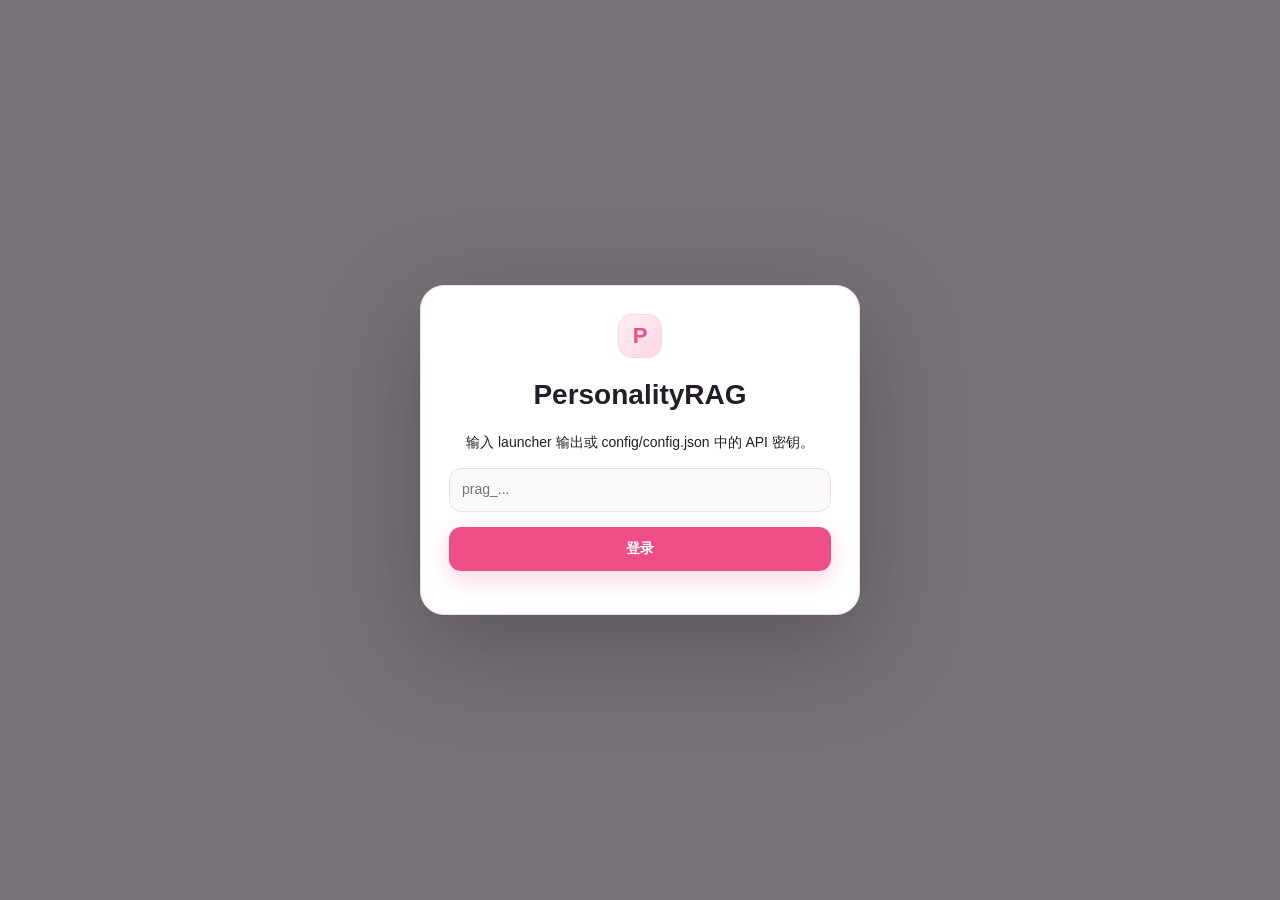
==== static/index.html @ 4445140e "release: initial PersonalityRAG v0.1.0" ====
<!doctype html>
<html lang="zh">
<head>
  <meta charset="utf-8">
  <meta name="viewport" content="width=device-width,initial-scale=1">
  <title>PersonalityRAG</title>
  <link rel="stylesheet" href="/static/styles.css">
</head>
<body>
  <div id="login" class="login-overlay">
    <form id="login-form" class="login-card">
      <div class="brand-mark">P</div>
      <h1>PersonalityRAG</h1>
      <p data-i18n="loginHint">输入 launcher 输出或 config/config.json 中的 API 密钥。</p>
      <input id="api-key" type="password" autocomplete="current-password" placeholder="prag_...">
      <button class="primary" type="submit" data-i18n="login">登录</button>
      <div id="login-error" class="error"></div>
    </form>
  </div>

  <div id="app" class="app hidden">
    <aside class="sidebar">
      <div class="brand">
        <div class="brand-mark">P</div>
        <div><strong>PersonalityRAG</strong><small>v0.1.0</small></div>
      </div>
      <button id="sidebar-current-library" class="sidebar-library hidden" type="button">
        <span data-i18n="currentLibrary">当前记忆库</span>
        <strong id="sidebar-library-name">—</strong>
        <small id="sidebar-library-id">—</small>
        <em id="sidebar-library-provider">—</em>
      </button>
      <nav>
        <button class="nav active" data-page="libraries"><span>◫</span><b data-i18n="libraries">记忆库</b></button>
        <button class="nav" data-page="providers"><span>⌘</span><b data-i18n="providers">模型提供商</b></button>
        <button class="nav" data-page="graph"><span>✦</span><b data-i18n="graph">知识图谱</b></button>
        <button class="nav" data-page="memory"><span>▣</span><b data-i18n="memory">记忆管理</b></button>
        <button class="nav" data-page="recall"><span>⌕</span><b data-i18n="recall">召回测试</b></button>
        <button class="nav" data-page="system"><span>⚙</span><b data-i18n="system">系统概览</b></button>
        <button class="nav" data-page="settings"><span>◉</span><b data-i18n="settings">基础设置</b></button>
        <button class="nav" data-page="logs"><span>☷</span><b data-i18n="logs">日志与任务列表</b></button>
      </nav>
      <div class="sidebar-bottom">
        <button id="theme-toggle" class="nav"><span>☼</span><b data-i18n="theme">切换主题</b></button>
        <select id="language" aria-label="language">
          <option value="zh">中文</option>
          <option value="en">English</option>
          <option value="ru">Русский</option>
        </select>
        <small class="license-note">AGPL-3.0 · 基于 LivingMemory v2.3.5</small>
      </div>
    </aside>

    <main>
      <header class="topbar">
        <div>
          <p class="eyebrow" data-i18n="serviceEyebrow">人格记忆服务</p>
          <h1 id="page-title">知识图谱</h1>
        </div>
        <div class="top-actions">
          <button id="library-context" class="context-chip hidden" type="button"></button>
          <span id="service-state" class="pill success" data-i18n="online">在线</span>
          <button id="logout" class="ghost" data-i18n="logout">退出</button>
        </div>
      </header>

      <section id="page-libraries" class="page active">
        <div class="page-heading">
          <div>
            <h2 data-i18n="libraryManagement">记忆库管理</h2>
            <p data-i18n="libraryManagementHint">每个记忆库拥有独立数据库、索引、缓存和模型绑定。</p>
          </div>
          <div class="row-actions">
            <button id="libraries-refresh" class="ghost" data-i18n="refresh">刷新</button>
            <button id="library-create" class="primary" data-i18n="createLibrary">新增记忆库</button>
          </div>
        </div>
        <div id="library-cards" class="card-grid"></div>
      </section>

      <section id="page-providers" class="page">
        <div class="page-heading">
          <div>
            <h2 data-i18n="providerManagement">模型提供商</h2>
            <p data-i18n="providerManagementHint">统一管理可供不同记忆库绑定的 Embedding Provider。</p>
          </div>
          <div class="row-actions">
            <button id="providers-refresh" class="ghost" data-i18n="refresh">刷新</button>
            <button id="provider-create" class="primary" data-i18n="createProvider">新增模型提供商</button>
          </div>
        </div>
        <div id="provider-cards" class="card-grid provider-grid"></div>
      </section>

      <section id="page-graph" class="page">
        <div class="page-heading">
          <div>
            <h2 data-i18n="graph">知识图谱</h2>
            <p data-i18n="graphPageHint">查看当前记忆库的关系网络，可手动刷新最新导入或重建后的图谱。</p>
          </div>
          <button id="graph-refresh" class="ghost" data-i18n="refresh">刷新</button>
        </div>
        <div id="graph-stats" class="stats four"></div>
        <div class="panel graph-panel">
          <div class="toolbar">
            <input id="graph-query" data-i18n-placeholder="graphQuery" placeholder="输入人物、主题、事实或整句">
            <input id="graph-memory-id" type="number" data-i18n-placeholder="memoryId" placeholder="记忆 ID">
            <input id="graph-session" data-i18n-placeholder="sessionOptional" placeholder="session_id（可选）">
            <button id="graph-search" class="primary" data-i18n="searchGraph">检索图谱</button>
            <button id="graph-overview" class="ghost" data-i18n="overview">最近概览</button>
          </div>
          <div id="graph-canvas" class="graph-canvas"><div class="empty" data-i18n="loading">加载中…</div></div>
          <div id="graph-legend" class="legend"></div>
        </div>
      </section>

      <section id="page-memory" class="page">
        <div class="panel">
          <div class="toolbar memory-toolbar">
            <input id="memory-keyword" data-i18n-placeholder="memorySearch" placeholder="搜索正文、元数据或 ID">
            <input id="memory-persona" data-i18n-placeholder="personaOptional" placeholder="persona_id（可选）">
            <select id="memory-sort">
              <option value="created_desc" data-i18n="sortNewest">最新优先</option>
              <option value="created_asc" data-i18n="sortOldest">最早优先</option>
              <option value="importance_desc" data-i18n="sortImportanceDesc">重要性从高到低</option>
              <option value="importance_asc" data-i18n="sortImportanceAsc">重要性从低到高</option>
            </select>
            <button id="memory-refresh" class="ghost" data-i18n="refresh">刷新</button>
            <button id="memory-create" class="primary" data-i18n="createMemory">新增记忆</button>
          </div>
          <div class="table-wrap">
            <table>
              <thead>
                <tr>
                  <th>ID</th>
                  <th data-i18n="content">内容</th>
                  <th data-i18n="persona">人格</th>
                  <th data-i18n="importance">重要性</th>
                  <th data-i18n="status">状态</th>
                  <th data-i18n="actions">操作</th>
                </tr>
              </thead>
              <tbody id="memory-rows"></tbody>
            </table>
          </div>
          <div class="pagination">
            <button id="memory-prev" class="ghost" data-i18n="previousPage">上一页</button>
            <span id="memory-page-info"></span>
            <button id="memory-next" class="ghost" data-i18n="nextPage">下一页</button>
          </div>
        </div>
      </section>

      <section id="page-recall" class="page">
        <div class="page-heading">
          <div>
            <h2 data-i18n="recall">召回测试</h2>
            <p data-i18n="recallPageHint">用当前记忆库执行混合召回，刷新会重新运行上一次查询。</p>
          </div>
          <button id="recall-refresh" class="ghost" data-i18n="refresh">刷新</button>
        </div>
        <div class="panel recall-form">
          <textarea id="recall-query" rows="4" data-i18n-placeholder="recallQuery" placeholder="输入要回忆的问题、人物、关系或事件"></textarea>
          <div class="toolbar">
            <label><span data-i18n="topKLabel">召回条数</span><input id="recall-k" type="number" min="1" max="50" value="10"></label>
            <input id="recall-persona" data-i18n-placeholder="personaOptional" placeholder="persona_id（可选）">
            <input id="recall-session" data-i18n-placeholder="sessionRecallOptional" placeholder="session_id（当前配置不启用过滤）">
            <button id="run-recall" class="primary" data-i18n="runRecall">运行召回</button>
          </div>
        </div>
        <div id="recall-summary" class="recall-summary"></div>
        <div id="recall-results" class="result-list"></div>
      </section>

      <section id="page-system" class="page">
        <div class="page-heading">
          <div>
            <h2 data-i18n="system">系统概览</h2>
            <p data-i18n="systemPageHint">查看当前记忆库统计、索引代次、备份与完整性状态。</p>
          </div>
          <button id="system-refresh" class="ghost" data-i18n="refresh">刷新</button>
        </div>
        <div id="system-stats" class="stats six"></div>
        <div class="system-grid">
          <div class="panel">
            <div class="panel-title">
              <h2 data-i18n="currentProviderBinding">当前模型绑定</h2>
              <div class="row-actions">
                <button id="go-providers" class="ghost" data-i18n="manageProviders">管理 Provider</button>
                <button id="change-provider" class="primary" data-i18n="changeProvider">切换并重建</button>
              </div>
            </div>
            <pre id="provider-status" data-i18n="loading">加载中…</pre>
          </div>
          <div class="panel">
            <div class="panel-title">
              <h2 data-i18n="indexGeneration">索引代次</h2>
              <button id="rebuild-index" class="primary" data-i18n="rebuild">完全重建</button>
            </div>
            <pre id="index-status" data-i18n="loading">加载中…</pre>
            <div id="job-progress" class="progress hidden"><div></div><span></span></div>
          </div>
          <div class="panel">
            <h2 data-i18n="importanceDistribution">重要性分布</h2>
            <div id="importance-chart" class="bars"></div>
          </div>
          <div class="panel">
            <h2 data-i18n="atomTypes">原子类型</h2>
            <div id="atom-chart" class="bars"></div>
          </div>
          <div class="panel wide">
            <div class="panel-title">
              <h2 data-i18n="backups">备份与迁移归档</h2>
              <button id="integrity-check" class="ghost" data-i18n="integrity">完整性检查</button>
            </div>
            <div id="backup-list" class="backup-list"></div>
            <pre id="integrity-result" class="hidden"></pre>
          </div>
        </div>
      </section>

      <section id="page-settings" class="page">
        <div class="page-heading">
          <div>
            <h2 data-i18n="settingsTitle">基础设置</h2>
            <p data-i18n="settingsHint">管理 WebUI 登录方式和访问端口。端口修改会在下次启动生效；API Token 仍可作为脚本 Bearer 凭据。</p>
          </div>
          <button id="settings-refresh" class="ghost" data-i18n="refresh">刷新</button>
        </div>
        <form id="settings-form" class="panel settings-panel">
          <div class="settings-grid">
            <label><span data-i18n="currentAccessUrl">当前 WebUI 地址</span><input id="settings-access-url" readonly></label>
            <label><span data-i18n="configuredPort">配置端口</span><input id="settings-port" type="number" min="1" max="65535"></label>
            <label><span data-i18n="actualPort">本次实际端口</span><input id="settings-actual-port" readonly></label>
            <label><span data-i18n="loginMode">登录方式</span><input id="settings-login-mode" readonly></label>
            <label><span data-i18n="newLoginPassword">新登录密码</span><input id="settings-password" type="password" autocomplete="new-password" data-i18n-placeholder="passwordKeepPlaceholder" placeholder="留空保持不变"></label>
            <label class="switch-row"><span data-i18n="clearLoginPassword">清除登录密码，恢复 API Token 登录</span><input id="settings-clear-password" type="checkbox"></label>
          </div>
          <p id="settings-note" class="form-help"></p>
          <footer>
            <button class="primary" type="submit" data-i18n="saveSettings">保存基础设置</button>
          </footer>
        </form>
      </section>

      <section id="page-logs" class="page">
        <div class="page-heading">
          <div>
            <h2 data-i18n="logsTitle">日志与任务列表</h2>
            <p data-i18n="logsHint">实时记录检索、写入、迁移、索引重建和模型连接等关键行为；本地文件会自动轮转限制大小。</p>
          </div>
          <button id="logs-refresh" class="ghost" data-i18n="refresh">刷新</button>
        </div>
        <div class="panel task-panel">
          <div class="panel-title">
            <div>
              <h2 data-i18n="taskListTitle">任务列表</h2>
              <p data-i18n="taskListHint">索引重建、记忆库复制和记忆导入会排队执行，同一时间只运行一个任务。</p>
            </div>
            <div class="task-tabs">
              <button id="tasks-active-tab" class="log-filter active" type="button" data-task-scope="active" data-i18n="activeTasks">进行中</button>
              <button id="tasks-finished-tab" class="log-filter" type="button" data-task-scope="finished" data-i18n="finishedTasks">已结束任务</button>
            </div>
          </div>
          <div id="task-list" class="task-list"></div>
        </div>
        <div class="panel log-panel">
          <div class="log-toolbar">
            <div class="log-filter-group">
              <button class="log-filter active" type="button" data-log-level="DEBUG">Debug</button>
              <button class="log-filter active" type="button" data-log-level="INFO">Info</button>
              <button class="log-filter active" type="button" data-log-level="WARN">Warn</button>
              <button class="log-filter active" type="button" data-log-level="ERROR">Error</button>
            </div>
            <div class="log-toolbar-actions">
              <label class="switch-text">
                <span id="log-auto-scroll-label" data-i18n="logAutoScrollOn">自动滚动已开启</span>
                <span class="switch"><input id="log-auto-scroll" type="checkbox" checked><i></i></span>
              </label>
              <div id="log-meta" class="log-meta" data-i18n="logsRealtime">实时日志</div>
              <button id="logs-clear" class="ghost" type="button" data-i18n="clearLogs">清空实时日志</button>
            </div>
          </div>
          <div id="log-console" class="log-console" aria-live="polite"></div>
        </div>
      </section>
    </main>
  </div>

  <div id="modal" class="modal-overlay hidden">
    <form id="memory-form" class="modal">
      <header><h2 id="modal-title">记忆详情</h2><button id="modal-close" type="button" class="icon">×</button></header>
      <input id="form-id" type="hidden">
      <label><span data-i18n="content">内容</span><textarea id="form-content" rows="6" required></textarea></label>
      <div class="form-grid">
        <label><span data-i18n="personaField">人格 ID</span><input id="form-persona"></label>
        <label><span data-i18n="sessionField">会话 ID</span><input id="form-session"></label>
        <label><span data-i18n="importanceField">重要性</span><input id="form-importance" type="number" min="0" max="1" step="0.05" value="0.5"></label>
        <label><span data-i18n="statusField">状态</span><select id="form-status"><option value="active" data-i18n="statusActive">正常</option><option value="archived" data-i18n="statusArchived">归档</option><option value="deleted" data-i18n="statusDeleted">删除</option></select></label>
        <label><span data-i18n="memoryTypeField">记忆类型</span><input id="form-type" value="GENERAL"></label>
        <label><span data-i18n="topicsField">主题</span><input id="form-topics" data-i18n-placeholder="commaSeparated" placeholder="逗号分隔"></label>
        <label><span data-i18n="participantsField">参与者</span><input id="form-participants" data-i18n-placeholder="commaSeparated" placeholder="逗号分隔"></label>
        <label><span data-i18n="factsField">关键事实</span><input id="form-facts" data-i18n-placeholder="commaSeparated" placeholder="逗号分隔"></label>
      </div>
      <footer>
        <button id="modal-cancel" type="button" class="ghost" data-i18n="cancel">取消</button>
        <button class="primary" data-i18n="save">保存并重建索引</button>
      </footer>
    </form>
  </div>

  <div id="library-modal" class="modal-overlay hidden">
    <form id="library-form" class="modal compact-modal">
      <header><h2 id="library-modal-title" data-i18n="createLibrary">新增记忆库</h2><button type="button" class="icon modal-dismiss">×</button></header>
      <input id="library-original-id" type="hidden">
      <div class="form-grid">
        <label><span data-i18n="libraryId">记忆库 ID</span><input id="library-id" required placeholder="例如 role_memory"></label>
        <label><span data-i18n="displayName">显示名称</span><input id="library-name" required placeholder="例如 贝雷特"></label>
        <label><span data-i18n="defaultPersonaOptional">默认人格 ID（可选）</span><input id="library-persona" placeholder="仅用于预填，不限制库内人格"></label>
        <label id="library-provider-field"><span data-i18n="providerManagement">模型提供商</span><select id="library-provider" required></select></label>
      </div>
      <p class="form-help" data-i18n="providerSwitchEditHint">编辑时可选择新的模型提供商；若发生变化，保存后会对该记忆库启动全量索引重建。</p>
      <label><span data-i18n="description">描述</span><textarea id="library-description" rows="3"></textarea></label>
      <footer>
        <button type="button" class="ghost modal-dismiss" data-i18n="cancel">取消</button>
        <button class="primary" data-i18n="savePlain">保存</button>
      </footer>
    </form>
  </div>

  <div id="provider-type-modal" class="modal-overlay hidden">
    <div class="modal provider-type-modal">
      <header><h2 data-i18n="selectProviderType">选择模型提供商类型</h2><button type="button" class="icon modal-dismiss">×</button></header>
      <div id="provider-type-cards" class="provider-type-grid"></div>
      <footer><button type="button" class="ghost modal-dismiss" data-i18n="cancel">取消</button></footer>
    </div>
  </div>

  <div id="provider-modal" class="modal-overlay hidden">
    <form id="provider-form" class="modal provider-modal">
      <header><h2 id="provider-modal-title">编辑模型提供商</h2><button type="button" class="icon modal-dismiss">×</button></header>
      <div id="provider-hint" class="info-banner"></div>
      <input id="provider-original-id" type="hidden">
      <input id="provider-type" type="hidden">
      <div class="provider-form-rows">
        <label><span>Provider ID</span><input id="provider-id" required></label>
        <label><span data-i18n="displayName">显示名称</span><input id="provider-name" required></label>
        <label class="switch-row"><span data-i18n="enabled">启用</span><input id="provider-enabled" type="checkbox"></label>
        <label id="provider-api-key-row"><span data-i18n="apiKey">API Key</span><input id="provider-api-key" type="password" autocomplete="new-password" data-i18n-placeholder="keepSecretPlaceholder" placeholder="留空保持原值"></label>
        <label id="provider-clear-key-row" class="switch-row"><span data-i18n="clearApiKey">清除已有 API Key</span><input id="provider-clear-key" type="checkbox"></label>
        <label><span data-i18n="apiBaseUrl">API Base URL</span><input id="provider-api-base" required></label>
        <label><span data-i18n="embeddingModel">嵌入模型</span><input id="provider-model" required></label>
        <label>
          <span data-i18n="embeddingDimension">嵌入维度</span>
          <div class="inline-field"><input id="provider-dimensions" type="number" min="0"><button id="provider-detect-dimension" class="ghost" type="button" data-i18n="autoDetect">自动检测</button></div>
          <small data-i18n="dimensionHelp">0 表示自动检测。vLLM 不会把此值作为 dimensions 参数发送。</small>
        </label>
        <label><span data-i18n="timeoutSeconds">超时时间（秒）</span><input id="provider-timeout" type="number" min="1"></label>
        <label><span data-i18n="proxyAddress">代理地址</span><input id="provider-proxy" data-i18n-placeholder="proxyPlaceholder" placeholder="例如 http://127.0.0.1:7890"></label>
        <label><span data-i18n="batchSize">批量大小</span><input id="provider-batch" type="number" min="1"></label>
        <label><span data-i18n="concurrency">并发数</span><input id="provider-concurrency" type="number" min="1"></label>
        <label><span data-i18n="maxRetries">最大重试次数</span><input id="provider-retries" type="number" min="1"></label>
      </div>
      <pre id="provider-test-result" class="hidden"></pre>
      <footer>
        <button id="provider-draft-test" type="button" class="ghost" data-i18n="testConfig">测试配置</button>
        <button type="button" class="ghost modal-dismiss" data-i18n="cancel">取消</button>
        <button class="primary" data-i18n="savePlain">保存</button>
      </footer>
    </form>
  </div>

  <div id="provider-switch-modal" class="modal-overlay hidden">
    <form id="provider-switch-form" class="modal compact-modal">
      <header><h2 data-i18n="switchProviderTitle">切换模型并重建索引</h2><button type="button" class="icon modal-dismiss">×</button></header>
      <p data-i18n="switchProviderHint">重建期间继续使用当前索引；新索引完整验证通过后才会原子切换。</p>
      <label><span data-i18n="targetProvider">目标模型提供商</span><select id="provider-switch-select" required></select></label>
      <footer>
        <button type="button" class="ghost modal-dismiss" data-i18n="cancel">取消</button>
        <button class="primary" data-i18n="startFullRebuild">开始完整重建</button>
      </footer>
    </form>
  </div>
  <div id="import-modal" class="modal-overlay hidden">
    <form id="import-form" class="modal compact-modal">
      <header><h2 id="import-modal-title" data-i18n="importMemory">导入记忆</h2><button type="button" class="icon modal-dismiss">×</button></header>
      <p data-i18n="importMemoryHint">仅空记忆库可导入 LivingMemory 的 livingmemory.db；导入后会自动重建索引。</p>
      <input id="import-library-id" type="hidden">
      <label id="import-drop-zone" class="drop-zone">
        <span data-i18n="dropLivingMemoryDb">拖入 livingmemory.db，或点击选择文件</span>
        <input id="import-file" type="file" accept=".db" required>
      </label>
      <div id="import-file-name" class="subtle"></div>
      <footer>
        <button type="button" class="ghost modal-dismiss" data-i18n="cancel">取消</button>
        <button class="primary" data-i18n="startImport">开始导入</button>
      </footer>
    </form>
  </div>
  <div id="confirm-modal" class="modal-overlay hidden">
    <div class="modal compact-modal confirm-modal">
      <header><h2 id="confirm-title">请确认</h2><button type="button" class="icon" id="confirm-close">×</button></header>
      <p id="confirm-message"></p>
      <footer>
        <button type="button" class="ghost" id="confirm-cancel" data-i18n="cancel">取消</button>
        <button type="button" class="primary" id="confirm-ok" data-i18n="confirmAction">确认</button>
      </footer>
    </div>
  </div>
  <div id="toast" class="toast"></div>
  <script type="module" src="/static/app.js"></script>
</body>
</html>
---- static/styles.css ----
:root{
  --bg:#f7f6f9;--panel:#fff;--panel-soft:#fbf8fb;--text:#241d29;--muted:#827487;
  --line:#eadfe7;--accent:#ef4d86;--accent2:#7162d4;--success:#229c76;--danger:#d9365e;
  --shadow:0 18px 55px rgba(71,43,69,.08);
  --log-bg:#fff;--log-text:#2b2330;--log-row:rgba(36,29,41,.08);--log-badge-bg:#f5edf4
}
[data-theme="dark"]{
  --bg:#17131b;--panel:#211b25;--panel-soft:#2a222e;--text:#f7edf5;--muted:#b8a6b7;
  --line:#3b303e;--accent:#ff5b96;--accent2:#a594ff;--success:#54d7aa;--danger:#ff6b8f;
  --shadow:0 18px 60px rgba(0,0,0,.3);
  --log-bg:#1f1723;--log-text:#f7edf5;--log-row:rgba(255,255,255,.06);--log-badge-bg:rgba(255,255,255,.08)
}
*{box-sizing:border-box}
body{margin:0;background:var(--bg);color:var(--text);font:14px/1.55 Inter,"Microsoft YaHei",sans-serif}
button,input,textarea,select{font:inherit}
button{cursor:pointer}
.hidden{display:none!important}
.app{display:grid;grid-template-columns:250px 1fr;min-height:100vh}
.sidebar{position:sticky;top:0;height:100vh;padding:24px 18px;background:var(--panel);border-right:1px solid var(--line);display:flex;flex-direction:column}
.brand{display:flex;gap:12px;align-items:center;padding:0 10px 30px}.brand strong{display:block;font-size:18px}.brand small{display:block;color:var(--muted)}
.brand-mark{width:44px;height:44px;border-radius:14px;background:linear-gradient(135deg,#fff0f5,#ffd4e3);color:var(--accent);display:grid;place-items:center;font-size:22px;font-weight:900;border:1px solid #f4d5e1}
.sidebar-library{width:100%;border:1px solid var(--line);background:linear-gradient(135deg,rgba(239,77,134,.10),rgba(113,98,212,.06));color:var(--text);border-radius:18px;padding:13px 14px;margin:0 0 18px;text-align:left;display:grid;gap:3px;box-shadow:0 12px 30px rgba(239,77,134,.08)}
.sidebar-library:hover{border-color:var(--accent);box-shadow:0 14px 36px rgba(239,77,134,.16)}
.sidebar-library span{font-size:11px;letter-spacing:.12em;color:var(--accent);font-weight:900}.sidebar-library strong{font-size:17px;line-height:1.25;overflow:hidden;text-overflow:ellipsis;white-space:nowrap}.sidebar-library small,.sidebar-library em{font-size:11px;color:var(--muted);font-style:normal;overflow:hidden;text-overflow:ellipsis;white-space:nowrap}
nav{display:grid;gap:8px}.nav{border:0;background:transparent;color:var(--muted);display:flex;align-items:center;gap:13px;padding:12px 14px;border-radius:13px;text-align:left}.nav span{font-size:22px;width:26px}.nav b{font-weight:650}.nav:hover,.nav.active{background:#f7edf2;color:var(--accent)}
[data-theme="dark"] .nav:hover,[data-theme="dark"] .nav.active{background:#37232d}
.sidebar-bottom{margin-top:auto;display:grid;gap:10px}.sidebar-bottom select{width:100%}
.license-note{color:var(--muted);font-size:10px;text-align:center}
main{min-width:0}.topbar{height:104px;padding:22px 34px;display:flex;justify-content:space-between;align-items:center;background:var(--panel);border-bottom:1px solid var(--line)}.topbar h1{margin:0;font-size:28px}.eyebrow{margin:0;color:var(--accent);font-size:11px;font-weight:800;letter-spacing:.16em}.top-actions{display:flex;gap:12px;align-items:center}
.page{display:none;padding:26px 34px 50px}.page.active{display:block}
.page-heading{display:flex;align-items:flex-start;justify-content:space-between;gap:20px;margin-bottom:20px}.page-heading h2{font-size:28px;margin:0 0 6px}.page-heading p{margin:0;color:var(--muted)}
.context-chip{border:1px solid var(--line);background:var(--panel-soft);color:var(--text);border-radius:14px;padding:8px 12px;text-align:left;max-width:420px}.context-chip strong,.context-chip small{display:block}.context-chip small{color:var(--muted);white-space:nowrap;overflow:hidden;text-overflow:ellipsis}
.panel{background:var(--panel);border:1px solid var(--line);border-radius:20px;padding:20px;box-shadow:var(--shadow)}
.card-grid{display:grid;grid-template-columns:repeat(auto-fill,minmax(330px,1fr));gap:18px}.provider-grid{grid-template-columns:repeat(auto-fill,minmax(360px,1fr))}
.management-card{position:relative;background:var(--panel);border:1px solid var(--line);border-radius:22px;padding:20px;box-shadow:var(--shadow);overflow:hidden}.management-card.library-card{cursor:pointer}.management-card.library-card:focus-visible{outline:3px solid rgba(239,77,134,.24);outline-offset:3px}.management-card.active-card{border-color:var(--accent);box-shadow:0 18px 55px rgba(239,77,134,.14)}.management-card header{display:flex;align-items:flex-start;justify-content:space-between;gap:12px;margin-bottom:16px}.management-card h3{font-size:21px;margin:0}.management-card .subtle{color:var(--muted);font-size:12px}.management-card .card-description{min-height:42px;color:var(--muted)}.management-card .card-actions{display:flex;gap:8px;flex-wrap:wrap;margin-top:16px}.management-card .card-actions button{padding:7px 11px}.card-metrics{display:grid;grid-template-columns:repeat(3,1fr);gap:8px;margin:14px 0}.mini-metric{background:var(--panel-soft);border:1px solid var(--line);border-radius:12px;padding:9px}.mini-metric strong,.mini-metric span{display:block}.mini-metric span{font-size:11px;color:var(--muted)}
.provider-card-head{display:flex;align-items:center;gap:13px}.provider-logo{width:58px;height:58px;object-fit:contain;padding:7px;border-radius:16px;background:var(--panel-soft);border:1px solid var(--line)}.provider-meta{display:grid;grid-template-columns:110px 1fr;gap:7px 12px;margin:14px 0}.provider-meta dt{color:var(--muted)}.provider-meta dd{margin:0;overflow-wrap:anywhere}.switch{position:relative;width:48px;height:27px;display:inline-block}.switch input{display:none}.switch i{position:absolute;inset:0;background:#d8d3da;border-radius:20px;transition:.2s}.switch i:after{content:"";position:absolute;width:21px;height:21px;left:3px;top:3px;background:white;border-radius:50%;transition:.2s;box-shadow:0 2px 7px rgba(0,0,0,.2)}.switch input:checked+i{background:var(--success)}.switch input:checked+i:after{transform:translateX(21px)}
.status-dot{display:inline-flex;align-items:center;gap:6px;color:var(--muted)}.status-dot:before{content:"";width:8px;height:8px;border-radius:50%;background:#aaa}.status-dot.available{color:var(--success)}.status-dot.available:before{background:var(--success)}.status-dot.unavailable{color:var(--danger)}.status-dot.unavailable:before{background:var(--danger)}.status-dot.pending{color:#b7791f}.status-dot.pending:before{background:#d69e2e}
.toolbar{display:flex;gap:10px;align-items:center;flex-wrap:wrap;margin-bottom:18px}.toolbar input{flex:1;min-width:160px}.toolbar label{display:flex;align-items:center;gap:8px;color:var(--muted)}
input,textarea,select{border:1px solid var(--line);background:var(--panel-soft);color:var(--text);border-radius:12px;padding:10px 12px;outline:none}textarea{width:100%;resize:vertical}input:focus,textarea:focus,select:focus{border-color:var(--accent);box-shadow:0 0 0 3px rgba(239,77,134,.12)}
button.primary,button.ghost{border-radius:12px;padding:10px 15px;font-weight:750;border:1px solid transparent}
button.primary{background:var(--accent);color:#fff;box-shadow:0 9px 22px rgba(239,77,134,.22)}button.primary:hover{filter:brightness(.96)}
button.ghost{background:var(--panel);color:var(--text);border-color:var(--line)}button.ghost:hover{border-color:var(--accent);color:var(--accent)}button.import-library{color:#f6a23a;border-color:rgba(246,162,58,.32)}button.import-library:hover{border-color:#f6a23a;color:#ffb95c;box-shadow:0 12px 28px rgba(246,162,58,.12)}
.stats{display:grid;gap:14px;margin-bottom:20px}.stats.four{grid-template-columns:repeat(4,1fr)}.stats.six{grid-template-columns:repeat(6,1fr)}
.stat{background:var(--panel);border:1px solid var(--line);border-radius:18px;padding:18px}.stat strong{display:block;font-size:27px}.stat span{color:var(--muted)}
.pill{display:inline-flex;border-radius:999px;padding:7px 11px;background:var(--panel-soft);border:1px solid var(--line)}.pill.success{color:var(--success)}.pill.warning{color:#b7791f}.pill.danger{color:var(--danger)}
.graph-canvas{height:600px;border-radius:16px;background:radial-gradient(circle at 50% 40%,rgba(239,77,134,.07),transparent 45%),var(--panel-soft);overflow:hidden;position:relative}.graph-canvas svg{width:100%;height:100%;cursor:grab;touch-action:none}.graph-canvas.dragging svg{cursor:grabbing}.graph-node text{font-size:11px;fill:var(--text);user-select:none;pointer-events:none}.graph-node circle{stroke:var(--panel);stroke-width:3}.graph-edge{stroke:var(--line);stroke-width:1.2}.graph-node{cursor:move}.empty{height:100%;display:grid;place-items:center;color:var(--muted)}
.legend{display:flex;gap:12px;margin-top:12px;color:var(--muted)}.legend i{width:10px;height:10px;border-radius:50%;display:inline-block}
.table-wrap{overflow:auto}table{width:100%;border-collapse:collapse;min-width:850px}th,td{text-align:left;padding:13px 12px;border-bottom:1px solid var(--line)}th{color:var(--muted);font-size:12px}.memory-text{max-width:540px;white-space:nowrap;overflow:hidden;text-overflow:ellipsis}.row-actions{display:flex;gap:7px}.row-actions button{padding:6px 10px}.danger{color:var(--danger)!important}.pagination{display:flex;justify-content:center;gap:15px;align-items:center;padding-top:18px}
.recall-form{margin-bottom:18px}.recall-summary{color:var(--muted);margin:10px 0}.result-list{display:grid;gap:13px}.result{background:var(--panel);border:1px solid var(--line);border-radius:17px;padding:18px}.result header{display:flex;gap:10px;align-items:center;margin-bottom:10px}.rank{font-weight:900;color:var(--accent)}.score{margin-left:auto;background:#edf8f4;color:var(--success);border-radius:999px;padding:4px 9px}.result details{margin-top:12px;color:var(--muted)}pre{white-space:pre-wrap;overflow:auto;background:var(--panel-soft);border-radius:13px;padding:14px;border:1px solid var(--line)}
.system-grid{display:grid;grid-template-columns:1fr 1fr;gap:18px}.system-grid .wide{grid-column:1/-1}.panel-title{display:flex;align-items:center;justify-content:space-between;gap:12px}.panel-title h2,.panel h2{margin:0 0 16px;font-size:18px}.panel-title h2{margin:0}
.bars{display:grid;gap:9px}.bar-row{display:grid;grid-template-columns:80px 1fr 45px;gap:10px;align-items:center}.bar-track{height:9px;background:var(--line);border-radius:9px;overflow:hidden}.bar-fill{height:100%;background:linear-gradient(90deg,var(--accent),var(--accent2))}
.backup-list{display:grid;gap:8px}.backup-item{display:grid;grid-template-columns:1fr auto auto;gap:14px;padding:12px;border-bottom:1px solid var(--line)}.backup-item small{color:var(--muted)}
.progress{position:relative;height:34px;background:var(--panel-soft);border-radius:10px;overflow:hidden;margin-top:12px}.progress div{height:100%;background:rgba(239,77,134,.25);width:0}.progress span{position:absolute;inset:0;display:grid;place-items:center;font-weight:700}
.task-panel{display:grid;gap:14px;margin-bottom:18px}.task-tabs{display:flex;gap:8px;flex-wrap:wrap}.task-list{display:grid;gap:10px}.task-item{display:grid;gap:8px;border:1px solid var(--line);background:var(--panel-soft);border-radius:16px;padding:13px}.task-head{display:flex;justify-content:space-between;gap:12px;align-items:flex-start}.task-title{display:flex;gap:8px;align-items:center;font-weight:900}.task-meta{color:var(--muted);font-size:12px;display:flex;gap:10px;flex-wrap:wrap}.task-progress{position:relative;height:20px;border-radius:999px;background:var(--line);overflow:hidden}.task-progress div{height:100%;width:0;background:linear-gradient(90deg,var(--accent),var(--accent2));transition:width .2s}.task-progress span{position:absolute;inset:0;display:grid;place-items:center;font-size:11px;font-weight:900;color:var(--text)}.task-status-completed .task-title{color:var(--success)}.task-status-failed .task-title,.task-status-cancelled .task-title{color:var(--danger)}.task-empty{color:var(--muted);border:1px dashed var(--line);border-radius:16px;padding:20px;text-align:center}
.log-panel{display:grid;gap:14px}.log-toolbar{display:flex;align-items:center;justify-content:space-between;gap:14px;flex-wrap:wrap}.log-filter-group,.log-toolbar-actions{display:flex;gap:8px;align-items:center;flex-wrap:wrap}.log-filter{border:1px solid var(--line);background:var(--panel);color:var(--muted);border-radius:999px;padding:7px 11px;font-weight:800}.log-filter.active{border-color:var(--accent);background:#fff0f6;color:var(--accent)}[data-theme="dark"] .log-filter.active{background:#3b2330}.switch-text{display:flex;gap:8px;align-items:center;color:var(--muted);font-weight:650}.log-meta{color:var(--muted);font-size:12px}.log-console{height:62vh;min-height:420px;overflow:auto;background:var(--log-bg);color:var(--log-text);border:1px solid var(--line);border-radius:18px;padding:14px;font-family:"Cascadia Mono","JetBrains Mono",Consolas,monospace;font-size:12px;line-height:1.6}.log-entry{display:grid;grid-template-columns:58px 1fr;gap:10px;border-bottom:1px solid var(--log-row);padding:5px 0}.log-entry-level{font-weight:900;text-align:center;border-radius:8px;padding:0 6px;background:var(--log-badge-bg)}.log-entry-line{white-space:pre-wrap;overflow-wrap:anywhere}.log-debug .log-entry-level{color:#6675ff}.log-info .log-entry-level{color:var(--success)}.log-warn .log-entry-level{color:#b7791f}.log-error .log-entry-level{color:var(--danger)}[data-theme="dark"] .log-debug .log-entry-level{color:#a8b3ff}[data-theme="dark"] .log-info .log-entry-level{color:#79e6bf}[data-theme="dark"] .log-warn .log-entry-level{color:#ffd36a}[data-theme="dark"] .log-error .log-entry-level{color:#ff88a8}.log-empty{height:100%;display:grid;place-items:center;color:var(--muted)}
.login-overlay,.modal-overlay{position:fixed;inset:0;background:rgba(28,18,27,.58);backdrop-filter:blur(12px);z-index:20;display:grid;place-items:center;padding:20px}.login-card,.modal{width:min(680px,100%);background:var(--panel);border:1px solid var(--line);border-radius:24px;padding:28px;box-shadow:0 30px 100px rgba(0,0,0,.26)}.login-card{max-width:440px;text-align:center;display:grid;gap:15px}.login-card .brand-mark{margin:auto}.login-card h1,.login-card p{margin:0}.error{color:var(--danger)}
.modal{max-height:90vh;overflow:auto}.modal header,.modal footer{display:flex;align-items:center;justify-content:space-between}.modal header{margin-bottom:18px}.modal footer{justify-content:flex-end;gap:10px;margin-top:20px}.modal label{display:grid;gap:7px;color:var(--muted);margin-bottom:12px}.form-grid{display:grid;grid-template-columns:1fr 1fr;gap:0 14px}.settings-panel footer{display:flex;justify-content:flex-end}.settings-grid{display:grid;grid-template-columns:1fr 1fr;gap:14px}.settings-grid label{display:grid;gap:7px;color:var(--muted)}.settings-grid .switch-row{align-content:end}.settings-grid .switch-row input{width:22px;height:22px}.icon{border:0;background:transparent;color:var(--text);font-size:28px}.confirm-modal p{margin:0;color:var(--muted);font-size:15px;line-height:1.8}.confirm-modal.danger #confirm-ok{background:var(--danger);box-shadow:0 9px 22px rgba(217,54,94,.22)}.toast{position:fixed;left:50%;top:22px;background:var(--success);color:#fff;border-radius:12px;padding:12px 18px;opacity:0;transform:translate(-50%,-14px);transition:.2s;pointer-events:none;z-index:40;box-shadow:0 13px 34px rgba(0,0,0,.18);font-weight:800;max-width:min(860px,calc(100vw - 36px));text-align:center}.toast.error{background:#ef4444;color:#fff}.toast.success{background:#10b981;color:#fff}.toast.show{opacity:1;transform:translate(-50%,0)}
.form-help{margin:4px 0 14px;color:var(--muted);font-size:12px}
.compact-modal{max-width:720px}.provider-modal{width:min(900px,100%)}.provider-form-rows{display:grid;gap:0}.provider-form-rows>label{grid-template-columns:230px 1fr;align-items:center;border-bottom:1px solid var(--line);padding:11px 4px;margin:0}.provider-form-rows>label>small{grid-column:2;color:var(--muted)}.provider-form-rows .switch-row input{width:22px;height:22px}.inline-field{display:flex;gap:9px}.inline-field input{flex:1}.info-banner{padding:13px 15px;border-left:5px solid #21bfd0;background:rgba(33,191,208,.12);color:#1694a3;border-radius:10px;margin-bottom:14px}.provider-type-grid{display:grid;grid-template-columns:repeat(3,1fr);gap:15px}.provider-type-card{border:1px solid var(--line);background:var(--panel);border-radius:18px;padding:18px;text-align:left;transition:.2s}.provider-type-card:hover{border-color:var(--accent);transform:translateY(-3px)}.provider-type-card img{width:72px;height:72px;float:right;object-fit:contain}.provider-type-card b{font-size:17px}.provider-type-card p{color:var(--muted);clear:both;padding-top:10px}.modal-overlay label>span{color:var(--text);font-weight:650}
.drop-zone{border:2px dashed var(--line);border-radius:18px;padding:24px;text-align:center;background:var(--panel-soft);transition:.2s}.drop-zone:hover,.drop-zone.drag-over{border-color:var(--accent);background:rgba(239,77,134,.08)}.drop-zone input{display:none}
@media(max-width:1050px){.stats.six{grid-template-columns:repeat(3,1fr)}.stats.four{grid-template-columns:repeat(2,1fr)}}
@media(max-width:760px){.app{grid-template-columns:1fr}.sidebar{position:static;height:auto}.sidebar nav{grid-template-columns:repeat(3,1fr)}.nav{justify-content:center}.nav b,.sidebar-bottom{display:none}.sidebar-library{margin:0 0 14px}.topbar{height:auto;padding:18px}.page{padding:18px}.system-grid{grid-template-columns:1fr}.stats.six,.stats.four{grid-template-columns:1fr 1fr}.form-grid,.settings-grid{grid-template-columns:1fr}.page-heading{align-items:stretch;flex-direction:column}.provider-type-grid{grid-template-columns:1fr}.provider-form-rows>label{grid-template-columns:1fr}.provider-form-rows>label>small{grid-column:1}.card-grid,.provider-grid{grid-template-columns:1fr}.context-chip{display:none!important}.log-console{height:55vh;min-height:300px}.log-entry{grid-template-columns:1fr}}
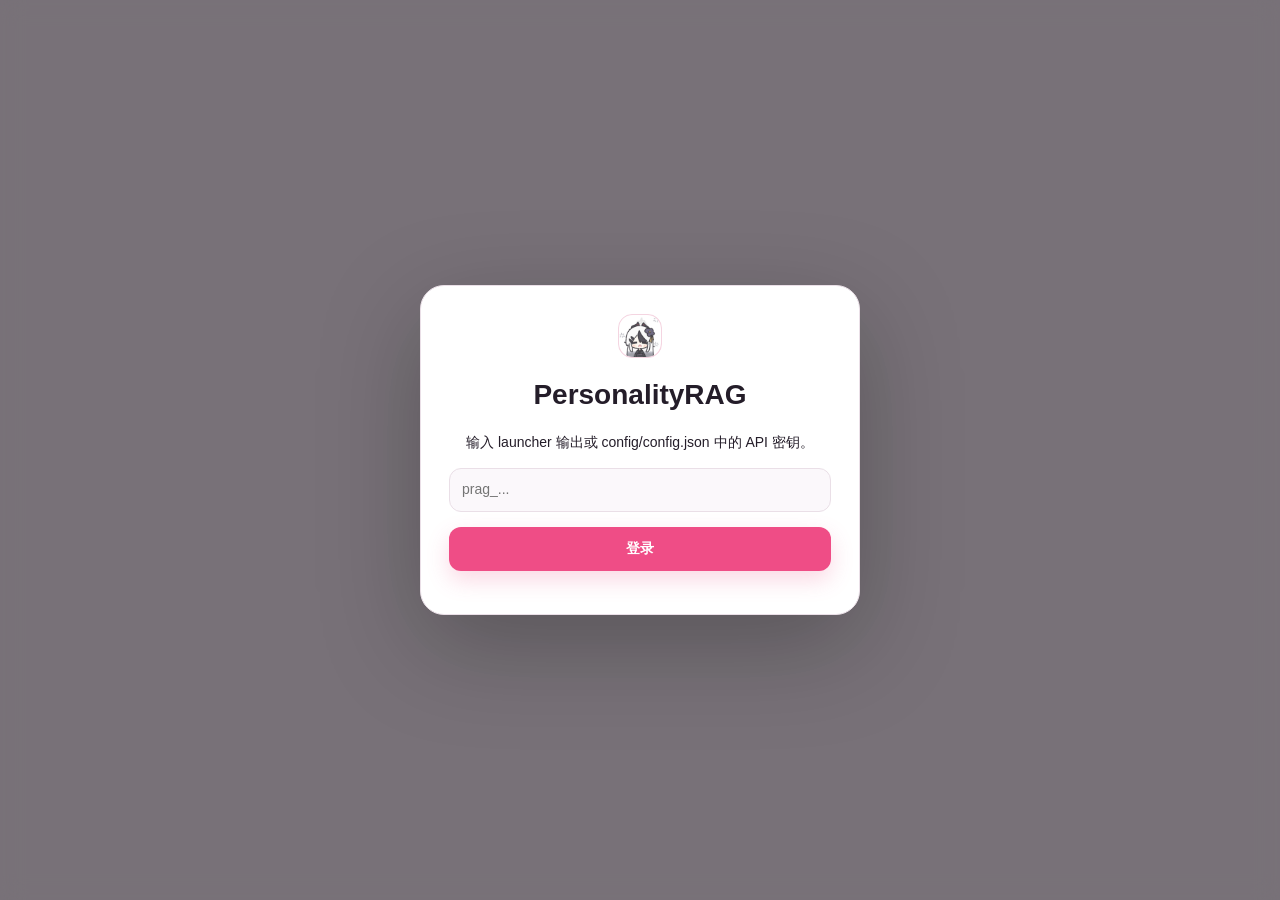
==== commit 08f403b8: "release: publish Windows v0.1.0 cleanup" ====
--- a/static/index.html
+++ b/static/index.html
@@ -4,12 +4,13 @@
   <meta charset="utf-8">
   <meta name="viewport" content="width=device-width,initial-scale=1">
   <title>PersonalityRAG</title>
-  <link rel="stylesheet" href="/static/styles.css">
+  <link rel="icon" type="image/png" href="/favicon.ico">
+  <link rel="stylesheet" href="/static/styles.css?v=20260704-provider-switch-recall-fix">
 </head>
 <body>
   <div id="login" class="login-overlay">
     <form id="login-form" class="login-card">
-      <div class="brand-mark">P</div>
+      <div class="brand-mark"><img src="/static/logo.png" alt="PersonalityRAG"></div>
       <h1>PersonalityRAG</h1>
       <p data-i18n="loginHint">输入 launcher 输出或 config/config.json 中的 API 密钥。</p>
       <input id="api-key" type="password" autocomplete="current-password" placeholder="prag_...">
@@ -21,7 +22,7 @@
   <div id="app" class="app hidden">
     <aside class="sidebar">
       <div class="brand">
-        <div class="brand-mark">P</div>
+        <div class="brand-mark"><img src="/static/logo.png" alt="PersonalityRAG"></div>
         <div><strong>PersonalityRAG</strong><small>v0.1.0</small></div>
       </div>
       <button id="sidebar-current-library" class="sidebar-library hidden" type="button">
@@ -31,14 +32,14 @@
         <em id="sidebar-library-provider">—</em>
       </button>
       <nav>
-        <button class="nav active" data-page="libraries"><span>◫</span><b data-i18n="libraries">记忆库</b></button>
-        <button class="nav" data-page="providers"><span>⌘</span><b data-i18n="providers">模型提供商</b></button>
-        <button class="nav" data-page="graph"><span>✦</span><b data-i18n="graph">知识图谱</b></button>
-        <button class="nav" data-page="memory"><span>▣</span><b data-i18n="memory">记忆管理</b></button>
+        <button class="nav active" data-page="libraries"><span class="nav-ico"><svg viewBox="0 0 1024 1024" xmlns="http://www.w3.org/2000/svg" aria-hidden="true"><path d="M937.407352 331.085604L511.999488 118.390387 86.591625 331.085604l425.407863 212.695217L937.407352 331.085604zM511.999488 188.985212l284.211405 142.100392L511.999488 473.184973 227.788083 331.085604 511.999488 188.985212zM852.191106 448.012663l85.216245 42.594097L511.999488 703.301977 86.591625 490.606761l85.216245-42.594097 340.191618 170.07656L852.191106 448.012663zM852.191106 607.534843l85.216245 42.594097L511.999488 862.823134 86.591625 650.128941l85.216245-42.594097 340.191618 170.075537L852.191106 607.534843z"></path></svg></span><b data-i18n="libraries">记忆库</b></button>
+        <button class="nav" data-page="providers"><span class="nav-ico"><svg viewBox="0 0 1024 1024" xmlns="http://www.w3.org/2000/svg" aria-hidden="true"><path d="M53.333333 384a32 32 0 0 0 64 0h-64z m853.333334 0a32 32 0 0 0 64 0h-64zM117.333333 384V298.666667h-64v85.333333h64z m0-85.333333c0-56.746667 18.773333-101.546667 49.28-132.053334C197.162667 136.106667 241.92 117.333333 298.666667 117.333333v-64c-71.253333 0-133.12 23.893333-177.28 68.053334C77.226667 165.504 53.333333 227.413333 53.333333 298.666667h64zM298.666667 117.333333h426.666666v-64H298.666667v64z m426.666666 0c56.746667 0 101.546667 18.773333 132.053334 49.28C887.893333 197.162667 906.666667 241.92 906.666667 298.666667h64c0-71.253333-23.893333-133.12-68.053334-177.28C858.496 77.226667 796.586667 53.333333 725.333333 53.333333v64zM906.666667 298.666667v85.333333h64V298.666667h-64zM117.333333 640a32 32 0 1 0-64 0h64z m853.333334 0a32 32 0 0 0-64 0h64z m-917.333334 0v85.333333h64v-85.333333h-64z m0 85.333333c0 71.253333 23.893333 133.12 68.053334 177.28C165.504 946.773333 227.413333 970.666667 298.666667 970.666667v-64c-56.746667 0-101.546667-18.773333-132.053334-49.28C136.106667 826.837333 117.333333 782.08 117.333333 725.333333h-64zM298.666667 970.666667h426.666666v-64H298.666667v64z m426.666666 0c71.253333 0 133.12-23.893333 177.28-68.053334C946.773333 858.496 970.666667 796.586667 970.666667 725.333333h-64c0 56.746667-18.773333 101.546667-49.28 132.053334-30.549333 30.506667-75.306667 49.28-132.053334 49.28v64zM970.666667 725.333333v-85.333333h-64v85.333333h64zM301.909333 367.402667a32 32 0 0 0-32.085333 55.381333l32.085333-55.381333zM512 526.08l-16.042667 27.690667a32 32 0 0 0 32.085334 0L512 526.08z m240.469333-102.442667a32 32 0 0 0-32.085333-55.381333l32.085333 55.381333z m-482.645333-0.853333l226.133333 130.986667 32.085334-55.381334-226.133334-130.986666-32.085333 55.381333z m258.218667 130.986667l224.426666-130.133334-32.085333-55.381333-224.426667 130.133333 32.085334 55.381334z"></path><path d="M480 758.186667a32 32 0 0 0 64 0h-64z m64-232.533334a32 32 0 1 0-64 0h64z m0 232.533334v-232.533334h-64v232.533334h64z"></path><path d="M459.093333 268.373333l15.573334 27.946667 0.341333-0.170667-15.914667-27.776z m-136.533333 75.946667l15.530667 27.989333-15.530667-27.989333z m0 335.786667l15.573333-27.946667-0.213333-0.128-15.36 28.074667z m136.533333 75.946666l15.616-27.946666h-0.042666l-15.573334 27.946666z m106.24 0l15.445334 28.032 0.128-0.085333-15.573334-27.946667z m136.533334-75.946666l-15.530667-27.989334 15.530667 27.989334z m0-335.786667l-15.573334 27.946667 0.213334 0.128 15.36-28.074667z m-136.533334-75.946667l-15.786666 27.861334 0.213333 0.085333 15.573333-27.946667z m-121.813333-27.946666l-136.533333 75.946666 31.146666 55.893334 136.533334-75.946667-31.146667-55.893333z m-136.533333 75.946666c-21.504 11.946667-39.296 31.701333-51.626667 52.565334-12.373333 20.906667-21.12 46.08-21.12 70.954666h64c0-10.581333 4.053333-24.618667 12.202667-38.4 8.106667-13.781333 18.474667-24.106667 27.648-29.184l-31.061334-55.978666zM234.24 439.893333v144.64h64v-144.64h-64z m0 144.64c0 24.746667 8.533333 49.92 20.906667 70.869334 12.288 20.949333 30.165333 40.789333 52.053333 52.778666l30.72-56.149333c-9.258667-5.077333-19.541333-15.36-27.605333-29.013333-8.064-13.738667-12.074667-27.818667-12.074667-38.485334h-64z m72.746667 123.52l136.533333 75.946667 31.146667-55.893333-136.533334-75.946667-31.146666 55.893333z m136.533333 75.946667c20.48 11.434667 45.397333 16.213333 68.522667 16.213333 23.168 0 48.128-4.778667 68.693333-16.128l-30.848-56.064c-8.832 4.864-22.485333 8.192-37.845333 8.192s-28.8-3.328-37.333334-8.106666l-31.232 55.893333z m137.386667 0l136.533333-75.946667-31.146667-55.893333-136.533333 75.946667 31.146667 55.893333z m136.533333-75.946667c21.504-11.946667 39.338667-31.701333 51.626667-52.565333 12.373333-20.906667 21.12-46.08 21.12-70.954667h-64c0 10.581333-4.053333 24.618667-12.202667 38.4-8.106667 13.781333-18.474667 24.106667-27.648 29.184l31.061333 55.978667zM790.186667 584.533333v-144.64h-64v144.64h64z m0-144.64c0-24.746667-8.533333-49.92-20.906667-70.869333-12.288-20.949333-30.165333-40.789333-52.053333-52.778667l-30.72 56.149334c9.258667 5.077333 19.541333 15.36 27.605333 29.013333 8.064 13.738667 12.074667 27.818667 12.074667 38.485333h64z m-72.746667-123.52l-136.533333-75.946666-31.146667 55.893333 136.533333 75.946667 31.146667-55.893334z m-136.362667-75.861333c-20.650667-11.690667-45.738667-16.64-69.034666-16.64-23.253333 0-48.298667 4.949333-68.864 16.725333l31.829333 55.552c8.448-4.864 21.76-8.277333 37.034667-8.277333 15.232 0 28.757333 3.413333 37.546666 8.362667l31.488-55.722667z"></path></svg></span><b data-i18n="providers">模型提供商</b></button>
+        <button class="nav" data-page="graph"><span class="nav-ico"><svg viewBox="0 0 1024 1024" xmlns="http://www.w3.org/2000/svg" aria-hidden="true"><path d="M490.212766 381.276596c102.28017 0 185.191489 82.911319 185.191489 185.191489s-82.911319 185.191489-185.191489 185.191489-185.191489-82.911319-185.191489-185.191489 82.911319-185.191489 185.191489-185.191489z m0 54.468085c-72.192 0-130.723404 58.531404-130.723404 130.723404s58.531404 130.723404 130.723404 130.723404 130.723404-58.531404 130.723404-130.723404-58.531404-130.723404-130.723404-130.723404zM795.234043 795.234043a98.042553 98.042553 0 1 1 0 196.085106 98.042553 98.042553 0 0 1 0-196.085106z m0 54.468085a43.574468 43.574468 0 1 0 0 87.148936 43.574468 43.574468 0 0 0 0-87.148936zM163.404255 729.87234a98.042553 98.042553 0 1 1 0 196.085107 98.042553 98.042553 0 0 1 0-196.085107z m0 54.468086a43.574468 43.574468 0 1 0 0 87.148936 43.574468 43.574468 0 0 0 0-87.148936zM206.978723 141.617021a98.042553 98.042553 0 1 1 0 196.085107 98.042553 98.042553 0 0 1 0-196.085107z m0 54.468085a43.574468 43.574468 0 1 0 0 87.148937 43.574468 43.574468 0 0 0 0-87.148937z"></path><path d="M263.189787 263.778043l150.081362 172.663829-41.112511 35.731064-150.081361-172.66383zM622.679149 655.948255l150.081362 172.66383-41.112511 35.731064-150.081362-172.66383zM359.957787 636.873532L177.239149 774.547064l32.789787 43.509106 182.685958-137.684425zM718.924255 241.053957L571.882213 416.299574l41.722553 35.012086 147.052936-175.245617z"></path><path d="M806.12766 32.680851c72.192 0 130.723404 58.531404 130.723404 130.723404s-58.531404 130.723404-130.723404 130.723405-130.723404-58.531404-130.723405-130.723405S733.93566 32.680851 806.12766 32.680851z m0 54.468085a76.255319 76.255319 0 1 0 0 152.510638 76.255319 76.255319 0 0 0 0-152.510638z"></path></svg></span><b data-i18n="graph">知识图谱</b></button>
+        <button class="nav" data-page="memory"><span class="nav-ico"><svg viewBox="0 0 1024 1024" xmlns="http://www.w3.org/2000/svg" aria-hidden="true"><path d="M505.398652 376.952234l-1.033539 0c-7.968485 0-15.149025 3.338025-20.302395 8.465812-5.656837 5.133927-8.988722 12.340049-8.988722 19.785625l0 1.549286c0 7.710612 3.331885 15.149025 8.988722 20.276812 5.15337 5.39794 11.830443 8.730848 20.043499 8.730848l0.257873 0c8.214079 0 15.652492-2.808976 20.805862-8.730848 5.398964-5.126764 8.743128-12.075013 9.234315-19.772322l0-0.503467c0-8.497535-3.577478-15.679098-9.234315-21.335934C520.017604 380.290259 513.367137 377.448538 505.398652 376.952234z"></path><path d="M630.982882 349.462137l26.733874-15.149025-13.870916-24.408923-26.979468 15.149025c-7.968485 4.894474-19.023262 3.874237-26.203802-3.074012-14.645558-15.679098-34.160008-27.225061-54.965869-32.351825l-0.503467 0c-9.517771-2.311649-16.957207-10.810207-16.957207-21.335934l0-30.828123-27.496238 0 0 29.54285c0.529049 10.286274-6.148024 19.779486-16.440437 22.620184-21.063735 5.126764-40.049135 16.672728-55.728232 32.351825l-0.271176 0c-6.677073 6.677073-17.460674 8.471952-26.191522 3.074012l-26.694989-15.149025-13.883195 24.408923 26.720571 15.149025c8.730848 4.6366 12.837376 15.149025 10.022261 24.648376-6.185886 21.328771-5.928013 43.426045 0 64.99427 2.815115 8.994861-1.291412 19.282159-10.022261 24.14491l-26.720571 15.414061 13.883195 24.14491 26.694989-15.414061c8.471952-4.862751 19.514449-3.835352 26.462698 3.603061 15.149025 15.420201 34.160008 26.701129 54.707996 31.854499l0.529049 0c9.751085 2.551102 16.931624 11.048637 16.931624 21.303188l0 30.828123 27.754111 0-0.257873-29.271674c-0.503467-10.55131 6.148024-19.779486 16.699334-22.859637 20.805862-4.630461 40.591487-16.434298 55.728232-31.854499 6.690376-6.942109 17.73185-8.465812 26.203802-3.074012l26.979468 15.149025 13.870916-24.408923-26.733874-15.414061c-8.459672-4.862751-12.824073-14.883989-9.751085-24.14491 5.656837-21.568225 5.656837-43.665499-0.503467-64.99427l0.503467 0C618.157785 365.141234 622.252033 354.589924 630.982882 349.462137zM577.050552 408.27666c0 19.282159-8.214079 36.982286-21.051455 49.580209-13.095249 13.367449-31.357172 21.334911-51.633984 21.334911l-1.291412 0c-19.514449-0.265036-36.975123-8.736988-49.839105-21.334911-13.340843-13.095249-21.568225-31.085996-21.568225-51.103912l0-1.814322c0.529049-19.520589 8.730848-37.485753 21.568225-50.348712 12.862959-12.831236 31.357172-20.799722 51.130518-20.799722l1.794879 0c19.514449 0.522909 36.975123 8.465812 49.839105 21.070898 13.340843 13.095249 21.568225 31.589462 21.568225 51.891857L577.050552 408.27666z"></path><path d="M715.678866 672.154583c45.977147-52.156894 91.166349-109.414969 118.92046-173.647899 31.344892-71.909773 36.471656-144.614655 12.837376-219.869616-22.071691-69.857021-61.629639-131.512243-120.211872-175.959547C669.184949 57.985646 599.315648 36.159548 526.359033 32.81436c-69.340251-2.570545-142.568043 6.160303-204.985628 37.511335-57.019645 29.271674-99.651604 73.466222-124.82289 133.043109-7.18054 17.71957-13.340843 36.213783-17.706267 54.733579-2.841721 14.883989-7.477298 43.665499-2.841721 58.052161 1.020236 3.577478 2.053776 6.909363 2.570545 10.254551 1.033539 4.894474 1.794879 8.994861 2.557242 13.883195 0.529049 5.133927 1.033539 10.783601 1.033539 16.182564 0.51677 5.656837 0 11.803837-0.503467 17.460674-0.762363 2.311649-4.6366 8.994861-6.160303 11.811l-0.787946 1.026376c-6.4192 9.757225-13.857613 19.779486-20.805862 29.800723l-5.656837 7.18054c-12.5662 16.434298-33.372062 42.638099-35.154661 63.702857l-0.271176 3.080152 0.271176 2.311649c1.252527 13.890358 7.439436 25.700335 17.951861 34.69622l0.529049 0.497327c5.39794 4.100388 11.545964 7.445576 17.96414 10.022261-2.311649 8.465812-3.331885 16.963347-2.815115 25.436322 0 12.33391 3.345188 24.641213 9.234315 35.193547-3.577478 8.988722-4.597715 17.96414-3.577478 27.986401 1.523703 11.803837 6.690376 25.959232 14.128789 36.484959 2.053776 2.808976 4.365424 5.126764 6.677073 8.465812l0.503467 0.522909c2.311649 2.317789 3.861958 4.868891 5.656837 6.683213-3.848655 9.995655-6.948249 16.937764-7.981788 25.668613l0 1.821485c-2.040473 13.328563 0 26.191522 6.185886 38.008662 6.677073 13.095249 17.96414 22.588461 30.29805 30.820959 35.464723 21.832238 66.783009 25.939789 107.903545 26.701129 46.209438 0.787946 47.229674 22.614044 51.362808 68.068282 2.053776 23.12365 2.053776 44.950771 2.053776 68.068282 0 19.514449 17.587564 29.520337 36.484959 36.226063 69.418023 24.63405 140.354632 19.476587 208.727859 6.711865 34.870182-6.510274 158.698418-57.308217 138.234341-98.447173-16.502859-33.177634-12.789281-26.680663-22.320355-62.900585-9.221012-35.193547-17.460674-71.154573-22.083971-106.605993-1.033539-7.710612-3.074012-21.309328-1.033539-29.013801C708.213847 680.626535 713.870684 674.472372 715.678866 672.154583zM706.005552 481.736742l-35.45142 61.656245c-6.160303 9.763364-19.527752 13.625322-29.807886 7.968485l-1.020236-0.787946-30.828123-17.700127c-13.870916 11.545964-30.040177 20.805862-47.242977 26.960025l0 36.484959c0 12.308327-9.259898 21.826098-21.593807 21.826098l0 0.503467L468.913693 618.647949c-12.075013-0.503467-21.309328-10.022261-21.309328-22.329565L447.604364 559.833425c-17.460674-6.154163-33.397644-15.414061-47.526433-26.960025l-31.589462 18.488073c-10.55131 5.656837-23.879873 1.794879-29.794583-7.968485l-1.033539-2.053776-34.663474-59.60247c-5.91471-10.512425-2.311649-23.879873 7.942903-29.794583l0.529049-0.23843 31.331589-17.990746c-2.815115-18.229177-2.815115-36.477796 0-54.44296l-31.331589-18.494213c-10.783601-6.185886-14.387685-19.017122-8.471952-29.800723l35.697013-61.649082c5.91471-10.022261 19.243273-13.870916 29.794583-7.710612l0.762363 0.522909 30.828123 17.971303c14.128789-11.81714 30.065759-20.805862 47.526433-27.489074l0-36.452213c0-11.842723 9.492188-21.864984 21.309328-21.864984l71.148433 0c12.33391 0 21.593807 10.022261 21.593807 21.864984l0 36.452213c17.202801 6.683213 33.372062 15.671934 47.242977 27.489074l31.848359-18.494213c10.280134-6.160303 23.918759-2.311649 29.807886 7.710612l0.762363 2.311649 34.689057 59.337433c6.160303 10.783601 2.543939 23.614837-7.710612 29.800723l-0.51677 0.232291-31.331589 18.261922 1.020236 4.623297c1.562589 14.891152 1.562589 30.569226 0 44.685735l-1.020236 5.133927 31.848359 18.229177C708.317201 457.856869 712.165856 471.224318 706.005552 481.736742z"></path></svg></span><b data-i18n="memory">记忆管理</b></button>
         <button class="nav" data-page="recall"><span>⌕</span><b data-i18n="recall">召回测试</b></button>
-        <button class="nav" data-page="system"><span>⚙</span><b data-i18n="system">系统概览</b></button>
-        <button class="nav" data-page="settings"><span>◉</span><b data-i18n="settings">基础设置</b></button>
-        <button class="nav" data-page="logs"><span>☷</span><b data-i18n="logs">日志与任务列表</b></button>
+        <button class="nav" data-page="system"><span class="nav-ico"><svg viewBox="0 0 1024 1024" xmlns="http://www.w3.org/2000/svg" aria-hidden="true"><path d="M979.84 771.2H44.16C19.84 771.2 0 751.36 0 727.04V97.28c0-24.32 19.84-44.16 44.16-44.16h936.32c24.32 0 44.16 19.84 44.16 44.16v629.76c-0.64 24.32-20.48 44.16-44.8 44.16zM68.48 702.72h887.68V121.6H68.48v581.12zM160 902.4h700.16v68.48H160z"></path><path d="M474.24 736.64h68.48v199.68h-68.48z m3.2-200.32L369.28 420.48l-72.96 90.24H153.6v-67.84h110.08L365.44 316.8l94.72 100.48L576.64 179.2l115.84 263.68h138.88v67.84H647.68l-74.24-169.6z"></path></svg></span><b data-i18n="system">系统概览</b></button>
+        <button class="nav" data-page="settings"><span class="nav-ico"><svg viewBox="0 0 1024 1024" xmlns="http://www.w3.org/2000/svg" aria-hidden="true"><path d="M897.536 614.4a70.314667 70.314667 0 0 1-0.853333 23.552 130.730667 130.730667 0 0 1-8.192 27.648 122.368 122.368 0 0 1-13.824 25.6 49.322667 49.322667 0 0 1-17.066667 16.213333 39.936 39.936 0 0 1-17.066667 4.949334 51.2 51.2 0 0 1-17.066666-3.242667 146.944 146.944 0 0 0-20.309334-4.608 92.16 92.16 0 0 0-24.746666 0 112.981333 112.981333 0 0 0-25.258667 5.290667 46.933333 46.933333 0 0 0-21.504 13.824 79.872 79.872 0 0 0-22.698667 46.250666A91.648 91.648 0 0 0 716.8 819.2a30.378667 30.378667 0 0 1-2.56 32.426667 62.293333 62.293333 0 0 1-15.36 13.482666 165.717333 165.717333 0 0 1-23.210667 12.458667A138.069333 138.069333 0 0 1 648.533333 887.466667a102.4 102.4 0 0 1-24.234666 3.242666 20.48 20.48 0 0 1-13.824-5.632 32.597333 32.597333 0 0 1-9.045334-12.288 100.181333 100.181333 0 0 0-30.378666-43.52 75.264 75.264 0 0 0-50.005334-18.261333 77.312 77.312 0 0 0-50.005333 18.261333 100.010667 100.010667 0 0 0-31.232 42.666667 28.501333 28.501333 0 0 1-12.288 14.336 36.522667 36.522667 0 0 1-17.066667 4.437333 92.501333 92.501333 0 0 1-25.6-4.096 257.536 257.536 0 0 1-28.501333-10.069333 131.242667 131.242667 0 0 1-25.6-14.336 68.266667 68.266667 0 0 1-17.066667-16.213333 24.064 24.064 0 0 1-4.437333-13.482667 48.810667 48.810667 0 0 1 5.973333-21.504A81.066667 81.066667 0 0 0 320.853333 768a73.557333 73.557333 0 0 0-20.821333-44.202667 51.2 51.2 0 0 0-26.965333-16.213333 108.202667 108.202667 0 0 0-30.890667-2.901333 136.533333 136.533333 0 0 0-34.133333 6.485333 33.109333 33.109333 0 0 1-22.869334-1.536 36.181333 36.181333 0 0 1-17.066666-15.189333A143.701333 143.701333 0 0 1 153.6 668.501333a165.888 165.888 0 0 1-9.386667-29.184A69.290667 69.290667 0 0 1 142.336 614.4a25.429333 25.429333 0 0 1 17.066667-22.698667 115.2 115.2 0 0 0 43.861333-32.085333A74.24 74.24 0 0 0 221.866667 509.610667 71.168 71.168 0 0 0 202.581333 460.8a123.392 123.392 0 0 0-43.861333-31.744 21.504 21.504 0 0 1-12.288-11.776 40.106667 40.106667 0 0 1-4.778667-19.114667A95.914667 95.914667 0 0 1 144.896 375.466667 144.896 144.896 0 0 1 153.6 349.525333a121.173333 121.173333 0 0 1 12.117333-22.357333 48.298667 48.298667 0 0 1 15.018667-15.018667 18.090667 18.090667 0 0 1 12.629333-3.242666 66.56 66.56 0 0 1 13.482667 3.242666 96.768 96.768 0 0 0 51.2 5.973334 82.261333 82.261333 0 0 0 46.762667-23.04 56.832 56.832 0 0 0 14.165333-24.064 127.829333 127.829333 0 0 0 5.290667-27.989334 124.586667 124.586667 0 0 0 0-25.258666c0-7.509333-1.536-12.970667-2.048-16.213334a100.522667 100.522667 0 0 1-2.901334-11.434666 17.066667 17.066667 0 0 1 1.194667-11.264 46.250667 46.250667 0 0 1 17.066667-19.968 136.533333 136.533333 0 0 1 27.136-14.165334A162.816 162.816 0 0 1 393.557333 136.533333a105.130667 105.130667 0 0 1 22.016-2.901333 20.821333 20.821333 0 0 1 17.066667 6.826667 39.424 39.424 0 0 1 8.533333 14.336 97.28 97.28 0 0 0 29.354667 38.570666 73.216 73.216 0 0 0 47.957333 17.066667 83.797333 83.797333 0 0 0 50.346667-15.872A85.333333 85.333333 0 0 0 599.210667 153.6a56.32 56.32 0 0 1 10.24-13.482667 19.626667 19.626667 0 0 1 14.165333-6.826666A102.4 102.4 0 0 1 648.533333 136.533333a172.032 172.032 0 0 1 26.453334 8.874667 103.253333 103.253333 0 0 1 23.893333 14.677333 81.237333 81.237333 0 0 1 17.066667 19.456 19.114667 19.114667 0 0 1 2.389333 14.336 51.2 51.2 0 0 1-3.242667 10.922667 86.528 86.528 0 0 0-6.485333 49.664 80.896 80.896 0 0 0 23.552 45.397333 73.045333 73.045333 0 0 0 47.957333 21.504 106.325333 106.325333 0 0 0 52.906667-9.216 23.722667 23.722667 0 0 1 15.701333-3.242666 24.576 24.576 0 0 1 15.872 7.168 96.768 96.768 0 0 1 21.674667 34.133333 193.706667 193.706667 0 0 1 12.458667 46.762667 27.648 27.648 0 0 1-4.437334 21.504 29.184 29.184 0 0 1-12.629333 10.069333 96.426667 96.426667 0 0 0-42.666667 32.256 78.677333 78.677333 0 0 0-17.066666 51.2 81.408 81.408 0 0 0 14.336 47.616 83.285333 83.285333 0 0 0 39.424 29.696 56.661333 56.661333 0 0 1 9.728 6.485333 36.522667 36.522667 0 0 1 12.117333 18.602667z m-378.026667 73.216a175.616 175.616 0 0 0 125.610667-51.2 180.565333 180.565333 0 0 0 37.546667-57.344 179.712 179.712 0 0 0 0-136.533333 177.152 177.152 0 0 0-163.498667-107.690667 170.666667 170.666667 0 0 0-68.266667 13.824 176.981333 176.981333 0 0 0-93.866666 93.866667 177.664 177.664 0 0 0 0 137.386666 183.125333 183.125333 0 0 0 37.717333 56.490667 175.274667 175.274667 0 0 0 56.149333 38.229333 170.666667 170.666667 0 0 0 68.266667 13.824z"></path></svg></span><b data-i18n="settings">基础设置</b></button>
+        <button class="nav" data-page="logs"><span class="nav-ico"><svg viewBox="0 0 1024 1024" xmlns="http://www.w3.org/2000/svg" aria-hidden="true"><path d="M0 102.4v819.2a102.4 102.4 0 0 0 102.4 102.4h819.2a102.4 102.4 0 0 0 102.4-102.4V102.4a102.4 102.4 0 0 0-102.4-102.4H102.4a102.4 102.4 0 0 0-102.4 102.4z m114.5856 838.8096a31.232 31.232 0 0 1-31.232-31.0784V248.832H940.544v661.4016a30.976 30.976 0 0 1-31.1296 30.976H114.5856z"></path><path d="M372.4288 358.4h457.4208v82.7904H372.4288V358.4z m0 196.096h457.4208v82.7392H372.4288V554.496z m0 195.8912h457.4208v82.7904H372.4288v-82.7904zM274.2272 460.8v-18.2784H252.928V347.136h-16.7424a73.728 73.728 0 0 1-26.4192 9.5232v13.9776h20.5824v71.8848h-24.4224V460.8h68.352z m1.8432 186.368v-19.0464H251.392c-5.2224 0-12.7488 0.6144-18.432 1.2288 20.736-20.2752 37.7856-42.3936 37.7856-62.976 0-21.1968-14.2848-35.0208-35.7888-35.0208-15.5136 0-25.6 6.144-36.096 17.2032l12.288 12.288c5.6832-6.2976 12.5952-11.6736 20.8896-11.6736 10.752 0 17.0496 6.912 17.0496 18.432 0 17.5104-18.2784 38.912-49.152 66.56v13.0048h76.1856z m-39.936 199.424c21.6576 0 39.936-12.1344 39.936-33.024 0-14.8992-9.8304-24.4224-22.7328-27.9552v-0.768c12.1344-4.7616 19.0464-13.6704 19.0464-25.9584 0-19.5072-14.848-30.2592-36.864-30.2592-13.312 0-24.2688 5.376-34.0992 13.9776l11.52 13.824c6.7584-6.144 13.3632-9.984 21.504-10.1376 9.728 0.1536 15.2064 5.376 15.2064 14.2848 0 10.1376-6.7584 17.3568-27.648 17.3568v16.2816c24.7296 0 31.3344 6.912 31.3344 18.1248 0 10.1376-7.8336 15.8208-19.3536 15.8208-10.24 0-18.5856-5.0688-25.344-11.6736l-10.5984 14.2848c7.9872 9.0624 20.1216 15.8208 38.0928 15.8208z"></path></svg></span><b data-i18n="logs">日志与任务列表</b></button>
       </nav>
       <div class="sidebar-bottom">
         <button id="theme-toggle" class="nav"><span>☼</span><b data-i18n="theme">切换主题</b></button>
@@ -47,14 +48,14 @@
           <option value="en">English</option>
           <option value="ru">Русский</option>
         </select>
-        <small class="license-note">AGPL-3.0 · 基于 LivingMemory v2.3.5</small>
+        <small class="license-note">AGPL-3.0 · 基于 LivingMemory DB v8</small>
       </div>
     </aside>
 
     <main>
       <header class="topbar">
         <div>
-          <p class="eyebrow" data-i18n="serviceEyebrow">人格记忆服务</p>
+          <p class="eyebrow" data-i18n="serviceEyebrow">人格记忆库</p>
           <h1 id="page-title">知识图谱</h1>
         </div>
         <div class="top-actions">
@@ -88,6 +89,24 @@
             <button id="providers-refresh" class="ghost" data-i18n="refresh">刷新</button>
             <button id="provider-create" class="primary" data-i18n="createProvider">新增模型提供商</button>
           </div>
+        </div>
+        <div class="provider-kind-tabs" role="tablist" aria-label="Provider kind">
+          <button class="provider-kind-tab active" type="button" data-provider-kind="embedding" aria-selected="true">
+            <span class="provider-kind-tab-ico" aria-hidden="true">
+              <svg viewBox="0 0 24 24">
+                <path d="M8.44 4.22a1 1 0 0 1 0 1.41L5.07 9l3.37 3.37a1 1 0 1 1-1.41 1.41L3 9.71a1 1 0 0 1 0-1.42l4.03-4.07a1 1 0 0 1 1.41 0Zm7.12 0a1 1 0 0 1 1.41 0L21 8.29a1 1 0 0 1 0 1.42l-4.03 4.07a1 1 0 0 1-1.41-1.41L18.93 9l-3.37-3.37a1 1 0 0 1 0-1.41ZM10.72 18.86a1 1 0 0 1-.68-1.24l2-12a1 1 0 0 1 1.97.32l-2 12a1 1 0 0 1-1.29.82Z"></path>
+              </svg>
+            </span>
+            <span class="provider-kind-tab-label" data-i18n="providerKindEmbedding">Embedding</span>
+          </button>
+          <button class="provider-kind-tab" type="button" data-provider-kind="rerank" aria-selected="false">
+            <span class="provider-kind-tab-ico" aria-hidden="true">
+              <svg viewBox="0 0 24 24">
+                <path d="M7 4a1 1 0 0 1 1 1v10.59l2.3-2.29a1 1 0 1 1 1.4 1.41l-4 3.99a1 1 0 0 1-1.4 0l-4-3.99a1 1 0 0 1 1.4-1.41L6 15.59V5a1 1 0 0 1 1-1Zm10 1.41L14.7 7.7a1 1 0 0 1-1.4-1.41l4-3.99a1 1 0 0 1 1.4 0l4 3.99a1 1 0 0 1-1.4 1.41L18 5.41V19a1 1 0 1 1-2 0V5.41Z"></path>
+              </svg>
+            </span>
+            <span class="provider-kind-tab-label" data-i18n="providerKindRerank">Rerank</span>
+          </button>
         </div>
         <div id="provider-cards" class="card-grid provider-grid"></div>
       </section>
@@ -111,6 +130,13 @@
           </div>
           <div id="graph-canvas" class="graph-canvas"><div class="empty" data-i18n="loading">加载中…</div></div>
           <div id="graph-legend" class="legend"></div>
+          <div id="graph-peek-overlay" class="graph-peek-overlay hidden"></div>
+          <aside id="graph-peek-panel" class="graph-peek-panel" aria-live="polite">
+            <button id="graph-peek-close" class="graph-peek-close" type="button" aria-label="关闭">×</button>
+            <span id="graph-peek-badge" class="graph-peek-badge">node</span>
+            <h3 id="graph-peek-title">节点详情</h3>
+            <div id="graph-peek-body" class="graph-peek-body"></div>
+          </aside>
         </div>
       </section>
 
@@ -119,12 +145,38 @@
           <div class="toolbar memory-toolbar">
             <input id="memory-keyword" data-i18n-placeholder="memorySearch" placeholder="搜索正文、元数据或 ID">
             <input id="memory-persona" data-i18n-placeholder="personaOptional" placeholder="persona_id（可选）">
+            <input id="memory-session" data-i18n-placeholder="sessionOptional" placeholder="session_id（可选）">
+            <select id="memory-status">
+              <option value="" data-i18n="filterStatusAll">全部状态</option>
+              <option value="active" data-i18n="statusActive">正常</option>
+              <option value="archived" data-i18n="statusArchived">归档</option>
+              <option value="deleted" data-i18n="statusDeleted">删除</option>
+            </select>
+            <select id="memory-type">
+              <option value="" data-i18n="filterTypeAll">全部类型</option>
+              <option value="GENERAL" data-i18n="typeGeneral">通用</option>
+              <option value="FACT" data-i18n="typeFact">事实</option>
+              <option value="EVENT" data-i18n="typeEvent">事件</option>
+              <option value="PREFERENCE" data-i18n="typePreference">偏好</option>
+              <option value="OPINION" data-i18n="typeOpinion">观点</option>
+              <option value="FACTUAL" data-i18n="typeFactual">事实型</option>
+              <option value="EPISODIC" data-i18n="typeEpisodic">情节型</option>
+              <option value="RELATIONAL" data-i18n="typeRelational">关系型</option>
+              <option value="PLANNED" data-i18n="typePlanned">计划型</option>
+            </select>
             <select id="memory-sort">
+              <option value="updated_desc" data-i18n="sortUpdatedDesc">最近更新</option>
+              <option value="type_asc" data-i18n="sortTypeAsc">类型 A-Z</option>
               <option value="created_desc" data-i18n="sortNewest">最新优先</option>
               <option value="created_asc" data-i18n="sortOldest">最早优先</option>
               <option value="importance_desc" data-i18n="sortImportanceDesc">重要性从高到低</option>
               <option value="importance_asc" data-i18n="sortImportanceAsc">重要性从低到高</option>
             </select>
+            <select id="memory-page-size">
+              <option value="20" data-i18n="perPage20">20 条/页</option>
+              <option value="50" data-i18n="perPage50">50 条/页</option>
+              <option value="100" data-i18n="perPage100">100 条/页</option>
+            </select>
             <button id="memory-refresh" class="ghost" data-i18n="refresh">刷新</button>
             <button id="memory-create" class="primary" data-i18n="createMemory">新增记忆</button>
           </div>
@@ -133,11 +185,11 @@
               <thead>
                 <tr>
                   <th>ID</th>
-                  <th data-i18n="content">内容</th>
-                  <th data-i18n="persona">人格</th>
+                  <th data-i18n="memorySummary">摘要</th>
+                  <th data-i18n="typeLabel">类型</th>
                   <th data-i18n="importance">重要性</th>
                   <th data-i18n="status">状态</th>
-                  <th data-i18n="actions">操作</th>
+                  <th data-i18n="createdAt">创建时间</th>
                 </tr>
               </thead>
               <tbody id="memory-rows"></tbody>
@@ -149,6 +201,13 @@
             <button id="memory-next" class="ghost" data-i18n="nextPage">下一页</button>
           </div>
         </div>
+        <div id="memory-detail-overlay" class="memory-detail-overlay hidden"></div>
+        <aside id="memory-detail-panel" class="memory-detail-panel" aria-live="polite">
+          <button id="memory-detail-close" class="memory-detail-close" type="button" aria-label="关闭">×</button>
+          <span id="memory-detail-badge" class="memory-detail-badge">memory</span>
+          <h3 id="memory-detail-title">记忆详情</h3>
+          <div id="memory-detail-body" class="memory-detail-body"></div>
+        </aside>
       </section>
 
       <section id="page-recall" class="page">
@@ -161,11 +220,28 @@
         </div>
         <div class="panel recall-form">
           <textarea id="recall-query" rows="4" data-i18n-placeholder="recallQuery" placeholder="输入要回忆的问题、人物、关系或事件"></textarea>
-          <div class="toolbar">
-            <label><span data-i18n="topKLabel">召回条数</span><input id="recall-k" type="number" min="1" max="50" value="10"></label>
+          <div class="toolbar recall-toolbar">
+            <label id="recall-k-control" class="recall-k-control">
+              <span data-i18n="topKLabel">嵌入召回条数</span>
+              <div class="recall-k-slider">
+                <input id="recall-k" type="range" min="1" max="50" value="5">
+                <output id="recall-k-value" for="recall-k">5</output>
+              </div>
+            </label>
+            <label id="recall-rerank-k-control" class="recall-k-control">
+              <span data-i18n="rerankKLabel">重排输出条数</span>
+              <div class="recall-k-slider">
+                <input id="recall-rerank-k" type="range" min="1" max="50" value="5">
+                <output id="recall-rerank-k-value" for="recall-rerank-k">5</output>
+              </div>
+            </label>
             <input id="recall-persona" data-i18n-placeholder="personaOptional" placeholder="persona_id（可选）">
             <input id="recall-session" data-i18n-placeholder="sessionRecallOptional" placeholder="session_id（当前配置不启用过滤）">
-            <button id="run-recall" class="primary" data-i18n="runRecall">运行召回</button>
+            <button id="run-recall" class="primary" data-i18n="runRecall">执行召回</button>
+          </div>
+          <div class="recall-view-tabs log-filter-group" role="tablist" aria-label="Recall result view">
+            <button id="recall-view-embedding" class="log-filter active" type="button" data-recall-view="embedding" data-i18n="recallOnlyEmbedding">仅嵌入召回</button>
+            <button id="recall-view-rerank" class="log-filter" type="button" data-recall-view="rerank" data-i18n="recallWithRerank">重排后</button>
           </div>
         </div>
         <div id="recall-summary" class="recall-summary"></div>
@@ -180,24 +256,43 @@
           </div>
           <button id="system-refresh" class="ghost" data-i18n="refresh">刷新</button>
         </div>
-        <div id="system-stats" class="stats six"></div>
+        <div id="system-version-stats" class="stats two"></div>
+        <section class="panel system-stats-panel">
+          <div class="panel-copy">
+            <h2 data-i18n="selectedLibraryStatsTitle">当前选中记忆库相关信息</h2>
+            <p class="panel-hint" data-i18n="selectedLibraryStatsHint">以下七项统计仅对应当前选中的记忆库，不代表全部记忆库总量。</p>
+          </div>
+          <div id="system-stats" class="stats seven"></div>
+        </section>
         <div class="system-grid">
           <div class="panel">
             <div class="panel-title">
               <h2 data-i18n="currentProviderBinding">当前模型绑定</h2>
               <div class="row-actions">
                 <button id="go-providers" class="ghost" data-i18n="manageProviders">管理 Provider</button>
-                <button id="change-provider" class="primary" data-i18n="changeProvider">切换并重建</button>
               </div>
             </div>
-            <pre id="provider-status" data-i18n="loading">加载中…</pre>
+            <div id="system-provider-panel" class="system-panel system-provider-panel system-panel-collapsed">
+              <div id="system-provider-primary" class="system-panel-primary system-provider-primary">
+                <pre id="provider-status" data-i18n="loading">加载中…</pre>
+              </div>
+              <button id="system-provider-toggle" class="library-expand-toggle system-panel-toggle system-provider-toggle hidden" type="button" title="展开更多信息" aria-label="展开更多信息" aria-expanded="false">
+                <svg viewBox="0 0 240 24" aria-hidden="true"><circle cx="24" cy="12" r="4.5"/><circle cx="120" cy="12" r="4.5"/><circle cx="216" cy="12" r="4.5"/></svg>
+              </button>
+            </div>
           </div>
           <div class="panel">
             <div class="panel-title">
               <h2 data-i18n="indexGeneration">索引代次</h2>
-              <button id="rebuild-index" class="primary" data-i18n="rebuild">完全重建</button>
-            </div>
-            <pre id="index-status" data-i18n="loading">加载中…</pre>
+            </div>
+            <div id="system-index-panel" class="system-panel system-index-panel system-panel-collapsed">
+              <div id="system-index-primary" class="system-panel-primary system-index-primary">
+                <pre id="index-status" data-i18n="loading">加载中…</pre>
+              </div>
+              <button id="system-index-toggle" class="library-expand-toggle system-panel-toggle system-index-toggle hidden" type="button" title="展开更多信息" aria-label="展开更多信息" aria-expanded="false">
+                <svg viewBox="0 0 240 24" aria-hidden="true"><circle cx="24" cy="12" r="4.5"/><circle cx="120" cy="12" r="4.5"/><circle cx="216" cy="12" r="4.5"/></svg>
+              </button>
+            </div>
             <div id="job-progress" class="progress hidden"><div></div><span></span></div>
           </div>
           <div class="panel">
@@ -223,22 +318,29 @@
         <div class="page-heading">
           <div>
             <h2 data-i18n="settingsTitle">基础设置</h2>
-            <p data-i18n="settingsHint">管理 WebUI 登录方式和访问端口。端口修改会在下次启动生效；API Token 仍可作为脚本 Bearer 凭据。</p>
+            <p data-i18n="settingsHint">管理 WebUI 登录方式、WebUI 端口和记忆库接入端口。端口修改会在下次启动生效；API Token 仍可作为脚本 Bearer 凭据。</p>
           </div>
           <button id="settings-refresh" class="ghost" data-i18n="refresh">刷新</button>
         </div>
+        <dl class="panel settings-info-grid">
+          <dt data-i18n="currentAccessUrl">当前 WebUI 地址</dt><dd id="settings-access-url">—</dd>
+          <dt data-i18n="actualPort">WebUI 本次实际端口</dt><dd id="settings-actual-port">—</dd>
+          <dt data-i18n="currentApiAccessUrl">记忆库接入地址</dt><dd id="settings-api-access-url">—</dd>
+          <dt data-i18n="actualAccessPort">记忆库接入本次实际端口</dt><dd id="settings-actual-access-port">—</dd>
+          <dt data-i18n="loginMode">登录方式</dt><dd id="settings-login-mode">—</dd>
+        </dl>
         <form id="settings-form" class="panel settings-panel">
           <div class="settings-grid">
-            <label><span data-i18n="currentAccessUrl">当前 WebUI 地址</span><input id="settings-access-url" readonly></label>
-            <label><span data-i18n="configuredPort">配置端口</span><input id="settings-port" type="number" min="1" max="65535"></label>
-            <label><span data-i18n="actualPort">本次实际端口</span><input id="settings-actual-port" readonly></label>
-            <label><span data-i18n="loginMode">登录方式</span><input id="settings-login-mode" readonly></label>
+            <label class="settings-wide"><span data-i18n="accessBaseUrl">服务接入端点 URL</span><input id="settings-access-base-url" type="url" spellcheck="false" autocomplete="off" inputmode="url" data-i18n-placeholder="accessBaseUrlPlaceholder" placeholder="http://127.0.0.1"></label>
+            <label><span data-i18n="configuredPort">WebUI 配置端口</span><input id="settings-port" type="number" min="1" max="65535"></label>
+            <label><span data-i18n="configuredAccessPort">记忆库接入配置端口</span><input id="settings-access-port" type="number" min="1" max="65535"></label>
             <label><span data-i18n="newLoginPassword">新登录密码</span><input id="settings-password" type="password" autocomplete="new-password" data-i18n-placeholder="passwordKeepPlaceholder" placeholder="留空保持不变"></label>
             <label class="switch-row"><span data-i18n="clearLoginPassword">清除登录密码，恢复 API Token 登录</span><input id="settings-clear-password" type="checkbox"></label>
           </div>
           <p id="settings-note" class="form-help"></p>
           <footer>
             <button class="primary" type="submit" data-i18n="saveSettings">保存基础设置</button>
+            <button class="ghost" type="button" id="settings-restart" data-i18n="restartService">重启</button>
           </footer>
         </form>
       </section>
@@ -310,14 +412,15 @@
   </div>
 
   <div id="library-modal" class="modal-overlay hidden">
-    <form id="library-form" class="modal compact-modal">
+    <form id="library-form" class="modal compact-modal library-modal-panel">
       <header><h2 id="library-modal-title" data-i18n="createLibrary">新增记忆库</h2><button type="button" class="icon modal-dismiss">×</button></header>
       <input id="library-original-id" type="hidden">
-      <div class="form-grid">
-        <label><span data-i18n="libraryId">记忆库 ID</span><input id="library-id" required placeholder="例如 role_memory"></label>
+      <div class="form-grid library-form-grid">
+        <label><span data-i18n="libraryId">记忆库 ID</span><input id="library-id" required placeholder="例如 role_memory"><small id="library-id-readonly-note" class="form-help hidden" data-i18n="defaultLibraryIdLocked">默认记忆库 ID 已锁定，不可修改。</small></label>
         <label><span data-i18n="displayName">显示名称</span><input id="library-name" required placeholder="例如 贝雷特"></label>
         <label><span data-i18n="defaultPersonaOptional">默认人格 ID（可选）</span><input id="library-persona" placeholder="仅用于预填，不限制库内人格"></label>
-        <label id="library-provider-field"><span data-i18n="providerManagement">模型提供商</span><select id="library-provider" required></select></label>
+        <label id="library-provider-field"><span data-i18n="embeddingProvider">嵌入模型提供商</span><select id="library-provider" required></select></label>
+        <label id="library-rerank-provider-field" class="library-form-right"><span data-i18n="rerankProviderOptional">重排模型提供商（可选）</span><select id="library-rerank-provider"></select></label>
       </div>
       <p class="form-help" data-i18n="providerSwitchEditHint">编辑时可选择新的模型提供商；若发生变化，保存后会对该记忆库启动全量索引重建。</p>
       <label><span data-i18n="description">描述</span><textarea id="library-description" rows="3"></textarea></label>
@@ -328,6 +431,35 @@
     </form>
   </div>
 
+  <div id="library-psk-modal" class="modal-overlay hidden">
+    <form id="library-psk-form" class="modal compact-modal">
+      <header><h2 id="library-psk-title">记忆库接入密钥</h2><button type="button" class="icon modal-dismiss">×</button></header>
+      <input id="library-psk-id" type="hidden">
+      <p id="library-psk-hint" class="form-help">输入鉴权密码后生成该记忆库专属的 psk- 密钥。密钥由记忆库 ID 派生，ID 改变后会自动变化。</p>
+      <label id="library-psk-password-row"><span>鉴权密码</span><input id="library-psk-password" type="password" autocomplete="current-password" required></label>
+      <div id="library-psk-result" class="psk-result hidden">
+        <span>记忆库 ID</span>
+        <div class="psk-value-row">
+          <code id="library-psk-libid"></code>
+          <button id="library-psk-libid-copy" type="button" class="ghost icon-copy-btn" title="复制 ID" aria-label="复制 ID">
+            <svg viewBox="0 0 1024 1024" aria-hidden="true"><path d="M704 384v512H192V384h512m32-64h-576a32 32 0 0 0-32 32v576a32 32 0 0 0 32 32h576a32 32 0 0 0 32-32v-576a32 32 0 0 0-32-32z"/><path d="M320 512m32 0l192 0q32 0 32 32l0 0q0 32-32 32l-192 0q-32 0-32-32l0 0q0-32 32-32Z"/><path d="M320 704m32 0l192 0q32 0 32 32l0 0q0 32-32 32l-192 0q-32 0-32-32l0 0q0-32 32-32Z"/><path d="M928 128h-576a32 32 0 0 0-32 32V256h64V192h512v576h-64v64h96a32 32 0 0 0 32-32v-640a32 32 0 0 0-32-32z"/></svg>
+          </button>
+        </div>
+        <span>接入密钥</span>
+        <div class="psk-value-row">
+          <code id="library-psk-value"></code>
+          <button id="library-psk-copy" type="button" class="ghost icon-copy-btn" title="复制密钥" aria-label="复制密钥">
+            <svg viewBox="0 0 1024 1024" aria-hidden="true"><path d="M704 384v512H192V384h512m32-64h-576a32 32 0 0 0-32 32v576a32 32 0 0 0 32 32h576a32 32 0 0 0 32-32v-576a32 32 0 0 0-32-32z"/><path d="M320 512m32 0l192 0q32 0 32 32l0 0q0 32-32 32l-192 0q-32 0-32-32l0 0q0-32 32-32Z"/><path d="M320 704m32 0l192 0q32 0 32 32l0 0q0 32-32 32l-192 0q-32 0-32-32l0 0q0-32 32-32Z"/><path d="M928 128h-576a32 32 0 0 0-32 32V256h64V192h512v576h-64v64h96a32 32 0 0 0 32-32v-640a32 32 0 0 0-32-32z"/></svg>
+          </button>
+        </div>
+      </div>
+      <footer>
+        <button id="library-psk-cancel" type="button" class="ghost modal-dismiss" data-i18n="cancel">取消</button>
+        <button id="library-psk-submit" class="primary">显示密钥</button>
+      </footer>
+    </form>
+  </div>
+
   <div id="provider-type-modal" class="modal-overlay hidden">
     <div class="modal provider-type-modal">
       <header><h2 data-i18n="selectProviderType">选择模型提供商类型</h2><button type="button" class="icon modal-dismiss">×</button></header>
@@ -343,22 +475,43 @@
       <input id="provider-original-id" type="hidden">
       <input id="provider-type" type="hidden">
       <div class="provider-form-rows">
-        <label><span>Provider ID</span><input id="provider-id" required></label>
+        <label class="switch-row provider-switch-row">
+          <span data-i18n="enabled">启用</span>
+          <span class="switch" aria-label="启用 Provider">
+            <input id="provider-enabled" type="checkbox">
+            <i></i>
+          </span>
+        </label>
+        <label><span>Provider ID</span><input id="provider-id" required><small id="provider-id-readonly-note" class="form-help hidden">该 Provider 已被记忆库引用，Provider ID 已锁定。</small></label>
         <label><span data-i18n="displayName">显示名称</span><input id="provider-name" required></label>
-        <label class="switch-row"><span data-i18n="enabled">启用</span><input id="provider-enabled" type="checkbox"></label>
         <label id="provider-api-key-row"><span data-i18n="apiKey">API Key</span><input id="provider-api-key" type="password" autocomplete="new-password" data-i18n-placeholder="keepSecretPlaceholder" placeholder="留空保持原值"></label>
         <label id="provider-clear-key-row" class="switch-row"><span data-i18n="clearApiKey">清除已有 API Key</span><input id="provider-clear-key" type="checkbox"></label>
         <label><span data-i18n="apiBaseUrl">API Base URL</span><input id="provider-api-base" required></label>
-        <label><span data-i18n="embeddingModel">嵌入模型</span><input id="provider-model" required></label>
-        <label>
+        <label id="provider-api-suffix-row" class="hidden"><span>API Suffix</span><input id="provider-api-suffix" placeholder="/v1/rerank"></label>
+        <label id="provider-model-row"><span id="provider-model-label" data-i18n="embeddingModel">嵌入模型</span><input id="provider-model" required></label>
+        <label id="provider-dimensions-row">
           <span data-i18n="embeddingDimension">嵌入维度</span>
           <div class="inline-field"><input id="provider-dimensions" type="number" min="0"><button id="provider-detect-dimension" class="ghost" type="button" data-i18n="autoDetect">自动检测</button></div>
           <small data-i18n="dimensionHelp">0 表示自动检测。vLLM 不会把此值作为 dimensions 参数发送。</small>
         </label>
+        <label id="provider-context-row">
+          <span data-i18n="maxContextTokens">最大上下文长度</span>
+          <div class="inline-field">
+            <input id="provider-max-context" type="number" min="0">
+            <button id="provider-detect-context" class="ghost" type="button" data-i18n="detectMaxContextTokens">Probe max context length</button>
+          </div>
+          <input id="provider-max-context-source" type="hidden">
+          <small id="provider-context-help" data-i18n="maxContextHelp">0 表示未知；若保存时能自动探测到，将锁定为探测值。</small>
+        </label>
+        <label id="provider-return-documents-row" class="switch-row hidden"><span>Return Documents</span><input id="provider-return-documents" type="checkbox"></label>
+        <label id="provider-instruct-row" class="hidden"><span>Instruct</span><input id="provider-instruct" placeholder="可选的 rerank 指令"></label>
+        <label id="provider-model-endpoint-row" class="hidden"><span>Model Endpoint</span><input id="provider-model-endpoint" placeholder="/reranking"></label>
+        <label id="provider-truncate-row" class="hidden"><span>Truncate</span><input id="provider-truncate" placeholder="NONE / END"></label>
+        <label id="provider-launch-model-row" class="switch-row hidden"><span>Launch Model If Needed</span><input id="provider-launch-model" type="checkbox"></label>
         <label><span data-i18n="timeoutSeconds">超时时间（秒）</span><input id="provider-timeout" type="number" min="1"></label>
         <label><span data-i18n="proxyAddress">代理地址</span><input id="provider-proxy" data-i18n-placeholder="proxyPlaceholder" placeholder="例如 http://127.0.0.1:7890"></label>
-        <label><span data-i18n="batchSize">批量大小</span><input id="provider-batch" type="number" min="1"></label>
-        <label><span data-i18n="concurrency">并发数</span><input id="provider-concurrency" type="number" min="1"></label>
+        <label id="provider-batch-row"><span data-i18n="batchSize">批量大小</span><input id="provider-batch" type="number" min="1"></label>
+        <label id="provider-concurrency-row"><span data-i18n="concurrency">并发数</span><input id="provider-concurrency" type="number" min="1"></label>
         <label><span data-i18n="maxRetries">最大重试次数</span><input id="provider-retries" type="number" min="1"></label>
       </div>
       <pre id="provider-test-result" class="hidden"></pre>
@@ -370,17 +523,6 @@
     </form>
   </div>
 
-  <div id="provider-switch-modal" class="modal-overlay hidden">
-    <form id="provider-switch-form" class="modal compact-modal">
-      <header><h2 data-i18n="switchProviderTitle">切换模型并重建索引</h2><button type="button" class="icon modal-dismiss">×</button></header>
-      <p data-i18n="switchProviderHint">重建期间继续使用当前索引；新索引完整验证通过后才会原子切换。</p>
-      <label><span data-i18n="targetProvider">目标模型提供商</span><select id="provider-switch-select" required></select></label>
-      <footer>
-        <button type="button" class="ghost modal-dismiss" data-i18n="cancel">取消</button>
-        <button class="primary" data-i18n="startFullRebuild">开始完整重建</button>
-      </footer>
-    </form>
-  </div>
   <div id="import-modal" class="modal-overlay hidden">
     <form id="import-form" class="modal compact-modal">
       <header><h2 id="import-modal-title" data-i18n="importMemory">导入记忆</h2><button type="button" class="icon modal-dismiss">×</button></header>
@@ -407,7 +549,39 @@
       </footer>
     </div>
   </div>
+  <div id="restart-screen" class="restart-screen hidden" aria-live="polite" aria-busy="true">
+    <div class="restart-screen-bg"></div>
+    <section class="restart-card" role="status">
+      <div class="restart-brand">
+        <div class="restart-logo-shell">
+          <span class="restart-logo-ring restart-logo-ring-a"></span>
+          <span class="restart-logo-ring restart-logo-ring-b"></span>
+          <div class="brand-mark restart-brand-mark"><img src="/static/logo.png" alt="PersonalityRAG"></div>
+        </div>
+        <div class="restart-brand-copy">
+          <span class="restart-eyebrow">PersonalityRAG</span>
+          <strong id="restart-phase" data-i18n="restartPhaseStopping">正在停止旧实例</strong>
+        </div>
+      </div>
+      <h2 id="restart-title" data-i18n="restartTitle">正在重启 PersonalityRAG</h2>
+      <p id="restart-message" data-i18n="restartMessage">正在关闭旧实例并等待新的 WebUI 恢复连接。若端口已改动，界面会自动跳转到新地址。</p>
+      <dl class="restart-meta">
+        <div>
+          <dt data-i18n="restartTargetLabel">目标 WebUI</dt>
+          <dd id="restart-target-url">—</dd>
+        </div>
+        <div>
+          <dt data-i18n="restartStatusLabel">重启状态</dt>
+          <dd id="restart-status-detail">—</dd>
+        </div>
+      </dl>
+      <p id="restart-elapsed" class="restart-elapsed">—</p>
+      <div class="restart-actions">
+        <a id="restart-open-link" class="ghost hidden" href="/" data-i18n="restartOpenNow">立即打开</a>
+      </div>
+    </section>
+  </div>
   <div id="toast" class="toast"></div>
-  <script type="module" src="/static/app.js"></script>
+  <script type="module" src="/static/app.js?v=20260704-low-context-provider-switch"></script>
 </body>
 </html>
--- a/static/styles.css
+++ b/static/styles.css
@@ -1,16 +1,23 @@
 :root{
-  --bg:#f7f6f9;--panel:#fff;--panel-soft:#fbf8fb;--text:#241d29;--muted:#827487;
+  --bg:#f7f6f9;--panel:#fff;--panel-soft:#fbf8fb;--panel-rgb:255,255,255;--text:#241d29;--muted:#827487;
   --line:#eadfe7;--accent:#ef4d86;--accent2:#7162d4;--success:#229c76;--danger:#d9365e;
+  --graph-edge:#5b6472;--graph-edge-active:#3f4753;
   --shadow:0 18px 55px rgba(71,43,69,.08);
-  --log-bg:#fff;--log-text:#2b2330;--log-row:rgba(36,29,41,.08);--log-badge-bg:#f5edf4
+  --log-bg:#fff;--log-text:#2b2330;--log-row:rgba(36,29,41,.08);--log-badge-bg:#f5edf4;
+  --scrollbar-thumb:rgba(63,54,70,.46);--scrollbar-thumb-hover:rgba(49,41,56,.62);--scrollbar-thumb-active:rgba(37,30,44,.76)
 }
 [data-theme="dark"]{
-  --bg:#17131b;--panel:#211b25;--panel-soft:#2a222e;--text:#f7edf5;--muted:#b8a6b7;
+  --bg:#17131b;--panel:#211b25;--panel-soft:#2a222e;--panel-rgb:33,27,37;--text:#f7edf5;--muted:#b8a6b7;
   --line:#3b303e;--accent:#ff5b96;--accent2:#a594ff;--success:#54d7aa;--danger:#ff6b8f;
+  --graph-edge:#d7dde8;--graph-edge-active:#f2f5fb;
   --shadow:0 18px 60px rgba(0,0,0,.3);
-  --log-bg:#1f1723;--log-text:#f7edf5;--log-row:rgba(255,255,255,.06);--log-badge-bg:rgba(255,255,255,.08)
+  --log-bg:#1f1723;--log-text:#f7edf5;--log-row:rgba(255,255,255,.06);--log-badge-bg:rgba(255,255,255,.08);
+  --scrollbar-thumb:rgba(247,237,245,.48);--scrollbar-thumb-hover:rgba(247,237,245,.66);--scrollbar-thumb-active:rgba(255,248,252,.82)
 }
+:root{--motion-smooth:cubic-bezier(.22,1,.36,1);--motion-standard:cubic-bezier(.2,.8,.2,1)}
 *{box-sizing:border-box}
+:where(.log-console,.graph-peek-panel,.table-wrap,pre,.memory-detail-panel,.memory-detail-json,.modal,.used-lib-list,textarea){scrollbar-width:thin;scrollbar-color:var(--scrollbar-thumb) var(--scrollbar-surface,var(--panel-soft))}:where(.log-console,.graph-peek-panel,.table-wrap,pre,.memory-detail-panel,.memory-detail-json,.modal,.used-lib-list,textarea)::-webkit-scrollbar{width:12px;height:12px}:where(.log-console,.graph-peek-panel,.table-wrap,pre,.memory-detail-panel,.memory-detail-json,.modal,.used-lib-list,textarea)::-webkit-scrollbar-track{background:var(--scrollbar-surface,var(--panel-soft));border-radius:999px}:where(.log-console,.graph-peek-panel,.table-wrap,pre,.memory-detail-panel,.memory-detail-json,.modal,.used-lib-list,textarea)::-webkit-scrollbar-thumb{background:var(--scrollbar-thumb);border:3px solid var(--scrollbar-surface,var(--panel-soft));border-radius:999px;background-clip:padding-box}:where(.log-console,.graph-peek-panel,.table-wrap,pre,.memory-detail-panel,.memory-detail-json,.modal,.used-lib-list,textarea)::-webkit-scrollbar-thumb:hover{background:var(--scrollbar-thumb-hover)}:where(.log-console,.graph-peek-panel,.table-wrap,pre,.memory-detail-panel,.memory-detail-json,.modal,.used-lib-list,textarea)::-webkit-scrollbar-thumb:active{background:var(--scrollbar-thumb-active)}:where(.log-console,.graph-peek-panel,.table-wrap,pre,.memory-detail-panel,.memory-detail-json,.modal,.used-lib-list,textarea)::-webkit-scrollbar-corner{background:var(--scrollbar-surface,var(--panel-soft))}
+.log-console{--scrollbar-surface:var(--log-bg)}.graph-peek-panel,.table-wrap,.memory-detail-panel,.modal{--scrollbar-surface:var(--panel)}pre,.memory-detail-json,textarea,.used-lib-list{--scrollbar-surface:var(--panel-soft)}
 body{margin:0;background:var(--bg);color:var(--text);font:14px/1.55 Inter,"Microsoft YaHei",sans-serif}
 button,input,textarea,select{font:inherit}
 button{cursor:pointer}
@@ -18,11 +25,11 @@
 .app{display:grid;grid-template-columns:250px 1fr;min-height:100vh}
 .sidebar{position:sticky;top:0;height:100vh;padding:24px 18px;background:var(--panel);border-right:1px solid var(--line);display:flex;flex-direction:column}
 .brand{display:flex;gap:12px;align-items:center;padding:0 10px 30px}.brand strong{display:block;font-size:18px}.brand small{display:block;color:var(--muted)}
-.brand-mark{width:44px;height:44px;border-radius:14px;background:linear-gradient(135deg,#fff0f5,#ffd4e3);color:var(--accent);display:grid;place-items:center;font-size:22px;font-weight:900;border:1px solid #f4d5e1}
+.brand-mark{width:44px;height:44px;border-radius:14px;background:linear-gradient(135deg,#fff0f5,#ffd4e3);color:var(--accent);display:grid;place-items:center;font-size:22px;font-weight:900;border:1px solid #f4d5e1;overflow:hidden}.brand-mark img{width:100%;height:100%;object-fit:cover;display:block;border-radius:inherit}
 .sidebar-library{width:100%;border:1px solid var(--line);background:linear-gradient(135deg,rgba(239,77,134,.10),rgba(113,98,212,.06));color:var(--text);border-radius:18px;padding:13px 14px;margin:0 0 18px;text-align:left;display:grid;gap:3px;box-shadow:0 12px 30px rgba(239,77,134,.08)}
 .sidebar-library:hover{border-color:var(--accent);box-shadow:0 14px 36px rgba(239,77,134,.16)}
 .sidebar-library span{font-size:11px;letter-spacing:.12em;color:var(--accent);font-weight:900}.sidebar-library strong{font-size:17px;line-height:1.25;overflow:hidden;text-overflow:ellipsis;white-space:nowrap}.sidebar-library small,.sidebar-library em{font-size:11px;color:var(--muted);font-style:normal;overflow:hidden;text-overflow:ellipsis;white-space:nowrap}
-nav{display:grid;gap:8px}.nav{border:0;background:transparent;color:var(--muted);display:flex;align-items:center;gap:13px;padding:12px 14px;border-radius:13px;text-align:left}.nav span{font-size:22px;width:26px}.nav b{font-weight:650}.nav:hover,.nav.active{background:#f7edf2;color:var(--accent)}
+nav{display:grid;gap:8px}.nav{border:0;background:transparent;color:var(--muted);display:flex;align-items:center;gap:13px;padding:12px 14px;border-radius:13px;text-align:left}.nav span{font-size:22px;width:26px;display:inline-flex;align-items:center;justify-content:center}.nav span svg{width:22px;height:22px;display:block;fill:currentColor}.nav b{font-weight:650}.nav:hover,.nav.active{background:#f7edf2;color:var(--accent)}
 [data-theme="dark"] .nav:hover,[data-theme="dark"] .nav.active{background:#37232d}
 .sidebar-bottom{margin-top:auto;display:grid;gap:10px}.sidebar-bottom select{width:100%}
 .license-note{color:var(--muted);font-size:10px;text-align:center}
@@ -31,32 +38,149 @@
 .page-heading{display:flex;align-items:flex-start;justify-content:space-between;gap:20px;margin-bottom:20px}.page-heading h2{font-size:28px;margin:0 0 6px}.page-heading p{margin:0;color:var(--muted)}
 .context-chip{border:1px solid var(--line);background:var(--panel-soft);color:var(--text);border-radius:14px;padding:8px 12px;text-align:left;max-width:420px}.context-chip strong,.context-chip small{display:block}.context-chip small{color:var(--muted);white-space:nowrap;overflow:hidden;text-overflow:ellipsis}
 .panel{background:var(--panel);border:1px solid var(--line);border-radius:20px;padding:20px;box-shadow:var(--shadow)}
-.card-grid{display:grid;grid-template-columns:repeat(auto-fill,minmax(330px,1fr));gap:18px}.provider-grid{grid-template-columns:repeat(auto-fill,minmax(360px,1fr))}
-.management-card{position:relative;background:var(--panel);border:1px solid var(--line);border-radius:22px;padding:20px;box-shadow:var(--shadow);overflow:hidden}.management-card.library-card{cursor:pointer}.management-card.library-card:focus-visible{outline:3px solid rgba(239,77,134,.24);outline-offset:3px}.management-card.active-card{border-color:var(--accent);box-shadow:0 18px 55px rgba(239,77,134,.14)}.management-card header{display:flex;align-items:flex-start;justify-content:space-between;gap:12px;margin-bottom:16px}.management-card h3{font-size:21px;margin:0}.management-card .subtle{color:var(--muted);font-size:12px}.management-card .card-description{min-height:42px;color:var(--muted)}.management-card .card-actions{display:flex;gap:8px;flex-wrap:wrap;margin-top:16px}.management-card .card-actions button{padding:7px 11px}.card-metrics{display:grid;grid-template-columns:repeat(3,1fr);gap:8px;margin:14px 0}.mini-metric{background:var(--panel-soft);border:1px solid var(--line);border-radius:12px;padding:9px}.mini-metric strong,.mini-metric span{display:block}.mini-metric span{font-size:11px;color:var(--muted)}
-.provider-card-head{display:flex;align-items:center;gap:13px}.provider-logo{width:58px;height:58px;object-fit:contain;padding:7px;border-radius:16px;background:var(--panel-soft);border:1px solid var(--line)}.provider-meta{display:grid;grid-template-columns:110px 1fr;gap:7px 12px;margin:14px 0}.provider-meta dt{color:var(--muted)}.provider-meta dd{margin:0;overflow-wrap:anywhere}.switch{position:relative;width:48px;height:27px;display:inline-block}.switch input{display:none}.switch i{position:absolute;inset:0;background:#d8d3da;border-radius:20px;transition:.2s}.switch i:after{content:"";position:absolute;width:21px;height:21px;left:3px;top:3px;background:white;border-radius:50%;transition:.2s;box-shadow:0 2px 7px rgba(0,0,0,.2)}.switch input:checked+i{background:var(--success)}.switch input:checked+i:after{transform:translateX(21px)}
+.card-grid{display:grid;grid-template-columns:repeat(auto-fill,minmax(330px,1fr));gap:18px;align-items:start}.provider-grid{grid-template-columns:repeat(auto-fill,minmax(360px,1fr))}
+.management-card{position:relative;background:var(--panel);border:1px solid var(--line);border-radius:22px;padding:20px;box-shadow:var(--shadow);overflow:hidden}.management-card.library-card{cursor:pointer}.management-card.library-card:focus-visible{outline:3px solid rgba(239,77,134,.24);outline-offset:3px}.management-card.active-card{border-color:var(--accent);box-shadow:0 18px 55px rgba(239,77,134,.14)}.management-card header{display:flex;align-items:flex-start;justify-content:space-between;gap:12px;margin-bottom:16px}.management-card h3{font-size:21px;margin:0}.management-card .subtle{color:var(--muted);font-size:12px}.management-card .card-description{min-height:42px;color:var(--muted)}.management-card .card-actions{display:flex;gap:8px;flex-wrap:wrap;margin-top:16px}.management-card .card-actions button{padding:7px 11px}.card-metrics{display:grid;grid-template-columns:repeat(3,1fr);gap:8px;margin:14px 0}.mini-metric{background:var(--panel-soft);border:1px solid var(--line);border-radius:12px;padding:9px}.mini-metric strong,.mini-metric span{display:block}.mini-metric span{font-size:11px;color:var(--muted)}.compat-warning{color:#f6a23a!important;font-weight:800}
+.provider-card-head{display:flex;align-items:center;gap:13px}.provider-logo{width:58px;height:58px;display:grid;place-items:center;padding:9px;border-radius:16px;background:var(--panel-soft);border:1px solid var(--line)}.provider-logo svg{width:100%;height:100%}.provider-logo svg path,.provider-type-icon svg path{fill:#707070}[data-theme="dark"] .provider-logo svg path,[data-theme="dark"] .provider-type-icon svg path{fill:#fff}.provider-meta{display:grid;grid-template-columns:110px 1fr;gap:7px 12px;margin:14px 0;--used-lib-list-offset:-55px;--used-lib-rerank-list-offset:-155px}.provider-meta dt{color:var(--muted)}.provider-meta dd{margin:0;min-width:0;overflow-wrap:anywhere}.used-lib-row{display:inline-flex;align-items:flex-start;gap:7px;flex-wrap:nowrap;width:100%;max-width:100%;min-width:0}.used-lib-jump{appearance:none;border:none;background:none;color:inherit;font:inherit;padding:0;cursor:pointer;text-align:left}.used-lib-jump:hover{color:var(--accent)}.used-lib-jump:focus-visible{outline:2px solid var(--accent);outline-offset:3px;border-radius:8px}.used-lib-plain,.used-lib-first-btn{font-weight:600}.used-lib-first-btn{display:inline-block;max-width:100%;overflow:hidden;text-overflow:ellipsis;white-space:nowrap}.used-lib-dd{display:inline-flex;flex-direction:column;align-items:flex-start;justify-content:flex-start;flex:0 0 auto;position:relative}.used-lib-dd summary{list-style:none;cursor:pointer;display:inline-flex;align-items:center;gap:7px;outline:none}.used-lib-dd summary::-webkit-details-marker{display:none}.used-lib-count{font-size:11px;font-weight:700;color:var(--accent);background:rgba(239,77,134,.12);border-radius:999px;padding:1px 8px}.used-lib-caret{font-size:18px;line-height:1;color:var(--muted);transition:transform .15s}.used-lib-dd[open] .used-lib-caret{transform:rotate(180deg)}.used-lib-list{list-style:none;margin:8px 0 0 var(--used-lib-list-offset);padding:6px;display:none;gap:2px;background:var(--panel-soft);border:1px solid var(--line);border-radius:12px;max-height:160px;overflow:auto;position:static;min-width:180px;max-width:min(260px,calc(100vw - 96px));box-shadow:0 12px 24px rgba(0,0,0,.12)}.used-lib-list.used-lib-list-rerank{margin-left:var(--used-lib-rerank-list-offset)}.used-lib-dd[open] .used-lib-list{display:grid}.used-lib-list li{padding:0;border-radius:8px;font-size:13px}.used-lib-list li:hover{background:var(--panel)}.used-lib-list .used-lib-jump{display:block;width:100%;padding:5px 9px}.switch{position:relative;width:48px;height:27px;display:inline-block}.switch input{display:none}.switch i{position:absolute;inset:0;background:#d8d3da;border-radius:20px;transition:.2s}.switch i:after{content:"";position:absolute;width:21px;height:21px;left:3px;top:3px;background:white;border-radius:50%;transition:.2s;box-shadow:0 2px 7px rgba(0,0,0,.2)}.switch input:checked+i{background:var(--accent)}.switch input:checked+i:after{transform:translateX(21px)}
 .status-dot{display:inline-flex;align-items:center;gap:6px;color:var(--muted)}.status-dot:before{content:"";width:8px;height:8px;border-radius:50%;background:#aaa}.status-dot.available{color:var(--success)}.status-dot.available:before{background:var(--success)}.status-dot.unavailable{color:var(--danger)}.status-dot.unavailable:before{background:var(--danger)}.status-dot.pending{color:#b7791f}.status-dot.pending:before{background:#d69e2e}
+.used-lib-caret{transition:transform .28s var(--motion-smooth),color .28s var(--motion-smooth)}
+.used-lib-list{max-height:0;opacity:0;transform:translateY(-6px);overflow:hidden;scrollbar-gutter:stable;transition:max-height .32s var(--motion-smooth),opacity .26s var(--motion-standard),transform .32s var(--motion-smooth),padding-top .32s var(--motion-smooth),padding-bottom .32s var(--motion-smooth),border-color .26s var(--motion-standard);will-change:max-height,opacity,transform}
+.used-lib-dd[open] .used-lib-list,.used-lib-dd.used-lib-dd-closing .used-lib-list{display:grid}
+.used-lib-dd[open]:not(.used-lib-dd-opening):not(.used-lib-dd-closing) .used-lib-list{max-height:160px;opacity:1;transform:translateY(0)}
+.used-lib-dd[open]:not(.used-lib-dd-opening):not(.used-lib-dd-closing):not(.used-lib-dd-animating) .used-lib-list{overflow:auto}
+.used-lib-dd.used-lib-dd-opening .used-lib-list,.used-lib-dd.used-lib-dd-closing .used-lib-list{max-height:0;opacity:0;transform:translateY(-6px);padding-top:0;padding-bottom:0;border-color:transparent;pointer-events:none}
+.used-lib-dd.used-lib-dd-closing .used-lib-caret{transform:rotate(0deg)}
 .toolbar{display:flex;gap:10px;align-items:center;flex-wrap:wrap;margin-bottom:18px}.toolbar input{flex:1;min-width:160px}.toolbar label{display:flex;align-items:center;gap:8px;color:var(--muted)}
 input,textarea,select{border:1px solid var(--line);background:var(--panel-soft);color:var(--text);border-radius:12px;padding:10px 12px;outline:none}textarea{width:100%;resize:vertical}input:focus,textarea:focus,select:focus{border-color:var(--accent);box-shadow:0 0 0 3px rgba(239,77,134,.12)}
-button.primary,button.ghost{border-radius:12px;padding:10px 15px;font-weight:750;border:1px solid transparent}
+input.readonly-lock{background:rgba(var(--panel-rgb),.42);border-color:rgba(239,77,134,.28);color:var(--muted);cursor:not-allowed;box-shadow:inset 0 0 0 1px rgba(239,77,134,.08)}input.readonly-lock:focus{border-color:rgba(239,77,134,.28);box-shadow:inset 0 0 0 1px rgba(239,77,134,.08)}
+button.primary,button.ghost,a.ghost{border-radius:12px;padding:10px 15px;font-weight:750;border:1px solid transparent}
 button.primary{background:var(--accent);color:#fff;box-shadow:0 9px 22px rgba(239,77,134,.22)}button.primary:hover{filter:brightness(.96)}
-button.ghost{background:var(--panel);color:var(--text);border-color:var(--line)}button.ghost:hover{border-color:var(--accent);color:var(--accent)}button.import-library{color:#f6a23a;border-color:rgba(246,162,58,.32)}button.import-library:hover{border-color:#f6a23a;color:#ffb95c;box-shadow:0 12px 28px rgba(246,162,58,.12)}
-.stats{display:grid;gap:14px;margin-bottom:20px}.stats.four{grid-template-columns:repeat(4,1fr)}.stats.six{grid-template-columns:repeat(6,1fr)}
+button.ghost,a.ghost{background:var(--panel);color:var(--text);border-color:var(--line)}button.ghost:hover,a.ghost:hover{border-color:var(--accent);color:var(--accent)}button.import-library{color:#f6a23a;border-color:rgba(246,162,58,.32)}button.import-library:hover{border-color:#f6a23a;color:#ffb95c;box-shadow:0 12px 28px rgba(246,162,58,.12)}
+.stats{display:grid;gap:14px;margin-bottom:20px}.stats.two{grid-template-columns:repeat(2,1fr)}.stats.four{grid-template-columns:repeat(4,1fr)}.stats.six{grid-template-columns:repeat(6,1fr)}.stats.seven{grid-template-columns:repeat(7,1fr)}
 .stat{background:var(--panel);border:1px solid var(--line);border-radius:18px;padding:18px}.stat strong{display:block;font-size:27px}.stat span{color:var(--muted)}
 .pill{display:inline-flex;border-radius:999px;padding:7px 11px;background:var(--panel-soft);border:1px solid var(--line)}.pill.success{color:var(--success)}.pill.warning{color:#b7791f}.pill.danger{color:var(--danger)}
-.graph-canvas{height:600px;border-radius:16px;background:radial-gradient(circle at 50% 40%,rgba(239,77,134,.07),transparent 45%),var(--panel-soft);overflow:hidden;position:relative}.graph-canvas svg{width:100%;height:100%;cursor:grab;touch-action:none}.graph-canvas.dragging svg{cursor:grabbing}.graph-node text{font-size:11px;fill:var(--text);user-select:none;pointer-events:none}.graph-node circle{stroke:var(--panel);stroke-width:3}.graph-edge{stroke:var(--line);stroke-width:1.2}.graph-node{cursor:move}.empty{height:100%;display:grid;place-items:center;color:var(--muted)}
+.graph-canvas{height:600px;border-radius:16px;background:radial-gradient(circle at 50% 40%,rgba(239,77,134,.07),transparent 45%),var(--panel-soft);overflow:hidden;position:relative;user-select:none}.graph-surface{width:100%;height:100%;display:block;cursor:grab;touch-action:none}.graph-surface.dragging{cursor:grabbing}.empty{height:100%;display:grid;place-items:center;color:var(--muted)}.graph-peek-overlay{position:fixed;inset:0;background:rgba(20,20,28,.28);backdrop-filter:blur(4px);z-index:50}.graph-peek-panel{position:fixed;top:0;right:0;width:min(420px,92vw);height:100vh;background:var(--panel);color:var(--text);border-left:1px solid var(--line);box-shadow:-24px 0 60px rgba(0,0,0,.18);z-index:51;transform:translateX(105%);transition:transform .22s ease;padding:36px 28px;overflow:auto}.graph-peek-panel.visible{transform:translateX(0)}.graph-peek-close{position:absolute;top:20px;right:20px;border:0;background:transparent;color:var(--muted);font-size:34px;line-height:1;padding:0}.graph-peek-badge{display:inline-flex;border-radius:999px;background:var(--panel-soft);border:1px solid var(--line);padding:5px 10px;color:var(--accent);font-weight:800;text-transform:lowercase}.graph-peek-badge.fact{color:#b7791f}.graph-peek-badge.person{color:#2f9e8b}.graph-peek-badge.topic{color:#7367d8}.graph-peek-badge.summary{color:#c8648d}.graph-peek-panel h3{font-size:22px;margin:14px 0 24px;line-height:1.35}.peek-meta-grid{display:grid;grid-template-columns:1fr 1fr;gap:18px;margin-bottom:22px}.peek-meta-item span{display:block;color:var(--muted);font-size:12px;margin-bottom:6px}.peek-meta-item strong{font-size:18px}.peek-detail-list{display:grid;grid-template-columns:92px 1fr;gap:12px 18px;border-top:1px solid var(--line);padding-top:20px}.peek-detail-list dt{color:var(--muted)}.peek-detail-list dd{margin:0;overflow-wrap:anywhere}.peek-memory-summary{font-size:15px;line-height:1.8;background:var(--panel-soft);border:1px solid var(--line);border-radius:16px;padding:14px}
 .legend{display:flex;gap:12px;margin-top:12px;color:var(--muted)}.legend i{width:10px;height:10px;border-radius:50%;display:inline-block}
-.table-wrap{overflow:auto}table{width:100%;border-collapse:collapse;min-width:850px}th,td{text-align:left;padding:13px 12px;border-bottom:1px solid var(--line)}th{color:var(--muted);font-size:12px}.memory-text{max-width:540px;white-space:nowrap;overflow:hidden;text-overflow:ellipsis}.row-actions{display:flex;gap:7px}.row-actions button{padding:6px 10px}.danger{color:var(--danger)!important}.pagination{display:flex;justify-content:center;gap:15px;align-items:center;padding-top:18px}
-.recall-form{margin-bottom:18px}.recall-summary{color:var(--muted);margin:10px 0}.result-list{display:grid;gap:13px}.result{background:var(--panel);border:1px solid var(--line);border-radius:17px;padding:18px}.result header{display:flex;gap:10px;align-items:center;margin-bottom:10px}.rank{font-weight:900;color:var(--accent)}.score{margin-left:auto;background:#edf8f4;color:var(--success);border-radius:999px;padding:4px 9px}.result details{margin-top:12px;color:var(--muted)}pre{white-space:pre-wrap;overflow:auto;background:var(--panel-soft);border-radius:13px;padding:14px;border:1px solid var(--line)}
+.table-wrap{overflow:auto}table{width:100%;border-collapse:collapse;min-width:850px}th,td{text-align:left;padding:13px 12px;border-bottom:1px solid var(--line)}th{color:var(--muted);font-size:12px}.memory-text{max-width:540px;white-space:nowrap;overflow:hidden;text-overflow:ellipsis}.memory-row{cursor:pointer;transition:background .16s ease}.memory-row:hover{background:rgba(239,77,134,.06)}.memory-id{font-family:ui-monospace,SFMono-Regular,Menlo,Consolas,monospace;color:var(--muted);font-weight:700}.memory-summary-cell{min-width:320px;max-width:760px}.memory-summary-text{white-space:nowrap;overflow:hidden;text-overflow:ellipsis;font-weight:700}.memory-summary-meta{margin-top:4px;color:var(--muted);font-size:12px}.memory-type-tag,.memory-status-pill{display:inline-flex;align-items:center;gap:6px;border-radius:999px;padding:4px 9px;font-size:12px;font-weight:800;background:var(--panel-soft);border:1px solid var(--line);white-space:nowrap}.memory-status-pill.active{color:var(--success);background:rgba(16,185,129,.1);border-color:rgba(16,185,129,.18)}.memory-status-pill.archived{color:#d69e2e;background:rgba(214,158,46,.1);border-color:rgba(214,158,46,.2)}.memory-status-pill.deleted{color:var(--danger);background:rgba(217,54,94,.1);border-color:rgba(217,54,94,.2)}.memory-status-pill::before{content:"";width:7px;height:7px;border-radius:50%;background:currentColor}.memory-importance{display:grid;grid-template-columns:minmax(88px,1fr)auto;align-items:center;gap:10px;min-width:150px}.memory-importance-track{height:7px;border-radius:999px;background:var(--panel-soft);overflow:hidden}.memory-importance-fill{height:100%;border-radius:999px;background:var(--muted)}.memory-importance-fill.medium{background:#f59e0b}.memory-importance-fill.high{background:#4f6dff}.memory-importance span{color:var(--muted);font-size:12px;font-weight:800}.row-actions{display:flex;gap:7px}.row-actions button{padding:6px 10px}.danger{color:var(--danger)!important}.pagination{display:flex;justify-content:center;gap:15px;align-items:center;padding-top:18px}
+.provider-kind-tabs{display:flex;align-items:flex-end;gap:26px;overflow:auto;margin:2px 0 22px;padding:0 2px 2px;border-bottom:1px solid rgba(239,77,134,.14);scrollbar-width:none}.provider-kind-tabs::-webkit-scrollbar{display:none}.provider-kind-tab{position:relative;display:inline-flex;align-items:center;gap:12px;padding:14px 2px 16px;border:0;border-radius:0;background:transparent;color:var(--muted);font-size:18px;font-weight:850;letter-spacing:.01em;white-space:nowrap;transition:color .18s ease,opacity .18s ease,transform .18s ease}.provider-kind-tab:hover{color:var(--text);opacity:1}.provider-kind-tab:focus-visible{outline:2px solid rgba(239,77,134,.22);outline-offset:8px;color:var(--text);border-radius:10px}.provider-kind-tab:focus-visible::after{opacity:1;transform:scaleX(.82)}.provider-kind-tab::after{content:"";position:absolute;left:0;right:0;bottom:-2px;height:3px;border-radius:999px;background:linear-gradient(90deg,var(--accent),rgba(239,77,134,.45));opacity:0;transform:scaleX(.35);transform-origin:center;transition:opacity .18s ease,transform .18s ease}.provider-kind-tab.active{color:var(--text)}.provider-kind-tab.active::after{opacity:1;transform:scaleX(1)}.provider-kind-tab-ico{width:24px;height:24px;display:inline-grid;place-items:center;color:currentColor;opacity:.94;transition:transform .18s ease,color .18s ease}.provider-kind-tab-ico svg{width:100%;height:100%;display:block;fill:currentColor}.provider-kind-tab.active .provider-kind-tab-ico{color:var(--accent);transform:translateY(-1px)}.provider-kind-tab-label{display:inline-block}.recall-form{margin-bottom:18px}.recall-toolbar{align-items:end}.recall-view-tabs{margin-top:4px}.recall-k-control{min-width:280px}.recall-k-slider{display:grid;grid-template-columns:minmax(180px,1fr) 34px;gap:14px;align-items:center}.recall-k-slider input[type="range"]{width:100%;padding:0;border:0;background:transparent;box-shadow:none;accent-color:var(--accent)}.recall-k-slider output{font-weight:900;color:var(--text);text-align:right}.recall-summary{color:var(--muted);margin:10px 0}.recall-summary strong{color:var(--text)}.recall-summary .danger{font-weight:800}.result-list{display:grid;gap:13px}.result{background:var(--panel);border:1px solid var(--line);border-radius:17px;padding:18px}.result header{display:flex;gap:10px;align-items:center;margin-bottom:10px}.rank{font-weight:900;color:var(--accent)}.score{margin-left:auto;background:#edf8f4;color:var(--success);border-radius:999px;padding:4px 9px}.result details{margin-top:12px;color:var(--muted)}pre{white-space:pre-wrap;overflow:auto;background:var(--panel-soft);border-radius:13px;padding:14px;border:1px solid var(--line)}
+.panel-copy{display:grid;gap:6px;margin-bottom:16px}.panel-hint{margin:0;color:var(--muted);font-size:13px;line-height:1.6}.system-stats-panel{margin-bottom:20px}.system-stats-panel .stats{margin-bottom:0}
 .system-grid{display:grid;grid-template-columns:1fr 1fr;gap:18px}.system-grid .wide{grid-column:1/-1}.panel-title{display:flex;align-items:center;justify-content:space-between;gap:12px}.panel-title h2,.panel h2{margin:0 0 16px;font-size:18px}.panel-title h2{margin:0}
+.system-panel{position:relative;padding-bottom:42px}.system-panel-primary{position:relative;overflow:hidden;transition:max-height .24s ease}.system-panel-primary pre{margin:0;overflow:hidden}.system-panel.system-panel-collapsed .system-panel-primary{max-height:var(--system-panel-collapsed-height,50vh)}.system-panel.system-panel-expanded .system-panel-primary{max-height:4000px}.system-panel.system-panel-collapsed .system-panel-primary::after{content:"";position:absolute;left:-20px;right:-20px;bottom:0;height:52px;background:linear-gradient(to bottom,rgba(var(--panel-rgb),0) 0%,rgba(var(--panel-rgb),.12) 28%,rgba(var(--panel-rgb),.62) 68%,rgba(var(--panel-rgb),1) 100%);pointer-events:none}.system-panel-toggle{bottom:4px}
+.system-panel-primary{transition:max-height .44s var(--motion-smooth);will-change:max-height}.system-panel-primary pre{transition:transform .38s var(--motion-smooth),opacity .3s var(--motion-standard)}.system-panel.system-panel-collapsed .system-panel-primary pre{transform:translateY(-2px);opacity:.96}.system-panel.system-panel-expanded .system-panel-primary pre{transform:translateY(0);opacity:1}.system-panel.system-panel-collapsed .system-panel-primary::after{transition:opacity .32s var(--motion-standard)}.system-panel-toggle{transition:opacity .28s var(--motion-standard),color .28s var(--motion-standard),transform .28s var(--motion-smooth)}
 .bars{display:grid;gap:9px}.bar-row{display:grid;grid-template-columns:80px 1fr 45px;gap:10px;align-items:center}.bar-track{height:9px;background:var(--line);border-radius:9px;overflow:hidden}.bar-fill{height:100%;background:linear-gradient(90deg,var(--accent),var(--accent2))}
 .backup-list{display:grid;gap:8px}.backup-item{display:grid;grid-template-columns:1fr auto auto;gap:14px;padding:12px;border-bottom:1px solid var(--line)}.backup-item small{color:var(--muted)}
 .progress{position:relative;height:34px;background:var(--panel-soft);border-radius:10px;overflow:hidden;margin-top:12px}.progress div{height:100%;background:rgba(239,77,134,.25);width:0}.progress span{position:absolute;inset:0;display:grid;place-items:center;font-weight:700}
 .task-panel{display:grid;gap:14px;margin-bottom:18px}.task-tabs{display:flex;gap:8px;flex-wrap:wrap}.task-list{display:grid;gap:10px}.task-item{display:grid;gap:8px;border:1px solid var(--line);background:var(--panel-soft);border-radius:16px;padding:13px}.task-head{display:flex;justify-content:space-between;gap:12px;align-items:flex-start}.task-title{display:flex;gap:8px;align-items:center;font-weight:900}.task-meta{color:var(--muted);font-size:12px;display:flex;gap:10px;flex-wrap:wrap}.task-progress{position:relative;height:20px;border-radius:999px;background:var(--line);overflow:hidden}.task-progress div{height:100%;width:0;background:linear-gradient(90deg,var(--accent),var(--accent2));transition:width .2s}.task-progress span{position:absolute;inset:0;display:grid;place-items:center;font-size:11px;font-weight:900;color:var(--text)}.task-status-completed .task-title{color:var(--success)}.task-status-failed .task-title,.task-status-cancelled .task-title{color:var(--danger)}.task-empty{color:var(--muted);border:1px dashed var(--line);border-radius:16px;padding:20px;text-align:center}
 .log-panel{display:grid;gap:14px}.log-toolbar{display:flex;align-items:center;justify-content:space-between;gap:14px;flex-wrap:wrap}.log-filter-group,.log-toolbar-actions{display:flex;gap:8px;align-items:center;flex-wrap:wrap}.log-filter{border:1px solid var(--line);background:var(--panel);color:var(--muted);border-radius:999px;padding:7px 11px;font-weight:800}.log-filter.active{border-color:var(--accent);background:#fff0f6;color:var(--accent)}[data-theme="dark"] .log-filter.active{background:#3b2330}.switch-text{display:flex;gap:8px;align-items:center;color:var(--muted);font-weight:650}.log-meta{color:var(--muted);font-size:12px}.log-console{height:62vh;min-height:420px;overflow:auto;background:var(--log-bg);color:var(--log-text);border:1px solid var(--line);border-radius:18px;padding:14px;font-family:"Cascadia Mono","JetBrains Mono",Consolas,monospace;font-size:12px;line-height:1.6}.log-entry{display:grid;grid-template-columns:58px 1fr;gap:10px;border-bottom:1px solid var(--log-row);padding:5px 0}.log-entry-level{font-weight:900;text-align:center;border-radius:8px;padding:0 6px;background:var(--log-badge-bg)}.log-entry-line{white-space:pre-wrap;overflow-wrap:anywhere}.log-debug .log-entry-level{color:#6675ff}.log-info .log-entry-level{color:var(--success)}.log-warn .log-entry-level{color:#b7791f}.log-error .log-entry-level{color:var(--danger)}[data-theme="dark"] .log-debug .log-entry-level{color:#a8b3ff}[data-theme="dark"] .log-info .log-entry-level{color:#79e6bf}[data-theme="dark"] .log-warn .log-entry-level{color:#ffd36a}[data-theme="dark"] .log-error .log-entry-level{color:#ff88a8}.log-empty{height:100%;display:grid;place-items:center;color:var(--muted)}
 .login-overlay,.modal-overlay{position:fixed;inset:0;background:rgba(28,18,27,.58);backdrop-filter:blur(12px);z-index:20;display:grid;place-items:center;padding:20px}.login-card,.modal{width:min(680px,100%);background:var(--panel);border:1px solid var(--line);border-radius:24px;padding:28px;box-shadow:0 30px 100px rgba(0,0,0,.26)}.login-card{max-width:440px;text-align:center;display:grid;gap:15px}.login-card .brand-mark{margin:auto}.login-card h1,.login-card p{margin:0}.error{color:var(--danger)}
-.modal{max-height:90vh;overflow:auto}.modal header,.modal footer{display:flex;align-items:center;justify-content:space-between}.modal header{margin-bottom:18px}.modal footer{justify-content:flex-end;gap:10px;margin-top:20px}.modal label{display:grid;gap:7px;color:var(--muted);margin-bottom:12px}.form-grid{display:grid;grid-template-columns:1fr 1fr;gap:0 14px}.settings-panel footer{display:flex;justify-content:flex-end}.settings-grid{display:grid;grid-template-columns:1fr 1fr;gap:14px}.settings-grid label{display:grid;gap:7px;color:var(--muted)}.settings-grid .switch-row{align-content:end}.settings-grid .switch-row input{width:22px;height:22px}.icon{border:0;background:transparent;color:var(--text);font-size:28px}.confirm-modal p{margin:0;color:var(--muted);font-size:15px;line-height:1.8}.confirm-modal.danger #confirm-ok{background:var(--danger);box-shadow:0 9px 22px rgba(217,54,94,.22)}.toast{position:fixed;left:50%;top:22px;background:var(--success);color:#fff;border-radius:12px;padding:12px 18px;opacity:0;transform:translate(-50%,-14px);transition:.2s;pointer-events:none;z-index:40;box-shadow:0 13px 34px rgba(0,0,0,.18);font-weight:800;max-width:min(860px,calc(100vw - 36px));text-align:center}.toast.error{background:#ef4444;color:#fff}.toast.success{background:#10b981;color:#fff}.toast.show{opacity:1;transform:translate(-50%,0)}
+.memory-detail-overlay{position:fixed;inset:0;background:rgba(18,16,24,.34);backdrop-filter:blur(5px);z-index:50}.memory-detail-panel{position:fixed;top:0;right:0;width:min(760px,96vw);height:100vh;background:var(--panel);color:var(--text);border-left:1px solid var(--line);box-shadow:-24px 0 70px rgba(0,0,0,.24);z-index:51;transform:translateX(105%);transition:transform .22s ease;padding:34px 28px;overflow:auto}.memory-detail-panel.visible{transform:translateX(0)}.memory-detail-close{position:absolute;top:18px;right:22px;border:0;background:transparent;color:var(--muted);font-size:34px;line-height:1;padding:0}.memory-detail-badge{display:inline-flex;border-radius:999px;background:var(--panel-soft);border:1px solid var(--line);padding:5px 10px;color:var(--accent);font-weight:850;text-transform:uppercase;font-size:12px;letter-spacing:0}.memory-detail-panel h3{font-size:25px;margin:14px 44px 24px 0;line-height:1.35}.memory-detail-body{display:grid;gap:20px}.memory-detail-top{display:flex;align-items:center;justify-content:space-between;gap:12px;flex-wrap:wrap}.memory-detail-header{display:flex;align-items:center;gap:10px;flex-wrap:wrap}.memory-detail-actions{display:flex;justify-content:flex-end;gap:8px;flex-wrap:wrap}.memory-detail-section{display:grid;gap:10px}.memory-detail-section-title{color:var(--muted);font-size:13px;font-weight:850}.memory-detail-content{white-space:pre-wrap;line-height:1.78;background:var(--panel-soft);border:1px solid var(--line);border-radius:14px;padding:16px;overflow-wrap:anywhere}.memory-detail-meta-grid{display:grid;grid-template-columns:repeat(2,minmax(0,1fr));gap:12px}.memory-detail-meta-item{background:var(--panel-soft);border:1px solid var(--line);border-radius:14px;padding:12px;min-width:0}.memory-detail-meta-item span{display:block;color:var(--muted);font-size:12px;margin-bottom:6px;font-weight:750}.memory-detail-meta-item strong{font-size:14px;overflow-wrap:anywhere}.memory-detail-list{display:grid;gap:8px}.memory-detail-list-item{background:var(--panel-soft);border:1px solid var(--line);border-radius:12px;padding:10px;line-height:1.6}.memory-detail-tags{display:flex;gap:7px;flex-wrap:wrap}.memory-detail-tag{border-radius:999px;background:var(--panel-soft);border:1px solid var(--line);padding:5px 10px;color:var(--muted);font-size:12px;font-weight:800}.memory-detail-graph{display:grid;place-items:center;min-height:170px;background:var(--panel-soft);border:1px solid var(--line);border-radius:14px;overflow:hidden}.memory-detail-graph svg{width:100%;height:180px;display:block}.memory-detail-empty{color:var(--muted);padding:28px;text-align:center}.memory-detail-edit-area{min-height:190px}.memory-detail-edit-grid{display:grid;grid-template-columns:1fr 1fr;gap:12px}.memory-detail-edit-grid label{display:grid;gap:7px;color:var(--muted);font-weight:750}.memory-detail-edit-grid .wide{grid-column:1/-1}.memory-detail-slider{display:flex;gap:12px;align-items:center}.memory-detail-slider input{flex:1}.memory-detail-slider strong{min-width:42px;text-align:right}.memory-detail-json{white-space:pre-wrap;overflow:auto;max-height:260px;background:var(--panel-soft);border:1px solid var(--line);border-radius:14px;padding:12px;font-size:12px;color:var(--muted)}
+.modal{max-height:90vh;overflow:auto}.modal header,.modal footer{display:flex;align-items:center;justify-content:space-between}.modal header{margin-bottom:18px}.modal footer{justify-content:flex-end;gap:10px;margin-top:20px}.modal label{display:grid;gap:7px;color:var(--muted);margin-bottom:12px}.form-grid{display:grid;grid-template-columns:1fr 1fr;gap:0 14px}.settings-info-grid{display:grid;grid-template-columns:auto 1fr;gap:6px 24px;margin-bottom:18px;font-size:14px}.settings-info-grid dt{color:var(--muted);font-weight:600;white-space:nowrap;padding:6px 0}.settings-info-grid dd{margin:0;padding:6px 0;color:var(--text);overflow-wrap:anywhere}.settings-panel footer{display:flex;justify-content:flex-end;gap:10px;flex-wrap:wrap}.settings-panel #settings-restart{order:-1;color:var(--accent);border-color:rgba(239,77,134,.28)}.settings-panel #settings-restart:hover{color:var(--accent);border-color:var(--accent);box-shadow:0 12px 28px rgba(239,77,134,.12)}.settings-grid{display:grid;grid-template-columns:1fr 1fr;gap:14px}.settings-grid label{display:grid;gap:7px;color:var(--muted)}.settings-grid .settings-wide{grid-column:1/-1}.settings-grid .switch-row{align-content:end}.settings-grid .switch-row input{width:22px;height:22px}.icon{border:0;background:transparent;color:var(--text);font-size:28px}#confirm-modal{z-index:90}.confirm-modal p{margin:0;color:var(--muted);font-size:15px;line-height:1.8}.confirm-modal.danger #confirm-ok{background:var(--danger);box-shadow:0 9px 22px rgba(217,54,94,.22)}.toast{position:fixed;left:50%;top:22px;background:var(--success);color:#fff;border-radius:12px;padding:12px 18px;opacity:0;transform:translate(-50%,-14px);transition:.2s;pointer-events:none;z-index:95;box-shadow:0 13px 34px rgba(0,0,0,.18);font-weight:800;max-width:min(860px,calc(100vw - 36px));text-align:center}.toast.error{background:#ef4444;color:#fff}.toast.success{background:#10b981;color:#fff}.toast.show{opacity:1;transform:translate(-50%,0)}
 .form-help{margin:4px 0 14px;color:var(--muted);font-size:12px}
-.compact-modal{max-width:720px}.provider-modal{width:min(900px,100%)}.provider-form-rows{display:grid;gap:0}.provider-form-rows>label{grid-template-columns:230px 1fr;align-items:center;border-bottom:1px solid var(--line);padding:11px 4px;margin:0}.provider-form-rows>label>small{grid-column:2;color:var(--muted)}.provider-form-rows .switch-row input{width:22px;height:22px}.inline-field{display:flex;gap:9px}.inline-field input{flex:1}.info-banner{padding:13px 15px;border-left:5px solid #21bfd0;background:rgba(33,191,208,.12);color:#1694a3;border-radius:10px;margin-bottom:14px}.provider-type-grid{display:grid;grid-template-columns:repeat(3,1fr);gap:15px}.provider-type-card{border:1px solid var(--line);background:var(--panel);border-radius:18px;padding:18px;text-align:left;transition:.2s}.provider-type-card:hover{border-color:var(--accent);transform:translateY(-3px)}.provider-type-card img{width:72px;height:72px;float:right;object-fit:contain}.provider-type-card b{font-size:17px}.provider-type-card p{color:var(--muted);clear:both;padding-top:10px}.modal-overlay label>span{color:var(--text);font-weight:650}
+.restart-screen{position:fixed;inset:0;z-index:70;display:grid;place-items:center;padding:28px;overflow:hidden;background:var(--bg)}body.restarting{overflow:hidden}.restart-screen-bg{position:absolute;inset:-8%;background:
+radial-gradient(circle at 18% 18%,rgba(239,77,134,.22),transparent 32%),
+radial-gradient(circle at 82% 20%,rgba(113,98,212,.16),transparent 30%),
+radial-gradient(circle at 50% 78%,rgba(34,156,118,.12),transparent 28%),
+linear-gradient(160deg,rgba(var(--panel-rgb),.96),rgba(var(--panel-rgb),.78));filter:saturate(1.05)}.restart-screen-bg:before,.restart-screen-bg:after{content:"";position:absolute;border-radius:999px;border:1px solid rgba(255,255,255,.18);opacity:.45}.restart-screen-bg:before{width:42vw;height:42vw;min-width:300px;min-height:300px;left:-10vw;top:-12vw}.restart-screen-bg:after{width:32vw;height:32vw;min-width:220px;min-height:220px;right:-8vw;bottom:-10vw}.restart-card{position:relative;z-index:1;width:min(720px,100%);padding:28px;border-radius:28px;border:1px solid var(--line);background:linear-gradient(180deg,rgba(var(--panel-rgb),.96),rgba(var(--panel-rgb),.88));box-shadow:0 32px 110px rgba(33,18,34,.22);backdrop-filter:blur(18px)}.restart-brand{display:flex;align-items:center;gap:18px;margin-bottom:22px}.restart-logo-shell{position:relative;width:96px;height:96px;display:grid;place-items:center;flex:0 0 auto}.restart-logo-ring{position:absolute;inset:0;border-radius:50%;border:1px solid rgba(239,77,134,.22);animation:restartPulse 2.8s ease-in-out infinite}.restart-logo-ring-b{inset:10px;border-color:rgba(113,98,212,.26);animation-duration:2.1s;animation-direction:reverse}.restart-brand-mark{width:72px;height:72px;border-radius:22px;box-shadow:0 18px 42px rgba(239,77,134,.18)}.restart-brand-copy{display:grid;gap:5px}.restart-eyebrow{font-size:11px;letter-spacing:.18em;text-transform:uppercase;color:var(--accent);font-weight:900}.restart-brand-copy strong{font-size:22px;line-height:1.2}.restart-card h2{margin:0 0 10px;font-size:32px;line-height:1.08}.restart-card p{margin:0;color:var(--muted)}.restart-meta{display:grid;grid-template-columns:1fr 1fr;gap:14px;margin:24px 0 14px}.restart-meta div{padding:14px 15px;border-radius:18px;background:rgba(var(--panel-rgb),.62);border:1px solid var(--line)}.restart-meta dt{font-size:11px;letter-spacing:.12em;text-transform:uppercase;color:var(--accent);font-weight:900;margin-bottom:6px}.restart-meta dd{margin:0;font-size:15px;line-height:1.6;overflow-wrap:anywhere}.restart-elapsed{font-size:13px;color:var(--muted)}.restart-actions{display:flex;justify-content:flex-end;margin-top:20px}.restart-actions .ghost{text-decoration:none;display:inline-flex;align-items:center}.restart-actions .ghost.hidden{display:none!important}
+@keyframes restartPulse{0%,100%{transform:scale(.96);opacity:.38}50%{transform:scale(1.03);opacity:.78}}
+.compact-modal{max-width:720px}.library-modal-panel{--library-modal-width:860px;--library-form-left-col:minmax(220px,.82fr);--library-form-right-col:minmax(340px,1.18fr);width:min(var(--library-modal-width),100%);max-width:var(--library-modal-width)}.library-form-grid{grid-template-columns:var(--library-form-left-col) var(--library-form-right-col);gap:0 18px}.library-form-grid .library-form-wide{grid-column:1/-1}.library-form-grid .library-form-right{grid-column:2}.provider-modal{width:min(900px,100%)}.provider-form-rows{display:grid;gap:0}.provider-form-rows>label{grid-template-columns:230px 1fr;align-items:center;border-bottom:1px solid var(--line);padding:11px 4px;margin:0}.provider-form-rows>label>small{grid-column:2;color:var(--muted)}.provider-form-rows .switch-row input{width:22px;height:22px}.provider-form-rows .provider-switch-row .switch{justify-self:start}.provider-form-rows .provider-switch-row .switch input{width:auto;height:auto}.inline-field{display:flex;gap:9px}.inline-field input{flex:1}.info-banner{padding:13px 15px;border-left:5px solid #21bfd0;background:rgba(33,191,208,.12);color:#1694a3;border-radius:10px;margin-bottom:14px}.provider-type-grid{display:grid;grid-template-columns:repeat(3,1fr);gap:15px}.provider-type-card{border:1px solid var(--line);background:var(--panel);border-radius:18px;padding:18px;text-align:left;transition:.2s;color:var(--text)}.provider-type-card:hover{border-color:var(--accent);transform:translateY(-3px)}.provider-type-card .provider-type-icon{width:72px;height:72px;float:right;display:inline-grid;place-items:center}.provider-type-card .provider-type-icon svg{width:100%;height:100%}.provider-type-card b{font-size:17px}.provider-type-card p{color:var(--muted);clear:both;padding-top:10px}.modal-overlay label>span{color:var(--text);font-weight:650}
 .drop-zone{border:2px dashed var(--line);border-radius:18px;padding:24px;text-align:center;background:var(--panel-soft);transition:.2s}.drop-zone:hover,.drop-zone.drag-over{border-color:var(--accent);background:rgba(239,77,134,.08)}.drop-zone input{display:none}
-@media(max-width:1050px){.stats.six{grid-template-columns:repeat(3,1fr)}.stats.four{grid-template-columns:repeat(2,1fr)}}
-@media(max-width:760px){.app{grid-template-columns:1fr}.sidebar{position:static;height:auto}.sidebar nav{grid-template-columns:repeat(3,1fr)}.nav{justify-content:center}.nav b,.sidebar-bottom{display:none}.sidebar-library{margin:0 0 14px}.topbar{height:auto;padding:18px}.page{padding:18px}.system-grid{grid-template-columns:1fr}.stats.six,.stats.four{grid-template-columns:1fr 1fr}.form-grid,.settings-grid{grid-template-columns:1fr}.page-heading{align-items:stretch;flex-direction:column}.provider-type-grid{grid-template-columns:1fr}.provider-form-rows>label{grid-template-columns:1fr}.provider-form-rows>label>small{grid-column:1}.card-grid,.provider-grid{grid-template-columns:1fr}.context-chip{display:none!important}.log-console{height:55vh;min-height:300px}.log-entry{grid-template-columns:1fr}}
+.icon-only-action{width:42px;height:42px;display:inline-grid;place-items:center;padding:0!important}.icon-only-action svg{width:21px;height:21px;fill:currentColor}
+.library-card{
+  position:relative;
+  display:flex;
+  flex-direction:column;
+  min-height:0;
+  padding-bottom:42px;
+}
+.library-card.library-card-collapsed,.library-card.library-card-expanded{height:auto}
+.library-card-primary{
+  position:relative;
+  overflow:hidden;
+  transition:max-height .44s var(--motion-smooth);
+  will-change:max-height;
+}
+.library-card.library-card-collapsed .library-card-primary{max-height:332px}
+.library-card.library-card-expanded .library-card-primary{max-height:1400px}
+.library-card-primary::after{
+    content:"";
+    position:absolute;
+    left:-20px;
+    right:-20px;
+    bottom:0;
+    height:46px;
+    background:linear-gradient(
+      to bottom,
+      rgba(var(--panel-rgb),0) 0%,
+      rgba(var(--panel-rgb),.12) 28%,
+      rgba(var(--panel-rgb),.58) 68%,
+      rgba(var(--panel-rgb),1) 100%
+    );
+    opacity:0;
+    transition:opacity .32s var(--motion-standard);
+    pointer-events:none;
+  }
+.library-card.library-card-collapsed .library-card-primary::after{opacity:1}
+.library-card-summary-meta{margin-bottom:0}
+.library-card-extra{margin-top:2px;transition:opacity .32s var(--motion-standard),transform .38s var(--motion-smooth)}
+.library-card.library-card-collapsed .library-card-extra{opacity:.82;transform:translateY(-3px)}
+.library-card.library-card-expanded .library-card-extra{opacity:1;transform:translateY(0)}
+.library-card-extra-inner{padding-top:0}
+.library-card-actions{
+  margin-top:16px!important;
+  display:grid;
+  grid-template-columns:repeat(4,max-content);
+  grid-auto-flow:row;
+  gap:10px 12px;
+  width:max-content;
+  max-width:100%;
+  min-height:0;
+  align-content:start;
+  justify-content:start;
+  justify-items:start;
+  position:relative;
+  z-index:1;
+}
+.library-expand-toggle{
+  position:absolute;
+  left:50%;
+  bottom:2px;
+  width:168px;
+  height:18px;
+  border:0;
+  background:transparent;
+  color:var(--muted);
+  display:flex;
+  align-items:flex-end;
+  justify-content:center;
+  padding:0;
+  opacity:.72;
+  transform:translateX(-50%);
+  transition:opacity .28s var(--motion-standard),color .28s var(--motion-standard),transform .28s var(--motion-smooth);
+  z-index:1;
+}
+.library-expand-toggle:hover{opacity:1;color:var(--accent)}
+.library-expand-toggle.expanded{opacity:1;color:var(--accent);transform:translateX(-50%) translateY(-1px)}
+.library-expand-toggle svg{width:156px;height:14px;display:block}
+.library-expand-toggle svg circle,.library-expand-toggle svg path{fill:currentColor}
+.key-library-fab{
+  position:absolute!important;
+  right:9px;
+  bottom:9px;
+  width:36px;
+  height:36px;
+  border-radius:50%!important;
+  display:inline-grid;
+  place-items:center;
+  padding:0!important;
+  color:#f6a23a!important;
+  border:2px solid rgba(246,162,58,.32)!important;
+  background:var(--panel)!important;
+  transition:.2s;
+  z-index:2;
+}
+.key-library-fab svg{width:17px;height:17px;fill:#f6a23a}
+.key-library-fab:hover{border-color:#f6a23a!important;background:rgba(246,162,58,.10)!important;box-shadow:0 4px 16px rgba(246,162,58,.18)}
+.key-library-fab:hover svg{fill:#ffb95c}
+.psk-result{display:grid;gap:8px;background:var(--panel-soft);border:1px solid var(--line);border-radius:16px;padding:14px;margin-top:12px}.psk-result span{color:var(--muted);font-weight:800}.psk-result code{display:block;white-space:pre-wrap;overflow-wrap:anywhere;background:var(--panel);border:1px solid var(--line);border-radius:12px;padding:12px;color:var(--accent)}.psk-value-row{display:flex;gap:8px;align-items:stretch}.psk-value-row code{flex:1;margin:0}.icon-copy-btn{flex:0 0 auto;width:46px;display:grid;place-items:center;padding:0!important}.icon-copy-btn svg{width:20px;height:20px}.icon-copy-btn svg path{fill:#000}[data-theme="dark"] .icon-copy-btn svg path{fill:#fff}.provider-id-line{display:inline-flex;align-items:center;gap:7px}.id-copy-btn{border:0;background:transparent;cursor:pointer;padding:0;width:20px;height:20px;display:inline-grid;place-items:center;border-radius:6px;transition:.15s;opacity:.65}.id-copy-btn svg{width:14px;height:14px}.id-copy-btn svg path{fill:#000}[data-theme="dark"] .id-copy-btn svg path{fill:#fff}.id-copy-btn:hover{opacity:1;background:var(--panel-soft)}
+@media(prefers-reduced-motion:reduce){*,*::before,*::after{transition-duration:.01ms!important;animation-duration:.01ms!important;animation-iteration-count:1!important;scroll-behavior:auto!important}.used-lib-list,.library-card-primary,.system-panel-primary{will-change:auto!important}}
+@media(max-width:1050px){.stats.six,.stats.seven{grid-template-columns:repeat(3,1fr)}.stats.four{grid-template-columns:repeat(2,1fr)}}
+@media(max-width:760px){.app{grid-template-columns:1fr}.sidebar{position:static;height:auto}.sidebar nav{grid-template-columns:repeat(3,1fr)}.nav{justify-content:center}.nav b,.sidebar-bottom{display:none}.sidebar-library{margin:0 0 14px}.topbar{height:auto;padding:18px}.page{padding:18px}.system-grid{grid-template-columns:1fr}.stats.six,.stats.seven,.stats.four,.stats.two{grid-template-columns:1fr 1fr}.form-grid,.settings-grid,.restart-meta,.memory-detail-meta-grid,.memory-detail-edit-grid{grid-template-columns:1fr}.library-form-grid .library-form-right{grid-column:auto}.page-heading{align-items:stretch;flex-direction:column}.provider-kind-tabs{gap:18px;margin:0 0 18px}.provider-kind-tab{padding:12px 2px 14px;font-size:16px}.provider-kind-tab-ico{width:22px;height:22px}.provider-type-grid{grid-template-columns:1fr}.provider-form-rows>label{grid-template-columns:1fr}.provider-form-rows>label>small{grid-column:1}.card-grid,.provider-grid{grid-template-columns:1fr}.context-chip{display:none!important}.log-console{height:55vh;min-height:300px}.log-entry{grid-template-columns:1fr}.library-card{padding-bottom:38px}.library-card.library-card-collapsed .library-card-primary{max-height:288px}.library-card-actions{margin-top:16px!important;display:flex;flex-wrap:wrap;width:auto;max-width:none}.library-expand-toggle{width:150px;bottom:2px}.library-expand-toggle svg{width:138px;height:14px}.key-library-fab{right:8px;bottom:8px}.memory-detail-panel{width:100vw;padding:24px 20px}.memory-detail-panel h3{font-size:23px}.restart-screen{padding:18px}.restart-card{padding:22px}.restart-brand{align-items:flex-start}.restart-card h2{font-size:27px}}
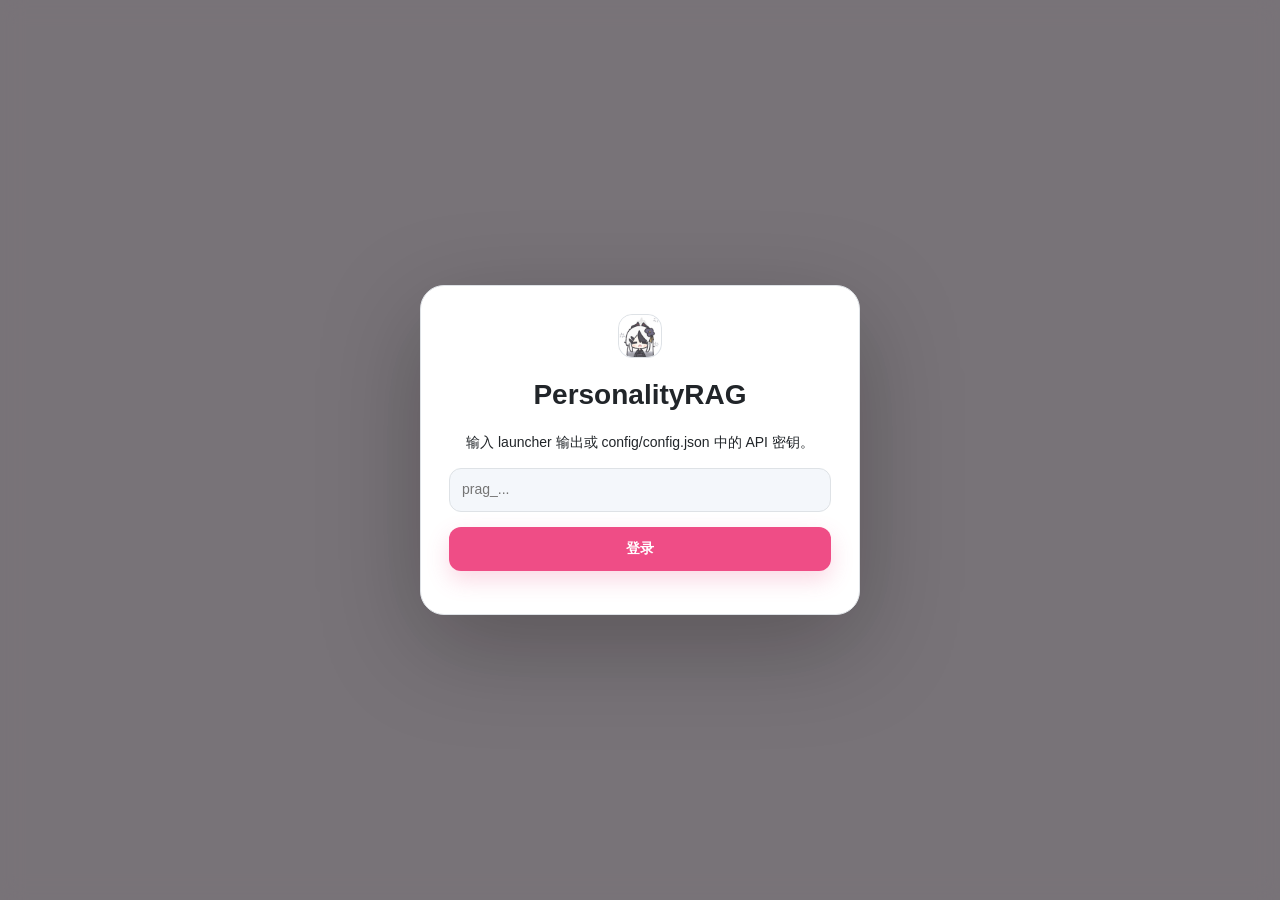
==== commit b6c5c14f: "release: publish PersonalityRAG v0.1.0" ====
--- a/static/index.html
+++ b/static/index.html
@@ -5,7 +5,7 @@
   <meta name="viewport" content="width=device-width,initial-scale=1">
   <title>PersonalityRAG</title>
   <link rel="icon" type="image/png" href="/favicon.ico">
-  <link rel="stylesheet" href="/static/styles.css?v=20260704-provider-switch-recall-fix">
+  <link rel="stylesheet" href="/static/styles.css">
 </head>
 <body>
   <div id="login" class="login-overlay">
@@ -40,6 +40,7 @@
         <button class="nav" data-page="system"><span class="nav-ico"><svg viewBox="0 0 1024 1024" xmlns="http://www.w3.org/2000/svg" aria-hidden="true"><path d="M979.84 771.2H44.16C19.84 771.2 0 751.36 0 727.04V97.28c0-24.32 19.84-44.16 44.16-44.16h936.32c24.32 0 44.16 19.84 44.16 44.16v629.76c-0.64 24.32-20.48 44.16-44.8 44.16zM68.48 702.72h887.68V121.6H68.48v581.12zM160 902.4h700.16v68.48H160z"></path><path d="M474.24 736.64h68.48v199.68h-68.48z m3.2-200.32L369.28 420.48l-72.96 90.24H153.6v-67.84h110.08L365.44 316.8l94.72 100.48L576.64 179.2l115.84 263.68h138.88v67.84H647.68l-74.24-169.6z"></path></svg></span><b data-i18n="system">系统概览</b></button>
         <button class="nav" data-page="settings"><span class="nav-ico"><svg viewBox="0 0 1024 1024" xmlns="http://www.w3.org/2000/svg" aria-hidden="true"><path d="M897.536 614.4a70.314667 70.314667 0 0 1-0.853333 23.552 130.730667 130.730667 0 0 1-8.192 27.648 122.368 122.368 0 0 1-13.824 25.6 49.322667 49.322667 0 0 1-17.066667 16.213333 39.936 39.936 0 0 1-17.066667 4.949334 51.2 51.2 0 0 1-17.066666-3.242667 146.944 146.944 0 0 0-20.309334-4.608 92.16 92.16 0 0 0-24.746666 0 112.981333 112.981333 0 0 0-25.258667 5.290667 46.933333 46.933333 0 0 0-21.504 13.824 79.872 79.872 0 0 0-22.698667 46.250666A91.648 91.648 0 0 0 716.8 819.2a30.378667 30.378667 0 0 1-2.56 32.426667 62.293333 62.293333 0 0 1-15.36 13.482666 165.717333 165.717333 0 0 1-23.210667 12.458667A138.069333 138.069333 0 0 1 648.533333 887.466667a102.4 102.4 0 0 1-24.234666 3.242666 20.48 20.48 0 0 1-13.824-5.632 32.597333 32.597333 0 0 1-9.045334-12.288 100.181333 100.181333 0 0 0-30.378666-43.52 75.264 75.264 0 0 0-50.005334-18.261333 77.312 77.312 0 0 0-50.005333 18.261333 100.010667 100.010667 0 0 0-31.232 42.666667 28.501333 28.501333 0 0 1-12.288 14.336 36.522667 36.522667 0 0 1-17.066667 4.437333 92.501333 92.501333 0 0 1-25.6-4.096 257.536 257.536 0 0 1-28.501333-10.069333 131.242667 131.242667 0 0 1-25.6-14.336 68.266667 68.266667 0 0 1-17.066667-16.213333 24.064 24.064 0 0 1-4.437333-13.482667 48.810667 48.810667 0 0 1 5.973333-21.504A81.066667 81.066667 0 0 0 320.853333 768a73.557333 73.557333 0 0 0-20.821333-44.202667 51.2 51.2 0 0 0-26.965333-16.213333 108.202667 108.202667 0 0 0-30.890667-2.901333 136.533333 136.533333 0 0 0-34.133333 6.485333 33.109333 33.109333 0 0 1-22.869334-1.536 36.181333 36.181333 0 0 1-17.066666-15.189333A143.701333 143.701333 0 0 1 153.6 668.501333a165.888 165.888 0 0 1-9.386667-29.184A69.290667 69.290667 0 0 1 142.336 614.4a25.429333 25.429333 0 0 1 17.066667-22.698667 115.2 115.2 0 0 0 43.861333-32.085333A74.24 74.24 0 0 0 221.866667 509.610667 71.168 71.168 0 0 0 202.581333 460.8a123.392 123.392 0 0 0-43.861333-31.744 21.504 21.504 0 0 1-12.288-11.776 40.106667 40.106667 0 0 1-4.778667-19.114667A95.914667 95.914667 0 0 1 144.896 375.466667 144.896 144.896 0 0 1 153.6 349.525333a121.173333 121.173333 0 0 1 12.117333-22.357333 48.298667 48.298667 0 0 1 15.018667-15.018667 18.090667 18.090667 0 0 1 12.629333-3.242666 66.56 66.56 0 0 1 13.482667 3.242666 96.768 96.768 0 0 0 51.2 5.973334 82.261333 82.261333 0 0 0 46.762667-23.04 56.832 56.832 0 0 0 14.165333-24.064 127.829333 127.829333 0 0 0 5.290667-27.989334 124.586667 124.586667 0 0 0 0-25.258666c0-7.509333-1.536-12.970667-2.048-16.213334a100.522667 100.522667 0 0 1-2.901334-11.434666 17.066667 17.066667 0 0 1 1.194667-11.264 46.250667 46.250667 0 0 1 17.066667-19.968 136.533333 136.533333 0 0 1 27.136-14.165334A162.816 162.816 0 0 1 393.557333 136.533333a105.130667 105.130667 0 0 1 22.016-2.901333 20.821333 20.821333 0 0 1 17.066667 6.826667 39.424 39.424 0 0 1 8.533333 14.336 97.28 97.28 0 0 0 29.354667 38.570666 73.216 73.216 0 0 0 47.957333 17.066667 83.797333 83.797333 0 0 0 50.346667-15.872A85.333333 85.333333 0 0 0 599.210667 153.6a56.32 56.32 0 0 1 10.24-13.482667 19.626667 19.626667 0 0 1 14.165333-6.826666A102.4 102.4 0 0 1 648.533333 136.533333a172.032 172.032 0 0 1 26.453334 8.874667 103.253333 103.253333 0 0 1 23.893333 14.677333 81.237333 81.237333 0 0 1 17.066667 19.456 19.114667 19.114667 0 0 1 2.389333 14.336 51.2 51.2 0 0 1-3.242667 10.922667 86.528 86.528 0 0 0-6.485333 49.664 80.896 80.896 0 0 0 23.552 45.397333 73.045333 73.045333 0 0 0 47.957333 21.504 106.325333 106.325333 0 0 0 52.906667-9.216 23.722667 23.722667 0 0 1 15.701333-3.242666 24.576 24.576 0 0 1 15.872 7.168 96.768 96.768 0 0 1 21.674667 34.133333 193.706667 193.706667 0 0 1 12.458667 46.762667 27.648 27.648 0 0 1-4.437334 21.504 29.184 29.184 0 0 1-12.629333 10.069333 96.426667 96.426667 0 0 0-42.666667 32.256 78.677333 78.677333 0 0 0-17.066666 51.2 81.408 81.408 0 0 0 14.336 47.616 83.285333 83.285333 0 0 0 39.424 29.696 56.661333 56.661333 0 0 1 9.728 6.485333 36.522667 36.522667 0 0 1 12.117333 18.602667z m-378.026667 73.216a175.616 175.616 0 0 0 125.610667-51.2 180.565333 180.565333 0 0 0 37.546667-57.344 179.712 179.712 0 0 0 0-136.533333 177.152 177.152 0 0 0-163.498667-107.690667 170.666667 170.666667 0 0 0-68.266667 13.824 176.981333 176.981333 0 0 0-93.866666 93.866667 177.664 177.664 0 0 0 0 137.386666 183.125333 183.125333 0 0 0 37.717333 56.490667 175.274667 175.274667 0 0 0 56.149333 38.229333 170.666667 170.666667 0 0 0 68.266667 13.824z"></path></svg></span><b data-i18n="settings">基础设置</b></button>
         <button class="nav" data-page="logs"><span class="nav-ico"><svg viewBox="0 0 1024 1024" xmlns="http://www.w3.org/2000/svg" aria-hidden="true"><path d="M0 102.4v819.2a102.4 102.4 0 0 0 102.4 102.4h819.2a102.4 102.4 0 0 0 102.4-102.4V102.4a102.4 102.4 0 0 0-102.4-102.4H102.4a102.4 102.4 0 0 0-102.4 102.4z m114.5856 838.8096a31.232 31.232 0 0 1-31.232-31.0784V248.832H940.544v661.4016a30.976 30.976 0 0 1-31.1296 30.976H114.5856z"></path><path d="M372.4288 358.4h457.4208v82.7904H372.4288V358.4z m0 196.096h457.4208v82.7392H372.4288V554.496z m0 195.8912h457.4208v82.7904H372.4288v-82.7904zM274.2272 460.8v-18.2784H252.928V347.136h-16.7424a73.728 73.728 0 0 1-26.4192 9.5232v13.9776h20.5824v71.8848h-24.4224V460.8h68.352z m1.8432 186.368v-19.0464H251.392c-5.2224 0-12.7488 0.6144-18.432 1.2288 20.736-20.2752 37.7856-42.3936 37.7856-62.976 0-21.1968-14.2848-35.0208-35.7888-35.0208-15.5136 0-25.6 6.144-36.096 17.2032l12.288 12.288c5.6832-6.2976 12.5952-11.6736 20.8896-11.6736 10.752 0 17.0496 6.912 17.0496 18.432 0 17.5104-18.2784 38.912-49.152 66.56v13.0048h76.1856z m-39.936 199.424c21.6576 0 39.936-12.1344 39.936-33.024 0-14.8992-9.8304-24.4224-22.7328-27.9552v-0.768c12.1344-4.7616 19.0464-13.6704 19.0464-25.9584 0-19.5072-14.848-30.2592-36.864-30.2592-13.312 0-24.2688 5.376-34.0992 13.9776l11.52 13.824c6.7584-6.144 13.3632-9.984 21.504-10.1376 9.728 0.1536 15.2064 5.376 15.2064 14.2848 0 10.1376-6.7584 17.3568-27.648 17.3568v16.2816c24.7296 0 31.3344 6.912 31.3344 18.1248 0 10.1376-7.8336 15.8208-19.3536 15.8208-10.24 0-18.5856-5.0688-25.344-11.6736l-10.5984 14.2848c7.9872 9.0624 20.1216 15.8208 38.0928 15.8208z"></path></svg></span><b data-i18n="logs">日志与任务列表</b></button>
+        <button class="nav" data-page="files"><span class="nav-ico"><svg viewBox="0 0 24 24" aria-hidden="true"><path d="M3 6.5A2.5 2.5 0 0 1 5.5 4H10l2 2h6.5A2.5 2.5 0 0 1 21 8.5v8A2.5 2.5 0 0 1 18.5 19h-13A2.5 2.5 0 0 1 3 16.5v-10Z"></path></svg></span><b data-i18n="files">文件管理</b></button>
       </nav>
       <div class="sidebar-bottom">
         <button id="theme-toggle" class="nav"><span>☼</span><b data-i18n="theme">切换主题</b></button>
@@ -163,6 +164,9 @@
               <option value="EPISODIC" data-i18n="typeEpisodic">情节型</option>
               <option value="RELATIONAL" data-i18n="typeRelational">关系型</option>
               <option value="PLANNED" data-i18n="typePlanned">计划型</option>
+              <option value="GROUP_CHAT" data-i18n="typeGroupChat">群聊</option>
+              <option value="PRIVATE_CHAT" data-i18n="typePrivateChat">私聊</option>
+              <option value="MANUAL" data-i18n="typeManual">手动写入</option>
             </select>
             <select id="memory-sort">
               <option value="updated_desc" data-i18n="sortUpdatedDesc">最近更新</option>
@@ -314,7 +318,52 @@
         </div>
       </section>
 
-      <section id="page-settings" class="page">
+      <section id="page-files" class="page file-page">
+        <div class="page-heading">
+          <div>
+            <h2 data-i18n="filesTitle">文件管理</h2>
+            <p data-i18n="filesHint">浏览 PersonalityRAG 程序目录和运行数据目录。源码、配置、数据库与索引受只读保护。</p>
+          </div>
+          <div id="file-root-switcher" class="file-root-switcher hidden">
+            <label for="file-root-select" data-i18n="fileRootLabel">目录范围</label>
+            <select id="file-root-select"></select>
+          </div>
+        </div>
+        <section class="panel file-panel">
+          <div class="file-toolbar">
+            <div class="file-tool-buttons">
+              <button id="file-up" class="file-tool-button" type="button" title="返回上级"><svg viewBox="0 0 24 24"><path d="m6 14 6-6 6 6"></path><path d="M12 8v10"></path></svg></button>
+              <button id="file-create" class="file-tool-button" type="button" title="新建"><svg viewBox="0 0 24 24"><path d="M12 5v14M5 12h14"></path></svg></button>
+              <button id="file-refresh" class="file-tool-button" type="button" title="刷新"><svg viewBox="0 0 24 24"><path d="M20 11a8 8 0 1 0-2.3 5.7"></path><path d="M20 5v6h-6"></path></svg></button>
+              <button id="file-upload-toggle" class="file-tool-button" type="button" title="上传文件"><svg viewBox="0 0 24 24"><path d="M12 16V4m-4 4 4-4 4 4M5 15v4h14v-4"></path></svg></button>
+              <button id="file-delete-selected" class="file-tool-button file-batch-button danger hidden" type="button"><svg viewBox="0 0 24 24"><path d="M4.8 7h14.4M9.4 7V4.8h5.2V7M7 7.2 7.7 20h8.6l.7-12.8"></path></svg><span data-i18n="delete">删除</span></button>
+              <button id="file-move-selected" class="file-tool-button file-batch-button hidden" type="button"><svg viewBox="0 0 24 24"><path d="m12 3.8 3.2 3.2-3.2 3.2M12 13.8l3.2 3.2-3.2 3.2M3.8 12 7 8.8l3.2 3.2M13.8 12l3.2-3.2 3.2 3.2"></path></svg><span data-i18n="fileMove">移动</span></button>
+              <button id="file-download-selected" class="file-tool-button file-batch-button hidden" type="button"><svg viewBox="0 0 24 24"><path d="M12 4.6v10.1m-4.6-4.7 4.6 4.6 4.6-4.6M5.2 15.7v2.6c0 1 .8 1.9 1.9 1.9h9.8c1 0 1.9-.8 1.9-1.9v-2.6"></path></svg><span data-i18n="fileDownload">下载</span></button>
+            </div>
+            <div class="file-toolbar-status">
+              <div id="file-breadcrumb" class="file-breadcrumb"></div>
+              <p><span id="file-current-path">/</span><span class="file-selected-meta"><span data-i18n="fileSelected">已选择</span> <b id="file-selected-count">0</b></span></p>
+            </div>
+          </div>
+          <label id="file-upload-zone" class="file-upload-zone hidden">
+            <svg viewBox="0 0 24 24" aria-hidden="true"><path d="M12 16V4m-4 4 4-4 4 4M5 15v4h14v-4"></path></svg>
+            <strong data-i18n="fileUploadDrop">拖入文件，或点击选择文件</strong>
+            <small data-i18n="fileUploadLimit">单次最多 20 个文件，单文件不超过 100 MiB</small>
+            <input id="file-upload-input" type="file" multiple>
+          </label>
+          <div class="file-table-shell">
+            <table class="file-table">
+              <thead><tr>
+                <th class="file-select-cell"><input id="file-select-all" class="file-checkbox" type="checkbox" aria-label="选择全部文件"></th>
+                <th data-i18n="fileName">名称</th><th data-i18n="fileSize">大小</th><th data-i18n="fileModified">修改时间</th><th data-i18n="fileType">类型</th><th data-i18n="fileActions">操作</th>
+              </tr></thead>
+              <tbody id="file-table-body"><tr><td colspan="6" class="file-table-message" data-i18n="fileLoading">正在读取目录…</td></tr></tbody>
+            </table>
+          </div>
+        </section>
+      </section>
+
+      <section id="page-settings" class="page settings-page">
         <div class="page-heading">
           <div>
             <h2 data-i18n="settingsTitle">基础设置</h2>
@@ -338,11 +387,32 @@
             <label class="switch-row"><span data-i18n="clearLoginPassword">清除登录密码，恢复 API Token 登录</span><input id="settings-clear-password" type="checkbox"></label>
           </div>
           <p id="settings-note" class="form-help"></p>
+        </form>
+        <section class="panel settings-panel runtime-residency-panel">
+          <div>
+            <h3 data-i18n="runtimeResidencyTitle">记忆库空闲内存驻留策略</h3>
+            <p class="form-help" data-i18n="runtimeResidencyHint">默认库永久常驻；非默认库会在空闲后释放索引和模型连接，并按最近最少使用顺序控制常驻数量。</p>
+          </div>
+          <div class="settings-grid">
+            <label><span data-i18n="runtimeIdleMinutes">非默认库空闲回收分钟数</span><input id="settings-runtime-idle-minutes" type="number" min="1" step="1"></label>
+            <label><span data-i18n="runtimeMaxNonDefault">非默认库最大常驻数量</span><input id="settings-runtime-max-non-default" type="number" min="1" step="1"></label>
+          </div>
+        </section>
+        <section class="panel settings-panel backup-migration-panel">
+          <div>
+            <h3 data-i18n="backupMigrationTitle">备份与迁移</h3>
+            <p class="form-help" data-i18n="backupMigrationHint">导出或导入 PersonalityRAG 全局配置、记忆库快照和模型提供商设置。配置包包含敏感数据，必须设置配置验证密码。</p>
+          </div>
           <footer>
-            <button class="primary" type="submit" data-i18n="saveSettings">保存基础设置</button>
-            <button class="ghost" type="button" id="settings-restart" data-i18n="restartService">重启</button>
+            <button class="ghost" type="button" id="backup-migration-import" data-i18n="importConfigPackage">导入配置</button>
+            <button class="primary" type="button" id="backup-migration-export" data-i18n="exportConfigPackage">导出配置</button>
           </footer>
-        </form>
+          <input id="backup-migration-import-file" class="hidden" type="file" accept=".prag">
+        </section>
+        <div class="settings-primary-actions settings-page-actions">
+          <button class="ghost" type="button" id="settings-restart" data-i18n="restartService">重启</button>
+          <button class="primary" type="submit" form="settings-form" data-i18n="saveSettings">保存基础设置</button>
+        </div>
       </section>
 
       <section id="page-logs" class="page">
@@ -357,19 +427,26 @@
           <div class="panel-title">
             <div>
               <h2 data-i18n="taskListTitle">任务列表</h2>
-              <p data-i18n="taskListHint">索引重建、记忆库复制和记忆导入会排队执行，同一时间只运行一个任务。</p>
+              <p data-i18n="taskListHint">所有本体任务按全局串行队列依次执行，同一时间只运行一个任务。</p>
             </div>
             <div class="task-tabs">
               <button id="tasks-active-tab" class="log-filter active" type="button" data-task-scope="active" data-i18n="activeTasks">进行中</button>
               <button id="tasks-finished-tab" class="log-filter" type="button" data-task-scope="finished" data-i18n="finishedTasks">已结束任务</button>
             </div>
           </div>
-          <div id="task-list" class="task-list"></div>
+          <div id="task-history-panel" class="task-history-panel">
+            <div id="task-history-primary" class="task-history-primary">
+              <div id="task-list" class="task-list"></div>
+            </div>
+            <button id="task-history-toggle" class="library-expand-toggle task-history-toggle hidden" type="button" title="展开更多信息" aria-label="展开更多信息" aria-expanded="false">
+              <svg viewBox="0 0 240 24" aria-hidden="true"><circle cx="24" cy="12" r="4.5"/><circle cx="120" cy="12" r="4.5"/><circle cx="216" cy="12" r="4.5"/></svg>
+            </button>
+          </div>
         </div>
         <div class="panel log-panel">
           <div class="log-toolbar">
             <div class="log-filter-group">
-              <button class="log-filter active" type="button" data-log-level="DEBUG">Debug</button>
+              <button class="log-filter" type="button" data-log-level="DEBUG">Debug</button>
               <button class="log-filter active" type="button" data-log-level="INFO">Info</button>
               <button class="log-filter active" type="button" data-log-level="WARN">Warn</button>
               <button class="log-filter active" type="button" data-log-level="ERROR">Error</button>
@@ -416,14 +493,98 @@
       <header><h2 id="library-modal-title" data-i18n="createLibrary">新增记忆库</h2><button type="button" class="icon modal-dismiss">×</button></header>
       <input id="library-original-id" type="hidden">
       <div class="form-grid library-form-grid">
-        <label><span data-i18n="libraryId">记忆库 ID</span><input id="library-id" required placeholder="例如 role_memory"><small id="library-id-readonly-note" class="form-help hidden" data-i18n="defaultLibraryIdLocked">默认记忆库 ID 已锁定，不可修改。</small></label>
+        <label><span data-i18n="libraryId">记忆库 ID</span><input id="library-id" required title="只能使用[a-zA-Z0-9_-]中的字符来命名ID" placeholder="例如 role_memory"><small id="library-id-readonly-note" class="form-help hidden" data-i18n="defaultLibraryIdLocked">默认记忆库 ID 已锁定，不可修改。</small></label>
         <label><span data-i18n="displayName">显示名称</span><input id="library-name" required placeholder="例如 贝雷特"></label>
         <label><span data-i18n="defaultPersonaOptional">默认人格 ID（可选）</span><input id="library-persona" placeholder="仅用于预填，不限制库内人格"></label>
         <label id="library-provider-field"><span data-i18n="embeddingProvider">嵌入模型提供商</span><select id="library-provider" required></select></label>
         <label id="library-rerank-provider-field" class="library-form-right"><span data-i18n="rerankProviderOptional">重排模型提供商（可选）</span><select id="library-rerank-provider"></select></label>
+        <label class="library-form-wide"><span data-i18n="description">描述</span><textarea id="library-description" rows="3"></textarea></label>
       </div>
       <p class="form-help" data-i18n="providerSwitchEditHint">编辑时可选择新的模型提供商；若发生变化，保存后会对该记忆库启动全量索引重建。</p>
-      <label><span data-i18n="description">描述</span><textarea id="library-description" rows="3"></textarea></label>
+      <section class="library-form-wide library-settings-section">
+        <h3>会话管理</h3>
+        <p class="form-help">管理用户会话状态和对话历史的缓存行为；平台捕获开关由适配器负责，本体负责 conversations.db 的储存与裁剪。</p>
+        <div class="settings-rows">
+          <label><span class="setting-copy"><strong>最大缓存会话数</strong><small>内存中同时保留的最大会话数（LRU 淘汰）。超出后最久未使用的会话从缓存移除，但数据仍保存在数据库中。</small></span><input id="library-conversation-max-sessions" type="number" min="1" step="1"></label>
+          <label><span class="setting-copy"><strong>会话空闲超时（秒）</strong><small>会话超过此时间无活动后从缓存移除。默认 3600（1 小时）。</small></span><input id="library-conversation-session-ttl" type="number" min="60" step="1"></label>
+          <label><span class="setting-copy"><strong>上下文窗口大小（条）</strong><small>传给 LLM 的最大历史消息条数。越大上下文越丰富，但消耗 token 越多。建议 20-100。</small></span><input id="library-conversation-context-window-size" type="number" min="1" max="1000" step="1"></label>
+          <label><span class="setting-copy"><strong>单会话最大历史消息数</strong><small>数据库中每个会话保留的历史消息上限。超过后只会删除已经完成总结的最旧消息，避免丢失未总结上下文。</small></span><input id="library-conversation-max-messages" type="number" min="1" step="1"></label>
+          <label><span class="setting-copy"><strong>历史消息批量清理数量</strong><small>会话历史超过上限后，每次至少尝试删除的旧已总结消息数量。值过小会导致超限后每轮只删少量消息。</small></span><input id="library-conversation-cleanup-batch-size" type="number" min="1" step="1"></label>
+        </div>
+      </section>
+      <section class="library-form-wide library-settings-section">
+        <h3>记忆召回</h3>
+        <p class="form-help">控制当前记忆库的库级召回语义；适配器或 API 调用方可在请求时单独传入嵌入候选条数，本体侧不再持久化同名设置。</p>
+        <div class="settings-rows">
+          <label><span class="setting-copy"><strong>重要性权重</strong><small>混合评分中记忆重要性的占比系数。值越大，重要性高的记忆越优先被召回。</small></span><input id="library-importance-weight" type="number" min="0" max="10" step="0.1"></label>
+          <label class="switch-row"><span class="setting-copy"><strong>启用短期检索缓存</strong><small>短时间内相同会话和相同查询会复用检索结果，降低连续追问时的 SQLite/FAISS 开销。</small></span><span class="switch"><input id="library-search-cache-enabled" type="checkbox"><i></i></span></label>
+          <label><span class="setting-copy"><strong>检索缓存 TTL 秒数</strong><small>缓存保留时间。写入、更新、删除记忆时会自动失效。设为 0 可关闭缓存。</small></span><input id="library-search-cache-ttl" type="number" min="0" max="600" step="1"></label>
+          <label><span class="setting-copy"><strong>检索缓存最大条目数</strong><small>限制内存中保留的检索结果数量。超过上限时自动淘汰最久未使用的结果。</small></span><input id="library-search-cache-max-size" type="number" min="0" max="10000" step="1"></label>
+        </div>
+      </section>
+      <section class="library-form-wide library-settings-section">
+        <h3>记忆隔离设置</h3>
+        <p class="form-help">控制当前记忆库召回时是否按请求中的人格和会话字段过滤；具体 persona_id / session_id 由适配器或 API 调用方提供。</p>
+        <div class="settings-rows">
+          <label class="switch-row"><span class="setting-copy"><strong>按人格隔离记忆</strong><small>开启后只召回与当前人格相关的记忆，不同人格的记忆互不干扰。</small></span><span class="switch"><input id="library-persona-filtering" type="checkbox"><i></i></span></label>
+          <label class="switch-row"><span class="setting-copy"><strong>按会话隔离记忆</strong><small>开启后每个会话的记忆独立召回，不同会话之间不共享记忆。</small></span><span class="switch"><input id="library-session-filtering" type="checkbox"><i></i></span></label>
+        </div>
+      </section>
+      <section class="library-form-wide library-settings-section">
+        <h3>检索融合策略</h3>
+        <p class="form-help">BM25 和向量检索结果的融合参数（内部使用 RRF 算法）。</p>
+        <div class="settings-rows">
+          <label><span class="setting-copy"><strong>RRF 融合参数 k</strong><small>值越小越强调排名靠前的结果，值越大融合越平滑。推荐 30-120，默认 60。</small></span><input id="library-rrf-k" type="number" min="1" max="1000" step="1"></label>
+        </div>
+      </section>
+      <section class="library-form-wide library-settings-section">
+        <h3>图记忆双路检索</h3>
+        <p class="form-help">启用后会同时维护文档路和图路，两边都支持关键词与向量检索，再统一融合召回结果。</p>
+        <div class="settings-rows">
+          <label class="switch-row"><span class="setting-copy"><strong>启用图记忆检索</strong><small>开启后自动构建图节点、边和图向量索引。建议开启。</small></span><span class="switch"><input id="library-graph-enabled" type="checkbox"><i></i></span></label>
+          <label><span class="setting-copy"><strong>文档路权重</strong><small>文档路融合分数在最终双路排序中的占比。</small></span><input id="library-document-route-weight" type="number" min="0" max="1" step="0.01"></label>
+          <label><span class="setting-copy"><strong>图路权重</strong><small>图路融合分数在最终双路排序中的占比。</small></span><input id="library-graph-route-weight" type="number" min="0" max="1" step="0.01"></label>
+          <label><span class="setting-copy"><strong>双路命中加分</strong><small>同一记忆同时被文档路和图路命中时增加的额外分数。</small></span><input id="library-cross-route-bonus" type="number" min="0" max="0.5" step="0.01"></label>
+          <label><span class="setting-copy"><strong>图邻居扩展上限</strong><small>图关键词检索时从命中节点扩展到邻居条目的最大候选数。</small></span><input id="library-graph-expansion-limit" type="number" min="1" max="200" step="1"></label>
+          <label><span class="setting-copy"><strong>图扩展跳数</strong><small>图关键词检索从命中节点向外扩展的跳数。默认 1；设为 2 可召回间接关联，但会增加少量查询开销。</small></span><input id="library-graph-expansion-hops" type="number" min="1" max="2" step="1"></label>
+          <label><span class="setting-copy"><strong>二跳扩展权重</strong><small>二跳图候选的分数权重。值越高，间接关系越容易进入最终召回。</small></span><input id="library-graph-second-hop-weight" type="number" min="0" max="1" step="0.01"></label>
+          <label class="switch-row"><span class="setting-copy"><strong>动态路由权重</strong><small>根据查询中的关系、时间、定义类意图，自动调整文档路和图路权重。</small></span><span class="switch"><input id="library-dynamic-route-weighting" type="checkbox"><i></i></span></label>
+          <label><span class="setting-copy"><strong>每条记忆最大主题数</strong><small>从一条记忆中最多提取多少个 topics 节点。</small></span><input id="library-graph-max-topics" type="number" min="1" max="20" step="1"></label>
+          <label><span class="setting-copy"><strong>每条记忆最大参与者数</strong><small>从一条记忆中最多提取多少个 participants 节点。</small></span><input id="library-graph-max-participants" type="number" min="1" max="30" step="1"></label>
+          <label><span class="setting-copy"><strong>每条记忆最大事实数</strong><small>从一条记忆中最多提取多少条 key_facts 进入图索引。</small></span><input id="library-graph-max-facts" type="number" min="1" max="30" step="1"></label>
+          <label class="switch-row"><span class="setting-copy"><strong>启用记忆原子化</strong><small>开启后每条 key_fact 独立为一个记忆原子，拥有自己的存活时间和衰减曲线。关闭则完全回退到原来的粗粒度行为。</small></span><span class="switch"><input id="library-atom-enabled" type="checkbox"><i></i></span></label>
+          <label><span class="setting-copy"><strong>原子维护间隔(小时)</strong><small>生命周期管理器每隔多少小时执行一次过期/遗忘检查。</small></span><input id="library-atom-maintenance-interval" type="number" min="1" max="168" step="1"></label>
+          <label><span class="setting-copy"><strong>原子遗忘延迟(天)</strong><small>过期原子在多少天后从检索索引中彻底移除。</small></span><input id="library-atom-forget-delay" type="number" min="1" max="90" step="1"></label>
+          <label><span class="setting-copy"><strong>遗忘原子物理清理延迟(天)</strong><small>已从检索索引移除的遗忘原子，在多少天后从数据库物理删除以回收存储空间。</small></span><input id="library-atom-purge-delay" type="number" min="1" max="365" step="1"></label>
+        </div>
+      </section>
+      <section class="library-form-wide library-settings-section">
+        <h3 data-i18n="importanceDecayTitle">重要性衰减</h3>
+        <p class="form-help" data-i18n="importanceDecayHint">随时间逐步降低旧记忆的重要性，防止旧信息长期占据高权重</p>
+        <div class="settings-rows">
+          <label><span class="setting-copy"><strong data-i18n="decayRateDaily">每日衰减率</strong><small>每天对记忆重要性的衰减比例。0.01 表示每天降低 1%。设为 0 可禁用衰减。</small></span><input id="library-decay-rate" type="number" min="0" max="1" step="0.01"></label>
+          <label><span class="setting-copy"><strong data-i18n="accessDecayWindowDays">访问强化窗口(天)</strong><small>在该窗口内被访问过的记忆，会根据访问次数降低有效衰减率。</small></span><input id="library-access-decay-window-days" type="number" min="1" step="1"></label>
+          <label><span class="setting-copy"><strong data-i18n="accessDecayMaxCount">访问强化次数上限</strong><small>达到该访问次数时获得最大衰减保护；超过后不会继续增强。</small></span><input id="library-access-decay-max-count" type="number" min="1" step="1"></label>
+          <label><span class="setting-copy"><strong data-i18n="accessCountDecayMultiplier">访问次数保留比例</strong><small>每次每日衰减后访问次数按该比例回落，避免旧热点记忆永久不衰减。</small></span><input id="library-access-count-decay-multiplier" type="number" min="0" max="1" step="0.05"></label>
+        </div>
+      </section>
+      <section class="library-form-wide library-settings-section">
+        <h3 data-i18n="backupSettingsTitle">定期备份</h3>
+        <p class="form-help" data-i18n="backupSettingsHint">每日自动备份记忆数据库，防止数据意外丢失</p>
+        <div class="settings-rows">
+          <label class="switch-row"><span class="setting-copy"><strong data-i18n="backupEnabled">启用每日自动备份</strong><small>每日衰减任务执行后自动备份数据库。建议开启。</small></span><span class="switch"><input id="library-backup-enabled" type="checkbox"><i></i></span></label>
+          <label><span class="setting-copy"><strong data-i18n="backupKeepDays">备份保留天数</strong><small>超过该天数的旧备份文件将被自动删除。默认保留 7 天。</small></span><input id="library-backup-keep-days" type="number" min="1" step="1"></label>
+        </div>
+      </section>
+      <section class="library-form-wide library-settings-section">
+        <h3 data-i18n="cleanupSettingsTitle">自动清理设置</h3>
+        <p class="form-help" data-i18n="cleanupSettingsHint">定期清理时间久远且重要性低的旧记忆，控制记忆库规模</p>
+        <div class="settings-rows">
+          <label class="switch-row"><span class="setting-copy"><strong data-i18n="autoCleanupEnabled">启用每日自动清理</strong><small>每日重要性衰减后自动清理符合条件的旧记忆。</small></span><span class="switch"><input id="library-auto-cleanup-enabled" type="checkbox"><i></i></span></label>
+          <label><span class="setting-copy"><strong data-i18n="cleanupDaysThreshold">清理天数阈值（天）</strong><small>记忆创建超过该天数后进入清理候选。需同时满足重要性低于阈值才会被删除。</small></span><input id="library-cleanup-days-threshold" type="number" min="1" step="1"></label>
+          <label><span class="setting-copy"><strong data-i18n="cleanupImportanceThreshold">清理重要性阈值</strong><small>重要性低于该值的旧记忆才会被清理。0.3 表示重要性低于 30% 的记忆。</small></span><input id="library-cleanup-importance-threshold" type="number" min="0" max="1" step="0.05"></label>
+        </div>
+      </section>
       <footer>
         <button type="button" class="ghost modal-dismiss" data-i18n="cancel">取消</button>
         <button class="primary" data-i18n="savePlain">保存</button>
@@ -482,7 +643,7 @@
             <i></i>
           </span>
         </label>
-        <label><span>Provider ID</span><input id="provider-id" required><small id="provider-id-readonly-note" class="form-help hidden">该 Provider 已被记忆库引用，Provider ID 已锁定。</small></label>
+        <label><span>Provider ID</span><input id="provider-id" required title="只能使用[a-zA-Z0-9_-]中的字符来命名ID"><small id="provider-id-readonly-note" class="form-help hidden">该 Provider 已被记忆库引用，Provider ID 已锁定。</small></label>
         <label><span data-i18n="displayName">显示名称</span><input id="provider-name" required></label>
         <label id="provider-api-key-row"><span data-i18n="apiKey">API Key</span><input id="provider-api-key" type="password" autocomplete="new-password" data-i18n-placeholder="keepSecretPlaceholder" placeholder="留空保持原值"></label>
         <label id="provider-clear-key-row" class="switch-row"><span data-i18n="clearApiKey">清除已有 API Key</span><input id="provider-clear-key" type="checkbox"></label>
@@ -506,13 +667,24 @@
         <label id="provider-return-documents-row" class="switch-row hidden"><span>Return Documents</span><input id="provider-return-documents" type="checkbox"></label>
         <label id="provider-instruct-row" class="hidden"><span>Instruct</span><input id="provider-instruct" placeholder="可选的 rerank 指令"></label>
         <label id="provider-model-endpoint-row" class="hidden"><span>Model Endpoint</span><input id="provider-model-endpoint" placeholder="/reranking"></label>
-        <label id="provider-truncate-row" class="hidden"><span>Truncate</span><input id="provider-truncate" placeholder="NONE / END"></label>
+        <label id="provider-truncate-row" class="hidden"><span data-i18n="truncateLabel">截断策略</span><input id="provider-truncate" placeholder="NONE / END"></label>
         <label id="provider-launch-model-row" class="switch-row hidden"><span>Launch Model If Needed</span><input id="provider-launch-model" type="checkbox"></label>
         <label><span data-i18n="timeoutSeconds">超时时间（秒）</span><input id="provider-timeout" type="number" min="1"></label>
         <label><span data-i18n="proxyAddress">代理地址</span><input id="provider-proxy" data-i18n-placeholder="proxyPlaceholder" placeholder="例如 http://127.0.0.1:7890"></label>
-        <label id="provider-batch-row"><span data-i18n="batchSize">批量大小</span><input id="provider-batch" type="number" min="1"></label>
-        <label id="provider-concurrency-row"><span data-i18n="concurrency">并发数</span><input id="provider-concurrency" type="number" min="1"></label>
-        <label><span data-i18n="maxRetries">最大重试次数</span><input id="provider-retries" type="number" min="1"></label>
+        <section id="provider-index-rebuild-section" class="provider-settings-block">
+          <h3>索引重建</h3>
+          <p class="subtle">控制该 Embedding Provider 重建索引时的读取批量、Embedding 请求速率和失败容忍度；引用同一 Provider 的记忆库共用此设置。</p>
+          <div class="settings-rows">
+            <label id="provider-batch-row"><span class="setting-copy"><strong>读取批量</strong><small>每批从 documents / graph_entries 读取的条目数。越大内存峰值越高、失败时影响的条数越多，建议 25-100。</small></span><input id="provider-batch" type="number" min="1"></label>
+            <label id="provider-index-embedding-batch-row"><span class="setting-copy"><strong>Embedding 批量</strong><small>单次 Embedding API 请求包含的文本数量。服务商 TPM 限流严格时继续调小。</small></span><input id="provider-index-embedding-batch" type="number" min="1"></label>
+            <label id="provider-concurrency-row"><span class="setting-copy"><strong>Embedding 并发</strong><small>批量 Embedding 内部并发上限。为避免触发 API 限流，默认 1。</small></span><input id="provider-concurrency" type="number" min="1"></label>
+            <label><span class="setting-copy"><strong>批次重试次数</strong><small>单个 Embedding 批次失败后的最大重试次数。</small></span><input id="provider-retries" type="number" min="1"></label>
+            <label id="provider-index-retry-delay-row"><span class="setting-copy"><strong>重试等待秒数</strong><small>批次失败后的指数退避基础等待时间。遇到 429/TPM 限流时会至少等待 30 秒。</small></span><input id="provider-index-retry-delay" type="number" min="0" step="0.1"></label>
+            <label id="provider-index-batch-delay-row"><span class="setting-copy"><strong>读取批次间隔秒数</strong><small>每个 documents / graph_entries 读取批次之间的额外等待时间，用于主动降低整体重建速率。</small></span><input id="provider-index-batch-delay" type="number" min="0" step="0.1"></label>
+            <label id="provider-index-request-delay-row"><span class="setting-copy"><strong>Embedding 请求间隔秒数</strong><small>每个 Embedding API 子请求之间的等待时间。频繁触发 429/TPM 时优先增大此项。</small></span><input id="provider-index-request-delay" type="number" min="0" step="0.1"></label>
+            <label id="provider-index-failure-ratio-row"><span class="setting-copy"><strong>允许失败比例</strong><small>全量向量重建时，失败比例不超过该值才允许切换新索引。0.02 表示最多允许 2% 失败。</small></span><input id="provider-index-failure-ratio" type="number" min="0" max="1" step="0.01"></label>
+          </div>
+        </section>
       </div>
       <pre id="provider-test-result" class="hidden"></pre>
       <footer>
@@ -526,18 +698,76 @@
   <div id="import-modal" class="modal-overlay hidden">
     <form id="import-form" class="modal compact-modal">
       <header><h2 id="import-modal-title" data-i18n="importMemory">导入记忆</h2><button type="button" class="icon modal-dismiss">×</button></header>
-      <p data-i18n="importMemoryHint">仅空记忆库可导入 LivingMemory 的 livingmemory.db；导入后会自动重建索引。</p>
+      <p data-i18n="importMemoryHint">仅空记忆库可导入 LivingMemory 的 livingmemory.db；可选导入 conversations.db 消息记录；导入后会自动重建索引。</p>
       <input id="import-library-id" type="hidden">
       <label id="import-drop-zone" class="drop-zone">
         <span data-i18n="dropLivingMemoryDb">拖入 livingmemory.db，或点击选择文件</span>
         <input id="import-file" type="file" accept=".db" required>
       </label>
       <div id="import-file-name" class="subtle"></div>
+      <label id="import-conversations-drop-zone" class="drop-zone">
+        <span data-i18n="dropConversationsDb">可选：拖入 conversations.db，或点击选择消息记录文件</span>
+        <input id="import-conversations-file" type="file" accept=".db">
+      </label>
+      <div id="import-conversations-file-name" class="subtle"></div>
       <footer>
         <button type="button" class="ghost modal-dismiss" data-i18n="cancel">取消</button>
         <button class="primary" data-i18n="startImport">开始导入</button>
       </footer>
     </form>
+  </div>
+  <div id="file-create-modal" class="modal-overlay hidden">
+    <form id="file-create-form" class="modal compact-modal file-create-modal">
+      <header><h2 data-i18n="fileCreateTitle">新建文件或目录</h2><button type="button" class="icon" data-file-modal-close="file-create-modal">×</button></header>
+      <div class="file-create-tabs"><button class="active" type="button" data-file-create-type="file" data-i18n="fileTypeFile">文件</button><button type="button" data-file-create-type="directory" data-i18n="fileTypeDirectory">目录</button></div>
+      <label><span data-i18n="fileName">名称</span><input id="file-create-name" autocomplete="off"></label>
+      <footer><button type="button" class="ghost" data-file-modal-close="file-create-modal" data-i18n="cancel">取消</button><button class="primary" data-i18n="fileCreate">新建</button></footer>
+    </form>
+  </div>
+  <div id="file-rename-modal" class="modal-overlay hidden">
+    <form id="file-rename-form" class="modal compact-modal">
+      <header><h2 data-i18n="fileRenameTitle">重命名</h2><button type="button" class="icon" data-file-modal-close="file-rename-modal">×</button></header>
+      <label><span data-i18n="fileNewName">新名称</span><input id="file-rename-name" autocomplete="off"></label>
+      <footer><button type="button" class="ghost" data-file-modal-close="file-rename-modal" data-i18n="cancel">取消</button><button class="primary" data-i18n="fileRename">重命名</button></footer>
+    </form>
+  </div>
+  <div id="file-move-modal" class="modal-overlay hidden">
+    <form id="file-move-form" class="modal compact-modal file-move-modal">
+      <header><h2 data-i18n="fileMoveTitle">选择移动目标</h2><button type="button" class="icon" data-file-modal-close="file-move-modal">×</button></header>
+      <div id="file-move-tree" class="file-move-tree"></div>
+      <p class="form-help"><span data-i18n="fileMoveSelected">当前选择</span>：<b id="file-move-selected-path">/</b></p>
+      <footer><button type="button" class="ghost" data-file-modal-close="file-move-modal" data-i18n="cancel">取消</button><button class="primary" data-i18n="fileMove">移动</button></footer>
+    </form>
+  </div>
+  <div id="file-preview-modal" class="modal-overlay hidden">
+    <div class="modal file-preview-modal">
+      <header><h2 id="file-preview-title" data-i18n="filePreview">文件预览</h2><button type="button" class="icon" data-file-modal-close="file-preview-modal">×</button></header>
+      <p id="file-preview-meta" class="form-help"></p>
+      <pre id="file-preview-content" class="file-preview-content"></pre>
+      <footer><button type="button" class="ghost" data-file-modal-close="file-preview-modal" data-i18n="close">关闭</button></footer>
+    </div>
+  </div>
+  <div id="file-edit-modal" class="modal-overlay hidden file-edit-overlay">
+    <div class="modal file-edit-modal">
+      <header><div><h2 id="file-edit-title" data-i18n="fileEdit">编辑文件</h2><span id="file-edit-path" class="file-edit-path">/</span></div><button type="button" class="icon" data-file-modal-close="file-edit-modal">×</button></header>
+      <p class="form-help" data-i18n="fileEditShortcut">按 Ctrl/Cmd + S 保存</p>
+      <div class="file-edit-body"><pre id="file-edit-lines" aria-hidden="true">1</pre><textarea id="file-edit-content" spellcheck="false"></textarea></div>
+      <footer><button type="button" class="ghost" data-file-modal-close="file-edit-modal" data-i18n="cancel">取消</button><button id="file-edit-save" type="button" class="primary" data-i18n="savePlain">保存</button></footer>
+    </div>
+  </div>
+  <div id="file-auth-modal" class="modal-overlay hidden">
+    <form id="file-auth-form" class="modal compact-modal">
+      <header><h2 data-i18n="fileAuthTitle">文件管理验证</h2><button type="button" class="icon modal-dismiss">×</button></header>
+      <p id="file-auth-message" class="form-help"></p>
+      <label><span data-i18n="filePasswordLabel">WebUI 登录/文件管理验证密码</span><input id="file-auth-password" type="password" autocomplete="current-password"></label>
+      <footer><button type="button" class="ghost modal-dismiss" data-i18n="cancel">取消</button><button class="primary" data-i18n="confirmAction">确认</button></footer>
+    </form>
+  </div>
+  <div id="file-image-viewer" class="file-image-viewer hidden" role="dialog" aria-modal="true" aria-label="图片预览">
+    <div class="file-image-viewer-topbar"><span id="file-image-viewer-count">1 / 1</span><strong id="file-image-viewer-name"></strong><button id="file-image-close" type="button" aria-label="关闭">×</button></div>
+    <button id="file-image-prev" class="file-image-nav file-image-prev" type="button" aria-label="上一张">‹</button>
+    <div class="file-image-stage"><img id="file-image-viewer-image" alt=""></div>
+    <button id="file-image-next" class="file-image-nav file-image-next" type="button" aria-label="下一张">›</button>
   </div>
   <div id="confirm-modal" class="modal-overlay hidden">
     <div class="modal compact-modal confirm-modal">
@@ -549,6 +779,56 @@
       </footer>
     </div>
   </div>
+  <div id="backup-password-modal" class="modal-overlay hidden">
+    <form id="backup-password-form" class="modal compact-modal">
+      <header><h2 id="backup-password-title" data-i18n="configPasswordTitle">配置验证密码</h2><button type="button" class="icon modal-dismiss">×</button></header>
+      <p id="backup-password-hint" class="form-help" data-i18n="configPasswordHint">请输入配置验证密码。该密码仅用于加密或解密 .prag 配置包。</p>
+      <label><span data-i18n="configPasswordLabel">请输入配置验证密码</span><input id="backup-password-input" type="password" autocomplete="new-password"></label>
+      <footer>
+        <button type="button" class="ghost modal-dismiss" data-i18n="cancel">取消</button>
+        <button class="primary" data-i18n="confirmAction">确认</button>
+      </footer>
+    </form>
+  </div>
+  <div id="backup-export-scope-modal" class="modal-overlay hidden">
+    <form id="backup-export-scope-form" class="modal compact-modal backup-export-modal">
+      <header class="backup-export-modal-header">
+        <div class="backup-export-modal-heading">
+          <p class="eyebrow backup-export-modal-eyebrow">PersonalityRAG Config</p>
+          <h2 data-i18n="exportScopeTitle">配置导出范围</h2>
+          <p class="backup-export-modal-hint form-help" data-i18n="exportScopeHint">全局基础配置会始终导出。可按需附加记忆库快照和模型提供商设置。</p>
+        </div>
+        <button type="button" class="icon modal-dismiss backup-export-modal-close">×</button>
+      </header>
+      <div class="backup-export-options">
+        <label class="backup-export-option" for="backup-export-libraries">
+          <input id="backup-export-libraries" class="backup-export-checkbox" type="checkbox" checked>
+          <div class="backup-export-option-main">
+            <span class="backup-export-option-check" aria-hidden="true"></span>
+            <div class="backup-export-option-text">
+              <strong data-i18n="exportLibrariesSnapshot">导出记忆库快照</strong>
+            </div>
+          </div>
+        </label>
+        <label class="backup-export-option" for="backup-export-providers">
+          <input id="backup-export-providers" class="backup-export-checkbox" type="checkbox" checked>
+          <div class="backup-export-option-main">
+            <span class="backup-export-option-check" aria-hidden="true"></span>
+            <div class="backup-export-option-text">
+              <strong data-i18n="exportProvidersSnapshot">导出提供商设置</strong>
+            </div>
+          </div>
+        </label>
+      </div>
+      <footer class="backup-export-modal-footer">
+        <button type="button" class="ghost modal-dismiss" data-i18n="cancel">取消</button>
+        <button class="primary" data-i18n="exportConfigPackage">导出配置</button>
+      </footer>
+      <div id="backup-export-busy" class="backup-export-busy hidden" aria-live="polite" aria-busy="true">
+        <strong data-i18n="configPackageExporting">正在导出配置...</strong>
+      </div>
+    </form>
+  </div>
   <div id="restart-screen" class="restart-screen hidden" aria-live="polite" aria-busy="true">
     <div class="restart-screen-bg"></div>
     <section class="restart-card" role="status">
@@ -582,6 +862,6 @@
     </section>
   </div>
   <div id="toast" class="toast"></div>
-  <script type="module" src="/static/app.js?v=20260704-low-context-provider-switch"></script>
+  <script type="module" src="/static/app.js"></script>
 </body>
 </html>
--- a/static/styles.css
+++ b/static/styles.css
@@ -1,10 +1,10 @@
 :root{
-  --bg:#f7f6f9;--panel:#fff;--panel-soft:#fbf8fb;--panel-rgb:255,255,255;--text:#241d29;--muted:#827487;
-  --line:#eadfe7;--accent:#ef4d86;--accent2:#7162d4;--success:#229c76;--danger:#d9365e;
+  --bg:#f8f9fa;--panel:#fff;--panel-soft:#f4f7fb;--panel-rgb:255,255,255;--text:#212529;--muted:#6c757d;
+  --line:#dee2e6;--accent:#ef4d86;--accent2:#7162d4;--success:#229c76;--danger:#d9365e;
   --graph-edge:#5b6472;--graph-edge-active:#3f4753;
-  --shadow:0 18px 55px rgba(71,43,69,.08);
-  --log-bg:#fff;--log-text:#2b2330;--log-row:rgba(36,29,41,.08);--log-badge-bg:#f5edf4;
-  --scrollbar-thumb:rgba(63,54,70,.46);--scrollbar-thumb-hover:rgba(49,41,56,.62);--scrollbar-thumb-active:rgba(37,30,44,.76)
+  --shadow:0 14px 38px rgba(15,23,42,.06);
+  --log-bg:#fff;--log-text:#212529;--log-row:rgba(15,23,42,.08);--log-badge-bg:#f4f7fb;
+  --scrollbar-thumb:rgba(108,117,125,.34);--scrollbar-thumb-hover:rgba(108,117,125,.52);--scrollbar-thumb-active:rgba(73,80,87,.7)
 }
 [data-theme="dark"]{
   --bg:#17131b;--panel:#211b25;--panel-soft:#2a222e;--panel-rgb:33,27,37;--text:#f7edf5;--muted:#b8a6b7;
@@ -25,12 +25,16 @@
 .app{display:grid;grid-template-columns:250px 1fr;min-height:100vh}
 .sidebar{position:sticky;top:0;height:100vh;padding:24px 18px;background:var(--panel);border-right:1px solid var(--line);display:flex;flex-direction:column}
 .brand{display:flex;gap:12px;align-items:center;padding:0 10px 30px}.brand strong{display:block;font-size:18px}.brand small{display:block;color:var(--muted)}
-.brand-mark{width:44px;height:44px;border-radius:14px;background:linear-gradient(135deg,#fff0f5,#ffd4e3);color:var(--accent);display:grid;place-items:center;font-size:22px;font-weight:900;border:1px solid #f4d5e1;overflow:hidden}.brand-mark img{width:100%;height:100%;object-fit:cover;display:block;border-radius:inherit}
-.sidebar-library{width:100%;border:1px solid var(--line);background:linear-gradient(135deg,rgba(239,77,134,.10),rgba(113,98,212,.06));color:var(--text);border-radius:18px;padding:13px 14px;margin:0 0 18px;text-align:left;display:grid;gap:3px;box-shadow:0 12px 30px rgba(239,77,134,.08)}
-.sidebar-library:hover{border-color:var(--accent);box-shadow:0 14px 36px rgba(239,77,134,.16)}
+.brand-mark{width:44px;height:44px;border-radius:14px;background:linear-gradient(135deg,#fff,#eef4fb);color:var(--accent);display:grid;place-items:center;font-size:22px;font-weight:900;border:1px solid var(--line);overflow:hidden}.brand-mark img{width:100%;height:100%;object-fit:cover;display:block;border-radius:inherit}
+.sidebar-library{width:100%;border:1px solid var(--line);background:linear-gradient(135deg,#fff,rgba(237,242,255,.9));color:var(--text);border-radius:18px;padding:13px 14px;margin:0 0 18px;text-align:left;display:grid;gap:3px;box-shadow:0 12px 30px rgba(15,23,42,.05)}
+.sidebar-library:hover{border-color:var(--accent);box-shadow:0 16px 34px rgba(15,23,42,.08)}
 .sidebar-library span{font-size:11px;letter-spacing:.12em;color:var(--accent);font-weight:900}.sidebar-library strong{font-size:17px;line-height:1.25;overflow:hidden;text-overflow:ellipsis;white-space:nowrap}.sidebar-library small,.sidebar-library em{font-size:11px;color:var(--muted);font-style:normal;overflow:hidden;text-overflow:ellipsis;white-space:nowrap}
-nav{display:grid;gap:8px}.nav{border:0;background:transparent;color:var(--muted);display:flex;align-items:center;gap:13px;padding:12px 14px;border-radius:13px;text-align:left}.nav span{font-size:22px;width:26px;display:inline-flex;align-items:center;justify-content:center}.nav span svg{width:22px;height:22px;display:block;fill:currentColor}.nav b{font-weight:650}.nav:hover,.nav.active{background:#f7edf2;color:var(--accent)}
+nav{display:grid;gap:8px}.nav{border:0;background:transparent;color:var(--muted);display:flex;align-items:center;gap:13px;padding:12px 14px;border-radius:13px;text-align:left}.nav span{font-size:22px;width:26px;display:inline-flex;align-items:center;justify-content:center}.nav span svg{width:22px;height:22px;display:block;fill:currentColor}.nav b{font-weight:650}.nav:hover,.nav.active{background:#edf2ff;color:var(--accent)}
 [data-theme="dark"] .nav:hover,[data-theme="dark"] .nav.active{background:#37232d}
+[data-theme="dark"] .brand-mark{background:linear-gradient(135deg,#fff0f5,#ffd4e3);border-color:#f4d5e1}
+[data-theme="dark"] .sidebar-library{background:linear-gradient(135deg,rgba(239,77,134,.10),rgba(113,98,212,.06));box-shadow:0 12px 30px rgba(239,77,134,.08)}
+[data-theme="dark"] .sidebar-library:hover{box-shadow:0 14px 36px rgba(239,77,134,.16)}
+[data-theme="dark"] .graph-canvas{background:radial-gradient(circle at 50% 40%,rgba(239,77,134,.07),transparent 45%),var(--panel-soft)}
 .sidebar-bottom{margin-top:auto;display:grid;gap:10px}.sidebar-bottom select{width:100%}
 .license-note{color:var(--muted);font-size:10px;text-align:center}
 main{min-width:0}.topbar{height:104px;padding:22px 34px;display:flex;justify-content:space-between;align-items:center;background:var(--panel);border-bottom:1px solid var(--line)}.topbar h1{margin:0;font-size:28px}.eyebrow{margin:0;color:var(--accent);font-size:11px;font-weight:800;letter-spacing:.16em}.top-actions{display:flex;gap:12px;align-items:center}
@@ -50,30 +54,29 @@
 .used-lib-dd.used-lib-dd-opening .used-lib-list,.used-lib-dd.used-lib-dd-closing .used-lib-list{max-height:0;opacity:0;transform:translateY(-6px);padding-top:0;padding-bottom:0;border-color:transparent;pointer-events:none}
 .used-lib-dd.used-lib-dd-closing .used-lib-caret{transform:rotate(0deg)}
 .toolbar{display:flex;gap:10px;align-items:center;flex-wrap:wrap;margin-bottom:18px}.toolbar input{flex:1;min-width:160px}.toolbar label{display:flex;align-items:center;gap:8px;color:var(--muted)}
-input,textarea,select{border:1px solid var(--line);background:var(--panel-soft);color:var(--text);border-radius:12px;padding:10px 12px;outline:none}textarea{width:100%;resize:vertical}input:focus,textarea:focus,select:focus{border-color:var(--accent);box-shadow:0 0 0 3px rgba(239,77,134,.12)}
-input.readonly-lock{background:rgba(var(--panel-rgb),.42);border-color:rgba(239,77,134,.28);color:var(--muted);cursor:not-allowed;box-shadow:inset 0 0 0 1px rgba(239,77,134,.08)}input.readonly-lock:focus{border-color:rgba(239,77,134,.28);box-shadow:inset 0 0 0 1px rgba(239,77,134,.08)}
+input,textarea,select{border:1px solid var(--line);background:var(--panel-soft);color:var(--text);border-radius:12px;padding:10px 12px;outline:none}textarea{width:100%;resize:vertical}input:focus,textarea:focus,select:focus{border-color:var(--accent);box-shadow:0 0 0 3px rgba(239,77,134,.12)}input[type="number"]{color-scheme:light}[data-theme="dark"] input[type="number"]{color-scheme:dark}input.readonly-lock{background:rgba(var(--panel-rgb),.42);border-color:rgba(239,77,134,.28);color:var(--muted);cursor:not-allowed;box-shadow:inset 0 0 0 1px rgba(239,77,134,.08)}input.readonly-lock:focus{border-color:rgba(239,77,134,.28);box-shadow:inset 0 0 0 1px rgba(239,77,134,.08)}
 button.primary,button.ghost,a.ghost{border-radius:12px;padding:10px 15px;font-weight:750;border:1px solid transparent}
 button.primary{background:var(--accent);color:#fff;box-shadow:0 9px 22px rgba(239,77,134,.22)}button.primary:hover{filter:brightness(.96)}
 button.ghost,a.ghost{background:var(--panel);color:var(--text);border-color:var(--line)}button.ghost:hover,a.ghost:hover{border-color:var(--accent);color:var(--accent)}button.import-library{color:#f6a23a;border-color:rgba(246,162,58,.32)}button.import-library:hover{border-color:#f6a23a;color:#ffb95c;box-shadow:0 12px 28px rgba(246,162,58,.12)}
 .stats{display:grid;gap:14px;margin-bottom:20px}.stats.two{grid-template-columns:repeat(2,1fr)}.stats.four{grid-template-columns:repeat(4,1fr)}.stats.six{grid-template-columns:repeat(6,1fr)}.stats.seven{grid-template-columns:repeat(7,1fr)}
 .stat{background:var(--panel);border:1px solid var(--line);border-radius:18px;padding:18px}.stat strong{display:block;font-size:27px}.stat span{color:var(--muted)}
 .pill{display:inline-flex;border-radius:999px;padding:7px 11px;background:var(--panel-soft);border:1px solid var(--line)}.pill.success{color:var(--success)}.pill.warning{color:#b7791f}.pill.danger{color:var(--danger)}
-.graph-canvas{height:600px;border-radius:16px;background:radial-gradient(circle at 50% 40%,rgba(239,77,134,.07),transparent 45%),var(--panel-soft);overflow:hidden;position:relative;user-select:none}.graph-surface{width:100%;height:100%;display:block;cursor:grab;touch-action:none}.graph-surface.dragging{cursor:grabbing}.empty{height:100%;display:grid;place-items:center;color:var(--muted)}.graph-peek-overlay{position:fixed;inset:0;background:rgba(20,20,28,.28);backdrop-filter:blur(4px);z-index:50}.graph-peek-panel{position:fixed;top:0;right:0;width:min(420px,92vw);height:100vh;background:var(--panel);color:var(--text);border-left:1px solid var(--line);box-shadow:-24px 0 60px rgba(0,0,0,.18);z-index:51;transform:translateX(105%);transition:transform .22s ease;padding:36px 28px;overflow:auto}.graph-peek-panel.visible{transform:translateX(0)}.graph-peek-close{position:absolute;top:20px;right:20px;border:0;background:transparent;color:var(--muted);font-size:34px;line-height:1;padding:0}.graph-peek-badge{display:inline-flex;border-radius:999px;background:var(--panel-soft);border:1px solid var(--line);padding:5px 10px;color:var(--accent);font-weight:800;text-transform:lowercase}.graph-peek-badge.fact{color:#b7791f}.graph-peek-badge.person{color:#2f9e8b}.graph-peek-badge.topic{color:#7367d8}.graph-peek-badge.summary{color:#c8648d}.graph-peek-panel h3{font-size:22px;margin:14px 0 24px;line-height:1.35}.peek-meta-grid{display:grid;grid-template-columns:1fr 1fr;gap:18px;margin-bottom:22px}.peek-meta-item span{display:block;color:var(--muted);font-size:12px;margin-bottom:6px}.peek-meta-item strong{font-size:18px}.peek-detail-list{display:grid;grid-template-columns:92px 1fr;gap:12px 18px;border-top:1px solid var(--line);padding-top:20px}.peek-detail-list dt{color:var(--muted)}.peek-detail-list dd{margin:0;overflow-wrap:anywhere}.peek-memory-summary{font-size:15px;line-height:1.8;background:var(--panel-soft);border:1px solid var(--line);border-radius:16px;padding:14px}
+.graph-canvas{height:600px;border-radius:16px;background:radial-gradient(circle at 50% 40%,rgba(76,110,245,.035),transparent 46%),#fff;overflow:hidden;position:relative;user-select:none}.graph-surface{width:100%;height:100%;display:block;cursor:grab;touch-action:none}.graph-surface.dragging{cursor:grabbing}.empty{height:100%;display:grid;place-items:center;color:var(--muted)}.graph-peek-overlay{position:fixed;inset:0;background:rgba(20,20,28,.28);backdrop-filter:blur(4px);z-index:50}.graph-peek-panel{position:fixed;top:0;right:0;width:min(420px,92vw);height:100vh;background:var(--panel);color:var(--text);border-left:1px solid var(--line);box-shadow:-24px 0 60px rgba(0,0,0,.18);z-index:51;transform:translateX(105%);transition:transform .22s ease;padding:36px 28px;overflow:auto}.graph-peek-panel.visible{transform:translateX(0)}.graph-peek-close{position:absolute;top:20px;right:20px;border:0;background:transparent;color:var(--muted);font-size:34px;line-height:1;padding:0}.graph-peek-badge{display:inline-flex;border-radius:999px;background:var(--panel-soft);border:1px solid var(--line);padding:5px 10px;color:var(--accent);font-weight:800;text-transform:lowercase}.graph-peek-badge.fact{color:#b7791f}.graph-peek-badge.person{color:#59c2ff}.graph-peek-badge.topic{color:#5d35c7}.graph-peek-badge.summary{color:#c8648d}.graph-peek-panel h3{font-size:22px;margin:14px 0 24px;line-height:1.35}.peek-meta-grid{display:grid;grid-template-columns:1fr 1fr;gap:18px;margin-bottom:22px}.peek-meta-item span{display:block;color:var(--muted);font-size:12px;margin-bottom:6px}.peek-meta-item strong{font-size:18px}.peek-detail-list{display:grid;grid-template-columns:92px 1fr;gap:12px 18px;border-top:1px solid var(--line);padding-top:20px}.peek-detail-list dt{color:var(--muted)}.peek-detail-list dd{margin:0;overflow-wrap:anywhere}.peek-memory-summary{font-size:15px;line-height:1.8;background:var(--panel-soft);border:1px solid var(--line);border-radius:16px;padding:14px}
 .legend{display:flex;gap:12px;margin-top:12px;color:var(--muted)}.legend i{width:10px;height:10px;border-radius:50%;display:inline-block}
 .table-wrap{overflow:auto}table{width:100%;border-collapse:collapse;min-width:850px}th,td{text-align:left;padding:13px 12px;border-bottom:1px solid var(--line)}th{color:var(--muted);font-size:12px}.memory-text{max-width:540px;white-space:nowrap;overflow:hidden;text-overflow:ellipsis}.memory-row{cursor:pointer;transition:background .16s ease}.memory-row:hover{background:rgba(239,77,134,.06)}.memory-id{font-family:ui-monospace,SFMono-Regular,Menlo,Consolas,monospace;color:var(--muted);font-weight:700}.memory-summary-cell{min-width:320px;max-width:760px}.memory-summary-text{white-space:nowrap;overflow:hidden;text-overflow:ellipsis;font-weight:700}.memory-summary-meta{margin-top:4px;color:var(--muted);font-size:12px}.memory-type-tag,.memory-status-pill{display:inline-flex;align-items:center;gap:6px;border-radius:999px;padding:4px 9px;font-size:12px;font-weight:800;background:var(--panel-soft);border:1px solid var(--line);white-space:nowrap}.memory-status-pill.active{color:var(--success);background:rgba(16,185,129,.1);border-color:rgba(16,185,129,.18)}.memory-status-pill.archived{color:#d69e2e;background:rgba(214,158,46,.1);border-color:rgba(214,158,46,.2)}.memory-status-pill.deleted{color:var(--danger);background:rgba(217,54,94,.1);border-color:rgba(217,54,94,.2)}.memory-status-pill::before{content:"";width:7px;height:7px;border-radius:50%;background:currentColor}.memory-importance{display:grid;grid-template-columns:minmax(88px,1fr)auto;align-items:center;gap:10px;min-width:150px}.memory-importance-track{height:7px;border-radius:999px;background:var(--panel-soft);overflow:hidden}.memory-importance-fill{height:100%;border-radius:999px;background:var(--muted)}.memory-importance-fill.medium{background:#f59e0b}.memory-importance-fill.high{background:#4f6dff}.memory-importance span{color:var(--muted);font-size:12px;font-weight:800}.row-actions{display:flex;gap:7px}.row-actions button{padding:6px 10px}.danger{color:var(--danger)!important}.pagination{display:flex;justify-content:center;gap:15px;align-items:center;padding-top:18px}
-.provider-kind-tabs{display:flex;align-items:flex-end;gap:26px;overflow:auto;margin:2px 0 22px;padding:0 2px 2px;border-bottom:1px solid rgba(239,77,134,.14);scrollbar-width:none}.provider-kind-tabs::-webkit-scrollbar{display:none}.provider-kind-tab{position:relative;display:inline-flex;align-items:center;gap:12px;padding:14px 2px 16px;border:0;border-radius:0;background:transparent;color:var(--muted);font-size:18px;font-weight:850;letter-spacing:.01em;white-space:nowrap;transition:color .18s ease,opacity .18s ease,transform .18s ease}.provider-kind-tab:hover{color:var(--text);opacity:1}.provider-kind-tab:focus-visible{outline:2px solid rgba(239,77,134,.22);outline-offset:8px;color:var(--text);border-radius:10px}.provider-kind-tab:focus-visible::after{opacity:1;transform:scaleX(.82)}.provider-kind-tab::after{content:"";position:absolute;left:0;right:0;bottom:-2px;height:3px;border-radius:999px;background:linear-gradient(90deg,var(--accent),rgba(239,77,134,.45));opacity:0;transform:scaleX(.35);transform-origin:center;transition:opacity .18s ease,transform .18s ease}.provider-kind-tab.active{color:var(--text)}.provider-kind-tab.active::after{opacity:1;transform:scaleX(1)}.provider-kind-tab-ico{width:24px;height:24px;display:inline-grid;place-items:center;color:currentColor;opacity:.94;transition:transform .18s ease,color .18s ease}.provider-kind-tab-ico svg{width:100%;height:100%;display:block;fill:currentColor}.provider-kind-tab.active .provider-kind-tab-ico{color:var(--accent);transform:translateY(-1px)}.provider-kind-tab-label{display:inline-block}.recall-form{margin-bottom:18px}.recall-toolbar{align-items:end}.recall-view-tabs{margin-top:4px}.recall-k-control{min-width:280px}.recall-k-slider{display:grid;grid-template-columns:minmax(180px,1fr) 34px;gap:14px;align-items:center}.recall-k-slider input[type="range"]{width:100%;padding:0;border:0;background:transparent;box-shadow:none;accent-color:var(--accent)}.recall-k-slider output{font-weight:900;color:var(--text);text-align:right}.recall-summary{color:var(--muted);margin:10px 0}.recall-summary strong{color:var(--text)}.recall-summary .danger{font-weight:800}.result-list{display:grid;gap:13px}.result{background:var(--panel);border:1px solid var(--line);border-radius:17px;padding:18px}.result header{display:flex;gap:10px;align-items:center;margin-bottom:10px}.rank{font-weight:900;color:var(--accent)}.score{margin-left:auto;background:#edf8f4;color:var(--success);border-radius:999px;padding:4px 9px}.result details{margin-top:12px;color:var(--muted)}pre{white-space:pre-wrap;overflow:auto;background:var(--panel-soft);border-radius:13px;padding:14px;border:1px solid var(--line)}
+.provider-kind-tabs{display:flex;align-items:flex-end;gap:26px;overflow:auto;margin:2px 0 22px;padding:0 2px 2px;border-bottom:1px solid rgba(239,77,134,.14);scrollbar-width:none}.provider-kind-tabs::-webkit-scrollbar{display:none}.provider-kind-tab{position:relative;display:inline-flex;align-items:center;gap:12px;padding:14px 2px 16px;border:0;border-radius:0;background:transparent;color:var(--muted);font-size:18px;font-weight:850;letter-spacing:.01em;white-space:nowrap;transition:color .18s ease,opacity .18s ease,transform .18s ease}.provider-kind-tab:hover{color:var(--text);opacity:1}.provider-kind-tab:focus-visible{outline:2px solid rgba(239,77,134,.22);outline-offset:8px;color:var(--text);border-radius:10px}.provider-kind-tab:focus-visible::after{opacity:1;transform:scaleX(.82)}.provider-kind-tab::after{content:"";position:absolute;left:0;right:0;bottom:-2px;height:3px;border-radius:999px;background:linear-gradient(90deg,var(--accent),rgba(239,77,134,.45));opacity:0;transform:scaleX(.35);transform-origin:center;transition:opacity .18s ease,transform .18s ease}.provider-kind-tab.active{color:var(--text)}.provider-kind-tab.active::after{opacity:1;transform:scaleX(1)}.provider-kind-tab-ico{width:24px;height:24px;display:inline-grid;place-items:center;color:currentColor;opacity:.94;transition:transform .18s ease,color .18s ease}.provider-kind-tab-ico svg{width:100%;height:100%;display:block;fill:currentColor}.provider-kind-tab.active .provider-kind-tab-ico{color:var(--accent);transform:translateY(-1px)}.provider-kind-tab-label{display:inline-block}.recall-form{margin-bottom:18px}.recall-toolbar{align-items:end}.recall-view-tabs{margin-top:4px}.recall-k-control{min-width:280px}.recall-k-slider{display:grid;grid-template-columns:minmax(180px,1fr) 34px;gap:14px;align-items:center}.recall-k-slider input[type="range"]{width:100%;padding:0;border:0;background:transparent;box-shadow:none;accent-color:var(--accent)}.recall-k-slider output{font-weight:900;color:var(--text);text-align:right}.recall-summary{color:var(--muted);margin:10px 0}.recall-summary strong{color:var(--text)}.recall-summary .danger{font-weight:800}.result-list{display:grid;gap:13px}.result{background:var(--panel);border:1px solid var(--line);border-radius:17px;padding:18px}.result header{display:flex;gap:10px;align-items:center;margin-bottom:10px}.rank{font-weight:900;color:var(--accent)}.score{margin-left:auto;flex-shrink:0;padding:8px 16px;border-radius:999px;font-size:14px;font-weight:900}.score-high{background:#f0fff8;border:1px solid #c9f2dd;color:#38a36a}.score-mid{background:#fff8f0;border:1px solid #f2e0c9;color:#c48a2a}.score-low{background:#fff0f0;border:1px solid #f2c9c9;color:#d04040}.result details{margin-top:12px;color:var(--muted)}pre{white-space:pre-wrap;overflow:auto;background:var(--panel-soft);border-radius:13px;padding:14px;border:1px solid var(--line)}
 .panel-copy{display:grid;gap:6px;margin-bottom:16px}.panel-hint{margin:0;color:var(--muted);font-size:13px;line-height:1.6}.system-stats-panel{margin-bottom:20px}.system-stats-panel .stats{margin-bottom:0}
-.system-grid{display:grid;grid-template-columns:1fr 1fr;gap:18px}.system-grid .wide{grid-column:1/-1}.panel-title{display:flex;align-items:center;justify-content:space-between;gap:12px}.panel-title h2,.panel h2{margin:0 0 16px;font-size:18px}.panel-title h2{margin:0}
-.system-panel{position:relative;padding-bottom:42px}.system-panel-primary{position:relative;overflow:hidden;transition:max-height .24s ease}.system-panel-primary pre{margin:0;overflow:hidden}.system-panel.system-panel-collapsed .system-panel-primary{max-height:var(--system-panel-collapsed-height,50vh)}.system-panel.system-panel-expanded .system-panel-primary{max-height:4000px}.system-panel.system-panel-collapsed .system-panel-primary::after{content:"";position:absolute;left:-20px;right:-20px;bottom:0;height:52px;background:linear-gradient(to bottom,rgba(var(--panel-rgb),0) 0%,rgba(var(--panel-rgb),.12) 28%,rgba(var(--panel-rgb),.62) 68%,rgba(var(--panel-rgb),1) 100%);pointer-events:none}.system-panel-toggle{bottom:4px}
+.system-grid{display:grid;grid-template-columns:minmax(0,1fr) minmax(0,1fr);gap:18px}.system-grid>.panel{min-width:0}.system-grid .wide{grid-column:1/-1}.panel-title{display:flex;align-items:center;justify-content:space-between;gap:12px}.panel-title h2,.panel h2{margin:0 0 16px;font-size:18px}.panel-title h2{margin:0}
+.system-panel{position:relative;min-width:0;padding-bottom:42px}.system-panel-primary{position:relative;min-width:0;overflow:hidden;transition:max-height .24s ease}.system-panel-primary pre{margin:0;min-width:0;max-width:100%;overflow:hidden;overflow-wrap:anywhere;word-break:break-word}.system-panel.system-panel-collapsed .system-panel-primary{max-height:var(--system-panel-collapsed-height,50vh)}.system-panel.system-panel-expanded .system-panel-primary{max-height:4000px}.system-panel.system-panel-collapsed .system-panel-primary::after{content:"";position:absolute;left:-20px;right:-20px;bottom:0;height:52px;background:linear-gradient(to bottom,rgba(var(--panel-rgb),0) 0%,rgba(var(--panel-rgb),.12) 28%,rgba(var(--panel-rgb),.62) 68%,rgba(var(--panel-rgb),1) 100%);pointer-events:none}.system-panel-toggle{bottom:4px}
 .system-panel-primary{transition:max-height .44s var(--motion-smooth);will-change:max-height}.system-panel-primary pre{transition:transform .38s var(--motion-smooth),opacity .3s var(--motion-standard)}.system-panel.system-panel-collapsed .system-panel-primary pre{transform:translateY(-2px);opacity:.96}.system-panel.system-panel-expanded .system-panel-primary pre{transform:translateY(0);opacity:1}.system-panel.system-panel-collapsed .system-panel-primary::after{transition:opacity .32s var(--motion-standard)}.system-panel-toggle{transition:opacity .28s var(--motion-standard),color .28s var(--motion-standard),transform .28s var(--motion-smooth)}
 .bars{display:grid;gap:9px}.bar-row{display:grid;grid-template-columns:80px 1fr 45px;gap:10px;align-items:center}.bar-track{height:9px;background:var(--line);border-radius:9px;overflow:hidden}.bar-fill{height:100%;background:linear-gradient(90deg,var(--accent),var(--accent2))}
 .backup-list{display:grid;gap:8px}.backup-item{display:grid;grid-template-columns:1fr auto auto;gap:14px;padding:12px;border-bottom:1px solid var(--line)}.backup-item small{color:var(--muted)}
 .progress{position:relative;height:34px;background:var(--panel-soft);border-radius:10px;overflow:hidden;margin-top:12px}.progress div{height:100%;background:rgba(239,77,134,.25);width:0}.progress span{position:absolute;inset:0;display:grid;place-items:center;font-weight:700}
-.task-panel{display:grid;gap:14px;margin-bottom:18px}.task-tabs{display:flex;gap:8px;flex-wrap:wrap}.task-list{display:grid;gap:10px}.task-item{display:grid;gap:8px;border:1px solid var(--line);background:var(--panel-soft);border-radius:16px;padding:13px}.task-head{display:flex;justify-content:space-between;gap:12px;align-items:flex-start}.task-title{display:flex;gap:8px;align-items:center;font-weight:900}.task-meta{color:var(--muted);font-size:12px;display:flex;gap:10px;flex-wrap:wrap}.task-progress{position:relative;height:20px;border-radius:999px;background:var(--line);overflow:hidden}.task-progress div{height:100%;width:0;background:linear-gradient(90deg,var(--accent),var(--accent2));transition:width .2s}.task-progress span{position:absolute;inset:0;display:grid;place-items:center;font-size:11px;font-weight:900;color:var(--text)}.task-status-completed .task-title{color:var(--success)}.task-status-failed .task-title,.task-status-cancelled .task-title{color:var(--danger)}.task-empty{color:var(--muted);border:1px dashed var(--line);border-radius:16px;padding:20px;text-align:center}
+.task-panel{display:grid;gap:14px;margin-bottom:18px}.task-tabs{display:flex;gap:8px;flex-wrap:wrap}.task-history-panel{position:relative;min-width:0;padding-bottom:42px}.task-history-primary{position:relative;min-width:0;overflow:hidden;transition:max-height .44s var(--motion-smooth);will-change:max-height}.task-history-panel.task-history-panel-collapsed .task-history-primary{max-height:var(--task-history-collapsed-height,320px)}.task-history-panel.task-history-panel-expanded .task-history-primary{max-height:4000px}.task-history-panel.task-history-panel-collapsed .task-history-primary::after{content:"";position:absolute;left:-20px;right:-20px;bottom:0;height:52px;background:linear-gradient(to bottom,rgba(var(--panel-rgb),0) 0%,rgba(var(--panel-rgb),.12) 28%,rgba(var(--panel-rgb),.62) 68%,rgba(var(--panel-rgb),1) 100%);opacity:1;pointer-events:none;transition:opacity .32s var(--motion-standard)}.task-history-panel.task-history-panel-expanded .task-history-primary::after{opacity:0}.task-list{display:grid;gap:10px;transition:transform .38s var(--motion-smooth),opacity .3s var(--motion-standard)}.task-history-panel.task-history-panel-collapsed .task-list{transform:translateY(-2px);opacity:.96}.task-history-panel.task-history-panel-expanded .task-list{transform:translateY(0);opacity:1}.task-item{display:grid;gap:8px;border:1px solid var(--line);background:var(--panel-soft);border-radius:16px;padding:13px}.task-head{display:flex;justify-content:space-between;gap:12px;align-items:flex-start}.task-title{display:flex;gap:8px;align-items:center;font-weight:900}.task-meta{color:var(--muted);font-size:12px;display:flex;gap:10px;flex-wrap:wrap}.task-progress{position:relative;height:20px;border-radius:999px;background:var(--line);overflow:hidden}.task-progress div{height:100%;width:0;background:linear-gradient(90deg,var(--accent),var(--accent2));transition:width .2s}.task-progress span{position:absolute;inset:0;display:grid;place-items:center;font-size:11px;font-weight:900;color:var(--text)}.task-status-completed .task-title{color:var(--success)}.task-status-failed .task-title,.task-status-cancelled .task-title{color:var(--danger)}.task-empty{color:var(--muted);border:1px dashed var(--line);border-radius:16px;padding:20px;text-align:center}.task-history-toggle{bottom:4px}
 .log-panel{display:grid;gap:14px}.log-toolbar{display:flex;align-items:center;justify-content:space-between;gap:14px;flex-wrap:wrap}.log-filter-group,.log-toolbar-actions{display:flex;gap:8px;align-items:center;flex-wrap:wrap}.log-filter{border:1px solid var(--line);background:var(--panel);color:var(--muted);border-radius:999px;padding:7px 11px;font-weight:800}.log-filter.active{border-color:var(--accent);background:#fff0f6;color:var(--accent)}[data-theme="dark"] .log-filter.active{background:#3b2330}.switch-text{display:flex;gap:8px;align-items:center;color:var(--muted);font-weight:650}.log-meta{color:var(--muted);font-size:12px}.log-console{height:62vh;min-height:420px;overflow:auto;background:var(--log-bg);color:var(--log-text);border:1px solid var(--line);border-radius:18px;padding:14px;font-family:"Cascadia Mono","JetBrains Mono",Consolas,monospace;font-size:12px;line-height:1.6}.log-entry{display:grid;grid-template-columns:58px 1fr;gap:10px;border-bottom:1px solid var(--log-row);padding:5px 0}.log-entry-level{font-weight:900;text-align:center;border-radius:8px;padding:0 6px;background:var(--log-badge-bg)}.log-entry-line{white-space:pre-wrap;overflow-wrap:anywhere}.log-debug .log-entry-level{color:#6675ff}.log-info .log-entry-level{color:var(--success)}.log-warn .log-entry-level{color:#b7791f}.log-error .log-entry-level{color:var(--danger)}[data-theme="dark"] .log-debug .log-entry-level{color:#a8b3ff}[data-theme="dark"] .log-info .log-entry-level{color:#79e6bf}[data-theme="dark"] .log-warn .log-entry-level{color:#ffd36a}[data-theme="dark"] .log-error .log-entry-level{color:#ff88a8}.log-empty{height:100%;display:grid;place-items:center;color:var(--muted)}
 .login-overlay,.modal-overlay{position:fixed;inset:0;background:rgba(28,18,27,.58);backdrop-filter:blur(12px);z-index:20;display:grid;place-items:center;padding:20px}.login-card,.modal{width:min(680px,100%);background:var(--panel);border:1px solid var(--line);border-radius:24px;padding:28px;box-shadow:0 30px 100px rgba(0,0,0,.26)}.login-card{max-width:440px;text-align:center;display:grid;gap:15px}.login-card .brand-mark{margin:auto}.login-card h1,.login-card p{margin:0}.error{color:var(--danger)}
-.memory-detail-overlay{position:fixed;inset:0;background:rgba(18,16,24,.34);backdrop-filter:blur(5px);z-index:50}.memory-detail-panel{position:fixed;top:0;right:0;width:min(760px,96vw);height:100vh;background:var(--panel);color:var(--text);border-left:1px solid var(--line);box-shadow:-24px 0 70px rgba(0,0,0,.24);z-index:51;transform:translateX(105%);transition:transform .22s ease;padding:34px 28px;overflow:auto}.memory-detail-panel.visible{transform:translateX(0)}.memory-detail-close{position:absolute;top:18px;right:22px;border:0;background:transparent;color:var(--muted);font-size:34px;line-height:1;padding:0}.memory-detail-badge{display:inline-flex;border-radius:999px;background:var(--panel-soft);border:1px solid var(--line);padding:5px 10px;color:var(--accent);font-weight:850;text-transform:uppercase;font-size:12px;letter-spacing:0}.memory-detail-panel h3{font-size:25px;margin:14px 44px 24px 0;line-height:1.35}.memory-detail-body{display:grid;gap:20px}.memory-detail-top{display:flex;align-items:center;justify-content:space-between;gap:12px;flex-wrap:wrap}.memory-detail-header{display:flex;align-items:center;gap:10px;flex-wrap:wrap}.memory-detail-actions{display:flex;justify-content:flex-end;gap:8px;flex-wrap:wrap}.memory-detail-section{display:grid;gap:10px}.memory-detail-section-title{color:var(--muted);font-size:13px;font-weight:850}.memory-detail-content{white-space:pre-wrap;line-height:1.78;background:var(--panel-soft);border:1px solid var(--line);border-radius:14px;padding:16px;overflow-wrap:anywhere}.memory-detail-meta-grid{display:grid;grid-template-columns:repeat(2,minmax(0,1fr));gap:12px}.memory-detail-meta-item{background:var(--panel-soft);border:1px solid var(--line);border-radius:14px;padding:12px;min-width:0}.memory-detail-meta-item span{display:block;color:var(--muted);font-size:12px;margin-bottom:6px;font-weight:750}.memory-detail-meta-item strong{font-size:14px;overflow-wrap:anywhere}.memory-detail-list{display:grid;gap:8px}.memory-detail-list-item{background:var(--panel-soft);border:1px solid var(--line);border-radius:12px;padding:10px;line-height:1.6}.memory-detail-tags{display:flex;gap:7px;flex-wrap:wrap}.memory-detail-tag{border-radius:999px;background:var(--panel-soft);border:1px solid var(--line);padding:5px 10px;color:var(--muted);font-size:12px;font-weight:800}.memory-detail-graph{display:grid;place-items:center;min-height:170px;background:var(--panel-soft);border:1px solid var(--line);border-radius:14px;overflow:hidden}.memory-detail-graph svg{width:100%;height:180px;display:block}.memory-detail-empty{color:var(--muted);padding:28px;text-align:center}.memory-detail-edit-area{min-height:190px}.memory-detail-edit-grid{display:grid;grid-template-columns:1fr 1fr;gap:12px}.memory-detail-edit-grid label{display:grid;gap:7px;color:var(--muted);font-weight:750}.memory-detail-edit-grid .wide{grid-column:1/-1}.memory-detail-slider{display:flex;gap:12px;align-items:center}.memory-detail-slider input{flex:1}.memory-detail-slider strong{min-width:42px;text-align:right}.memory-detail-json{white-space:pre-wrap;overflow:auto;max-height:260px;background:var(--panel-soft);border:1px solid var(--line);border-radius:14px;padding:12px;font-size:12px;color:var(--muted)}
-.modal{max-height:90vh;overflow:auto}.modal header,.modal footer{display:flex;align-items:center;justify-content:space-between}.modal header{margin-bottom:18px}.modal footer{justify-content:flex-end;gap:10px;margin-top:20px}.modal label{display:grid;gap:7px;color:var(--muted);margin-bottom:12px}.form-grid{display:grid;grid-template-columns:1fr 1fr;gap:0 14px}.settings-info-grid{display:grid;grid-template-columns:auto 1fr;gap:6px 24px;margin-bottom:18px;font-size:14px}.settings-info-grid dt{color:var(--muted);font-weight:600;white-space:nowrap;padding:6px 0}.settings-info-grid dd{margin:0;padding:6px 0;color:var(--text);overflow-wrap:anywhere}.settings-panel footer{display:flex;justify-content:flex-end;gap:10px;flex-wrap:wrap}.settings-panel #settings-restart{order:-1;color:var(--accent);border-color:rgba(239,77,134,.28)}.settings-panel #settings-restart:hover{color:var(--accent);border-color:var(--accent);box-shadow:0 12px 28px rgba(239,77,134,.12)}.settings-grid{display:grid;grid-template-columns:1fr 1fr;gap:14px}.settings-grid label{display:grid;gap:7px;color:var(--muted)}.settings-grid .settings-wide{grid-column:1/-1}.settings-grid .switch-row{align-content:end}.settings-grid .switch-row input{width:22px;height:22px}.icon{border:0;background:transparent;color:var(--text);font-size:28px}#confirm-modal{z-index:90}.confirm-modal p{margin:0;color:var(--muted);font-size:15px;line-height:1.8}.confirm-modal.danger #confirm-ok{background:var(--danger);box-shadow:0 9px 22px rgba(217,54,94,.22)}.toast{position:fixed;left:50%;top:22px;background:var(--success);color:#fff;border-radius:12px;padding:12px 18px;opacity:0;transform:translate(-50%,-14px);transition:.2s;pointer-events:none;z-index:95;box-shadow:0 13px 34px rgba(0,0,0,.18);font-weight:800;max-width:min(860px,calc(100vw - 36px));text-align:center}.toast.error{background:#ef4444;color:#fff}.toast.success{background:#10b981;color:#fff}.toast.show{opacity:1;transform:translate(-50%,0)}
+.memory-detail-overlay{position:fixed;inset:0;background:rgba(18,16,24,.34);backdrop-filter:blur(5px);z-index:50}.memory-detail-panel{position:fixed;top:0;right:0;width:min(760px,96vw);height:100vh;background:var(--panel);color:var(--text);border-left:1px solid var(--line);box-shadow:-24px 0 70px rgba(0,0,0,.24);z-index:51;transform:translateX(105%);transition:transform .22s ease;padding:34px 28px;overflow:auto}.memory-detail-panel.visible{transform:translateX(0)}.memory-detail-close{position:absolute;top:18px;right:22px;border:0;background:transparent;color:var(--muted);font-size:34px;line-height:1;padding:0}.memory-detail-badge{display:inline-flex;border-radius:999px;background:var(--panel-soft);border:1px solid var(--line);padding:5px 10px;color:var(--accent);font-weight:850;text-transform:uppercase;font-size:12px;letter-spacing:0}.memory-detail-panel h3{font-size:25px;margin:14px 44px 24px 0;line-height:1.35}.memory-detail-body{display:grid;gap:20px}.memory-detail-top{display:flex;align-items:center;justify-content:space-between;gap:12px;flex-wrap:wrap}.memory-detail-header{display:flex;align-items:center;gap:10px;flex-wrap:wrap}.memory-detail-actions{display:flex;justify-content:flex-end;gap:8px;flex-wrap:wrap}.memory-detail-section{display:grid;gap:10px}.memory-detail-section-title{color:var(--muted);font-size:13px;font-weight:850}.memory-detail-content{white-space:pre-wrap;line-height:1.78;background:var(--panel-soft);border:1px solid var(--line);border-radius:14px;padding:16px;overflow-wrap:anywhere}.memory-detail-meta-grid{display:grid;grid-template-columns:repeat(2,minmax(0,1fr));gap:12px}.memory-detail-meta-item{background:var(--panel-soft);border:1px solid var(--line);border-radius:14px;padding:12px;min-width:0}.memory-detail-meta-item span{display:block;color:var(--muted);font-size:12px;margin-bottom:6px;font-weight:750}.memory-detail-meta-item strong{font-size:14px;overflow-wrap:anywhere}.memory-persona-value{display:flex;align-items:center;justify-content:space-between;gap:10px}.memory-persona-value code{min-width:0;overflow-wrap:anywhere}.memory-persona-value .ghost{padding:6px 9px;flex:0 0 auto}.memory-detail-list{display:grid;gap:8px}.memory-detail-list-item{background:var(--panel-soft);border:1px solid var(--line);border-radius:12px;padding:10px;line-height:1.6}.memory-detail-tags{display:flex;gap:7px;flex-wrap:wrap}.memory-detail-tag{border-radius:999px;background:var(--panel-soft);border:1px solid var(--line);padding:5px 10px;color:var(--muted);font-size:12px;font-weight:800}.memory-detail-graph{display:grid;place-items:center;min-height:170px;background:var(--panel-soft);border:1px solid var(--line);border-radius:14px;overflow:hidden}.memory-detail-graph svg{width:100%;height:180px;display:block}.memory-detail-empty{color:var(--muted);padding:28px;text-align:center}.memory-detail-edit-area{min-height:190px}.memory-detail-edit-grid{display:grid;grid-template-columns:1fr 1fr;gap:12px}.memory-detail-edit-grid label{display:grid;gap:7px;color:var(--muted);font-weight:750}.memory-detail-edit-grid .wide{grid-column:1/-1}.memory-detail-slider{display:flex;gap:12px;align-items:center}.memory-detail-slider input{flex:1}.memory-detail-slider strong{min-width:42px;text-align:right}.memory-detail-json{white-space:pre-wrap;overflow:auto;max-height:260px;background:var(--panel-soft);border:1px solid var(--line);border-radius:14px;padding:12px;font-size:12px;color:var(--muted)}
+.modal{max-height:90vh;overflow:auto}.modal header,.modal footer{display:flex;align-items:center;justify-content:space-between}.modal header{margin-bottom:18px}.modal footer{justify-content:flex-end;gap:10px;margin-top:20px}.library-modal-panel>footer{position:sticky;bottom:-28px;margin:-28px;margin-top:20px;padding:28px 28px 28px;background:var(--panel);border-radius:0 0 24px 24px;z-index:2}.library-modal-panel>footer::before{content:"";position:absolute;left:0;right:0;bottom:100%;height:46px;background:linear-gradient(to bottom,rgba(var(--panel-rgb),0) 0%,rgba(var(--panel-rgb),.12) 28%,rgba(var(--panel-rgb),.58) 68%,rgba(var(--panel-rgb),1) 100%);pointer-events:none}.modal label{display:grid;gap:7px;color:var(--muted);margin-bottom:12px}.form-grid{display:grid;grid-template-columns:1fr 1fr;gap:0 14px}.settings-info-grid{display:grid;grid-template-columns:auto 1fr;gap:6px 24px;margin-bottom:18px;font-size:14px}.settings-info-grid dt{color:var(--muted);font-weight:600;white-space:nowrap;padding:6px 0}.settings-info-grid dd{margin:0;padding:6px 0;color:var(--text);overflow-wrap:anywhere}.settings-page{padding-bottom:144px}.settings-panel footer{display:flex;justify-content:flex-end;gap:10px;flex-wrap:wrap}.settings-primary-actions{display:flex;justify-content:flex-end;gap:10px;flex-wrap:wrap;z-index:12;isolation:isolate}.settings-page-actions{position:fixed;left:250px;right:0;bottom:0;padding:24px 24px 24px;background:rgba(var(--panel-rgb),.92);border-top:1px solid var(--line);box-shadow:0 -18px 48px rgba(33,18,34,.18);backdrop-filter:blur(18px)}.settings-page-actions::before{content:"";position:absolute;left:0;right:0;bottom:100%;height:56px;background:linear-gradient(to bottom,rgba(var(--panel-rgb),0) 0%,rgba(var(--panel-rgb),.12) 28%,rgba(var(--panel-rgb),.58) 68%,rgba(var(--panel-rgb),1) 100%);pointer-events:none}.settings-primary-actions>*{position:relative;z-index:1}.settings-page-actions #settings-restart,.settings-panel #settings-restart{order:-1;color:var(--accent);border-color:rgba(239,77,134,.28)}.settings-page-actions #settings-restart:hover,.settings-panel #settings-restart:hover{color:var(--accent);border-color:var(--accent);box-shadow:0 12px 28px rgba(239,77,134,.12)}.settings-grid{display:grid;grid-template-columns:1fr 1fr;gap:14px}.settings-grid label{display:grid;gap:7px;color:var(--muted)}.settings-grid .settings-wide{grid-column:1/-1}.settings-grid .switch-row{align-content:end}.settings-grid .switch-row input{width:22px;height:22px}.icon{border:0;background:transparent;color:var(--text);font-size:28px}#confirm-modal{z-index:90}.confirm-modal p{margin:0;color:var(--muted);font-size:15px;line-height:1.8}.confirm-modal.danger #confirm-ok{background:var(--danger);box-shadow:0 9px 22px rgba(217,54,94,.22)}.toast{position:fixed;left:50%;top:22px;background:var(--success);color:#fff;border-radius:12px;padding:12px 18px;opacity:0;transform:translate(-50%,-14px);transition:.2s;pointer-events:none;z-index:95;box-shadow:0 13px 34px rgba(0,0,0,.18);font-weight:800;max-width:min(860px,calc(100vw - 36px));text-align:center}.toast.error{background:#ef4444;color:#fff}.toast.success{background:#10b981;color:#fff}.toast.show{opacity:1;transform:translate(-50%,0)}
 .form-help{margin:4px 0 14px;color:var(--muted);font-size:12px}
 .restart-screen{position:fixed;inset:0;z-index:70;display:grid;place-items:center;padding:28px;overflow:hidden;background:var(--bg)}body.restarting{overflow:hidden}.restart-screen-bg{position:absolute;inset:-8%;background:
 radial-gradient(circle at 18% 18%,rgba(239,77,134,.22),transparent 32%),
@@ -81,7 +84,42 @@
 radial-gradient(circle at 50% 78%,rgba(34,156,118,.12),transparent 28%),
 linear-gradient(160deg,rgba(var(--panel-rgb),.96),rgba(var(--panel-rgb),.78));filter:saturate(1.05)}.restart-screen-bg:before,.restart-screen-bg:after{content:"";position:absolute;border-radius:999px;border:1px solid rgba(255,255,255,.18);opacity:.45}.restart-screen-bg:before{width:42vw;height:42vw;min-width:300px;min-height:300px;left:-10vw;top:-12vw}.restart-screen-bg:after{width:32vw;height:32vw;min-width:220px;min-height:220px;right:-8vw;bottom:-10vw}.restart-card{position:relative;z-index:1;width:min(720px,100%);padding:28px;border-radius:28px;border:1px solid var(--line);background:linear-gradient(180deg,rgba(var(--panel-rgb),.96),rgba(var(--panel-rgb),.88));box-shadow:0 32px 110px rgba(33,18,34,.22);backdrop-filter:blur(18px)}.restart-brand{display:flex;align-items:center;gap:18px;margin-bottom:22px}.restart-logo-shell{position:relative;width:96px;height:96px;display:grid;place-items:center;flex:0 0 auto}.restart-logo-ring{position:absolute;inset:0;border-radius:50%;border:1px solid rgba(239,77,134,.22);animation:restartPulse 2.8s ease-in-out infinite}.restart-logo-ring-b{inset:10px;border-color:rgba(113,98,212,.26);animation-duration:2.1s;animation-direction:reverse}.restart-brand-mark{width:72px;height:72px;border-radius:22px;box-shadow:0 18px 42px rgba(239,77,134,.18)}.restart-brand-copy{display:grid;gap:5px}.restart-eyebrow{font-size:11px;letter-spacing:.18em;text-transform:uppercase;color:var(--accent);font-weight:900}.restart-brand-copy strong{font-size:22px;line-height:1.2}.restart-card h2{margin:0 0 10px;font-size:32px;line-height:1.08}.restart-card p{margin:0;color:var(--muted)}.restart-meta{display:grid;grid-template-columns:1fr 1fr;gap:14px;margin:24px 0 14px}.restart-meta div{padding:14px 15px;border-radius:18px;background:rgba(var(--panel-rgb),.62);border:1px solid var(--line)}.restart-meta dt{font-size:11px;letter-spacing:.12em;text-transform:uppercase;color:var(--accent);font-weight:900;margin-bottom:6px}.restart-meta dd{margin:0;font-size:15px;line-height:1.6;overflow-wrap:anywhere}.restart-elapsed{font-size:13px;color:var(--muted)}.restart-actions{display:flex;justify-content:flex-end;margin-top:20px}.restart-actions .ghost{text-decoration:none;display:inline-flex;align-items:center}.restart-actions .ghost.hidden{display:none!important}
 @keyframes restartPulse{0%,100%{transform:scale(.96);opacity:.38}50%{transform:scale(1.03);opacity:.78}}
-.compact-modal{max-width:720px}.library-modal-panel{--library-modal-width:860px;--library-form-left-col:minmax(220px,.82fr);--library-form-right-col:minmax(340px,1.18fr);width:min(var(--library-modal-width),100%);max-width:var(--library-modal-width)}.library-form-grid{grid-template-columns:var(--library-form-left-col) var(--library-form-right-col);gap:0 18px}.library-form-grid .library-form-wide{grid-column:1/-1}.library-form-grid .library-form-right{grid-column:2}.provider-modal{width:min(900px,100%)}.provider-form-rows{display:grid;gap:0}.provider-form-rows>label{grid-template-columns:230px 1fr;align-items:center;border-bottom:1px solid var(--line);padding:11px 4px;margin:0}.provider-form-rows>label>small{grid-column:2;color:var(--muted)}.provider-form-rows .switch-row input{width:22px;height:22px}.provider-form-rows .provider-switch-row .switch{justify-self:start}.provider-form-rows .provider-switch-row .switch input{width:auto;height:auto}.inline-field{display:flex;gap:9px}.inline-field input{flex:1}.info-banner{padding:13px 15px;border-left:5px solid #21bfd0;background:rgba(33,191,208,.12);color:#1694a3;border-radius:10px;margin-bottom:14px}.provider-type-grid{display:grid;grid-template-columns:repeat(3,1fr);gap:15px}.provider-type-card{border:1px solid var(--line);background:var(--panel);border-radius:18px;padding:18px;text-align:left;transition:.2s;color:var(--text)}.provider-type-card:hover{border-color:var(--accent);transform:translateY(-3px)}.provider-type-card .provider-type-icon{width:72px;height:72px;float:right;display:inline-grid;place-items:center}.provider-type-card .provider-type-icon svg{width:100%;height:100%}.provider-type-card b{font-size:17px}.provider-type-card p{color:var(--muted);clear:both;padding-top:10px}.modal-overlay label>span{color:var(--text);font-weight:650}
+.compact-modal{max-width:720px}.library-modal-panel{--library-modal-width:860px;--library-form-left-col:minmax(220px,.82fr);--library-form-right-col:minmax(340px,1.18fr);width:min(var(--library-modal-width),100%);max-width:var(--library-modal-width)}.library-form-grid{grid-template-columns:var(--library-form-left-col) var(--library-form-right-col);gap:0 18px;align-items:start}.library-form-grid .library-form-wide{grid-column:1/-1}.library-form-grid .library-form-right{grid-column:2}.provider-modal{width:min(900px,100%)}.provider-modal>footer{position:sticky;bottom:-28px;margin:-28px;margin-top:20px;padding:28px 28px 28px;background:var(--panel);border-radius:0 0 24px 24px;z-index:2}.provider-modal>footer::before{content:"";position:absolute;left:0;right:0;bottom:100%;height:46px;background:linear-gradient(to bottom,rgba(var(--panel-rgb),0) 0%,rgba(var(--panel-rgb),.12) 28%,rgba(var(--panel-rgb),.58) 68%,rgba(var(--panel-rgb),1) 100%);pointer-events:none}.provider-form-rows{display:grid;gap:0}.provider-form-rows>label{grid-template-columns:230px 1fr;align-items:center;border-bottom:1px solid var(--line);padding:11px 4px;margin:0}.provider-form-rows>label>small{grid-column:2;color:var(--muted)}.provider-form-rows .switch-row input{width:22px;height:22px}.provider-form-rows .provider-switch-row .switch{justify-self:start}.provider-form-rows .provider-switch-row .switch input{width:auto;height:auto}.inline-field{display:flex;gap:9px}.inline-field input{flex:1}.info-banner{padding:13px 15px;border-left:5px solid #21bfd0;background:rgba(33,191,208,.12);color:#1694a3;border-radius:10px;margin-bottom:14px}.provider-type-grid{display:grid;grid-template-columns:repeat(3,1fr);gap:15px}.provider-type-card{border:1px solid var(--line);background:var(--panel);border-radius:18px;padding:18px;text-align:left;transition:.2s;color:var(--text)}.provider-type-card:hover{border-color:var(--accent);transform:translateY(-3px)}.provider-type-card .provider-type-icon{width:72px;height:72px;float:right;display:inline-grid;place-items:center}.provider-type-card .provider-type-icon svg{width:100%;height:100%}.provider-type-card b{font-size:17px}.provider-type-card p{color:var(--muted);clear:both;padding-top:10px}.modal-overlay label>span{color:var(--text);font-weight:650}
+.backup-export-modal{width:min(760px,100%);max-width:760px;padding:34px 40px 32px;border-radius:32px;background:linear-gradient(180deg,rgba(var(--panel-rgb),.98),rgba(var(--panel-rgb),.94));box-shadow:0 36px 110px rgba(33,18,34,.22)}
+.backup-export-modal-header{align-items:flex-start!important;gap:18px;margin-bottom:0!important}
+.backup-export-modal-heading{display:grid;gap:10px;min-width:0}
+.backup-export-modal-eyebrow{font-size:12px;letter-spacing:.18em}
+.backup-export-modal h2{margin:0;font-size:clamp(36px,4vw,54px);line-height:1.02;letter-spacing:-.04em}
+.backup-export-modal-hint{margin:0!important;max-width:52ch;font-size:15px;line-height:1.8}
+.backup-export-modal-close{width:58px;height:58px;flex:0 0 58px;display:grid;place-items:center;border:1px solid var(--line);border-radius:999px;background:rgba(var(--panel-rgb),.72);box-shadow:0 14px 30px rgba(33,18,34,.08);font-size:34px;line-height:1;padding:0;transition:transform .18s ease,box-shadow .18s ease,border-color .18s ease,color .18s ease,background .18s ease}
+.backup-export-modal-close:hover{transform:translateY(-2px);border-color:rgba(239,77,134,.32);color:var(--accent);box-shadow:0 18px 36px rgba(239,77,134,.14)}
+.backup-export-options{margin-top:26px;padding-top:22px;border-top:1px solid rgba(239,77,134,.14);display:grid;gap:16px}
+.backup-export-option{position:relative;display:block;margin:0!important;color:inherit!important;cursor:pointer}
+.backup-export-checkbox{position:absolute;opacity:0;pointer-events:none}
+.backup-export-option-main{display:flex;align-items:center;gap:16px;padding:20px 22px;border-radius:24px;border:1px solid var(--line);background:linear-gradient(180deg,rgba(var(--panel-rgb),.96),rgba(var(--panel-rgb),.8));box-shadow:0 12px 24px rgba(33,18,34,.05);transition:transform .18s ease,box-shadow .18s ease,border-color .18s ease,background .18s ease}
+.backup-export-option:hover .backup-export-option-main{transform:translateY(-2px);border-color:rgba(239,77,134,.22);box-shadow:0 18px 34px rgba(239,77,134,.1)}
+.backup-export-checkbox:focus-visible+.backup-export-option-main{outline:3px solid rgba(239,77,134,.14);outline-offset:3px}
+.backup-export-option-check{position:relative;width:30px;height:30px;flex:0 0 30px;border-radius:10px;border:2px solid rgba(130,116,135,.4);background:rgba(var(--panel-rgb),.9);box-shadow:inset 0 1px 0 rgba(255,255,255,.32);transition:border-color .18s ease,background .18s ease,box-shadow .18s ease}
+.backup-export-option-check::after{content:"";position:absolute;left:9px;top:4px;width:7px;height:14px;border:solid #fff;border-width:0 3px 3px 0;opacity:0;transform:rotate(45deg) scale(.72);transition:opacity .16s ease,transform .16s ease}
+.backup-export-option-text{display:flex;flex-direction:column;gap:4px;min-width:0}
+.backup-export-option-text strong{font-size:clamp(18px,2vw,22px);line-height:1.35;color:var(--text)}
+.backup-export-checkbox:checked+.backup-export-option-main{border-color:rgba(239,77,134,.36);background:linear-gradient(180deg,rgba(255,243,248,.98),rgba(255,238,245,.92));box-shadow:0 20px 38px rgba(239,77,134,.14)}
+.backup-export-checkbox:checked+.backup-export-option-main .backup-export-option-check{border-color:transparent;background:linear-gradient(135deg,var(--accent),var(--accent2));box-shadow:0 12px 22px rgba(239,77,134,.24)}
+.backup-export-checkbox:checked+.backup-export-option-main .backup-export-option-check::after{opacity:1;transform:rotate(45deg) scale(1)}
+.backup-export-modal-footer{justify-content:flex-end!important;align-items:center;gap:14px!important;margin-top:28px!important}
+.backup-export-modal-footer .ghost,.backup-export-modal-footer .primary{min-width:132px;min-height:56px;padding:14px 26px;border-radius:22px;font-size:16px}
+.backup-export-modal-footer .primary{box-shadow:0 16px 36px rgba(239,77,134,.22)}
+.backup-export-modal-exporting{min-height:460px;display:grid;place-items:center}
+.backup-export-modal-exporting .backup-export-modal-header,.backup-export-modal-exporting .backup-export-options,.backup-export-modal-exporting .backup-export-modal-footer{display:none!important}
+.backup-export-busy{min-height:360px;display:grid;place-items:center;text-align:center}
+.backup-export-busy strong{font-size:clamp(28px,3.2vw,42px);line-height:1.2;color:var(--text)}
+[data-theme="dark"] .backup-export-modal{background:linear-gradient(180deg,rgba(37,30,43,.98),rgba(27,22,33,.96));box-shadow:0 34px 110px rgba(0,0,0,.42)}
+[data-theme="dark"] .backup-export-modal-close{background:rgba(255,255,255,.04);box-shadow:0 14px 30px rgba(0,0,0,.18)}
+[data-theme="dark"] .backup-export-option-main{background:linear-gradient(180deg,rgba(255,255,255,.06),rgba(255,255,255,.03));box-shadow:inset 0 1px 0 rgba(255,255,255,.04),0 16px 28px rgba(0,0,0,.18)}
+[data-theme="dark"] .backup-export-option:hover .backup-export-option-main{border-color:rgba(255,91,150,.28);box-shadow:0 20px 34px rgba(0,0,0,.26)}
+[data-theme="dark"] .backup-export-option-check{border-color:rgba(255,255,255,.18);background:rgba(255,255,255,.04);box-shadow:none}
+[data-theme="dark"] .backup-export-checkbox:checked+.backup-export-option-main{border-color:rgba(255,91,150,.42);background:linear-gradient(180deg,rgba(255,91,150,.16),rgba(165,148,255,.08));box-shadow:0 22px 40px rgba(0,0,0,.24)}
+@media(max-width:760px){.backup-export-modal{padding:24px 20px 22px;border-radius:26px}.backup-export-modal-header{gap:14px}.backup-export-modal h2{font-size:clamp(28px,9vw,40px)}.backup-export-modal-hint{font-size:14px;line-height:1.72}.backup-export-modal-close{width:50px;height:50px;flex-basis:50px;font-size:30px}.backup-export-option-main{padding:18px 16px;border-radius:20px}.backup-export-option-check{width:28px;height:28px;flex-basis:28px}.backup-export-option-check::after{left:8px;top:3px}.backup-export-modal-footer{flex-direction:column-reverse;align-items:stretch!important}.backup-export-modal-footer .ghost,.backup-export-modal-footer .primary{width:100%}.backup-export-modal-exporting{min-height:340px}.backup-export-busy{min-height:260px}.backup-export-busy strong{font-size:clamp(24px,8vw,34px)}}
 .drop-zone{border:2px dashed var(--line);border-radius:18px;padding:24px;text-align:center;background:var(--panel-soft);transition:.2s}.drop-zone:hover,.drop-zone.drag-over{border-color:var(--accent);background:rgba(239,77,134,.08)}.drop-zone input{display:none}
 .icon-only-action{width:42px;height:42px;display:inline-grid;place-items:center;padding:0!important}.icon-only-action svg{width:21px;height:21px;fill:currentColor}
 .library-card{
@@ -181,6 +219,39 @@
 .key-library-fab:hover{border-color:#f6a23a!important;background:rgba(246,162,58,.10)!important;box-shadow:0 4px 16px rgba(246,162,58,.18)}
 .key-library-fab:hover svg{fill:#ffb95c}
 .psk-result{display:grid;gap:8px;background:var(--panel-soft);border:1px solid var(--line);border-radius:16px;padding:14px;margin-top:12px}.psk-result span{color:var(--muted);font-weight:800}.psk-result code{display:block;white-space:pre-wrap;overflow-wrap:anywhere;background:var(--panel);border:1px solid var(--line);border-radius:12px;padding:12px;color:var(--accent)}.psk-value-row{display:flex;gap:8px;align-items:stretch}.psk-value-row code{flex:1;margin:0}.icon-copy-btn{flex:0 0 auto;width:46px;display:grid;place-items:center;padding:0!important}.icon-copy-btn svg{width:20px;height:20px}.icon-copy-btn svg path{fill:#000}[data-theme="dark"] .icon-copy-btn svg path{fill:#fff}.provider-id-line{display:inline-flex;align-items:center;gap:7px}.id-copy-btn{border:0;background:transparent;cursor:pointer;padding:0;width:20px;height:20px;display:inline-grid;place-items:center;border-radius:6px;transition:.15s;opacity:.65}.id-copy-btn svg{width:14px;height:14px}.id-copy-btn svg path{fill:#000}[data-theme="dark"] .id-copy-btn svg path{fill:#fff}.id-copy-btn:hover{opacity:1;background:var(--panel-soft)}
+.library-settings-section,.provider-settings-block{border:1px solid var(--line);border-radius:18px;background:var(--panel-soft);padding:18px;margin:16px 0}
+.library-settings-section h3,.provider-settings-block h3{margin:0 0 6px;font-size:22px}
+.library-settings-section .form-help,.provider-settings-block .subtle{margin:0 0 12px;color:var(--muted)}
+.settings-rows{display:grid;gap:0}
+.settings-rows>label{display:grid;grid-template-columns:minmax(220px,.72fr) minmax(260px,1fr);align-items:center;gap:18px;border-bottom:1px solid var(--line);padding:11px 4px;margin:0}
+.settings-rows>label:last-child{border-bottom:0}
+.settings-rows>label>span{color:var(--text);font-weight:750}
+.settings-rows>label>.setting-copy{display:grid;gap:5px;color:var(--text);font-weight:750;line-height:1.35}
+.settings-rows>label>.setting-copy strong{font:inherit}
+.settings-rows>label>.setting-copy small{color:var(--muted);font-size:12px;font-weight:600;line-height:1.55}
+.settings-rows input,.settings-rows select,.settings-rows textarea{width:100%}
+.settings-rows .switch{justify-self:start}
 @media(prefers-reduced-motion:reduce){*,*::before,*::after{transition-duration:.01ms!important;animation-duration:.01ms!important;animation-iteration-count:1!important;scroll-behavior:auto!important}.used-lib-list,.library-card-primary,.system-panel-primary{will-change:auto!important}}
 @media(max-width:1050px){.stats.six,.stats.seven{grid-template-columns:repeat(3,1fr)}.stats.four{grid-template-columns:repeat(2,1fr)}}
-@media(max-width:760px){.app{grid-template-columns:1fr}.sidebar{position:static;height:auto}.sidebar nav{grid-template-columns:repeat(3,1fr)}.nav{justify-content:center}.nav b,.sidebar-bottom{display:none}.sidebar-library{margin:0 0 14px}.topbar{height:auto;padding:18px}.page{padding:18px}.system-grid{grid-template-columns:1fr}.stats.six,.stats.seven,.stats.four,.stats.two{grid-template-columns:1fr 1fr}.form-grid,.settings-grid,.restart-meta,.memory-detail-meta-grid,.memory-detail-edit-grid{grid-template-columns:1fr}.library-form-grid .library-form-right{grid-column:auto}.page-heading{align-items:stretch;flex-direction:column}.provider-kind-tabs{gap:18px;margin:0 0 18px}.provider-kind-tab{padding:12px 2px 14px;font-size:16px}.provider-kind-tab-ico{width:22px;height:22px}.provider-type-grid{grid-template-columns:1fr}.provider-form-rows>label{grid-template-columns:1fr}.provider-form-rows>label>small{grid-column:1}.card-grid,.provider-grid{grid-template-columns:1fr}.context-chip{display:none!important}.log-console{height:55vh;min-height:300px}.log-entry{grid-template-columns:1fr}.library-card{padding-bottom:38px}.library-card.library-card-collapsed .library-card-primary{max-height:288px}.library-card-actions{margin-top:16px!important;display:flex;flex-wrap:wrap;width:auto;max-width:none}.library-expand-toggle{width:150px;bottom:2px}.library-expand-toggle svg{width:138px;height:14px}.key-library-fab{right:8px;bottom:8px}.memory-detail-panel{width:100vw;padding:24px 20px}.memory-detail-panel h3{font-size:23px}.restart-screen{padding:18px}.restart-card{padding:22px}.restart-brand{align-items:flex-start}.restart-card h2{font-size:27px}}
+@media(max-width:760px){.app{grid-template-columns:1fr}.sidebar{position:static;height:auto}.sidebar nav{grid-template-columns:repeat(3,1fr)}.nav{justify-content:center}.nav b,.sidebar-bottom{display:none}.sidebar-library{margin:0 0 14px}.topbar{height:auto;padding:18px}.page{padding:18px}.system-grid{grid-template-columns:1fr}.stats.six,.stats.seven,.stats.four,.stats.two{grid-template-columns:1fr 1fr}.form-grid,.settings-grid,.restart-meta,.memory-detail-meta-grid,.memory-detail-edit-grid{grid-template-columns:1fr}.library-form-grid .library-form-right{grid-column:auto}.settings-rows>label{grid-template-columns:1fr;gap:8px}.settings-page{padding-bottom:138px}.settings-page-actions{left:0;right:0;padding:18px;bottom:0}.settings-primary-actions .ghost,.settings-primary-actions .primary{flex:1 1 0}.page-heading{align-items:stretch;flex-direction:column}.provider-kind-tabs{gap:18px;margin:0 0 18px}.provider-kind-tab{padding:12px 2px 14px;font-size:16px}.provider-kind-tab-ico{width:22px;height:22px}.provider-type-grid{grid-template-columns:1fr}.provider-form-rows>label{grid-template-columns:1fr}.provider-form-rows>label>small{grid-column:1}.card-grid,.provider-grid{grid-template-columns:1fr}.context-chip{display:none!important}.log-console{height:55vh;min-height:300px}.log-entry{grid-template-columns:1fr}.task-history-panel{padding-bottom:38px}.library-card{padding-bottom:38px}.library-card.library-card-collapsed .library-card-primary{max-height:288px}.library-card-actions{margin-top:16px!important;display:flex;flex-wrap:wrap;width:auto;max-width:none}.library-expand-toggle{width:150px;bottom:2px}.library-expand-toggle svg{width:138px;height:14px}.key-library-fab{right:8px;bottom:8px}.memory-detail-panel{width:100vw;padding:24px 20px}.memory-detail-panel h3{font-size:23px}.restart-screen{padding:18px}.restart-card{padding:22px}.restart-brand{align-items:flex-start}.restart-card h2{font-size:27px}}
+.runtime-residency-panel,.backup-migration-panel{margin-top:18px}.backup-migration-panel h3{margin:0 0 6px;font-size:22px}.backup-migration-panel footer{margin-top:12px}.backup-migration-panel #backup-migration-import{order:-1;color:var(--accent);border-color:rgba(239,77,134,.28)}.backup-migration-panel #backup-migration-import:hover{color:var(--accent);border-color:var(--accent);box-shadow:0 12px 28px rgba(239,77,134,.12)}
+
+/* File manager */
+:root{--file-folder:var(--accent);--file-text:var(--muted);--file-code:var(--accent2);--file-pdf:#df654f;--file-word:#6578d4;--file-fold:rgba(255,255,255,.52)}
+[data-theme="dark"]{--file-pdf:#ff927c;--file-word:#aeb9ff;--file-fold:rgba(255,255,255,.34)}
+body.file-image-viewer-open{overflow:hidden}
+.file-page{min-width:0}.file-root-switcher{display:flex;align-items:center;gap:10px;color:var(--muted);font-weight:750}.file-root-switcher select{min-width:190px}
+.file-panel{padding:0;overflow:hidden}.file-toolbar{display:grid;grid-template-columns:auto minmax(0,1fr);gap:18px;align-items:center;padding:16px 18px;border-bottom:1px solid var(--line);background:var(--panel)}
+.file-tool-buttons{display:flex;gap:8px;align-items:center;flex-wrap:wrap}.file-tool-button{height:42px;min-width:42px;border:1px solid var(--line);border-radius:12px;background:var(--panel-soft);color:var(--text);display:inline-flex;align-items:center;justify-content:center;gap:7px;padding:0 11px;transition:.18s}.file-tool-button:hover:not(:disabled){border-color:var(--accent);color:var(--accent);background:rgba(239,77,134,.08);transform:translateY(-1px)}.file-tool-button:disabled{opacity:.42;cursor:not-allowed}.file-tool-button.danger{color:var(--danger)}.file-tool-button svg{width:20px;height:20px;fill:none;stroke:currentColor;stroke-width:1.8;stroke-linecap:round;stroke-linejoin:round}.file-batch-button{padding:0 13px}.file-toolbar-status{min-width:0;display:grid;justify-items:end;gap:6px}.file-toolbar-status p{margin:0;color:var(--muted);font-size:12px;display:flex;gap:14px;max-width:100%;overflow:hidden}.file-toolbar-status p>span:first-child{overflow:hidden;text-overflow:ellipsis;white-space:nowrap}.file-selected-meta{white-space:nowrap}
+.file-breadcrumb{display:flex;align-items:center;justify-content:flex-end;gap:5px;min-width:0;max-width:100%;overflow-x:auto;scrollbar-width:thin}.file-breadcrumb button{border:0;background:transparent;color:var(--accent);font-weight:800;padding:3px 4px;white-space:nowrap}.file-breadcrumb button:hover{text-decoration:underline}.file-breadcrumb>span{color:var(--muted)}
+.file-upload-zone{margin:16px 18px;padding:22px;border:2px dashed var(--line);border-radius:16px;background:var(--panel-soft);display:grid;place-items:center;gap:7px;color:var(--muted);text-align:center;cursor:pointer;transition:.18s}.file-upload-zone:hover,.file-upload-zone.drag-over{border-color:var(--accent);background:rgba(239,77,134,.08);color:var(--accent)}.file-upload-zone svg{width:34px;height:34px;fill:none;stroke:currentColor;stroke-width:1.7;stroke-linecap:round;stroke-linejoin:round}.file-upload-zone strong{color:var(--text)}.file-upload-zone small{font-size:12px}.file-upload-zone input{display:none}
+.file-table-shell{overflow:auto;max-height:calc(100vh - 260px);min-height:360px;--scrollbar-surface:var(--panel)}.file-table{width:100%;min-width:900px;border-collapse:collapse}.file-table th,.file-table td{padding:12px 14px;border-bottom:1px solid var(--line);text-align:left;vertical-align:middle}.file-table th{position:sticky;top:0;z-index:2;background:var(--panel-soft);color:var(--muted);font-size:12px;font-weight:850}.file-table tbody tr{transition:.15s}.file-table tbody tr:hover,.file-table tbody tr.file-row-selected{background:rgba(239,77,134,.06)}.file-select-cell{width:46px;text-align:center!important}.file-checkbox{width:18px;height:18px;accent-color:var(--accent)}.file-table-message{text-align:center!important;color:var(--muted);padding:50px!important}
+.file-name-button{border:0;background:transparent;color:var(--text);display:flex;align-items:center;gap:12px;padding:0;text-align:left;max-width:360px;min-width:0}.file-name-button:hover strong{color:var(--accent)}.file-name-copy{display:grid;gap:4px;min-width:0}.file-name-copy strong{font-weight:800;overflow:hidden;text-overflow:ellipsis;white-space:nowrap}.file-name-copy small{display:flex;gap:5px;flex-wrap:wrap;min-height:15px}.file-badge{display:inline-flex;padding:1px 6px;border-radius:999px;border:1px solid rgba(239,77,134,.26);background:rgba(239,77,134,.08);color:var(--accent);font-size:10px;font-weight:850}.file-badge-readonly{border-color:var(--line);background:var(--panel-soft);color:var(--muted)}
+.file-icon{width:36px;height:36px;flex:0 0 36px;display:grid;place-items:center;border-radius:9px;overflow:hidden}.file-icon svg{width:100%;height:100%;display:block}.file-icon--folder{color:var(--file-folder);background:rgba(239,77,134,.09)}.file-icon--folder svg{width:31px;height:31px;fill:currentColor}.file-icon--file .file-icon-page{fill:currentColor}.file-icon--file .file-icon-fold{fill:var(--file-fold)}.file-icon--file-generic{color:var(--muted)}.file-icon--file-text{color:var(--file-text)}.file-icon--file-code{color:var(--file-code)}.file-icon--file-pdf{color:var(--file-pdf)}.file-icon--file-word{color:var(--file-word)}.file-icon-mark{fill:none;stroke:#fff;stroke-width:1.55;stroke-linecap:round;stroke-linejoin:round}.file-icon text{fill:#fff;font-family:Inter,"Segoe UI",sans-serif;font-size:4.4px;font-weight:900}.file-icon--file-word text{font-size:8px}.file-icon--image{background:var(--panel-soft);border:1px solid var(--line)}.file-icon--image img{width:100%;height:100%;object-fit:cover}.file-icon--image-locked{color:var(--muted)}.file-icon--image-locked svg{width:24px;height:24px;fill:none;stroke:currentColor;stroke-width:1.5}
+.file-actions-cell{width:208px}.file-row-actions{display:flex;gap:5px;justify-content:flex-end}.file-row-actions button{width:32px;height:32px;border:1px solid transparent;border-radius:9px;background:transparent;color:var(--muted);display:grid;place-items:center;padding:0}.file-row-actions button:hover:not(:disabled){border-color:var(--line);background:var(--panel-soft);color:var(--accent)}.file-row-actions button.danger:hover:not(:disabled){color:var(--danger);border-color:rgba(217,54,94,.26);background:rgba(217,54,94,.08)}.file-row-actions button:disabled{opacity:.25;cursor:not-allowed}.file-row-actions svg{width:18px;height:18px;fill:none;stroke:currentColor;stroke-width:1.7;stroke-linecap:round;stroke-linejoin:round}
+.file-create-tabs{display:flex;gap:8px;margin-bottom:18px}.file-create-tabs button{flex:1;border:1px solid var(--line);background:var(--panel-soft);color:var(--muted);border-radius:12px;padding:10px;font-weight:800}.file-create-tabs button.active{border-color:var(--accent);background:rgba(239,77,134,.1);color:var(--accent)}
+.file-preview-modal{width:min(900px,100%)}.file-preview-content{max-height:62vh;min-height:260px;white-space:pre;overflow:auto;font-family:"Cascadia Mono","JetBrains Mono",Consolas,monospace;font-size:13px;line-height:1.65}
+.file-edit-overlay{z-index:60}.file-edit-modal{width:min(1180px,96vw);max-width:none;height:min(86vh,900px);display:grid;grid-template-rows:auto auto minmax(0,1fr) auto;overflow:hidden}.file-edit-modal header{align-items:flex-start}.file-edit-modal header h2{margin:0}.file-edit-path{display:block;margin-top:5px;color:var(--accent);font:12px/1.4 "Cascadia Mono",Consolas,monospace;overflow-wrap:anywhere}.file-edit-body{min-height:0;display:grid;grid-template-columns:58px minmax(0,1fr);border:1px solid var(--line);border-radius:14px;overflow:hidden;background:var(--panel-soft)}.file-edit-body pre{margin:0;padding:14px 10px;border:0;border-radius:0;text-align:right;color:var(--muted);background:rgba(var(--panel-rgb),.58);overflow:hidden;user-select:none;font:13px/1.65 "Cascadia Mono",Consolas,monospace}.file-edit-body textarea{width:100%;height:100%;min-height:420px;resize:none;border:0;border-left:1px solid var(--line);border-radius:0;background:var(--panel-soft);color:var(--text);padding:14px;font:13px/1.65 "Cascadia Mono",Consolas,monospace;tab-size:2}
+.file-move-modal{width:min(720px,100%)}.file-move-tree{max-height:55vh;min-height:260px;overflow:auto;border:1px solid var(--line);border-radius:14px;background:var(--panel-soft);padding:8px}.file-move-tree-row{display:grid;grid-template-columns:28px minmax(0,1fr);align-items:center;padding-left:calc(var(--depth) * 20px);border-radius:10px}.file-move-tree-row.selected{background:rgba(239,77,134,.1)}.file-move-toggle{border:0;background:transparent;color:var(--muted);font-weight:900}.file-move-node{border:0;background:transparent;color:var(--text);display:flex;align-items:center;gap:8px;text-align:left;padding:7px;border-radius:9px}.file-move-node:hover:not(:disabled){color:var(--accent)}.file-move-node:disabled{opacity:.42;cursor:not-allowed}.file-move-node .file-icon{width:26px;height:26px;flex-basis:26px;border-radius:7px}.file-move-node .file-icon svg{width:23px;height:23px}
+.file-image-viewer{position:fixed;inset:0;z-index:120;background:rgba(12,9,14,.94);color:#fff;display:grid;grid-template-columns:82px minmax(0,1fr) 82px;grid-template-rows:68px minmax(0,1fr)}.file-image-viewer-topbar{grid-column:1/-1;display:grid;grid-template-columns:auto minmax(0,1fr) auto;align-items:center;gap:18px;padding:12px 20px;border-bottom:1px solid rgba(255,255,255,.14)}.file-image-viewer-topbar strong{text-align:center;overflow:hidden;text-overflow:ellipsis;white-space:nowrap}.file-image-viewer-topbar button,.file-image-nav{border:1px solid rgba(255,255,255,.18);background:rgba(255,255,255,.08);color:#fff;border-radius:12px}.file-image-viewer-topbar button{width:42px;height:42px;font-size:28px}.file-image-nav{margin:20px 12px;font-size:44px}.file-image-nav:hover{background:rgba(255,255,255,.16)}.file-image-stage{display:grid;place-items:center;min-width:0;min-height:0;padding:20px}.file-image-stage img{display:block;max-width:100%;max-height:100%;object-fit:contain}.file-image-prev{grid-column:1}.file-image-next{grid-column:3}.file-image-stage{grid-column:2;grid-row:2}.file-image-prev,.file-image-next{grid-row:2}
+@media(max-width:900px){.file-toolbar{grid-template-columns:1fr}.file-toolbar-status{justify-items:start}.file-breadcrumb{justify-content:flex-start}.file-table-shell{max-height:none}.file-root-switcher{align-items:stretch;flex-direction:column}.file-root-switcher select{min-width:0}.file-edit-modal{width:100vw;height:100vh;max-height:none;border-radius:0}.file-image-viewer{grid-template-columns:54px minmax(0,1fr) 54px}.file-image-nav{margin:12px 5px}.file-image-stage{padding:8px}}
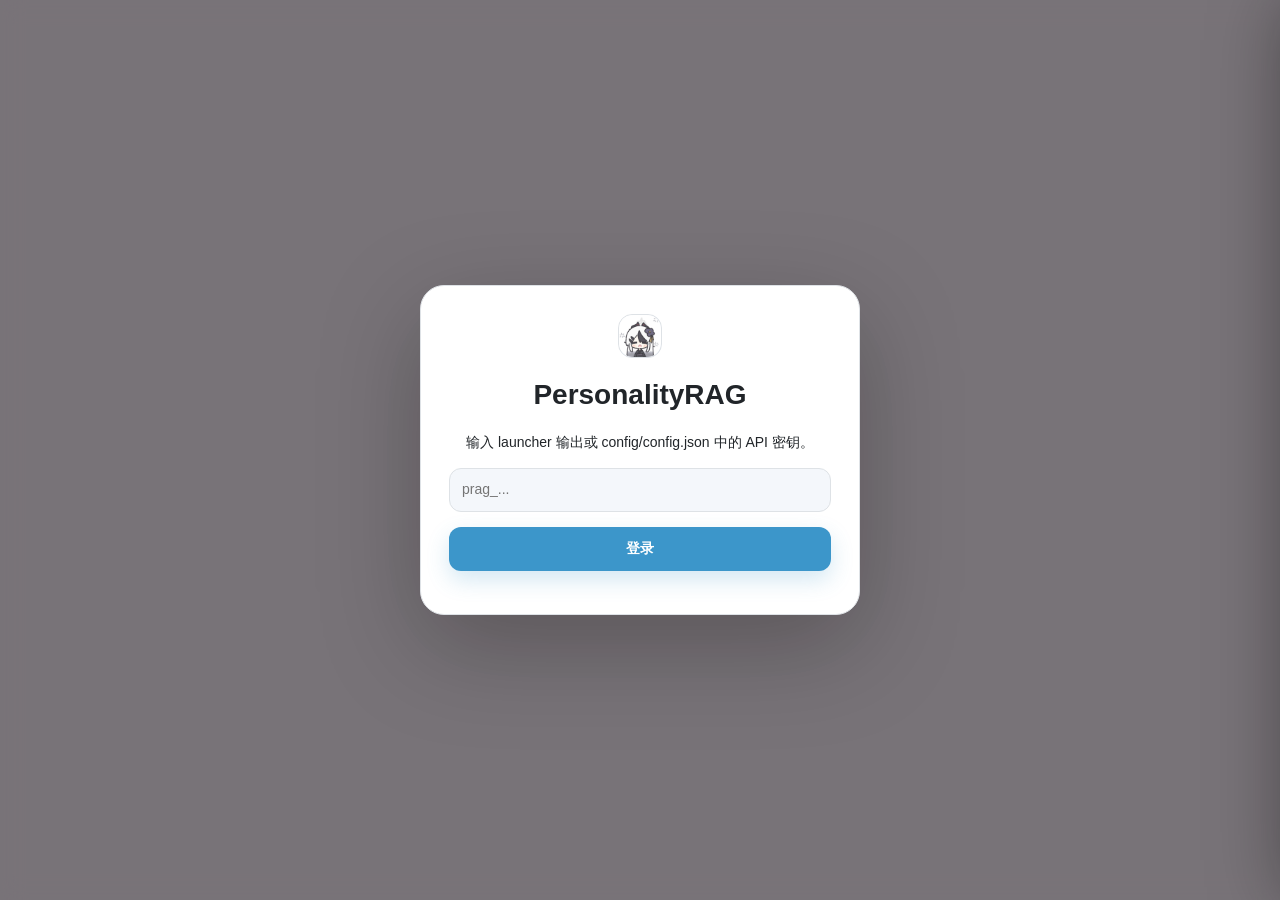
==== commit 09146982: "Release PersonalityRAG v0.1.1" ====
--- a/static/index.html
+++ b/static/index.html
@@ -23,7 +23,7 @@
     <aside class="sidebar">
       <div class="brand">
         <div class="brand-mark"><img src="/static/logo.png" alt="PersonalityRAG"></div>
-        <div><strong>PersonalityRAG</strong><small>v0.1.0</small></div>
+        <div><strong>PersonalityRAG</strong><small id="sidebar-version">v—</small></div>
       </div>
       <button id="sidebar-current-library" class="sidebar-library hidden" type="button">
         <span data-i18n="currentLibrary">当前记忆库</span>
@@ -31,7 +31,8 @@
         <small id="sidebar-library-id">—</small>
         <em id="sidebar-library-provider">—</em>
       </button>
-      <nav>
+      <div class="sidebar-scroll">
+        <nav>
         <button class="nav active" data-page="libraries"><span class="nav-ico"><svg viewBox="0 0 1024 1024" xmlns="http://www.w3.org/2000/svg" aria-hidden="true"><path d="M937.407352 331.085604L511.999488 118.390387 86.591625 331.085604l425.407863 212.695217L937.407352 331.085604zM511.999488 188.985212l284.211405 142.100392L511.999488 473.184973 227.788083 331.085604 511.999488 188.985212zM852.191106 448.012663l85.216245 42.594097L511.999488 703.301977 86.591625 490.606761l85.216245-42.594097 340.191618 170.07656L852.191106 448.012663zM852.191106 607.534843l85.216245 42.594097L511.999488 862.823134 86.591625 650.128941l85.216245-42.594097 340.191618 170.075537L852.191106 607.534843z"></path></svg></span><b data-i18n="libraries">记忆库</b></button>
         <button class="nav" data-page="providers"><span class="nav-ico"><svg viewBox="0 0 1024 1024" xmlns="http://www.w3.org/2000/svg" aria-hidden="true"><path d="M53.333333 384a32 32 0 0 0 64 0h-64z m853.333334 0a32 32 0 0 0 64 0h-64zM117.333333 384V298.666667h-64v85.333333h64z m0-85.333333c0-56.746667 18.773333-101.546667 49.28-132.053334C197.162667 136.106667 241.92 117.333333 298.666667 117.333333v-64c-71.253333 0-133.12 23.893333-177.28 68.053334C77.226667 165.504 53.333333 227.413333 53.333333 298.666667h64zM298.666667 117.333333h426.666666v-64H298.666667v64z m426.666666 0c56.746667 0 101.546667 18.773333 132.053334 49.28C887.893333 197.162667 906.666667 241.92 906.666667 298.666667h64c0-71.253333-23.893333-133.12-68.053334-177.28C858.496 77.226667 796.586667 53.333333 725.333333 53.333333v64zM906.666667 298.666667v85.333333h64V298.666667h-64zM117.333333 640a32 32 0 1 0-64 0h64z m853.333334 0a32 32 0 0 0-64 0h64z m-917.333334 0v85.333333h64v-85.333333h-64z m0 85.333333c0 71.253333 23.893333 133.12 68.053334 177.28C165.504 946.773333 227.413333 970.666667 298.666667 970.666667v-64c-56.746667 0-101.546667-18.773333-132.053334-49.28C136.106667 826.837333 117.333333 782.08 117.333333 725.333333h-64zM298.666667 970.666667h426.666666v-64H298.666667v64z m426.666666 0c71.253333 0 133.12-23.893333 177.28-68.053334C946.773333 858.496 970.666667 796.586667 970.666667 725.333333h-64c0 56.746667-18.773333 101.546667-49.28 132.053334-30.549333 30.506667-75.306667 49.28-132.053334 49.28v64zM970.666667 725.333333v-85.333333h-64v85.333333h64zM301.909333 367.402667a32 32 0 0 0-32.085333 55.381333l32.085333-55.381333zM512 526.08l-16.042667 27.690667a32 32 0 0 0 32.085334 0L512 526.08z m240.469333-102.442667a32 32 0 0 0-32.085333-55.381333l32.085333 55.381333z m-482.645333-0.853333l226.133333 130.986667 32.085334-55.381334-226.133334-130.986666-32.085333 55.381333z m258.218667 130.986667l224.426666-130.133334-32.085333-55.381333-224.426667 130.133333 32.085334 55.381334z"></path><path d="M480 758.186667a32 32 0 0 0 64 0h-64z m64-232.533334a32 32 0 1 0-64 0h64z m0 232.533334v-232.533334h-64v232.533334h64z"></path><path d="M459.093333 268.373333l15.573334 27.946667 0.341333-0.170667-15.914667-27.776z m-136.533333 75.946667l15.530667 27.989333-15.530667-27.989333z m0 335.786667l15.573333-27.946667-0.213333-0.128-15.36 28.074667z m136.533333 75.946666l15.616-27.946666h-0.042666l-15.573334 27.946666z m106.24 0l15.445334 28.032 0.128-0.085333-15.573334-27.946667z m136.533334-75.946666l-15.530667-27.989334 15.530667 27.989334z m0-335.786667l-15.573334 27.946667 0.213334 0.128 15.36-28.074667z m-136.533334-75.946667l-15.786666 27.861334 0.213333 0.085333 15.573333-27.946667z m-121.813333-27.946666l-136.533333 75.946666 31.146666 55.893334 136.533334-75.946667-31.146667-55.893333z m-136.533333 75.946666c-21.504 11.946667-39.296 31.701333-51.626667 52.565334-12.373333 20.906667-21.12 46.08-21.12 70.954666h64c0-10.581333 4.053333-24.618667 12.202667-38.4 8.106667-13.781333 18.474667-24.106667 27.648-29.184l-31.061334-55.978666zM234.24 439.893333v144.64h64v-144.64h-64z m0 144.64c0 24.746667 8.533333 49.92 20.906667 70.869334 12.288 20.949333 30.165333 40.789333 52.053333 52.778666l30.72-56.149333c-9.258667-5.077333-19.541333-15.36-27.605333-29.013333-8.064-13.738667-12.074667-27.818667-12.074667-38.485334h-64z m72.746667 123.52l136.533333 75.946667 31.146667-55.893333-136.533334-75.946667-31.146666 55.893333z m136.533333 75.946667c20.48 11.434667 45.397333 16.213333 68.522667 16.213333 23.168 0 48.128-4.778667 68.693333-16.128l-30.848-56.064c-8.832 4.864-22.485333 8.192-37.845333 8.192s-28.8-3.328-37.333334-8.106666l-31.232 55.893333z m137.386667 0l136.533333-75.946667-31.146667-55.893333-136.533333 75.946667 31.146667 55.893333z m136.533333-75.946667c21.504-11.946667 39.338667-31.701333 51.626667-52.565333 12.373333-20.906667 21.12-46.08 21.12-70.954667h-64c0 10.581333-4.053333 24.618667-12.202667 38.4-8.106667 13.781333-18.474667 24.106667-27.648 29.184l31.061333 55.978667zM790.186667 584.533333v-144.64h-64v144.64h64z m0-144.64c0-24.746667-8.533333-49.92-20.906667-70.869333-12.288-20.949333-30.165333-40.789333-52.053333-52.778667l-30.72 56.149334c9.258667 5.077333 19.541333 15.36 27.605333 29.013333 8.064 13.738667 12.074667 27.818667 12.074667 38.485333h64z m-72.746667-123.52l-136.533333-75.946666-31.146667 55.893333 136.533333 75.946667 31.146667-55.893334z m-136.362667-75.861333c-20.650667-11.690667-45.738667-16.64-69.034666-16.64-23.253333 0-48.298667 4.949333-68.864 16.725333l31.829333 55.552c8.448-4.864 21.76-8.277333 37.034667-8.277333 15.232 0 28.757333 3.413333 37.546666 8.362667l31.488-55.722667z"></path></svg></span><b data-i18n="providers">模型提供商</b></button>
         <button class="nav" data-page="graph"><span class="nav-ico"><svg viewBox="0 0 1024 1024" xmlns="http://www.w3.org/2000/svg" aria-hidden="true"><path d="M490.212766 381.276596c102.28017 0 185.191489 82.911319 185.191489 185.191489s-82.911319 185.191489-185.191489 185.191489-185.191489-82.911319-185.191489-185.191489 82.911319-185.191489 185.191489-185.191489z m0 54.468085c-72.192 0-130.723404 58.531404-130.723404 130.723404s58.531404 130.723404 130.723404 130.723404 130.723404-58.531404 130.723404-130.723404-58.531404-130.723404-130.723404-130.723404zM795.234043 795.234043a98.042553 98.042553 0 1 1 0 196.085106 98.042553 98.042553 0 0 1 0-196.085106z m0 54.468085a43.574468 43.574468 0 1 0 0 87.148936 43.574468 43.574468 0 0 0 0-87.148936zM163.404255 729.87234a98.042553 98.042553 0 1 1 0 196.085107 98.042553 98.042553 0 0 1 0-196.085107z m0 54.468086a43.574468 43.574468 0 1 0 0 87.148936 43.574468 43.574468 0 0 0 0-87.148936zM206.978723 141.617021a98.042553 98.042553 0 1 1 0 196.085107 98.042553 98.042553 0 0 1 0-196.085107z m0 54.468085a43.574468 43.574468 0 1 0 0 87.148937 43.574468 43.574468 0 0 0 0-87.148937z"></path><path d="M263.189787 263.778043l150.081362 172.663829-41.112511 35.731064-150.081361-172.66383zM622.679149 655.948255l150.081362 172.66383-41.112511 35.731064-150.081362-172.66383zM359.957787 636.873532L177.239149 774.547064l32.789787 43.509106 182.685958-137.684425zM718.924255 241.053957L571.882213 416.299574l41.722553 35.012086 147.052936-175.245617z"></path><path d="M806.12766 32.680851c72.192 0 130.723404 58.531404 130.723404 130.723404s-58.531404 130.723404-130.723404 130.723405-130.723404-58.531404-130.723405-130.723405S733.93566 32.680851 806.12766 32.680851z m0 54.468085a76.255319 76.255319 0 1 0 0 152.510638 76.255319 76.255319 0 0 0 0-152.510638z"></path></svg></span><b data-i18n="graph">知识图谱</b></button>
@@ -39,9 +40,12 @@
         <button class="nav" data-page="recall"><span>⌕</span><b data-i18n="recall">召回测试</b></button>
         <button class="nav" data-page="system"><span class="nav-ico"><svg viewBox="0 0 1024 1024" xmlns="http://www.w3.org/2000/svg" aria-hidden="true"><path d="M979.84 771.2H44.16C19.84 771.2 0 751.36 0 727.04V97.28c0-24.32 19.84-44.16 44.16-44.16h936.32c24.32 0 44.16 19.84 44.16 44.16v629.76c-0.64 24.32-20.48 44.16-44.8 44.16zM68.48 702.72h887.68V121.6H68.48v581.12zM160 902.4h700.16v68.48H160z"></path><path d="M474.24 736.64h68.48v199.68h-68.48z m3.2-200.32L369.28 420.48l-72.96 90.24H153.6v-67.84h110.08L365.44 316.8l94.72 100.48L576.64 179.2l115.84 263.68h138.88v67.84H647.68l-74.24-169.6z"></path></svg></span><b data-i18n="system">系统概览</b></button>
         <button class="nav" data-page="settings"><span class="nav-ico"><svg viewBox="0 0 1024 1024" xmlns="http://www.w3.org/2000/svg" aria-hidden="true"><path d="M897.536 614.4a70.314667 70.314667 0 0 1-0.853333 23.552 130.730667 130.730667 0 0 1-8.192 27.648 122.368 122.368 0 0 1-13.824 25.6 49.322667 49.322667 0 0 1-17.066667 16.213333 39.936 39.936 0 0 1-17.066667 4.949334 51.2 51.2 0 0 1-17.066666-3.242667 146.944 146.944 0 0 0-20.309334-4.608 92.16 92.16 0 0 0-24.746666 0 112.981333 112.981333 0 0 0-25.258667 5.290667 46.933333 46.933333 0 0 0-21.504 13.824 79.872 79.872 0 0 0-22.698667 46.250666A91.648 91.648 0 0 0 716.8 819.2a30.378667 30.378667 0 0 1-2.56 32.426667 62.293333 62.293333 0 0 1-15.36 13.482666 165.717333 165.717333 0 0 1-23.210667 12.458667A138.069333 138.069333 0 0 1 648.533333 887.466667a102.4 102.4 0 0 1-24.234666 3.242666 20.48 20.48 0 0 1-13.824-5.632 32.597333 32.597333 0 0 1-9.045334-12.288 100.181333 100.181333 0 0 0-30.378666-43.52 75.264 75.264 0 0 0-50.005334-18.261333 77.312 77.312 0 0 0-50.005333 18.261333 100.010667 100.010667 0 0 0-31.232 42.666667 28.501333 28.501333 0 0 1-12.288 14.336 36.522667 36.522667 0 0 1-17.066667 4.437333 92.501333 92.501333 0 0 1-25.6-4.096 257.536 257.536 0 0 1-28.501333-10.069333 131.242667 131.242667 0 0 1-25.6-14.336 68.266667 68.266667 0 0 1-17.066667-16.213333 24.064 24.064 0 0 1-4.437333-13.482667 48.810667 48.810667 0 0 1 5.973333-21.504A81.066667 81.066667 0 0 0 320.853333 768a73.557333 73.557333 0 0 0-20.821333-44.202667 51.2 51.2 0 0 0-26.965333-16.213333 108.202667 108.202667 0 0 0-30.890667-2.901333 136.533333 136.533333 0 0 0-34.133333 6.485333 33.109333 33.109333 0 0 1-22.869334-1.536 36.181333 36.181333 0 0 1-17.066666-15.189333A143.701333 143.701333 0 0 1 153.6 668.501333a165.888 165.888 0 0 1-9.386667-29.184A69.290667 69.290667 0 0 1 142.336 614.4a25.429333 25.429333 0 0 1 17.066667-22.698667 115.2 115.2 0 0 0 43.861333-32.085333A74.24 74.24 0 0 0 221.866667 509.610667 71.168 71.168 0 0 0 202.581333 460.8a123.392 123.392 0 0 0-43.861333-31.744 21.504 21.504 0 0 1-12.288-11.776 40.106667 40.106667 0 0 1-4.778667-19.114667A95.914667 95.914667 0 0 1 144.896 375.466667 144.896 144.896 0 0 1 153.6 349.525333a121.173333 121.173333 0 0 1 12.117333-22.357333 48.298667 48.298667 0 0 1 15.018667-15.018667 18.090667 18.090667 0 0 1 12.629333-3.242666 66.56 66.56 0 0 1 13.482667 3.242666 96.768 96.768 0 0 0 51.2 5.973334 82.261333 82.261333 0 0 0 46.762667-23.04 56.832 56.832 0 0 0 14.165333-24.064 127.829333 127.829333 0 0 0 5.290667-27.989334 124.586667 124.586667 0 0 0 0-25.258666c0-7.509333-1.536-12.970667-2.048-16.213334a100.522667 100.522667 0 0 1-2.901334-11.434666 17.066667 17.066667 0 0 1 1.194667-11.264 46.250667 46.250667 0 0 1 17.066667-19.968 136.533333 136.533333 0 0 1 27.136-14.165334A162.816 162.816 0 0 1 393.557333 136.533333a105.130667 105.130667 0 0 1 22.016-2.901333 20.821333 20.821333 0 0 1 17.066667 6.826667 39.424 39.424 0 0 1 8.533333 14.336 97.28 97.28 0 0 0 29.354667 38.570666 73.216 73.216 0 0 0 47.957333 17.066667 83.797333 83.797333 0 0 0 50.346667-15.872A85.333333 85.333333 0 0 0 599.210667 153.6a56.32 56.32 0 0 1 10.24-13.482667 19.626667 19.626667 0 0 1 14.165333-6.826666A102.4 102.4 0 0 1 648.533333 136.533333a172.032 172.032 0 0 1 26.453334 8.874667 103.253333 103.253333 0 0 1 23.893333 14.677333 81.237333 81.237333 0 0 1 17.066667 19.456 19.114667 19.114667 0 0 1 2.389333 14.336 51.2 51.2 0 0 1-3.242667 10.922667 86.528 86.528 0 0 0-6.485333 49.664 80.896 80.896 0 0 0 23.552 45.397333 73.045333 73.045333 0 0 0 47.957333 21.504 106.325333 106.325333 0 0 0 52.906667-9.216 23.722667 23.722667 0 0 1 15.701333-3.242666 24.576 24.576 0 0 1 15.872 7.168 96.768 96.768 0 0 1 21.674667 34.133333 193.706667 193.706667 0 0 1 12.458667 46.762667 27.648 27.648 0 0 1-4.437334 21.504 29.184 29.184 0 0 1-12.629333 10.069333 96.426667 96.426667 0 0 0-42.666667 32.256 78.677333 78.677333 0 0 0-17.066666 51.2 81.408 81.408 0 0 0 14.336 47.616 83.285333 83.285333 0 0 0 39.424 29.696 56.661333 56.661333 0 0 1 9.728 6.485333 36.522667 36.522667 0 0 1 12.117333 18.602667z m-378.026667 73.216a175.616 175.616 0 0 0 125.610667-51.2 180.565333 180.565333 0 0 0 37.546667-57.344 179.712 179.712 0 0 0 0-136.533333 177.152 177.152 0 0 0-163.498667-107.690667 170.666667 170.666667 0 0 0-68.266667 13.824 176.981333 176.981333 0 0 0-93.866666 93.866667 177.664 177.664 0 0 0 0 137.386666 183.125333 183.125333 0 0 0 37.717333 56.490667 175.274667 175.274667 0 0 0 56.149333 38.229333 170.666667 170.666667 0 0 0 68.266667 13.824z"></path></svg></span><b data-i18n="settings">基础设置</b></button>
+        <button id="revision-debug-nav" class="nav hidden" data-page="revision-debug"><span class="nav-ico revision-debug-nav-ico" aria-hidden="true"></span><b data-i18n="revisionDebugNav">Debug 高级设置</b></button>
         <button class="nav" data-page="logs"><span class="nav-ico"><svg viewBox="0 0 1024 1024" xmlns="http://www.w3.org/2000/svg" aria-hidden="true"><path d="M0 102.4v819.2a102.4 102.4 0 0 0 102.4 102.4h819.2a102.4 102.4 0 0 0 102.4-102.4V102.4a102.4 102.4 0 0 0-102.4-102.4H102.4a102.4 102.4 0 0 0-102.4 102.4z m114.5856 838.8096a31.232 31.232 0 0 1-31.232-31.0784V248.832H940.544v661.4016a30.976 30.976 0 0 1-31.1296 30.976H114.5856z"></path><path d="M372.4288 358.4h457.4208v82.7904H372.4288V358.4z m0 196.096h457.4208v82.7392H372.4288V554.496z m0 195.8912h457.4208v82.7904H372.4288v-82.7904zM274.2272 460.8v-18.2784H252.928V347.136h-16.7424a73.728 73.728 0 0 1-26.4192 9.5232v13.9776h20.5824v71.8848h-24.4224V460.8h68.352z m1.8432 186.368v-19.0464H251.392c-5.2224 0-12.7488 0.6144-18.432 1.2288 20.736-20.2752 37.7856-42.3936 37.7856-62.976 0-21.1968-14.2848-35.0208-35.7888-35.0208-15.5136 0-25.6 6.144-36.096 17.2032l12.288 12.288c5.6832-6.2976 12.5952-11.6736 20.8896-11.6736 10.752 0 17.0496 6.912 17.0496 18.432 0 17.5104-18.2784 38.912-49.152 66.56v13.0048h76.1856z m-39.936 199.424c21.6576 0 39.936-12.1344 39.936-33.024 0-14.8992-9.8304-24.4224-22.7328-27.9552v-0.768c12.1344-4.7616 19.0464-13.6704 19.0464-25.9584 0-19.5072-14.848-30.2592-36.864-30.2592-13.312 0-24.2688 5.376-34.0992 13.9776l11.52 13.824c6.7584-6.144 13.3632-9.984 21.504-10.1376 9.728 0.1536 15.2064 5.376 15.2064 14.2848 0 10.1376-6.7584 17.3568-27.648 17.3568v16.2816c24.7296 0 31.3344 6.912 31.3344 18.1248 0 10.1376-7.8336 15.8208-19.3536 15.8208-10.24 0-18.5856-5.0688-25.344-11.6736l-10.5984 14.2848c7.9872 9.0624 20.1216 15.8208 38.0928 15.8208z"></path></svg></span><b data-i18n="logs">日志与任务列表</b></button>
         <button class="nav" data-page="files"><span class="nav-ico"><svg viewBox="0 0 24 24" aria-hidden="true"><path d="M3 6.5A2.5 2.5 0 0 1 5.5 4H10l2 2h6.5A2.5 2.5 0 0 1 21 8.5v8A2.5 2.5 0 0 1 18.5 19h-13A2.5 2.5 0 0 1 3 16.5v-10Z"></path></svg></span><b data-i18n="files">文件管理</b></button>
-      </nav>
+        <div id="database-type-nav" class="database-type-nav"></div>
+        </nav>
+      </div>
       <div class="sidebar-bottom">
         <button id="theme-toggle" class="nav"><span>☼</span><b data-i18n="theme">切换主题</b></button>
         <select id="language" aria-label="language">
@@ -61,6 +65,7 @@
         </div>
         <div class="top-actions">
           <button id="library-context" class="context-chip hidden" type="button"></button>
+          <button id="update-available-badge" class="update-available-badge hidden" type="button" data-i18n="updateAvailableBadge">检测到有新版本</button>
           <span id="service-state" class="pill success" data-i18n="online">在线</span>
           <button id="logout" class="ghost" data-i18n="logout">退出</button>
         </div>
@@ -74,8 +79,12 @@
           </div>
           <div class="row-actions">
             <button id="libraries-refresh" class="ghost" data-i18n="refresh">刷新</button>
-            <button id="library-create" class="primary" data-i18n="createLibrary">新增记忆库</button>
-          </div>
+            <button id="library-create" class="primary" data-i18n="createDatabase">新增数据库</button>
+          </div>
+        </div>
+        <div class="database-category-tabs" role="tablist" aria-label="Database category">
+          <button class="database-category-tab active" type="button" data-database-category="memory" aria-selected="true" data-i18n="memoryLibraries">记忆库</button>
+          <button class="database-category-tab" type="button" data-database-category="knowledge" aria-selected="false" data-i18n="knowledgeLibraries">知识库</button>
         </div>
         <div id="library-cards" class="card-grid"></div>
       </section>
@@ -112,210 +121,22 @@
         <div id="provider-cards" class="card-grid provider-grid"></div>
       </section>
 
-      <section id="page-graph" class="page">
-        <div class="page-heading">
-          <div>
-            <h2 data-i18n="graph">知识图谱</h2>
-            <p data-i18n="graphPageHint">查看当前记忆库的关系网络，可手动刷新最新导入或重建后的图谱。</p>
-          </div>
-          <button id="graph-refresh" class="ghost" data-i18n="refresh">刷新</button>
-        </div>
-        <div id="graph-stats" class="stats four"></div>
-        <div class="panel graph-panel">
-          <div class="toolbar">
-            <input id="graph-query" data-i18n-placeholder="graphQuery" placeholder="输入人物、主题、事实或整句">
-            <input id="graph-memory-id" type="number" data-i18n-placeholder="memoryId" placeholder="记忆 ID">
-            <input id="graph-session" data-i18n-placeholder="sessionOptional" placeholder="session_id（可选）">
-            <button id="graph-search" class="primary" data-i18n="searchGraph">检索图谱</button>
-            <button id="graph-overview" class="ghost" data-i18n="overview">最近概览</button>
-          </div>
-          <div id="graph-canvas" class="graph-canvas"><div class="empty" data-i18n="loading">加载中…</div></div>
-          <div id="graph-legend" class="legend"></div>
-          <div id="graph-peek-overlay" class="graph-peek-overlay hidden"></div>
-          <aside id="graph-peek-panel" class="graph-peek-panel" aria-live="polite">
-            <button id="graph-peek-close" class="graph-peek-close" type="button" aria-label="关闭">×</button>
-            <span id="graph-peek-badge" class="graph-peek-badge">node</span>
-            <h3 id="graph-peek-title">节点详情</h3>
-            <div id="graph-peek-body" class="graph-peek-body"></div>
-          </aside>
-        </div>
-      </section>
-
-      <section id="page-memory" class="page">
-        <div class="panel">
-          <div class="toolbar memory-toolbar">
-            <input id="memory-keyword" data-i18n-placeholder="memorySearch" placeholder="搜索正文、元数据或 ID">
-            <input id="memory-persona" data-i18n-placeholder="personaOptional" placeholder="persona_id（可选）">
-            <input id="memory-session" data-i18n-placeholder="sessionOptional" placeholder="session_id（可选）">
-            <select id="memory-status">
-              <option value="" data-i18n="filterStatusAll">全部状态</option>
-              <option value="active" data-i18n="statusActive">正常</option>
-              <option value="archived" data-i18n="statusArchived">归档</option>
-              <option value="deleted" data-i18n="statusDeleted">删除</option>
-            </select>
-            <select id="memory-type">
-              <option value="" data-i18n="filterTypeAll">全部类型</option>
-              <option value="GENERAL" data-i18n="typeGeneral">通用</option>
-              <option value="FACT" data-i18n="typeFact">事实</option>
-              <option value="EVENT" data-i18n="typeEvent">事件</option>
-              <option value="PREFERENCE" data-i18n="typePreference">偏好</option>
-              <option value="OPINION" data-i18n="typeOpinion">观点</option>
-              <option value="FACTUAL" data-i18n="typeFactual">事实型</option>
-              <option value="EPISODIC" data-i18n="typeEpisodic">情节型</option>
-              <option value="RELATIONAL" data-i18n="typeRelational">关系型</option>
-              <option value="PLANNED" data-i18n="typePlanned">计划型</option>
-              <option value="GROUP_CHAT" data-i18n="typeGroupChat">群聊</option>
-              <option value="PRIVATE_CHAT" data-i18n="typePrivateChat">私聊</option>
-              <option value="MANUAL" data-i18n="typeManual">手动写入</option>
-            </select>
-            <select id="memory-sort">
-              <option value="updated_desc" data-i18n="sortUpdatedDesc">最近更新</option>
-              <option value="type_asc" data-i18n="sortTypeAsc">类型 A-Z</option>
-              <option value="created_desc" data-i18n="sortNewest">最新优先</option>
-              <option value="created_asc" data-i18n="sortOldest">最早优先</option>
-              <option value="importance_desc" data-i18n="sortImportanceDesc">重要性从高到低</option>
-              <option value="importance_asc" data-i18n="sortImportanceAsc">重要性从低到高</option>
-            </select>
-            <select id="memory-page-size">
-              <option value="20" data-i18n="perPage20">20 条/页</option>
-              <option value="50" data-i18n="perPage50">50 条/页</option>
-              <option value="100" data-i18n="perPage100">100 条/页</option>
-            </select>
-            <button id="memory-refresh" class="ghost" data-i18n="refresh">刷新</button>
-            <button id="memory-create" class="primary" data-i18n="createMemory">新增记忆</button>
-          </div>
-          <div class="table-wrap">
-            <table>
-              <thead>
-                <tr>
-                  <th>ID</th>
-                  <th data-i18n="memorySummary">摘要</th>
-                  <th data-i18n="typeLabel">类型</th>
-                  <th data-i18n="importance">重要性</th>
-                  <th data-i18n="status">状态</th>
-                  <th data-i18n="createdAt">创建时间</th>
-                </tr>
-              </thead>
-              <tbody id="memory-rows"></tbody>
-            </table>
-          </div>
-          <div class="pagination">
-            <button id="memory-prev" class="ghost" data-i18n="previousPage">上一页</button>
-            <span id="memory-page-info"></span>
-            <button id="memory-next" class="ghost" data-i18n="nextPage">下一页</button>
-          </div>
-        </div>
-        <div id="memory-detail-overlay" class="memory-detail-overlay hidden"></div>
-        <aside id="memory-detail-panel" class="memory-detail-panel" aria-live="polite">
-          <button id="memory-detail-close" class="memory-detail-close" type="button" aria-label="关闭">×</button>
-          <span id="memory-detail-badge" class="memory-detail-badge">memory</span>
-          <h3 id="memory-detail-title">记忆详情</h3>
-          <div id="memory-detail-body" class="memory-detail-body"></div>
-        </aside>
-      </section>
-
-      <section id="page-recall" class="page">
-        <div class="page-heading">
-          <div>
-            <h2 data-i18n="recall">召回测试</h2>
-            <p data-i18n="recallPageHint">用当前记忆库执行混合召回，刷新会重新运行上一次查询。</p>
-          </div>
-          <button id="recall-refresh" class="ghost" data-i18n="refresh">刷新</button>
-        </div>
-        <div class="panel recall-form">
-          <textarea id="recall-query" rows="4" data-i18n-placeholder="recallQuery" placeholder="输入要回忆的问题、人物、关系或事件"></textarea>
-          <div class="toolbar recall-toolbar">
-            <label id="recall-k-control" class="recall-k-control">
-              <span data-i18n="topKLabel">嵌入召回条数</span>
-              <div class="recall-k-slider">
-                <input id="recall-k" type="range" min="1" max="50" value="5">
-                <output id="recall-k-value" for="recall-k">5</output>
-              </div>
-            </label>
-            <label id="recall-rerank-k-control" class="recall-k-control">
-              <span data-i18n="rerankKLabel">重排输出条数</span>
-              <div class="recall-k-slider">
-                <input id="recall-rerank-k" type="range" min="1" max="50" value="5">
-                <output id="recall-rerank-k-value" for="recall-rerank-k">5</output>
-              </div>
-            </label>
-            <input id="recall-persona" data-i18n-placeholder="personaOptional" placeholder="persona_id（可选）">
-            <input id="recall-session" data-i18n-placeholder="sessionRecallOptional" placeholder="session_id（当前配置不启用过滤）">
-            <button id="run-recall" class="primary" data-i18n="runRecall">执行召回</button>
-          </div>
-          <div class="recall-view-tabs log-filter-group" role="tablist" aria-label="Recall result view">
-            <button id="recall-view-embedding" class="log-filter active" type="button" data-recall-view="embedding" data-i18n="recallOnlyEmbedding">仅嵌入召回</button>
-            <button id="recall-view-rerank" class="log-filter" type="button" data-recall-view="rerank" data-i18n="recallWithRerank">重排后</button>
-          </div>
-        </div>
-        <div id="recall-summary" class="recall-summary"></div>
-        <div id="recall-results" class="result-list"></div>
-      </section>
 
       <section id="page-system" class="page">
         <div class="page-heading">
-          <div>
-            <h2 data-i18n="system">系统概览</h2>
-            <p data-i18n="systemPageHint">查看当前记忆库统计、索引代次、备份与完整性状态。</p>
-          </div>
-          <button id="system-refresh" class="ghost" data-i18n="refresh">刷新</button>
-        </div>
-        <div id="system-version-stats" class="stats two"></div>
-        <section class="panel system-stats-panel">
-          <div class="panel-copy">
-            <h2 data-i18n="selectedLibraryStatsTitle">当前选中记忆库相关信息</h2>
-            <p class="panel-hint" data-i18n="selectedLibraryStatsHint">以下七项统计仅对应当前选中的记忆库，不代表全部记忆库总量。</p>
-          </div>
-          <div id="system-stats" class="stats seven"></div>
-        </section>
-        <div class="system-grid">
-          <div class="panel">
-            <div class="panel-title">
-              <h2 data-i18n="currentProviderBinding">当前模型绑定</h2>
-              <div class="row-actions">
-                <button id="go-providers" class="ghost" data-i18n="manageProviders">管理 Provider</button>
-              </div>
-            </div>
-            <div id="system-provider-panel" class="system-panel system-provider-panel system-panel-collapsed">
-              <div id="system-provider-primary" class="system-panel-primary system-provider-primary">
-                <pre id="provider-status" data-i18n="loading">加载中…</pre>
-              </div>
-              <button id="system-provider-toggle" class="library-expand-toggle system-panel-toggle system-provider-toggle hidden" type="button" title="展开更多信息" aria-label="展开更多信息" aria-expanded="false">
-                <svg viewBox="0 0 240 24" aria-hidden="true"><circle cx="24" cy="12" r="4.5"/><circle cx="120" cy="12" r="4.5"/><circle cx="216" cy="12" r="4.5"/></svg>
-              </button>
-            </div>
-          </div>
-          <div class="panel">
-            <div class="panel-title">
-              <h2 data-i18n="indexGeneration">索引代次</h2>
-            </div>
-            <div id="system-index-panel" class="system-panel system-index-panel system-panel-collapsed">
-              <div id="system-index-primary" class="system-panel-primary system-index-primary">
-                <pre id="index-status" data-i18n="loading">加载中…</pre>
-              </div>
-              <button id="system-index-toggle" class="library-expand-toggle system-panel-toggle system-index-toggle hidden" type="button" title="展开更多信息" aria-label="展开更多信息" aria-expanded="false">
-                <svg viewBox="0 0 240 24" aria-hidden="true"><circle cx="24" cy="12" r="4.5"/><circle cx="120" cy="12" r="4.5"/><circle cx="216" cy="12" r="4.5"/></svg>
-              </button>
-            </div>
-            <div id="job-progress" class="progress hidden"><div></div><span></span></div>
-          </div>
-          <div class="panel">
-            <h2 data-i18n="importanceDistribution">重要性分布</h2>
-            <div id="importance-chart" class="bars"></div>
-          </div>
-          <div class="panel">
-            <h2 data-i18n="atomTypes">原子类型</h2>
-            <div id="atom-chart" class="bars"></div>
-          </div>
-          <div class="panel wide">
-            <div class="panel-title">
-              <h2 data-i18n="backups">备份与迁移归档</h2>
-              <button id="integrity-check" class="ghost" data-i18n="integrity">完整性检查</button>
-            </div>
-            <div id="backup-list" class="backup-list"></div>
-            <pre id="integrity-result" class="hidden"></pre>
-          </div>
-        </div>
+          <div><h2 data-i18n="system">系统概览</h2><p data-i18n="globalSystemHint">查看服务状态、全局资源与运行时配置。</p></div>
+          <button id="global-system-refresh" class="ghost" data-i18n="refresh">刷新</button>
+        </div>
+        <div id="global-system-stats" class="stats four global-system-stats"></div>
+        <div class="system-grid global-system-grid">
+          <section class="panel global-system-panel global-system-service-panel"><h2 data-i18n="serviceOverview">服务概览</h2><div id="global-system-service"></div></section>
+          <section class="panel global-system-panel"><h2 data-i18n="globalResources">全局资源</h2><div id="global-system-resources"></div></section>
+          <section class="panel global-system-panel"><h2 data-i18n="runtimeConfig">运行时配置</h2><div id="global-system-runtime"></div></section>
+        </div>
+      </section>
+
+      <section id="page-database" class="page database-type-page">
+        <div id="database-page-host"></div>
       </section>
 
       <section id="page-files" class="page file-page">
@@ -367,20 +188,38 @@
         <div class="page-heading">
           <div>
             <h2 data-i18n="settingsTitle">基础设置</h2>
-            <p data-i18n="settingsHint">管理 WebUI 登录方式、WebUI 端口和记忆库接入端口。端口修改会在下次启动生效；API Token 仍可作为脚本 Bearer 凭据。</p>
+            <p data-i18n="settingsHint">管理私有 WebUI、本机适配器接入端口和独立的公网 HTTPS 适配器地址。端口修改会在下次启动生效。</p>
           </div>
           <button id="settings-refresh" class="ghost" data-i18n="refresh">刷新</button>
         </div>
+        <section class="panel settings-panel update-panel">
+          <div class="update-panel-copy">
+            <h3 data-i18n="versionManagementTitle">版本管理</h3>
+            <p class="form-help" data-i18n="versionManagementHint">通过官方 GitHub Release 安全更新、回退或重新安装运行代码，持久化数据不会被覆盖。</p>
+          </div>
+          <dl class="update-summary">
+            <div><dt data-i18n="currentVersion">当前版本</dt><dd id="update-current-version">—</dd></div>
+            <div><dt data-i18n="latestVersion">最新可用版本</dt><dd id="update-latest-version">—</dd></div>
+            <div><dt data-i18n="lastUpdateCheck">上次检查</dt><dd id="update-checked-at">—</dd></div>
+            <div><dt data-i18n="updateCheckStatus">检查状态</dt><dd id="update-check-state">—</dd></div>
+          </dl>
+          <footer>
+            <button id="updates-refresh" class="ghost" type="button" data-i18n="checkUpdates">检查更新</button>
+            <button id="updates-select" class="primary" type="button" data-i18n="selectVersion">选择版本</button>
+          </footer>
+        </section>
         <dl class="panel settings-info-grid">
-          <dt data-i18n="currentAccessUrl">当前 WebUI 地址</dt><dd id="settings-access-url">—</dd>
+          <dt data-i18n="currentAccessUrl">本机 WebUI 地址</dt><dd id="settings-access-url">—</dd>
           <dt data-i18n="actualPort">WebUI 本次实际端口</dt><dd id="settings-actual-port">—</dd>
-          <dt data-i18n="currentApiAccessUrl">记忆库接入地址</dt><dd id="settings-api-access-url">—</dd>
-          <dt data-i18n="actualAccessPort">记忆库接入本次实际端口</dt><dd id="settings-actual-access-port">—</dd>
+          <dt data-i18n="currentApiAccessUrl">本机适配器接入地址</dt><dd id="settings-api-access-url">—</dd>
+          <dt data-i18n="actualAccessPort">适配器接入本次实际端口</dt><dd id="settings-actual-access-port">—</dd>
+          <dt data-i18n="publicAdapterUrl">公网适配器 URL</dt><dd id="settings-public-adapter-url-current">—</dd>
           <dt data-i18n="loginMode">登录方式</dt><dd id="settings-login-mode">—</dd>
         </dl>
         <form id="settings-form" class="panel settings-panel">
           <div class="settings-grid">
-            <label class="settings-wide"><span data-i18n="accessBaseUrl">服务接入端点 URL</span><input id="settings-access-base-url" type="url" spellcheck="false" autocomplete="off" inputmode="url" data-i18n-placeholder="accessBaseUrlPlaceholder" placeholder="http://127.0.0.1"></label>
+            <label class="settings-wide"><span data-i18n="accessBaseUrl">本机地址显示基址</span><input id="settings-access-base-url" type="url" spellcheck="false" autocomplete="off" inputmode="url" data-i18n-placeholder="accessBaseUrlPlaceholder" placeholder="http://127.0.0.1"><small data-i18n="accessBaseUrlHint">用于显示本机 WebUI 和接入端口，不代表反向代理后的公网地址。</small></label>
+            <label class="settings-wide"><span data-i18n="publicAdapterUrl">公网适配器 URL</span><input id="settings-public-adapter-url" type="url" spellcheck="false" autocomplete="off" inputmode="url" data-i18n-placeholder="publicAdapterUrlPlaceholder" placeholder="https://memory.example.com"><small data-i18n="publicAdapterUrlHint">可留空。仅接受 HTTPS 根地址，可带自定义端口；不会改变本机绑定地址或端口。</small></label>
             <label><span data-i18n="configuredPort">WebUI 配置端口</span><input id="settings-port" type="number" min="1" max="65535"></label>
             <label><span data-i18n="configuredAccessPort">记忆库接入配置端口</span><input id="settings-access-port" type="number" min="1" max="65535"></label>
             <label><span data-i18n="newLoginPassword">新登录密码</span><input id="settings-password" type="password" autocomplete="new-password" data-i18n-placeholder="passwordKeepPlaceholder" placeholder="留空保持不变"></label>
@@ -409,10 +248,64 @@
           </footer>
           <input id="backup-migration-import-file" class="hidden" type="file" accept=".prag">
         </section>
+        <section id="revision-debug-settings-card" class="panel settings-panel revision-debug-settings-card">
+          <div class="revision-debug-settings-copy">
+            <span class="revision-debug-settings-icon" aria-hidden="true"></span>
+            <div>
+              <p class="eyebrow">Developer Tools</p>
+              <h3 data-i18n="revisionDebugSettingsTitle">高级 Debug 设置</h3>
+              <p class="form-help" data-i18n="revisionDebugSettingsHint">仅供本机开发调试和二次开发。这里可以检查并修复 Provider revision、数据库绑定和索引代次元数据，错误操作可能导致索引不可用。</p>
+            </div>
+          </div>
+          <dl class="revision-debug-settings-status">
+            <div><dt data-i18n="revisionDebugPasswordState">WebUI 密码</dt><dd id="revision-debug-password-state">—</dd></div>
+            <div><dt data-i18n="revisionDebugUnlockState">Debug 会话</dt><dd id="revision-debug-unlock-state">—</dd></div>
+          </dl>
+          <p id="revision-debug-settings-note" class="revision-debug-warning" data-i18n="revisionDebugRiskNotice">Debug 会话固定有效 15 分钟且不会因刷新续期；危险操作仍需再次输入当前 WebUI 密码。</p>
+          <footer>
+            <button id="revision-debug-enter" class="primary" type="button" disabled data-i18n="revisionDebugVerifyEnter">验证密码并进入</button>
+          </footer>
+        </section>
         <div class="settings-primary-actions settings-page-actions">
           <button class="ghost" type="button" id="settings-restart" data-i18n="restartService">重启</button>
           <button class="primary" type="submit" form="settings-form" data-i18n="saveSettings">保存基础设置</button>
         </div>
+      </section>
+
+      <section id="page-revision-debug" class="page revision-debug-page">
+        <div class="page-heading revision-debug-heading">
+          <div>
+            <p class="eyebrow">PersonalityRAG Internal</p>
+            <h2 data-i18n="revisionDebugTitle">Debug 高级设置</h2>
+            <p data-i18n="revisionDebugPageHint">查看全部 Provider revision、类型化数据库绑定、索引代次与异常，并执行受保护的元数据修复。</p>
+          </div>
+          <div class="revision-debug-heading-actions">
+            <button id="revision-debug-refresh" class="ghost" type="button" data-i18n="refresh">刷新</button>
+            <button id="revision-debug-lock" class="danger-outline" type="button" data-i18n="revisionDebugLockNow">立即锁定</button>
+            <button id="revision-debug-back" class="ghost" type="button" data-i18n="revisionDebugBackSettings">返回基础设置</button>
+          </div>
+        </div>
+        <section class="panel revision-debug-session-hero">
+          <div>
+            <span class="revision-debug-session-label" data-i18n="revisionDebugRemaining">本次解锁剩余时间</span>
+            <strong id="revision-debug-countdown">15:00</strong>
+          </div>
+          <p data-i18n="revisionDebugSessionFixedHint">倒计时固定，不会因刷新页面或执行操作而延长。</p>
+        </section>
+        <div id="revision-debug-summary" class="revision-debug-summary"></div>
+        <section id="revision-debug-issues-panel" class="panel revision-debug-issues-panel hidden">
+          <header><h3 data-i18n="revisionDebugIssues">检测到的异常</h3><span id="revision-debug-issue-count" class="status-pill danger">0</span></header>
+          <div id="revision-debug-issues" class="revision-debug-issues"></div>
+        </section>
+        <section class="panel revision-debug-toolbar">
+          <div class="revision-debug-tabs" role="tablist">
+            <button class="log-filter active" type="button" data-revision-debug-view="providers" data-i18n="revisionDebugProviders">Provider revisions</button>
+            <button class="log-filter" type="button" data-revision-debug-view="databases" data-i18n="revisionDebugDatabases">数据库绑定</button>
+          </div>
+          <label class="revision-debug-filter"><span data-i18n="revisionDebugFilter">筛选</span><input id="revision-debug-filter" type="search" autocomplete="off" data-i18n-placeholder="revisionDebugFilterPlaceholder" placeholder="名称、ID、类型或异常"></label>
+          <span id="revision-debug-captured-at" class="muted"></span>
+        </section>
+        <div id="revision-debug-content" class="revision-debug-content"></div>
       </section>
 
       <section id="page-logs" class="page">
@@ -432,9 +325,13 @@
             <div class="task-tabs">
               <button id="tasks-active-tab" class="log-filter active" type="button" data-task-scope="active" data-i18n="activeTasks">进行中</button>
               <button id="tasks-finished-tab" class="log-filter" type="button" data-task-scope="finished" data-i18n="finishedTasks">已结束任务</button>
+              <button id="tasks-finished-clear" class="ghost hidden" type="button" data-i18n="clearFinishedTasks">清空已结束任务</button>
             </div>
           </div>
           <div id="task-history-panel" class="task-history-panel">
+            <button id="task-history-collapse-top" class="collapse-top-toggle hidden" type="button" aria-controls="task-history-primary">
+              <svg viewBox="0 0 24 24" aria-hidden="true" focusable="false"><path d="m6 15 6-6 6 6"></path></svg>
+            </button>
             <div id="task-history-primary" class="task-history-primary">
               <div id="task-list" class="task-list"></div>
             </div>
@@ -465,6 +362,17 @@
       </section>
     </main>
   </div>
+
+  <div id="task-detail-overlay" class="task-detail-overlay hidden" aria-hidden="true"></div>
+  <aside id="task-detail-panel" class="task-detail-panel" role="dialog" aria-modal="true" aria-labelledby="task-detail-title" aria-hidden="true">
+    <button id="task-detail-close" class="task-detail-close" type="button" aria-label="关闭">×</button>
+    <header class="task-detail-heading">
+      <p class="eyebrow" data-i18n="taskDetailEyebrow">已结束任务记录</p>
+      <h2 id="task-detail-title" data-i18n="taskDetailTitle">任务详情</h2>
+      <div id="task-detail-subtitle" class="task-detail-subtitle"></div>
+    </header>
+    <div id="task-detail-body" class="task-detail-body" aria-live="polite"></div>
+  </aside>
 
   <div id="modal" class="modal-overlay hidden">
     <form id="memory-form" class="modal">
@@ -476,7 +384,6 @@
         <label><span data-i18n="sessionField">会话 ID</span><input id="form-session"></label>
         <label><span data-i18n="importanceField">重要性</span><input id="form-importance" type="number" min="0" max="1" step="0.05" value="0.5"></label>
         <label><span data-i18n="statusField">状态</span><select id="form-status"><option value="active" data-i18n="statusActive">正常</option><option value="archived" data-i18n="statusArchived">归档</option><option value="deleted" data-i18n="statusDeleted">删除</option></select></label>
-        <label><span data-i18n="memoryTypeField">记忆类型</span><input id="form-type" value="GENERAL"></label>
         <label><span data-i18n="topicsField">主题</span><input id="form-topics" data-i18n-placeholder="commaSeparated" placeholder="逗号分隔"></label>
         <label><span data-i18n="participantsField">参与者</span><input id="form-participants" data-i18n-placeholder="commaSeparated" placeholder="逗号分隔"></label>
         <label><span data-i18n="factsField">关键事实</span><input id="form-facts" data-i18n-placeholder="commaSeparated" placeholder="逗号分隔"></label>
@@ -492,6 +399,7 @@
     <form id="library-form" class="modal compact-modal library-modal-panel">
       <header><h2 id="library-modal-title" data-i18n="createLibrary">新增记忆库</h2><button type="button" class="icon modal-dismiss">×</button></header>
       <input id="library-original-id" type="hidden">
+      <input id="library-database-type" type="hidden" value="livingmemory_v8">
       <div class="form-grid library-form-grid">
         <label><span data-i18n="libraryId">记忆库 ID</span><input id="library-id" required title="只能使用[a-zA-Z0-9_-]中的字符来命名ID" placeholder="例如 role_memory"><small id="library-id-readonly-note" class="form-help hidden" data-i18n="defaultLibraryIdLocked">默认记忆库 ID 已锁定，不可修改。</small></label>
         <label><span data-i18n="displayName">显示名称</span><input id="library-name" required placeholder="例如 贝雷特"></label>
@@ -517,6 +425,11 @@
         <p class="form-help">控制当前记忆库的库级召回语义；适配器或 API 调用方可在请求时单独传入嵌入候选条数，本体侧不再持久化同名设置。</p>
         <div class="settings-rows">
           <label><span class="setting-copy"><strong>重要性权重</strong><small>混合评分中记忆重要性的占比系数。值越大，重要性高的记忆越优先被召回。</small></span><input id="library-importance-weight" type="number" min="0" max="10" step="0.1"></label>
+          <label><span class="setting-copy"><strong data-i18n="minImportanceRetrieval">最低召回重要性</strong><small data-i18n="minImportanceRetrievalHint">低于该重要性的记忆不会进入召回结果。设为 0 表示不限制。</small></span><input id="library-min-importance-retrieval" type="number" min="0" max="1" step="0.05"></label>
+          <label><span class="setting-copy"><strong data-i18n="minSimilarityRetrieval">最低向量相似度</strong><small data-i18n="minSimilarityRetrievalHint">取文档路和图路向量信号中的较大值；纯关键词命中不会因缺少向量分数被误过滤。</small></span><input id="library-min-similarity-retrieval" type="number" min="0" max="1" step="0.05"></label>
+          <label><span class="setting-copy"><strong data-i18n="recentMemoryCount">近期记忆补位数量</strong><small data-i18n="recentMemoryCountHint">按相同会话和人格补入近期正常记忆。设为 0 关闭近期补位。</small></span><input id="library-recent-memory-count" type="number" min="0" max="100" step="1"></label>
+          <label><span class="setting-copy"><strong data-i18n="recentMemoryMaxAge">近期记忆最大年龄（小时）</strong><small data-i18n="recentMemoryMaxAgeHint">仅补入该时间窗口内的近期记忆；设为 0 表示不补入。</small></span><input id="library-recent-memory-max-age" type="number" min="0" max="8760" step="1"></label>
+          <label><span class="setting-copy"><strong data-i18n="memoryTypeFilter">记忆类型过滤</strong><small data-i18n="memoryTypeFilterHint">“仅事件”会排除可明确识别为纯偏好或纯关系的记录，并保留没有类型元数据的旧记忆。</small></span><select id="library-memory-type-filter"><option value="all" data-i18n="memoryTypeAll">全部记忆</option><option value="event_only" data-i18n="memoryTypeEventOnly">仅事件记忆</option></select></label>
           <label class="switch-row"><span class="setting-copy"><strong>启用短期检索缓存</strong><small>短时间内相同会话和相同查询会复用检索结果，降低连续追问时的 SQLite/FAISS 开销。</small></span><span class="switch"><input id="library-search-cache-enabled" type="checkbox"><i></i></span></label>
           <label><span class="setting-copy"><strong>检索缓存 TTL 秒数</strong><small>缓存保留时间。写入、更新、删除记忆时会自动失效。设为 0 可关闭缓存。</small></span><input id="library-search-cache-ttl" type="number" min="0" max="600" step="1"></label>
           <label><span class="setting-copy"><strong>检索缓存最大条目数</strong><small>限制内存中保留的检索结果数量。超过上限时自动淘汰最久未使用的结果。</small></span><input id="library-search-cache-max-size" type="number" min="0" max="10000" step="1"></label>
@@ -581,8 +494,10 @@
         <p class="form-help" data-i18n="cleanupSettingsHint">定期清理时间久远且重要性低的旧记忆，控制记忆库规模</p>
         <div class="settings-rows">
           <label class="switch-row"><span class="setting-copy"><strong data-i18n="autoCleanupEnabled">启用每日自动清理</strong><small>每日重要性衰减后自动清理符合条件的旧记忆。</small></span><span class="switch"><input id="library-auto-cleanup-enabled" type="checkbox"><i></i></span></label>
+          <label class="switch-row"><span class="setting-copy"><strong data-i18n="autoArchiveEnabled">以归档代替删除</strong><small data-i18n="autoArchiveEnabledHint">开启后，自动清理会保留正文与原文并移除派生索引，之后可恢复；关闭时维持物理删除语义。</small></span><span class="switch"><input id="library-auto-archived-enabled" type="checkbox"><i></i></span></label>
           <label><span class="setting-copy"><strong data-i18n="cleanupDaysThreshold">清理天数阈值（天）</strong><small>记忆创建超过该天数后进入清理候选。需同时满足重要性低于阈值才会被删除。</small></span><input id="library-cleanup-days-threshold" type="number" min="1" step="1"></label>
           <label><span class="setting-copy"><strong data-i18n="cleanupImportanceThreshold">清理重要性阈值</strong><small>重要性低于该值的旧记忆才会被清理。0.3 表示重要性低于 30% 的记忆。</small></span><input id="library-cleanup-importance-threshold" type="number" min="0" max="1" step="0.05"></label>
+          <label><span class="setting-copy"><strong data-i18n="protectedImportanceThreshold">衰减保护重要性阈值</strong><small data-i18n="protectedImportanceThresholdHint">达到该阈值的记忆不会参与每日重要性衰减。设为 1 仅保护最高重要性的记忆。</small></span><input id="library-protected-importance-threshold" type="number" min="0" max="1" step="0.05"></label>
         </div>
       </section>
       <footer>
@@ -591,6 +506,30 @@
       </footer>
     </form>
   </div>
+
+  <div id="database-type-modal" class="modal-overlay hidden">
+    <div class="modal provider-type-modal database-type-modal">
+      <header><h2 data-i18n="selectDatabaseType">选择数据库类型</h2><button type="button" class="icon modal-dismiss">×</button></header>
+      <div id="database-type-cards" class="database-type-grid"></div>
+      <footer><button type="button" class="ghost modal-dismiss" data-i18n="cancel">取消</button></footer>
+    </div>
+  </div>
+
+  <div id="text-media-create-modal" class="modal-overlay hidden">
+    <form id="text-media-create-form" class="modal compact-modal text-media-create-modal">
+      <header><h2 data-i18n="textMediaCreateTitle">新增文本媒体知识库</h2><button type="button" class="icon modal-dismiss">×</button></header>
+      <div class="info-banner" data-i18n="textMediaCreateHint">文本用于分块与检索，图片以关联附件保存并随命中结果输出。</div>
+      <div class="form-grid">
+        <label><span data-i18n="knowledgeId">知识库 ID</span><input id="text-media-create-id" required pattern="[a-zA-Z0-9_\-]+" placeholder="character_art"></label>
+        <label><span data-i18n="displayName">显示名称</span><input id="text-media-create-name" required></label>
+        <label class="wide"><span data-i18n="embeddingProvider">嵌入模型提供商</span><select id="text-media-create-provider" required></select></label>
+        <label class="wide"><span data-i18n="rerankProvider">Rerank Provider</span><select id="text-media-create-rerank-provider"></select><small data-i18n="rerankProviderOptionalHint">可选；绑定后检索默认启用 Rerank。</small></label>
+        <label class="wide"><span data-i18n="description">描述</span><textarea id="text-media-create-description" rows="3"></textarea></label>
+      </div>
+      <footer><button type="button" class="ghost modal-dismiss" data-i18n="cancel">取消</button><button class="primary" data-i18n="createKnowledge">创建知识库</button></footer>
+    </form>
+  </div>
+
 
   <div id="library-psk-modal" class="modal-overlay hidden">
     <form id="library-psk-form" class="modal compact-modal">
@@ -599,7 +538,14 @@
       <p id="library-psk-hint" class="form-help">输入鉴权密码后生成该记忆库专属的 psk- 密钥。密钥由记忆库 ID 派生，ID 改变后会自动变化。</p>
       <label id="library-psk-password-row"><span>鉴权密码</span><input id="library-psk-password" type="password" autocomplete="current-password" required></label>
       <div id="library-psk-result" class="psk-result hidden">
-        <span>记忆库 ID</span>
+        <span data-i18n="adapterConnectionUrl">适配器连接 URL</span>
+        <div class="psk-value-row">
+          <code id="library-psk-url"></code>
+          <button id="library-psk-url-copy" type="button" class="ghost icon-copy-btn" title="复制 URL" aria-label="复制 URL">
+            <svg viewBox="0 0 1024 1024" aria-hidden="true"><path d="M704 384v512H192V384h512m32-64h-576a32 32 0 0 0-32 32v576a32 32 0 0 0 32 32h576a32 32 0 0 0 32-32v-576a32 32 0 0 0-32-32z"/><path d="M320 512m32 0l192 0q32 0 32 32l0 0q0 32-32 32l-192 0q-32 0-32-32l0 0q0-32 32-32Z"/><path d="M320 704m32 0l192 0q32 0 32 32l0 0q0 32-32 32l-192 0q-32 0-32-32l0 0q0-32 32-32Z"/><path d="M928 128h-576a32 32 0 0 0-32 32V256h64V192h512v576h-64v64h96a32 32 0 0 0 32-32v-640a32 32 0 0 0-32-32z"/></svg>
+          </button>
+        </div>
+        <span data-i18n="databaseId">数据库 ID</span>
         <div class="psk-value-row">
           <code id="library-psk-libid"></code>
           <button id="library-psk-libid-copy" type="button" class="ghost icon-copy-btn" title="复制 ID" aria-label="复制 ID">
@@ -655,19 +601,40 @@
           <div class="inline-field"><input id="provider-dimensions" type="number" min="0"><button id="provider-detect-dimension" class="ghost" type="button" data-i18n="autoDetect">自动检测</button></div>
           <small data-i18n="dimensionHelp">0 表示自动检测。vLLM 不会把此值作为 dimensions 参数发送。</small>
         </label>
-        <label id="provider-context-row">
-          <span data-i18n="maxContextTokens">最大上下文长度</span>
+        <section id="provider-context-row" class="provider-settings-block provider-context-card">
+          <div class="provider-section-heading">
+            <h3 data-i18n="maxContextTokens">最大上下文长度</h3>
+            <p id="provider-context-help" data-i18n="maxContextHelp">自动模式会探测模型能力；手动模式使用你填写的值。</p>
+          </div>
+          <label class="provider-context-mode-row">
+            <span data-i18n="contextLengthMode">上下文策略</span>
+            <select id="provider-context-mode">
+              <option value="auto" data-i18n="contextLengthModeAuto">自动模式</option>
+              <option value="manual" data-i18n="contextLengthModeManual">手动模式</option>
+            </select>
+          </label>
+          <label>
+          <span data-i18n="maxContextTokensValue">最大上下文 Token</span>
           <div class="inline-field">
-            <input id="provider-max-context" type="number" min="0">
+            <input id="provider-max-context" type="number" min="128">
             <button id="provider-detect-context" class="ghost" type="button" data-i18n="detectMaxContextTokens">Probe max context length</button>
           </div>
+          </label>
           <input id="provider-max-context-source" type="hidden">
-          <small id="provider-context-help" data-i18n="maxContextHelp">0 表示未知；若保存时能自动探测到，将锁定为探测值。</small>
-        </label>
+          <small id="provider-context-source-label" class="form-help"></small>
+        </section>
         <label id="provider-return-documents-row" class="switch-row hidden"><span>Return Documents</span><input id="provider-return-documents" type="checkbox"></label>
         <label id="provider-instruct-row" class="hidden"><span>Instruct</span><input id="provider-instruct" placeholder="可选的 rerank 指令"></label>
         <label id="provider-model-endpoint-row" class="hidden"><span>Model Endpoint</span><input id="provider-model-endpoint" placeholder="/reranking"></label>
         <label id="provider-truncate-row" class="hidden"><span data-i18n="truncateLabel">截断策略</span><input id="provider-truncate" placeholder="NONE / END"></label>
+        <label id="provider-input-type-row" class="hidden">
+          <span>Input Type</span>
+          <select id="provider-input-type">
+            <option value="passage">passage（索引文档）</option>
+            <option value="query">query（检索查询）</option>
+          </select>
+          <small>NVIDIA NIM 的输入用途。用于构建记忆索引时请选择 passage。</small>
+        </label>
         <label id="provider-launch-model-row" class="switch-row hidden"><span>Launch Model If Needed</span><input id="provider-launch-model" type="checkbox"></label>
         <label><span data-i18n="timeoutSeconds">超时时间（秒）</span><input id="provider-timeout" type="number" min="1"></label>
         <label><span data-i18n="proxyAddress">代理地址</span><input id="provider-proxy" data-i18n-placeholder="proxyPlaceholder" placeholder="例如 http://127.0.0.1:7890"></label>
@@ -769,6 +736,24 @@
     <div class="file-image-stage"><img id="file-image-viewer-image" alt=""></div>
     <button id="file-image-next" class="file-image-nav file-image-next" type="button" aria-label="下一张">›</button>
   </div>
+  <div id="revision-debug-unlock-modal" class="modal-overlay hidden">
+    <form id="revision-debug-unlock-form" class="modal compact-modal revision-debug-unlock-modal">
+      <header><h2 data-i18n="revisionDebugUnlockTitle">解锁高级 Debug 设置</h2><button type="button" class="icon modal-dismiss">×</button></header>
+      <p class="form-help" data-i18n="revisionDebugUnlockHint">请输入当前 WebUI 登录密码。解锁只对当前管理员会话有效，并将在 15 分钟后自动失效。</p>
+      <label><span data-i18n="revisionDebugPasswordLabel">当前 WebUI 密码</span><input id="revision-debug-unlock-password" type="password" autocomplete="current-password" maxlength="512" required></label>
+      <footer><button type="button" class="ghost modal-dismiss" data-i18n="cancel">取消</button><button class="primary" data-i18n="revisionDebugUnlock">解锁并进入</button></footer>
+    </form>
+  </div>
+  <div id="revision-debug-action-modal" class="modal-overlay hidden">
+    <form id="revision-debug-action-form" class="modal compact-modal revision-debug-action-modal">
+      <header><div><p id="revision-debug-action-eyebrow" class="eyebrow">Revision Debug</p><h2 id="revision-debug-action-title">—</h2></div><button type="button" class="icon modal-dismiss">×</button></header>
+      <p id="revision-debug-action-message" class="form-help"></p>
+      <div id="revision-debug-action-fields" class="revision-debug-action-fields"></div>
+      <label id="revision-debug-action-password-row" class="hidden"><span data-i18n="revisionDebugPasswordAgain">再次输入当前 WebUI 密码</span><input id="revision-debug-action-password" type="password" autocomplete="current-password" maxlength="512"></label>
+      <label id="revision-debug-action-risk-row" class="revision-debug-risk-check hidden"><input id="revision-debug-action-risk" type="checkbox"><span data-i18n="revisionDebugRiskConfirm">我已理解风险，并确认此次人工修复的兼容性。</span></label>
+      <footer><button type="button" class="ghost modal-dismiss" data-i18n="cancel">取消</button><button id="revision-debug-action-submit" class="danger-button" data-i18n="confirmAction">确认</button></footer>
+    </form>
+  </div>
   <div id="confirm-modal" class="modal-overlay hidden">
     <div class="modal compact-modal confirm-modal">
       <header><h2 id="confirm-title">请确认</h2><button type="button" class="icon" id="confirm-close">×</button></header>
@@ -829,6 +814,21 @@
       </div>
     </form>
   </div>
+  <div id="updates-modal" class="modal-overlay hidden">
+    <div class="modal update-modal">
+      <header>
+        <div><p class="eyebrow">PersonalityRAG</p><h2 data-i18n="selectVersionTitle">选择版本</h2></div>
+        <button type="button" class="icon modal-dismiss">×</button>
+      </header>
+      <p class="form-help" data-i18n="selectVersionHint">可更新到新版本、回退到兼容的旧版本，或重新安装当前版本。</p>
+      <div id="updates-release-list" class="updates-release-list"></div>
+      <div id="updates-modal-busy" class="update-modal-busy hidden" aria-live="polite" aria-busy="true">
+        <span class="update-spinner"></span>
+        <strong id="updates-modal-busy-text" data-i18n="updatePreparing">正在下载并验证版本包…</strong>
+      </div>
+      <footer><button type="button" class="ghost modal-dismiss" data-i18n="cancel">取消</button></footer>
+    </div>
+  </div>
   <div id="restart-screen" class="restart-screen hidden" aria-live="polite" aria-busy="true">
     <div class="restart-screen-bg"></div>
     <section class="restart-card" role="status">
@@ -862,6 +862,7 @@
     </section>
   </div>
   <div id="toast" class="toast"></div>
+  <script src="/static/modules/livingmemory-253-graph-2d.js"></script>
   <script type="module" src="/static/app.js"></script>
 </body>
 </html>
--- a/static/styles.css
+++ b/static/styles.css
@@ -1,50 +1,98 @@
 :root{
   --bg:#f8f9fa;--panel:#fff;--panel-soft:#f4f7fb;--panel-rgb:255,255,255;--text:#212529;--muted:#6c757d;
-  --line:#dee2e6;--accent:#ef4d86;--accent2:#7162d4;--success:#229c76;--danger:#d9365e;
+  --line:#dee2e6;--accent:#3c96ca;--accent2:#2f86bd;--accent-rgb:60,150,202;--accent2-rgb:47,134,189;--accent-soft:#e8f3fa;--accent-soft-strong:#d7ebf7;--success:#229c76;--success-rgb:34,156,118;--danger:#f44336;--danger-rgb:244,67,54;--graph-summary:#2f86bd;--graph-summary-label:#236b99;
+  --type-selection-icon:#707070;
   --graph-edge:#5b6472;--graph-edge-active:#3f4753;
   --shadow:0 14px 38px rgba(15,23,42,.06);
+  --task-progress-track:linear-gradient(180deg,#f9fbfe 0%,#eef3f9 100%);
+  --task-progress-border:rgba(141,157,184,.22);
+  --task-progress-fill-start:#90caf9;
+  --task-progress-fill-mid:#8cc4e1;
+  --task-progress-fill-end:#3c96ca;
+  --task-progress-label:#3f4d63;
+  --task-progress-shadow:0 8px 18px rgba(99,112,145,.08);
+  --task-progress-fill-shadow:none;
+  --task-progress-fill-filter:saturate(.72) brightness(1.03);
   --log-bg:#fff;--log-text:#212529;--log-row:rgba(15,23,42,.08);--log-badge-bg:#f4f7fb;
   --scrollbar-thumb:rgba(108,117,125,.34);--scrollbar-thumb-hover:rgba(108,117,125,.52);--scrollbar-thumb-active:rgba(73,80,87,.7)
 }
 [data-theme="dark"]{
   --bg:#17131b;--panel:#211b25;--panel-soft:#2a222e;--panel-rgb:33,27,37;--text:#f7edf5;--muted:#b8a6b7;
-  --line:#3b303e;--accent:#ff5b96;--accent2:#a594ff;--success:#54d7aa;--danger:#ff6b8f;
+  --line:#3b303e;--accent:#ff5b96;--accent2:#a594ff;--accent-rgb:239,77,134;--accent2-rgb:113,98,212;--accent-soft:#3b2330;--accent-soft-strong:#4a2938;--success:#54d7aa;--success-rgb:84,215,170;--danger:#ff6b8f;--danger-rgb:217,54,94;--graph-summary:#ef4d86;--graph-summary-label:#c8648d;
+  --type-selection-icon:#fff;
   --graph-edge:#d7dde8;--graph-edge-active:#f2f5fb;
   --shadow:0 18px 60px rgba(0,0,0,.3);
+  --task-progress-track:rgba(255,255,255,.08);
+  --task-progress-border:rgba(255,255,255,.04);
+  --task-progress-fill-start:var(--accent);
+  --task-progress-fill-mid:#df71d1;
+  --task-progress-fill-end:var(--accent2);
+  --task-progress-label:var(--text);
+  --task-progress-shadow:none;
+  --task-progress-fill-shadow:none;
+  --task-progress-fill-filter:none;
   --log-bg:#1f1723;--log-text:#f7edf5;--log-row:rgba(255,255,255,.06);--log-badge-bg:rgba(255,255,255,.08);
   --scrollbar-thumb:rgba(247,237,245,.48);--scrollbar-thumb-hover:rgba(247,237,245,.66);--scrollbar-thumb-active:rgba(255,248,252,.82)
 }
-:root{--motion-smooth:cubic-bezier(.22,1,.36,1);--motion-standard:cubic-bezier(.2,.8,.2,1)}
+:root{
+  --motion-smooth:cubic-bezier(.22,1,.36,1);--motion-standard:cubic-bezier(.2,.8,.2,1);
+  --desktop-sidebar-width:clamp(230px,11vw,300px);
+  --desktop-page-gutter:clamp(24px,1.75vw,56px);
+  --desktop-page-block:clamp(22px,1.35vw,44px);
+  --desktop-topbar-height:clamp(96px,5.4vw,124px);
+  --library-page-max:2540px;
+  --library-card-min:clamp(400px,23vw,470px)
+}
 *{box-sizing:border-box}
-:where(.log-console,.graph-peek-panel,.table-wrap,pre,.memory-detail-panel,.memory-detail-json,.modal,.used-lib-list,textarea){scrollbar-width:thin;scrollbar-color:var(--scrollbar-thumb) var(--scrollbar-surface,var(--panel-soft))}:where(.log-console,.graph-peek-panel,.table-wrap,pre,.memory-detail-panel,.memory-detail-json,.modal,.used-lib-list,textarea)::-webkit-scrollbar{width:12px;height:12px}:where(.log-console,.graph-peek-panel,.table-wrap,pre,.memory-detail-panel,.memory-detail-json,.modal,.used-lib-list,textarea)::-webkit-scrollbar-track{background:var(--scrollbar-surface,var(--panel-soft));border-radius:999px}:where(.log-console,.graph-peek-panel,.table-wrap,pre,.memory-detail-panel,.memory-detail-json,.modal,.used-lib-list,textarea)::-webkit-scrollbar-thumb{background:var(--scrollbar-thumb);border:3px solid var(--scrollbar-surface,var(--panel-soft));border-radius:999px;background-clip:padding-box}:where(.log-console,.graph-peek-panel,.table-wrap,pre,.memory-detail-panel,.memory-detail-json,.modal,.used-lib-list,textarea)::-webkit-scrollbar-thumb:hover{background:var(--scrollbar-thumb-hover)}:where(.log-console,.graph-peek-panel,.table-wrap,pre,.memory-detail-panel,.memory-detail-json,.modal,.used-lib-list,textarea)::-webkit-scrollbar-thumb:active{background:var(--scrollbar-thumb-active)}:where(.log-console,.graph-peek-panel,.table-wrap,pre,.memory-detail-panel,.memory-detail-json,.modal,.used-lib-list,textarea)::-webkit-scrollbar-corner{background:var(--scrollbar-surface,var(--panel-soft))}
-.log-console{--scrollbar-surface:var(--log-bg)}.graph-peek-panel,.table-wrap,.memory-detail-panel,.modal{--scrollbar-surface:var(--panel)}pre,.memory-detail-json,textarea,.used-lib-list{--scrollbar-surface:var(--panel-soft)}
-body{margin:0;background:var(--bg);color:var(--text);font:14px/1.55 Inter,"Microsoft YaHei",sans-serif}
+:where(.log-console,.graph-peek-panel,.table-wrap,pre,.memory-detail-panel,.memory-detail-json,.task-detail-panel,.task-detail-json,.task-detail-table-wrap,.modal,.used-lib-list,textarea){scrollbar-width:thin;scrollbar-color:var(--scrollbar-thumb) var(--scrollbar-surface,var(--panel-soft))}:where(.log-console,.graph-peek-panel,.table-wrap,pre,.memory-detail-panel,.memory-detail-json,.task-detail-panel,.task-detail-json,.task-detail-table-wrap,.modal,.used-lib-list,textarea)::-webkit-scrollbar{width:12px;height:12px}:where(.log-console,.graph-peek-panel,.table-wrap,pre,.memory-detail-panel,.memory-detail-json,.task-detail-panel,.task-detail-json,.task-detail-table-wrap,.modal,.used-lib-list,textarea)::-webkit-scrollbar-track{background:var(--scrollbar-surface,var(--panel-soft));border-radius:999px}:where(.log-console,.graph-peek-panel,.table-wrap,pre,.memory-detail-panel,.memory-detail-json,.task-detail-panel,.task-detail-json,.task-detail-table-wrap,.modal,.used-lib-list,textarea)::-webkit-scrollbar-thumb{background:var(--scrollbar-thumb);border:3px solid var(--scrollbar-surface,var(--panel-soft));border-radius:999px;background-clip:padding-box}:where(.log-console,.graph-peek-panel,.table-wrap,pre,.memory-detail-panel,.memory-detail-json,.task-detail-panel,.task-detail-json,.task-detail-table-wrap,.modal,.used-lib-list,textarea)::-webkit-scrollbar-thumb:hover{background:var(--scrollbar-thumb-hover)}:where(.log-console,.graph-peek-panel,.table-wrap,pre,.memory-detail-panel,.memory-detail-json,.task-detail-panel,.task-detail-json,.task-detail-table-wrap,.modal,.used-lib-list,textarea)::-webkit-scrollbar-thumb:active{background:var(--scrollbar-thumb-active)}:where(.log-console,.graph-peek-panel,.table-wrap,pre,.memory-detail-panel,.memory-detail-json,.task-detail-panel,.task-detail-json,.task-detail-table-wrap,.modal,.used-lib-list,textarea)::-webkit-scrollbar-corner{background:var(--scrollbar-surface,var(--panel-soft))}
+.log-console{--scrollbar-surface:var(--log-bg)}.graph-peek-panel,.table-wrap,.memory-detail-panel,.task-detail-panel,.task-detail-table-wrap,.modal{--scrollbar-surface:var(--panel)}pre,.memory-detail-json,.task-detail-json,textarea,.used-lib-list{--scrollbar-surface:var(--panel-soft)}
+:where(html,.file-breadcrumb,.file-table-shell,.file-preview-content,.file-move-tree,.updates-release-list,.text-media-tabs,.text-media-workspace-body,.text-media-batch-library-list,.text-media-ingest-body,.text-media-upload-picker-body,.text-media-policy-term-list,.task-detail-collapse-content-scroll){scrollbar-width:thin;scrollbar-color:var(--scrollbar-thumb) var(--scrollbar-surface,var(--panel-soft))}
+:where(html,.file-breadcrumb,.file-table-shell,.file-preview-content,.file-move-tree,.updates-release-list,.text-media-tabs,.text-media-workspace-body,.text-media-batch-library-list,.text-media-ingest-body,.text-media-upload-picker-body,.text-media-policy-term-list,.task-detail-collapse-content-scroll)::-webkit-scrollbar{width:12px;height:12px}
+:where(html,.file-breadcrumb,.file-table-shell,.file-preview-content,.file-move-tree,.updates-release-list,.text-media-tabs,.text-media-workspace-body,.text-media-batch-library-list,.text-media-ingest-body,.text-media-upload-picker-body,.text-media-policy-term-list,.task-detail-collapse-content-scroll)::-webkit-scrollbar-track{background:var(--scrollbar-surface,var(--panel-soft));border-radius:999px}
+:where(html,.file-breadcrumb,.file-table-shell,.file-preview-content,.file-move-tree,.updates-release-list,.text-media-tabs,.text-media-workspace-body,.text-media-batch-library-list,.text-media-ingest-body,.text-media-upload-picker-body,.text-media-policy-term-list,.task-detail-collapse-content-scroll)::-webkit-scrollbar-thumb{background:var(--scrollbar-thumb);border:3px solid var(--scrollbar-surface,var(--panel-soft));border-radius:999px;background-clip:padding-box}
+:where(html,.file-breadcrumb,.file-table-shell,.file-preview-content,.file-move-tree,.updates-release-list,.text-media-tabs,.text-media-workspace-body,.text-media-batch-library-list,.text-media-ingest-body,.text-media-upload-picker-body,.text-media-policy-term-list,.task-detail-collapse-content-scroll)::-webkit-scrollbar-thumb:hover{background:var(--scrollbar-thumb-hover)}
+:where(html,.file-breadcrumb,.file-table-shell,.file-preview-content,.file-move-tree,.updates-release-list,.text-media-tabs,.text-media-workspace-body,.text-media-batch-library-list,.text-media-ingest-body,.text-media-upload-picker-body,.text-media-policy-term-list,.task-detail-collapse-content-scroll)::-webkit-scrollbar-thumb:active{background:var(--scrollbar-thumb-active)}
+:where(html,.file-breadcrumb,.file-table-shell,.file-preview-content,.file-move-tree,.updates-release-list,.text-media-tabs,.text-media-workspace-body,.text-media-batch-library-list,.text-media-ingest-body,.text-media-upload-picker-body,.text-media-policy-term-list,.task-detail-collapse-content-scroll)::-webkit-scrollbar-corner{background:var(--scrollbar-surface,var(--panel-soft))}
+html{--scrollbar-surface:var(--bg)}
+.file-breadcrumb,.file-table-shell,.updates-release-list,.text-media-tabs,.text-media-batch-library-list,.text-media-ingest-body,.text-media-upload-picker-body,.task-detail-collapse-content-scroll{--scrollbar-surface:var(--panel)}
+.file-preview-content,.file-move-tree,.text-media-policy-term-list{--scrollbar-surface:var(--panel-soft)}
+.text-media-workspace-body{--scrollbar-surface:var(--bg)}
+body{margin:0;background:var(--bg);color:var(--text);font:clamp(14px,.55vw,16px)/1.55 Inter,"Microsoft YaHei",sans-serif}
 button,input,textarea,select{font:inherit}
 button{cursor:pointer}
+button:disabled{cursor:not-allowed;opacity:.55;filter:saturate(.72)}
+button[aria-busy="true"]{cursor:wait}
 .hidden{display:none!important}
-.app{display:grid;grid-template-columns:250px 1fr;min-height:100vh}
-.sidebar{position:sticky;top:0;height:100vh;padding:24px 18px;background:var(--panel);border-right:1px solid var(--line);display:flex;flex-direction:column}
+.app{display:grid;grid-template-columns:var(--desktop-sidebar-width) minmax(0,1fr);min-height:100vh}
+.sidebar{position:sticky;top:0;height:100vh;padding:clamp(20px,1.2vw,30px) clamp(16px,.95vw,24px);background:var(--panel);border-right:1px solid var(--line);display:flex;flex-direction:column;min-height:0}
 .brand{display:flex;gap:12px;align-items:center;padding:0 10px 30px}.brand strong{display:block;font-size:18px}.brand small{display:block;color:var(--muted)}
 .brand-mark{width:44px;height:44px;border-radius:14px;background:linear-gradient(135deg,#fff,#eef4fb);color:var(--accent);display:grid;place-items:center;font-size:22px;font-weight:900;border:1px solid var(--line);overflow:hidden}.brand-mark img{width:100%;height:100%;object-fit:cover;display:block;border-radius:inherit}
 .sidebar-library{width:100%;border:1px solid var(--line);background:linear-gradient(135deg,#fff,rgba(237,242,255,.9));color:var(--text);border-radius:18px;padding:13px 14px;margin:0 0 18px;text-align:left;display:grid;gap:3px;box-shadow:0 12px 30px rgba(15,23,42,.05)}
 .sidebar-library:hover{border-color:var(--accent);box-shadow:0 16px 34px rgba(15,23,42,.08)}
 .sidebar-library span{font-size:11px;letter-spacing:.12em;color:var(--accent);font-weight:900}.sidebar-library strong{font-size:17px;line-height:1.25;overflow:hidden;text-overflow:ellipsis;white-space:nowrap}.sidebar-library small,.sidebar-library em{font-size:11px;color:var(--muted);font-style:normal;overflow:hidden;text-overflow:ellipsis;white-space:nowrap}
-nav{display:grid;gap:8px}.nav{border:0;background:transparent;color:var(--muted);display:flex;align-items:center;gap:13px;padding:12px 14px;border-radius:13px;text-align:left}.nav span{font-size:22px;width:26px;display:inline-flex;align-items:center;justify-content:center}.nav span svg{width:22px;height:22px;display:block;fill:currentColor}.nav b{font-weight:650}.nav:hover,.nav.active{background:#edf2ff;color:var(--accent)}
+.sidebar-scroll{flex:1 1 auto;min-height:0;overflow-y:auto;overflow-x:hidden;padding-right:6px;margin-right:-6px;display:grid;align-content:start;scrollbar-width:none;scrollbar-color:transparent transparent;scrollbar-gutter:auto}
+.sidebar-scroll::-webkit-scrollbar{width:0;height:0;display:none}
+nav{display:grid;gap:8px}.database-type-nav{display:contents}.nav{border:0;background:transparent;color:var(--muted);display:flex;align-items:center;gap:13px;padding:12px 14px;border-radius:13px;text-align:left}.nav span{font-size:22px;width:26px;display:inline-flex;align-items:center;justify-content:center}.nav span svg{width:22px;height:22px;display:block;fill:currentColor}.nav .nav-ico-mask{height:26px;background:currentColor;-webkit-mask:var(--nav-icon-mask) center/contain no-repeat;mask:var(--nav-icon-mask) center/contain no-repeat}.nav b{font-weight:650}.nav:hover,.nav.active{background:var(--accent-soft);color:var(--accent)}
 [data-theme="dark"] .nav:hover,[data-theme="dark"] .nav.active{background:#37232d}
 [data-theme="dark"] .brand-mark{background:linear-gradient(135deg,#fff0f5,#ffd4e3);border-color:#f4d5e1}
-[data-theme="dark"] .sidebar-library{background:linear-gradient(135deg,rgba(239,77,134,.10),rgba(113,98,212,.06));box-shadow:0 12px 30px rgba(239,77,134,.08)}
-[data-theme="dark"] .sidebar-library:hover{box-shadow:0 14px 36px rgba(239,77,134,.16)}
-[data-theme="dark"] .graph-canvas{background:radial-gradient(circle at 50% 40%,rgba(239,77,134,.07),transparent 45%),var(--panel-soft)}
-.sidebar-bottom{margin-top:auto;display:grid;gap:10px}.sidebar-bottom select{width:100%}
+[data-theme="dark"] .sidebar-library{background:linear-gradient(135deg,rgba(var(--accent-rgb),.10),rgba(var(--accent2-rgb),.06));box-shadow:0 12px 30px rgba(var(--accent-rgb),.08)}
+[data-theme="dark"] .sidebar-library:hover{box-shadow:0 14px 36px rgba(var(--accent-rgb),.16)}
+[data-theme="dark"] .graph-canvas{background:radial-gradient(circle at 50% 40%,rgba(var(--accent-rgb),.07),transparent 45%),var(--panel-soft)}
+.sidebar-bottom{position:relative;z-index:2;flex:0 0 auto;display:grid;gap:8px;padding-top:6px;isolation:isolate}.sidebar-bottom::before{content:"";position:absolute;z-index:0;left:-18px;right:-18px;top:-46px;height:46px;background:linear-gradient(to bottom,rgba(var(--panel-rgb),0) 0%,rgba(var(--panel-rgb),.12) 28%,rgba(var(--panel-rgb),.58) 68%,rgba(var(--panel-rgb),1) 100%);pointer-events:none}.sidebar-bottom>*{position:relative;z-index:1}.sidebar-bottom select{width:100%}
 .license-note{color:var(--muted);font-size:10px;text-align:center}
-main{min-width:0}.topbar{height:104px;padding:22px 34px;display:flex;justify-content:space-between;align-items:center;background:var(--panel);border-bottom:1px solid var(--line)}.topbar h1{margin:0;font-size:28px}.eyebrow{margin:0;color:var(--accent);font-size:11px;font-weight:800;letter-spacing:.16em}.top-actions{display:flex;gap:12px;align-items:center}
-.page{display:none;padding:26px 34px 50px}.page.active{display:block}
-.page-heading{display:flex;align-items:flex-start;justify-content:space-between;gap:20px;margin-bottom:20px}.page-heading h2{font-size:28px;margin:0 0 6px}.page-heading p{margin:0;color:var(--muted)}
+main{min-width:0}.topbar{height:var(--desktop-topbar-height);padding:var(--desktop-page-block) var(--desktop-page-gutter);display:flex;justify-content:space-between;align-items:center;background:var(--panel);border-bottom:1px solid var(--line)}.topbar h1{margin:0;font-size:clamp(27px,1.25vw,36px)}.eyebrow{margin:0;color:var(--accent);font-size:clamp(11px,.42vw,13px);font-weight:800;letter-spacing:.16em}.top-actions{display:flex;gap:12px;align-items:center}
+.page{display:none;padding:var(--desktop-page-block) var(--desktop-page-gutter) clamp(48px,2.6vw,72px)}.page.active{display:block}
+.page-heading{display:flex;align-items:flex-start;justify-content:space-between;gap:20px;margin-bottom:clamp(20px,1.15vw,30px)}.page-heading h2{font-size:clamp(27px,1.25vw,36px);margin:0 0 6px}.page-heading p{margin:0;color:var(--muted)}
 .context-chip{border:1px solid var(--line);background:var(--panel-soft);color:var(--text);border-radius:14px;padding:8px 12px;text-align:left;max-width:420px}.context-chip strong,.context-chip small{display:block}.context-chip small{color:var(--muted);white-space:nowrap;overflow:hidden;text-overflow:ellipsis}
 .panel{background:var(--panel);border:1px solid var(--line);border-radius:20px;padding:20px;box-shadow:var(--shadow)}
 .card-grid{display:grid;grid-template-columns:repeat(auto-fill,minmax(330px,1fr));gap:18px;align-items:start}.provider-grid{grid-template-columns:repeat(auto-fill,minmax(360px,1fr))}
-.management-card{position:relative;background:var(--panel);border:1px solid var(--line);border-radius:22px;padding:20px;box-shadow:var(--shadow);overflow:hidden}.management-card.library-card{cursor:pointer}.management-card.library-card:focus-visible{outline:3px solid rgba(239,77,134,.24);outline-offset:3px}.management-card.active-card{border-color:var(--accent);box-shadow:0 18px 55px rgba(239,77,134,.14)}.management-card header{display:flex;align-items:flex-start;justify-content:space-between;gap:12px;margin-bottom:16px}.management-card h3{font-size:21px;margin:0}.management-card .subtle{color:var(--muted);font-size:12px}.management-card .card-description{min-height:42px;color:var(--muted)}.management-card .card-actions{display:flex;gap:8px;flex-wrap:wrap;margin-top:16px}.management-card .card-actions button{padding:7px 11px}.card-metrics{display:grid;grid-template-columns:repeat(3,1fr);gap:8px;margin:14px 0}.mini-metric{background:var(--panel-soft);border:1px solid var(--line);border-radius:12px;padding:9px}.mini-metric strong,.mini-metric span{display:block}.mini-metric span{font-size:11px;color:var(--muted)}.compat-warning{color:#f6a23a!important;font-weight:800}
-.provider-card-head{display:flex;align-items:center;gap:13px}.provider-logo{width:58px;height:58px;display:grid;place-items:center;padding:9px;border-radius:16px;background:var(--panel-soft);border:1px solid var(--line)}.provider-logo svg{width:100%;height:100%}.provider-logo svg path,.provider-type-icon svg path{fill:#707070}[data-theme="dark"] .provider-logo svg path,[data-theme="dark"] .provider-type-icon svg path{fill:#fff}.provider-meta{display:grid;grid-template-columns:110px 1fr;gap:7px 12px;margin:14px 0;--used-lib-list-offset:-55px;--used-lib-rerank-list-offset:-155px}.provider-meta dt{color:var(--muted)}.provider-meta dd{margin:0;min-width:0;overflow-wrap:anywhere}.used-lib-row{display:inline-flex;align-items:flex-start;gap:7px;flex-wrap:nowrap;width:100%;max-width:100%;min-width:0}.used-lib-jump{appearance:none;border:none;background:none;color:inherit;font:inherit;padding:0;cursor:pointer;text-align:left}.used-lib-jump:hover{color:var(--accent)}.used-lib-jump:focus-visible{outline:2px solid var(--accent);outline-offset:3px;border-radius:8px}.used-lib-plain,.used-lib-first-btn{font-weight:600}.used-lib-first-btn{display:inline-block;max-width:100%;overflow:hidden;text-overflow:ellipsis;white-space:nowrap}.used-lib-dd{display:inline-flex;flex-direction:column;align-items:flex-start;justify-content:flex-start;flex:0 0 auto;position:relative}.used-lib-dd summary{list-style:none;cursor:pointer;display:inline-flex;align-items:center;gap:7px;outline:none}.used-lib-dd summary::-webkit-details-marker{display:none}.used-lib-count{font-size:11px;font-weight:700;color:var(--accent);background:rgba(239,77,134,.12);border-radius:999px;padding:1px 8px}.used-lib-caret{font-size:18px;line-height:1;color:var(--muted);transition:transform .15s}.used-lib-dd[open] .used-lib-caret{transform:rotate(180deg)}.used-lib-list{list-style:none;margin:8px 0 0 var(--used-lib-list-offset);padding:6px;display:none;gap:2px;background:var(--panel-soft);border:1px solid var(--line);border-radius:12px;max-height:160px;overflow:auto;position:static;min-width:180px;max-width:min(260px,calc(100vw - 96px));box-shadow:0 12px 24px rgba(0,0,0,.12)}.used-lib-list.used-lib-list-rerank{margin-left:var(--used-lib-rerank-list-offset)}.used-lib-dd[open] .used-lib-list{display:grid}.used-lib-list li{padding:0;border-radius:8px;font-size:13px}.used-lib-list li:hover{background:var(--panel)}.used-lib-list .used-lib-jump{display:block;width:100%;padding:5px 9px}.switch{position:relative;width:48px;height:27px;display:inline-block}.switch input{display:none}.switch i{position:absolute;inset:0;background:#d8d3da;border-radius:20px;transition:.2s}.switch i:after{content:"";position:absolute;width:21px;height:21px;left:3px;top:3px;background:white;border-radius:50%;transition:.2s;box-shadow:0 2px 7px rgba(0,0,0,.2)}.switch input:checked+i{background:var(--accent)}.switch input:checked+i:after{transform:translateX(21px)}
+#page-libraries{width:100%;max-width:var(--library-page-max);margin-inline:auto}
+#library-cards{container-name:library-grid;container-type:inline-size;grid-template-columns:repeat(auto-fit,minmax(min(100%,var(--library-card-min)),1fr));gap:clamp(16px,1vw,24px)}
+#library-cards:has(>.library-card:only-child)>.library-card,
+#library-cards:has(>.library-card:nth-child(2):last-child)>.library-card,
+#library-cards:has(>.library-card:nth-child(3):last-child)>.library-card{width:100%;max-width:620px;justify-self:start}
+.management-card{position:relative;background:var(--panel);border:1px solid var(--line);border-radius:22px;padding:20px;box-shadow:var(--shadow);overflow:hidden}.management-card.library-card{cursor:pointer}.management-card.library-card:focus-visible{outline:3px solid rgba(var(--accent-rgb),.24);outline-offset:3px}.management-card.active-card{border-color:var(--accent);box-shadow:0 18px 55px rgba(var(--accent-rgb),.14)}.management-card header{display:flex;align-items:flex-start;justify-content:space-between;gap:12px;margin-bottom:16px}.management-card h3{font-size:21px;margin:0}.management-card .subtle{color:var(--muted);font-size:12px}.management-card .card-description{min-height:42px;color:var(--muted)}.management-card .card-actions{display:flex;gap:8px;flex-wrap:wrap;margin-top:16px}.management-card .card-actions button{padding:7px 11px}.card-metrics{display:grid;grid-template-columns:repeat(3,1fr);gap:8px;margin:14px 0}.mini-metric{background:var(--panel-soft);border:1px solid var(--line);border-radius:12px;padding:9px}.mini-metric strong,.mini-metric span{display:block}.mini-metric span{font-size:11px;color:var(--muted)}.compat-warning{color:#f6a23a!important;font-weight:800}
+.provider-card-head{display:flex;align-items:center;gap:13px;min-width:0}.provider-card-head>div{min-width:0}.provider-card-head h3{margin:0}.provider-logo,.library-logo{width:58px;height:58px;flex:0 0 58px;display:grid;place-items:center}.provider-logo svg,.provider-type-card .provider-type-icon svg{width:100%;height:100%}.provider-logo svg path,.provider-type-card .provider-type-icon svg path{fill:var(--type-selection-icon)}.provider-logo .themed-icon-mask,.provider-type-card .provider-type-icon .themed-icon-mask{width:100%;height:100%;display:block;background:var(--type-selection-icon);-webkit-mask:var(--themed-icon-mask) center/contain no-repeat;mask:var(--themed-icon-mask) center/contain no-repeat}.library-logo{background:var(--type-selection-icon);-webkit-mask:var(--library-icon-mask,url('/static/icons/livingmemory-v8.svg')) center/contain no-repeat;mask:var(--library-icon-mask,url('/static/icons/livingmemory-v8.svg')) center/contain no-repeat}.provider-meta{display:grid;grid-template-columns:110px 1fr;gap:7px 12px;margin:14px 0;--used-lib-list-offset:-55px;--used-lib-rerank-list-offset:-155px}.provider-meta dt{color:var(--muted)}.provider-meta dd{margin:0;min-width:0;overflow-wrap:anywhere}.used-lib-row{display:inline-flex;align-items:flex-start;gap:7px;flex-wrap:nowrap;width:100%;max-width:100%;min-width:0}.used-lib-row-disambiguated{flex-wrap:wrap}.used-lib-row-disambiguated .used-lib-first-btn{flex:1 0 100%}.used-lib-jump{appearance:none;border:none;background:none;color:inherit;font:inherit;padding:0;cursor:pointer;text-align:left}.used-lib-jump:hover{color:var(--accent)}.used-lib-jump:focus-visible{outline:2px solid var(--accent);outline-offset:3px;border-radius:8px}.used-lib-plain,.used-lib-first-btn{font-weight:600}.used-lib-first-btn{display:inline-block;max-width:100%;overflow:hidden;text-overflow:ellipsis;white-space:nowrap}.used-lib-first-btn.used-lib-disambiguated,.used-lib-plain.used-lib-disambiguated{white-space:normal;overflow:visible;text-overflow:clip;line-height:1.32}.used-lib-dd{display:inline-flex;flex-direction:column;align-items:flex-start;justify-content:flex-start;flex:0 0 auto;position:relative}.used-lib-dd summary{list-style:none;cursor:pointer;display:inline-flex;align-items:center;gap:7px;outline:none}.used-lib-dd summary::-webkit-details-marker{display:none}.used-lib-count{font-size:11px;font-weight:700;color:var(--accent);background:rgba(var(--accent-rgb),.12);border-radius:999px;padding:1px 8px}.used-lib-caret{font-size:18px;line-height:1;color:var(--muted);transition:transform .15s}.used-lib-dd[open] .used-lib-caret{transform:rotate(180deg)}.used-lib-list{list-style:none;margin:8px 0 0 var(--used-lib-list-offset);padding:6px;display:none;gap:2px;background:var(--panel-soft);border:1px solid var(--line);border-radius:12px;max-height:160px;overflow:auto;position:static;min-width:180px;max-width:min(260px,calc(100vw - 96px));box-shadow:0 12px 24px rgba(0,0,0,.12)}.used-lib-list.used-lib-list-rerank{margin-left:var(--used-lib-rerank-list-offset)}.used-lib-dd[open] .used-lib-list{display:grid}.used-lib-list li{padding:0;border-radius:8px;font-size:13px}.used-lib-list li:hover{background:var(--panel)}.used-lib-list .used-lib-jump{display:block;width:100%;padding:5px 9px}.switch{position:relative;width:48px;height:27px;display:inline-block}.switch input{display:none}.switch i{position:absolute;inset:0;background:#d8d3da;border-radius:20px;transition:.2s}.switch i:after{content:"";position:absolute;width:21px;height:21px;left:3px;top:3px;background:white;border-radius:50%;transition:.2s;box-shadow:0 2px 7px rgba(0,0,0,.2)}.switch input:checked+i{background:var(--accent)}.switch input:checked+i:after{transform:translateX(21px)}
 .status-dot{display:inline-flex;align-items:center;gap:6px;color:var(--muted)}.status-dot:before{content:"";width:8px;height:8px;border-radius:50%;background:#aaa}.status-dot.available{color:var(--success)}.status-dot.available:before{background:var(--success)}.status-dot.unavailable{color:var(--danger)}.status-dot.unavailable:before{background:var(--danger)}.status-dot.pending{color:#b7791f}.status-dot.pending:before{background:#d69e2e}
 .used-lib-caret{transition:transform .28s var(--motion-smooth),color .28s var(--motion-smooth)}
 .used-lib-list{max-height:0;opacity:0;transform:translateY(-6px);overflow:hidden;scrollbar-gutter:stable;transition:max-height .32s var(--motion-smooth),opacity .26s var(--motion-standard),transform .32s var(--motion-smooth),padding-top .32s var(--motion-smooth),padding-bottom .32s var(--motion-smooth),border-color .26s var(--motion-standard);will-change:max-height,opacity,transform}
@@ -54,35 +102,42 @@
 .used-lib-dd.used-lib-dd-opening .used-lib-list,.used-lib-dd.used-lib-dd-closing .used-lib-list{max-height:0;opacity:0;transform:translateY(-6px);padding-top:0;padding-bottom:0;border-color:transparent;pointer-events:none}
 .used-lib-dd.used-lib-dd-closing .used-lib-caret{transform:rotate(0deg)}
 .toolbar{display:flex;gap:10px;align-items:center;flex-wrap:wrap;margin-bottom:18px}.toolbar input{flex:1;min-width:160px}.toolbar label{display:flex;align-items:center;gap:8px;color:var(--muted)}
-input,textarea,select{border:1px solid var(--line);background:var(--panel-soft);color:var(--text);border-radius:12px;padding:10px 12px;outline:none}textarea{width:100%;resize:vertical}input:focus,textarea:focus,select:focus{border-color:var(--accent);box-shadow:0 0 0 3px rgba(239,77,134,.12)}input[type="number"]{color-scheme:light}[data-theme="dark"] input[type="number"]{color-scheme:dark}input.readonly-lock{background:rgba(var(--panel-rgb),.42);border-color:rgba(239,77,134,.28);color:var(--muted);cursor:not-allowed;box-shadow:inset 0 0 0 1px rgba(239,77,134,.08)}input.readonly-lock:focus{border-color:rgba(239,77,134,.28);box-shadow:inset 0 0 0 1px rgba(239,77,134,.08)}
+input,textarea,select{border:1px solid var(--line);background:var(--panel-soft);color:var(--text);border-radius:12px;padding:10px 12px;outline:none}textarea{width:100%;resize:vertical}input:focus,textarea:focus,select:focus{border-color:var(--accent);box-shadow:0 0 0 3px rgba(var(--accent-rgb),.12)}input[type="number"]{color-scheme:light}[data-theme="dark"] input[type="number"]{color-scheme:dark}input.readonly-lock{background:rgba(var(--panel-rgb),.42);border-color:rgba(var(--accent-rgb),.28);color:var(--muted);cursor:not-allowed;box-shadow:inset 0 0 0 1px rgba(var(--accent-rgb),.08)}input.readonly-lock:focus{border-color:rgba(var(--accent-rgb),.28);box-shadow:inset 0 0 0 1px rgba(var(--accent-rgb),.08)}
 button.primary,button.ghost,a.ghost{border-radius:12px;padding:10px 15px;font-weight:750;border:1px solid transparent}
-button.primary{background:var(--accent);color:#fff;box-shadow:0 9px 22px rgba(239,77,134,.22)}button.primary:hover{filter:brightness(.96)}
+button.primary{background:var(--accent);color:#fff;box-shadow:0 9px 22px rgba(var(--accent-rgb),.22)}button.primary:hover{filter:brightness(.96)}
 button.ghost,a.ghost{background:var(--panel);color:var(--text);border-color:var(--line)}button.ghost:hover,a.ghost:hover{border-color:var(--accent);color:var(--accent)}button.import-library{color:#f6a23a;border-color:rgba(246,162,58,.32)}button.import-library:hover{border-color:#f6a23a;color:#ffb95c;box-shadow:0 12px 28px rgba(246,162,58,.12)}
 .stats{display:grid;gap:14px;margin-bottom:20px}.stats.two{grid-template-columns:repeat(2,1fr)}.stats.four{grid-template-columns:repeat(4,1fr)}.stats.six{grid-template-columns:repeat(6,1fr)}.stats.seven{grid-template-columns:repeat(7,1fr)}
 .stat{background:var(--panel);border:1px solid var(--line);border-radius:18px;padding:18px}.stat strong{display:block;font-size:27px}.stat span{color:var(--muted)}
 .pill{display:inline-flex;border-radius:999px;padding:7px 11px;background:var(--panel-soft);border:1px solid var(--line)}.pill.success{color:var(--success)}.pill.warning{color:#b7791f}.pill.danger{color:var(--danger)}
-.graph-canvas{height:600px;border-radius:16px;background:radial-gradient(circle at 50% 40%,rgba(76,110,245,.035),transparent 46%),#fff;overflow:hidden;position:relative;user-select:none}.graph-surface{width:100%;height:100%;display:block;cursor:grab;touch-action:none}.graph-surface.dragging{cursor:grabbing}.empty{height:100%;display:grid;place-items:center;color:var(--muted)}.graph-peek-overlay{position:fixed;inset:0;background:rgba(20,20,28,.28);backdrop-filter:blur(4px);z-index:50}.graph-peek-panel{position:fixed;top:0;right:0;width:min(420px,92vw);height:100vh;background:var(--panel);color:var(--text);border-left:1px solid var(--line);box-shadow:-24px 0 60px rgba(0,0,0,.18);z-index:51;transform:translateX(105%);transition:transform .22s ease;padding:36px 28px;overflow:auto}.graph-peek-panel.visible{transform:translateX(0)}.graph-peek-close{position:absolute;top:20px;right:20px;border:0;background:transparent;color:var(--muted);font-size:34px;line-height:1;padding:0}.graph-peek-badge{display:inline-flex;border-radius:999px;background:var(--panel-soft);border:1px solid var(--line);padding:5px 10px;color:var(--accent);font-weight:800;text-transform:lowercase}.graph-peek-badge.fact{color:#b7791f}.graph-peek-badge.person{color:#59c2ff}.graph-peek-badge.topic{color:#5d35c7}.graph-peek-badge.summary{color:#c8648d}.graph-peek-panel h3{font-size:22px;margin:14px 0 24px;line-height:1.35}.peek-meta-grid{display:grid;grid-template-columns:1fr 1fr;gap:18px;margin-bottom:22px}.peek-meta-item span{display:block;color:var(--muted);font-size:12px;margin-bottom:6px}.peek-meta-item strong{font-size:18px}.peek-detail-list{display:grid;grid-template-columns:92px 1fr;gap:12px 18px;border-top:1px solid var(--line);padding-top:20px}.peek-detail-list dt{color:var(--muted)}.peek-detail-list dd{margin:0;overflow-wrap:anywhere}.peek-memory-summary{font-size:15px;line-height:1.8;background:var(--panel-soft);border:1px solid var(--line);border-radius:16px;padding:14px}
+.graph-toolbar{display:grid;grid-template-columns:minmax(240px,2fr) minmax(120px,.7fr) minmax(180px,1fr) auto auto;align-items:center}.graph-toolbar input{width:100%;min-width:0}.graph-canvas{height:600px;border-radius:16px;background:radial-gradient(circle at 50% 40%,rgba(76,110,245,.035),transparent 46%),#fff;overflow:hidden;position:relative;user-select:none}.graph-surface{width:100%;height:100%;display:block;cursor:grab;touch-action:none}.graph-surface.dragging{cursor:grabbing}.empty{height:100%;display:grid;place-items:center;color:var(--muted)}.graph-peek-overlay{position:fixed;inset:0;background:rgba(20,20,28,.28);backdrop-filter:blur(4px);z-index:50}.graph-peek-panel{position:fixed;top:0;right:0;width:min(420px,92vw);height:100vh;background:var(--panel);color:var(--text);border-left:1px solid var(--line);box-shadow:-24px 0 60px rgba(0,0,0,.18);z-index:51;transform:translateX(105%);transition:transform .22s ease;padding:36px 28px;overflow:auto}.graph-peek-panel.visible{transform:translateX(0)}.graph-peek-close{position:absolute;top:20px;right:20px;border:0;background:transparent;color:var(--muted);font-size:34px;line-height:1;padding:0}.graph-peek-badge{display:inline-flex;border-radius:999px;background:var(--panel-soft);border:1px solid var(--line);padding:5px 10px;color:var(--accent);font-weight:800;text-transform:lowercase}.graph-peek-badge.fact{color:#b7791f}.graph-peek-badge.person{color:#59c2ff}.graph-peek-badge.topic{color:#5d35c7}.graph-peek-badge.summary{color:var(--graph-summary-label)}.graph-peek-panel h3{font-size:22px;margin:14px 0 24px;line-height:1.35}.peek-meta-grid{display:grid;grid-template-columns:1fr 1fr;gap:18px;margin-bottom:22px}.peek-meta-item span{display:block;color:var(--muted);font-size:12px;margin-bottom:6px}.peek-meta-item strong{font-size:18px}.peek-detail-list{display:grid;grid-template-columns:92px 1fr;gap:12px 18px;border-top:1px solid var(--line);padding-top:20px}.peek-detail-list dt{color:var(--muted)}.peek-detail-list dd{margin:0;overflow-wrap:anywhere}.peek-memory-summary{font-size:15px;line-height:1.8;background:var(--panel-soft);border:1px solid var(--line);border-radius:16px;padding:14px}
 .legend{display:flex;gap:12px;margin-top:12px;color:var(--muted)}.legend i{width:10px;height:10px;border-radius:50%;display:inline-block}
-.table-wrap{overflow:auto}table{width:100%;border-collapse:collapse;min-width:850px}th,td{text-align:left;padding:13px 12px;border-bottom:1px solid var(--line)}th{color:var(--muted);font-size:12px}.memory-text{max-width:540px;white-space:nowrap;overflow:hidden;text-overflow:ellipsis}.memory-row{cursor:pointer;transition:background .16s ease}.memory-row:hover{background:rgba(239,77,134,.06)}.memory-id{font-family:ui-monospace,SFMono-Regular,Menlo,Consolas,monospace;color:var(--muted);font-weight:700}.memory-summary-cell{min-width:320px;max-width:760px}.memory-summary-text{white-space:nowrap;overflow:hidden;text-overflow:ellipsis;font-weight:700}.memory-summary-meta{margin-top:4px;color:var(--muted);font-size:12px}.memory-type-tag,.memory-status-pill{display:inline-flex;align-items:center;gap:6px;border-radius:999px;padding:4px 9px;font-size:12px;font-weight:800;background:var(--panel-soft);border:1px solid var(--line);white-space:nowrap}.memory-status-pill.active{color:var(--success);background:rgba(16,185,129,.1);border-color:rgba(16,185,129,.18)}.memory-status-pill.archived{color:#d69e2e;background:rgba(214,158,46,.1);border-color:rgba(214,158,46,.2)}.memory-status-pill.deleted{color:var(--danger);background:rgba(217,54,94,.1);border-color:rgba(217,54,94,.2)}.memory-status-pill::before{content:"";width:7px;height:7px;border-radius:50%;background:currentColor}.memory-importance{display:grid;grid-template-columns:minmax(88px,1fr)auto;align-items:center;gap:10px;min-width:150px}.memory-importance-track{height:7px;border-radius:999px;background:var(--panel-soft);overflow:hidden}.memory-importance-fill{height:100%;border-radius:999px;background:var(--muted)}.memory-importance-fill.medium{background:#f59e0b}.memory-importance-fill.high{background:#4f6dff}.memory-importance span{color:var(--muted);font-size:12px;font-weight:800}.row-actions{display:flex;gap:7px}.row-actions button{padding:6px 10px}.danger{color:var(--danger)!important}.pagination{display:flex;justify-content:center;gap:15px;align-items:center;padding-top:18px}
-.provider-kind-tabs{display:flex;align-items:flex-end;gap:26px;overflow:auto;margin:2px 0 22px;padding:0 2px 2px;border-bottom:1px solid rgba(239,77,134,.14);scrollbar-width:none}.provider-kind-tabs::-webkit-scrollbar{display:none}.provider-kind-tab{position:relative;display:inline-flex;align-items:center;gap:12px;padding:14px 2px 16px;border:0;border-radius:0;background:transparent;color:var(--muted);font-size:18px;font-weight:850;letter-spacing:.01em;white-space:nowrap;transition:color .18s ease,opacity .18s ease,transform .18s ease}.provider-kind-tab:hover{color:var(--text);opacity:1}.provider-kind-tab:focus-visible{outline:2px solid rgba(239,77,134,.22);outline-offset:8px;color:var(--text);border-radius:10px}.provider-kind-tab:focus-visible::after{opacity:1;transform:scaleX(.82)}.provider-kind-tab::after{content:"";position:absolute;left:0;right:0;bottom:-2px;height:3px;border-radius:999px;background:linear-gradient(90deg,var(--accent),rgba(239,77,134,.45));opacity:0;transform:scaleX(.35);transform-origin:center;transition:opacity .18s ease,transform .18s ease}.provider-kind-tab.active{color:var(--text)}.provider-kind-tab.active::after{opacity:1;transform:scaleX(1)}.provider-kind-tab-ico{width:24px;height:24px;display:inline-grid;place-items:center;color:currentColor;opacity:.94;transition:transform .18s ease,color .18s ease}.provider-kind-tab-ico svg{width:100%;height:100%;display:block;fill:currentColor}.provider-kind-tab.active .provider-kind-tab-ico{color:var(--accent);transform:translateY(-1px)}.provider-kind-tab-label{display:inline-block}.recall-form{margin-bottom:18px}.recall-toolbar{align-items:end}.recall-view-tabs{margin-top:4px}.recall-k-control{min-width:280px}.recall-k-slider{display:grid;grid-template-columns:minmax(180px,1fr) 34px;gap:14px;align-items:center}.recall-k-slider input[type="range"]{width:100%;padding:0;border:0;background:transparent;box-shadow:none;accent-color:var(--accent)}.recall-k-slider output{font-weight:900;color:var(--text);text-align:right}.recall-summary{color:var(--muted);margin:10px 0}.recall-summary strong{color:var(--text)}.recall-summary .danger{font-weight:800}.result-list{display:grid;gap:13px}.result{background:var(--panel);border:1px solid var(--line);border-radius:17px;padding:18px}.result header{display:flex;gap:10px;align-items:center;margin-bottom:10px}.rank{font-weight:900;color:var(--accent)}.score{margin-left:auto;flex-shrink:0;padding:8px 16px;border-radius:999px;font-size:14px;font-weight:900}.score-high{background:#f0fff8;border:1px solid #c9f2dd;color:#38a36a}.score-mid{background:#fff8f0;border:1px solid #f2e0c9;color:#c48a2a}.score-low{background:#fff0f0;border:1px solid #f2c9c9;color:#d04040}.result details{margin-top:12px;color:var(--muted)}pre{white-space:pre-wrap;overflow:auto;background:var(--panel-soft);border-radius:13px;padding:14px;border:1px solid var(--line)}
+.table-wrap{overflow:auto}table{width:100%;border-collapse:collapse;min-width:760px}th,td{text-align:left;padding:13px 12px;border-bottom:1px solid var(--line)}th{color:var(--muted);font-size:12px}.memory-text{max-width:540px;white-space:nowrap;overflow:hidden;text-overflow:ellipsis}.memory-row{cursor:pointer;transition:background .16s ease}.memory-row:hover{background:rgba(var(--accent-rgb),.06)}.memory-id{font-family:ui-monospace,SFMono-Regular,Menlo,Consolas,monospace;color:var(--muted);font-weight:700}.memory-summary-cell{min-width:320px;max-width:760px}.memory-summary-text{white-space:nowrap;overflow:hidden;text-overflow:ellipsis;font-weight:700}.memory-summary-meta{margin-top:4px;color:var(--muted);font-size:12px}.memory-status-pill{display:inline-flex;align-items:center;gap:6px;border-radius:999px;padding:4px 9px;font-size:12px;font-weight:800;background:var(--panel-soft);border:1px solid var(--line);white-space:nowrap}.memory-status-pill.active{color:var(--success);background:rgba(16,185,129,.1);border-color:rgba(16,185,129,.18)}.memory-status-pill.archived{color:#d69e2e;background:rgba(214,158,46,.1);border-color:rgba(214,158,46,.2)}.memory-status-pill.deleted{color:var(--danger);background:rgba(var(--danger-rgb),.1);border-color:rgba(var(--danger-rgb),.2)}.memory-status-pill::before{content:"";width:7px;height:7px;border-radius:50%;background:currentColor}.memory-importance{display:grid;grid-template-columns:minmax(88px,1fr)auto;align-items:center;gap:10px;min-width:150px}.memory-importance-track{height:7px;border-radius:999px;background:var(--panel-soft);overflow:hidden}.memory-importance-fill{height:100%;border-radius:999px;background:var(--muted)}.memory-importance-fill.medium{background:#f59e0b}.memory-importance-fill.high{background:#4f6dff}.memory-importance span{color:var(--muted);font-size:12px;font-weight:800}.row-actions{display:flex;gap:7px}.row-actions button{padding:6px 10px}.danger{color:var(--danger)!important}.pagination{display:flex;justify-content:center;gap:15px;align-items:center;padding-top:18px}
+.provider-kind-tabs{display:flex;align-items:flex-end;gap:26px;overflow:auto;margin:2px 0 22px;padding:0 2px 2px;border-bottom:1px solid rgba(var(--accent-rgb),.14);scrollbar-width:none}.provider-kind-tabs::-webkit-scrollbar{display:none}.provider-kind-tab{position:relative;display:inline-flex;align-items:center;gap:12px;padding:14px 2px 16px;border:0;border-radius:0;background:transparent;color:var(--muted);font-size:18px;font-weight:850;letter-spacing:.01em;white-space:nowrap;transition:color .18s ease,opacity .18s ease,transform .18s ease}.provider-kind-tab:hover{color:var(--text);opacity:1}.provider-kind-tab:focus-visible{outline:2px solid rgba(var(--accent-rgb),.22);outline-offset:8px;color:var(--text);border-radius:10px}.provider-kind-tab:focus-visible::after{opacity:1;transform:scaleX(.82)}.provider-kind-tab::after{content:"";position:absolute;left:0;right:0;bottom:-2px;height:3px;border-radius:999px;background:linear-gradient(90deg,var(--accent),rgba(var(--accent-rgb),.45));opacity:0;transform:scaleX(.35);transform-origin:center;transition:opacity .18s ease,transform .18s ease}.provider-kind-tab.active{color:var(--text)}.provider-kind-tab.active::after{opacity:1;transform:scaleX(1)}.provider-kind-tab-ico{width:24px;height:24px;display:inline-grid;place-items:center;color:currentColor;opacity:.94;transition:transform .18s ease,color .18s ease}.provider-kind-tab-ico svg{width:100%;height:100%;display:block;fill:currentColor}.provider-kind-tab.active .provider-kind-tab-ico{color:var(--accent);transform:translateY(-1px)}.provider-kind-tab-label{display:inline-block}.recall-form{margin-bottom:18px}.recall-toolbar{align-items:end}.recall-view-tabs{margin-top:4px}.recall-k-control{min-width:280px}.recall-k-slider{display:grid;grid-template-columns:minmax(180px,1fr) 34px;gap:14px;align-items:center}.recall-k-slider input[type="range"]{width:100%;padding:0;border:0;background:transparent;box-shadow:none;accent-color:var(--accent)}.recall-k-slider output{font-weight:900;color:var(--text);text-align:right}.recall-summary{color:var(--muted);margin:10px 0}.recall-summary strong{color:var(--text)}.recall-summary .danger{font-weight:800}.result-list{display:grid;gap:13px}.result{background:var(--panel);border:1px solid var(--line);border-radius:17px;padding:18px}.result header{display:flex;gap:10px;align-items:center;margin-bottom:10px}.rank{font-weight:900;color:var(--accent)}.score{margin-left:auto;flex-shrink:0;padding:8px 16px;border-radius:999px;font-size:14px;font-weight:900}.score-high{background:#f0fff8;border:1px solid #c9f2dd;color:#38a36a}.score-mid{background:#fff8f0;border:1px solid #f2e0c9;color:#c48a2a}.score-low{background:#fff0f0;border:1px solid #f2c9c9;color:#d04040}.result details{margin-top:12px;color:var(--muted)}pre{white-space:pre-wrap;overflow:auto;background:var(--panel-soft);border-radius:13px;padding:14px;border:1px solid var(--line)}
 .panel-copy{display:grid;gap:6px;margin-bottom:16px}.panel-hint{margin:0;color:var(--muted);font-size:13px;line-height:1.6}.system-stats-panel{margin-bottom:20px}.system-stats-panel .stats{margin-bottom:0}
-.system-grid{display:grid;grid-template-columns:minmax(0,1fr) minmax(0,1fr);gap:18px}.system-grid>.panel{min-width:0}.system-grid .wide{grid-column:1/-1}.panel-title{display:flex;align-items:center;justify-content:space-between;gap:12px}.panel-title h2,.panel h2{margin:0 0 16px;font-size:18px}.panel-title h2{margin:0}
+.system-grid{display:grid;grid-template-columns:minmax(0,1fr) minmax(0,1fr);gap:18px}.system-grid>.panel{min-width:0}.system-grid .wide{grid-column:1/-1}.global-system-grid{grid-template-columns:minmax(0,1.25fr) repeat(2,minmax(0,.9fr));align-items:stretch}.global-system-panel{position:relative;overflow:hidden;padding:22px}.global-system-panel::before{content:"";position:absolute;left:22px;top:0;width:52px;height:3px;border-radius:0 0 999px 999px;background:linear-gradient(90deg,var(--accent),var(--accent2))}.global-system-panel h2{font-size:19px;margin-bottom:18px}.global-system-stats .stat{position:relative;overflow:hidden;min-height:116px;display:flex;flex-direction:column;justify-content:flex-end;gap:4px;background:linear-gradient(145deg,var(--panel),var(--panel-soft));box-shadow:0 12px 30px rgba(33,24,38,.045)}.global-system-stats .stat::after{content:"";position:absolute;width:74px;height:74px;right:-24px;top:-28px;border-radius:50%;background:rgba(var(--accent-rgb),.08)}.global-system-stats .stat strong{position:relative;z-index:1;font-size:32px;font-weight:900;line-height:1.08;letter-spacing:-.025em}.global-system-stats .stat span{position:relative;z-index:1;font-weight:750}.global-system-stats .global-system-health-stat strong{color:var(--success)}.global-system-service-hero{display:flex;align-items:flex-start;justify-content:space-between;gap:18px;padding:15px 16px;margin-bottom:12px;border:1px solid var(--line);border-radius:15px;background:var(--panel-soft)}.global-system-service-hero>div{display:grid;gap:5px}.global-system-service-hero span:not(.pill){color:var(--muted);font-size:12px;font-weight:750}.global-system-service-hero strong{font-size:24px;font-weight:900;line-height:1.2}.global-system-service-hero .pill{font-weight:850;background:rgba(16,185,129,.08);border-color:rgba(16,185,129,.2)}.global-system-detail-list{display:grid;gap:8px;margin:0}.global-system-detail-list>div{display:grid;grid-template-columns:112px minmax(0,1fr);align-items:start;gap:12px;padding:11px 12px;border-radius:13px;background:rgba(var(--panel-rgb),.46);border:1px solid rgba(var(--accent-rgb),.09)}.global-system-detail-list dt{color:var(--muted);font-size:12px;font-weight:750}.global-system-detail-list dd{margin:0;min-width:0}.global-system-detail-list code{display:block;font-weight:750;line-height:1.45;overflow-wrap:anywhere}.global-system-metric-grid{display:grid;gap:10px}.global-system-resource-grid{grid-template-columns:repeat(2,minmax(0,1fr))}.global-system-runtime-grid{grid-template-columns:1fr}.global-system-metric-grid>div{min-width:0;display:flex;align-items:center;justify-content:space-between;gap:12px;padding:14px;border:1px solid var(--line);border-radius:15px;background:var(--panel-soft)}.global-system-metric-grid strong{flex:0 0 auto;font-size:25px;font-weight:900;line-height:1;color:var(--text)}.global-system-metric-grid span{color:var(--muted);font-size:12px;font-weight:750;line-height:1.4;text-align:right;overflow-wrap:anywhere}.panel-title{display:flex;align-items:center;justify-content:space-between;gap:12px}.panel-title h2,.panel h2{margin:0 0 16px;font-size:18px}.panel-title h2{margin:0}
 .system-panel{position:relative;min-width:0;padding-bottom:42px}.system-panel-primary{position:relative;min-width:0;overflow:hidden;transition:max-height .24s ease}.system-panel-primary pre{margin:0;min-width:0;max-width:100%;overflow:hidden;overflow-wrap:anywhere;word-break:break-word}.system-panel.system-panel-collapsed .system-panel-primary{max-height:var(--system-panel-collapsed-height,50vh)}.system-panel.system-panel-expanded .system-panel-primary{max-height:4000px}.system-panel.system-panel-collapsed .system-panel-primary::after{content:"";position:absolute;left:-20px;right:-20px;bottom:0;height:52px;background:linear-gradient(to bottom,rgba(var(--panel-rgb),0) 0%,rgba(var(--panel-rgb),.12) 28%,rgba(var(--panel-rgb),.62) 68%,rgba(var(--panel-rgb),1) 100%);pointer-events:none}.system-panel-toggle{bottom:4px}
 .system-panel-primary{transition:max-height .44s var(--motion-smooth);will-change:max-height}.system-panel-primary pre{transition:transform .38s var(--motion-smooth),opacity .3s var(--motion-standard)}.system-panel.system-panel-collapsed .system-panel-primary pre{transform:translateY(-2px);opacity:.96}.system-panel.system-panel-expanded .system-panel-primary pre{transform:translateY(0);opacity:1}.system-panel.system-panel-collapsed .system-panel-primary::after{transition:opacity .32s var(--motion-standard)}.system-panel-toggle{transition:opacity .28s var(--motion-standard),color .28s var(--motion-standard),transform .28s var(--motion-smooth)}
 .bars{display:grid;gap:9px}.bar-row{display:grid;grid-template-columns:80px 1fr 45px;gap:10px;align-items:center}.bar-track{height:9px;background:var(--line);border-radius:9px;overflow:hidden}.bar-fill{height:100%;background:linear-gradient(90deg,var(--accent),var(--accent2))}
 .backup-list{display:grid;gap:8px}.backup-item{display:grid;grid-template-columns:1fr auto auto;gap:14px;padding:12px;border-bottom:1px solid var(--line)}.backup-item small{color:var(--muted)}
-.progress{position:relative;height:34px;background:var(--panel-soft);border-radius:10px;overflow:hidden;margin-top:12px}.progress div{height:100%;background:rgba(239,77,134,.25);width:0}.progress span{position:absolute;inset:0;display:grid;place-items:center;font-weight:700}
-.task-panel{display:grid;gap:14px;margin-bottom:18px}.task-tabs{display:flex;gap:8px;flex-wrap:wrap}.task-history-panel{position:relative;min-width:0;padding-bottom:42px}.task-history-primary{position:relative;min-width:0;overflow:hidden;transition:max-height .44s var(--motion-smooth);will-change:max-height}.task-history-panel.task-history-panel-collapsed .task-history-primary{max-height:var(--task-history-collapsed-height,320px)}.task-history-panel.task-history-panel-expanded .task-history-primary{max-height:4000px}.task-history-panel.task-history-panel-collapsed .task-history-primary::after{content:"";position:absolute;left:-20px;right:-20px;bottom:0;height:52px;background:linear-gradient(to bottom,rgba(var(--panel-rgb),0) 0%,rgba(var(--panel-rgb),.12) 28%,rgba(var(--panel-rgb),.62) 68%,rgba(var(--panel-rgb),1) 100%);opacity:1;pointer-events:none;transition:opacity .32s var(--motion-standard)}.task-history-panel.task-history-panel-expanded .task-history-primary::after{opacity:0}.task-list{display:grid;gap:10px;transition:transform .38s var(--motion-smooth),opacity .3s var(--motion-standard)}.task-history-panel.task-history-panel-collapsed .task-list{transform:translateY(-2px);opacity:.96}.task-history-panel.task-history-panel-expanded .task-list{transform:translateY(0);opacity:1}.task-item{display:grid;gap:8px;border:1px solid var(--line);background:var(--panel-soft);border-radius:16px;padding:13px}.task-head{display:flex;justify-content:space-between;gap:12px;align-items:flex-start}.task-title{display:flex;gap:8px;align-items:center;font-weight:900}.task-meta{color:var(--muted);font-size:12px;display:flex;gap:10px;flex-wrap:wrap}.task-progress{position:relative;height:20px;border-radius:999px;background:var(--line);overflow:hidden}.task-progress div{height:100%;width:0;background:linear-gradient(90deg,var(--accent),var(--accent2));transition:width .2s}.task-progress span{position:absolute;inset:0;display:grid;place-items:center;font-size:11px;font-weight:900;color:var(--text)}.task-status-completed .task-title{color:var(--success)}.task-status-failed .task-title,.task-status-cancelled .task-title{color:var(--danger)}.task-empty{color:var(--muted);border:1px dashed var(--line);border-radius:16px;padding:20px;text-align:center}.task-history-toggle{bottom:4px}
-.log-panel{display:grid;gap:14px}.log-toolbar{display:flex;align-items:center;justify-content:space-between;gap:14px;flex-wrap:wrap}.log-filter-group,.log-toolbar-actions{display:flex;gap:8px;align-items:center;flex-wrap:wrap}.log-filter{border:1px solid var(--line);background:var(--panel);color:var(--muted);border-radius:999px;padding:7px 11px;font-weight:800}.log-filter.active{border-color:var(--accent);background:#fff0f6;color:var(--accent)}[data-theme="dark"] .log-filter.active{background:#3b2330}.switch-text{display:flex;gap:8px;align-items:center;color:var(--muted);font-weight:650}.log-meta{color:var(--muted);font-size:12px}.log-console{height:62vh;min-height:420px;overflow:auto;background:var(--log-bg);color:var(--log-text);border:1px solid var(--line);border-radius:18px;padding:14px;font-family:"Cascadia Mono","JetBrains Mono",Consolas,monospace;font-size:12px;line-height:1.6}.log-entry{display:grid;grid-template-columns:58px 1fr;gap:10px;border-bottom:1px solid var(--log-row);padding:5px 0}.log-entry-level{font-weight:900;text-align:center;border-radius:8px;padding:0 6px;background:var(--log-badge-bg)}.log-entry-line{white-space:pre-wrap;overflow-wrap:anywhere}.log-debug .log-entry-level{color:#6675ff}.log-info .log-entry-level{color:var(--success)}.log-warn .log-entry-level{color:#b7791f}.log-error .log-entry-level{color:var(--danger)}[data-theme="dark"] .log-debug .log-entry-level{color:#a8b3ff}[data-theme="dark"] .log-info .log-entry-level{color:#79e6bf}[data-theme="dark"] .log-warn .log-entry-level{color:#ffd36a}[data-theme="dark"] .log-error .log-entry-level{color:#ff88a8}.log-empty{height:100%;display:grid;place-items:center;color:var(--muted)}
+.progress{position:relative;height:34px;background:var(--task-progress-track);border:1px solid var(--task-progress-border);border-radius:16px;overflow:hidden;margin-top:12px;box-shadow:var(--task-progress-shadow),inset 0 1px 0 rgba(255,255,255,.72)}.progress div{height:100%;background:linear-gradient(90deg,var(--task-progress-fill-start) 0%,var(--task-progress-fill-mid) 52%,var(--task-progress-fill-end) 100%);box-shadow:var(--task-progress-fill-shadow);filter:var(--task-progress-fill-filter);width:0;border-radius:inherit}.progress span{position:absolute;inset:0;display:grid;place-items:center;font-weight:800;color:var(--task-progress-label);letter-spacing:.01em}
+.task-panel{display:grid;gap:14px;margin-bottom:18px}.task-tabs{display:flex;gap:8px;flex-wrap:wrap;align-items:center}.task-tabs #tasks-finished-clear{margin-left:auto}.task-history-panel{position:relative;min-width:0;padding-bottom:42px}.task-history-primary{position:relative;min-width:0;overflow:hidden;transition:max-height .44s var(--motion-smooth);will-change:max-height}.task-history-panel.task-history-panel-collapsed .task-history-primary{max-height:var(--task-history-collapsed-height,320px)}.task-history-panel.task-history-panel-expanded .task-history-primary{max-height:4000px}.task-history-panel.task-history-panel-collapsed .task-history-primary::after{content:"";position:absolute;left:-20px;right:-20px;bottom:0;height:52px;background:linear-gradient(to bottom,rgba(var(--panel-rgb),0) 0%,rgba(var(--panel-rgb),.12) 28%,rgba(var(--panel-rgb),.62) 68%,rgba(var(--panel-rgb),1) 100%);opacity:1;pointer-events:none;transition:opacity .32s var(--motion-standard)}.task-history-panel.task-history-panel-expanded .task-history-primary::after{opacity:0}.task-list{display:grid;gap:10px;transition:transform .38s var(--motion-smooth),opacity .3s var(--motion-standard)}.task-history-panel.task-history-panel-collapsed .task-list{transform:translateY(-2px);opacity:.96}.task-history-panel.task-history-panel-expanded .task-list{transform:translateY(0);opacity:1}.task-item{display:grid;gap:8px;border:1px solid var(--line);background:var(--panel-soft);border-radius:16px;padding:13px}.task-item-detail{cursor:pointer;transition:background .16s ease,border-color .16s ease}.task-item-detail:hover{background:rgba(var(--accent-rgb),.06);border-color:rgba(var(--accent-rgb),.2)}.task-item-detail:focus-visible{outline:2px solid var(--accent);outline-offset:3px}.task-head{display:flex;justify-content:space-between;gap:12px;align-items:flex-start}.task-title{display:flex;gap:8px;align-items:center;font-weight:900}.task-meta{color:var(--muted);font-size:12px;display:flex;gap:10px;flex-wrap:wrap}.task-progress{position:relative;height:22px;padding:2px;border-radius:999px;background:var(--task-progress-track);border:1px solid var(--task-progress-border);overflow:hidden;box-shadow:var(--task-progress-shadow),inset 0 1px 0 rgba(255,255,255,.72)}.task-progress div{height:100%;width:0;border-radius:999px;background:linear-gradient(90deg,var(--task-progress-fill-start) 0%,var(--task-progress-fill-mid) 52%,var(--task-progress-fill-end) 100%);box-shadow:var(--task-progress-fill-shadow);filter:var(--task-progress-fill-filter);transition:width .2s}.task-progress span{position:absolute;inset:0;display:grid;place-items:center;font-size:11px;font-weight:900;color:var(--task-progress-label);letter-spacing:.01em}.task-actions{display:flex;justify-content:flex-end;gap:8px;flex-wrap:wrap}.task-actions button{padding:7px 13px;border-radius:10px;font-size:12px}.task-status-paused .task-title,.task-status-interrupted .task-title{color:#b7791f}.task-status-pausing .task-title,.task-status-stopping .task-title{color:var(--accent2)}.task-status-completed .task-title{color:var(--success)}.task-status-failed .task-title,.task-status-cancelled .task-title,.task-status-stopped .task-title{color:var(--danger)}.task-empty{color:var(--muted);border:1px dashed var(--line);border-radius:16px;padding:20px;text-align:center}.task-history-toggle{bottom:4px}
+.task-detail-overlay{position:fixed;inset:0;background:rgba(18,16,24,.38);backdrop-filter:blur(6px);z-index:60}.task-detail-panel{position:fixed;top:0;right:0;width:min(980px,98vw);height:100vh;overflow:auto;padding:34px 30px 54px;background:var(--panel);color:var(--text);border-left:1px solid var(--line);box-shadow:-28px 0 80px rgba(0,0,0,.25);z-index:61;transform:translateX(104%);transition:transform .24s var(--motion-smooth)}.task-detail-panel.visible{transform:translateX(0)}.task-detail-close{position:absolute;top:18px;right:22px;border:0;background:transparent;color:var(--muted);font-size:34px;line-height:1;padding:0}.task-detail-heading{display:grid;gap:7px;margin:0 50px 24px 0}.task-detail-heading .eyebrow{margin:0;color:var(--accent);font-size:11px;font-weight:900;letter-spacing:.16em;text-transform:uppercase}.task-detail-heading h2{margin:0;font-size:28px;line-height:1.2}.task-detail-subtitle{display:flex;align-items:center;gap:8px;flex-wrap:wrap;color:var(--muted);font-size:13px}.task-detail-body{display:grid;gap:18px}.task-detail-loading,.task-detail-empty{display:grid;place-items:center;min-height:220px;color:var(--muted);border:1px dashed var(--line);border-radius:18px}.task-detail-section{display:grid;gap:12px;padding:18px;border:1px solid var(--line);border-radius:18px;background:var(--panel-soft);min-width:0}.task-detail-section>header{display:flex;align-items:flex-start;justify-content:space-between;gap:12px}.task-detail-section h3{margin:0;font-size:17px}.task-detail-section header p{margin:4px 0 0;color:var(--muted);font-size:12px;line-height:1.5}.task-detail-status{display:inline-flex;align-items:center;border:1px solid var(--line);border-radius:999px;padding:5px 10px;background:var(--panel);font-size:12px;font-weight:900}.task-detail-status-completed{color:var(--success);border-color:rgba(16,185,129,.28)}.task-detail-status-failed,.task-detail-status-stopped,.task-detail-status-cancelled{color:var(--danger);border-color:rgba(var(--danger-rgb),.28)}.task-detail-meta-grid{display:grid;grid-template-columns:repeat(3,minmax(0,1fr));gap:10px}.task-detail-meta-item{display:grid;align-content:start;gap:5px;min-width:0;padding:12px;border:1px solid var(--line);border-radius:13px;background:var(--panel)}.task-detail-meta-item span{color:var(--muted);font-size:11px;font-weight:800}.task-detail-meta-item strong,.task-detail-meta-item code{font-size:13px;overflow-wrap:anywhere}.task-detail-policy-list{display:flex;gap:7px;flex-wrap:wrap}.task-detail-policy{display:inline-flex;padding:5px 9px;border:1px solid var(--line);border-radius:999px;background:var(--panel);color:var(--muted);font-size:11px;font-weight:800}.task-detail-policy.enabled{color:var(--accent);border-color:rgba(var(--accent-rgb),.28)}.task-detail-timeline{display:grid;gap:0;margin:0;padding:0;list-style:none}.task-detail-timeline li{position:relative;display:grid;grid-template-columns:18px minmax(0,1fr) auto;gap:10px;padding:0 0 18px}.task-detail-timeline li:last-child{padding-bottom:0}.task-detail-timeline li::before{content:"";position:absolute;left:7px;top:18px;bottom:0;width:2px;background:var(--line)}.task-detail-timeline li:last-child::before{display:none}.task-detail-timeline-dot{width:16px;height:16px;margin-top:2px;border:4px solid var(--panel-soft);border-radius:50%;background:var(--accent);box-shadow:0 0 0 1px var(--line)}.task-detail-timeline-main{display:grid;gap:3px;min-width:0}.task-detail-timeline-main span{color:var(--muted);font-size:12px;overflow-wrap:anywhere}.task-detail-timeline time{color:var(--muted);font-size:11px;white-space:nowrap}.task-detail-json{margin:0;max-height:320px;overflow:auto;padding:14px;border:1px solid var(--line);border-radius:13px;background:var(--panel);color:var(--text);font:12px/1.65 "Cascadia Mono","JetBrains Mono",Consolas,monospace;white-space:pre-wrap;overflow-wrap:anywhere}.task-detail-error{padding:13px;border:1px solid rgba(var(--danger-rgb),.3);border-radius:13px;background:rgba(var(--danger-rgb),.06);color:var(--danger);white-space:pre-wrap;overflow-wrap:anywhere}.task-detail-comparison-summary{display:flex;align-items:center;justify-content:space-between;gap:10px;flex-wrap:wrap}.task-detail-comparison-summary strong{font-size:14px}.task-detail-comparison-summary span{color:var(--muted);font-size:12px}.task-detail-state-grid{display:grid;grid-template-columns:repeat(2,minmax(0,1fr));gap:12px}.task-detail-state-card{display:grid;gap:9px;min-width:0}.task-detail-state-card h4{margin:0;font-size:13px}.task-detail-table-wrap{overflow:auto;border:1px solid var(--line);border-radius:13px;background:var(--panel)}.task-detail-diff-table{width:100%;min-width:720px;border-collapse:collapse;font-size:12px}.task-detail-diff-table th,.task-detail-diff-table td{padding:10px 12px;border-bottom:1px solid var(--line);text-align:left;vertical-align:top;overflow-wrap:anywhere}.task-detail-diff-table th{position:sticky;top:0;background:var(--panel);color:var(--muted);font-size:11px;z-index:1}.task-detail-diff-table tr:last-child td{border-bottom:0}.task-detail-diff-table code{font-size:11px}.task-detail-change-added{color:var(--success)}.task-detail-change-removed{color:var(--danger)}.task-detail-change-changed{color:var(--accent)}
+[data-theme="dark"] .progress,[data-theme="dark"] .task-progress{box-shadow:none}
+[data-theme="dark"] .progress span,[data-theme="dark"] .task-progress span{text-shadow:0 1px 8px rgba(19,11,24,.42)}
+.log-panel{display:grid;gap:10px;padding:16px}.log-toolbar{display:flex;align-items:center;justify-content:space-between;gap:14px;flex-wrap:wrap}.log-filter-group,.log-toolbar-actions{display:flex;gap:8px;align-items:center;flex-wrap:wrap}.log-filter{border:1px solid var(--line);background:var(--panel);color:var(--muted);border-radius:999px;padding:7px 11px;font-weight:800}.log-filter.active{border-color:var(--accent);background:var(--accent-soft);color:var(--accent)}[data-theme="dark"] .log-filter.active{background:#3b2330}.switch-text{display:flex;gap:8px;align-items:center;color:var(--muted);font-weight:650}.log-meta{color:var(--muted);font-size:12px}.log-console{height:clamp(520px,72vh,920px);overflow:auto;background:var(--log-bg);color:var(--log-text);border:1px solid var(--line);border-radius:18px;padding:10px;font-family:"Cascadia Mono","JetBrains Mono",Consolas,monospace;font-size:11px;line-height:1.38}.log-entry{display:grid;grid-template-columns:50px minmax(0,1fr);align-items:start;gap:7px;border-bottom:0;padding:2px 0}.log-entry-level{font-size:10px;font-weight:900;line-height:1.38;text-align:center;border-radius:6px;padding:0 4px;background:var(--log-badge-bg)}.log-entry-line{min-width:0;white-space:pre-wrap;overflow-wrap:anywhere}.log-debug .log-entry-level{color:#6675ff}.log-info .log-entry-level{color:var(--success)}.log-warn .log-entry-level{color:#b7791f}.log-error .log-entry-level{color:var(--danger)}[data-theme="dark"] .log-debug .log-entry-level{color:#a8b3ff}[data-theme="dark"] .log-info .log-entry-level{color:#79e6bf}[data-theme="dark"] .log-warn .log-entry-level{color:#ffd36a}[data-theme="dark"] .log-error .log-entry-level{color:#ff88a8}.log-empty{height:100%;display:grid;place-items:center;color:var(--muted)}
 .login-overlay,.modal-overlay{position:fixed;inset:0;background:rgba(28,18,27,.58);backdrop-filter:blur(12px);z-index:20;display:grid;place-items:center;padding:20px}.login-card,.modal{width:min(680px,100%);background:var(--panel);border:1px solid var(--line);border-radius:24px;padding:28px;box-shadow:0 30px 100px rgba(0,0,0,.26)}.login-card{max-width:440px;text-align:center;display:grid;gap:15px}.login-card .brand-mark{margin:auto}.login-card h1,.login-card p{margin:0}.error{color:var(--danger)}
-.memory-detail-overlay{position:fixed;inset:0;background:rgba(18,16,24,.34);backdrop-filter:blur(5px);z-index:50}.memory-detail-panel{position:fixed;top:0;right:0;width:min(760px,96vw);height:100vh;background:var(--panel);color:var(--text);border-left:1px solid var(--line);box-shadow:-24px 0 70px rgba(0,0,0,.24);z-index:51;transform:translateX(105%);transition:transform .22s ease;padding:34px 28px;overflow:auto}.memory-detail-panel.visible{transform:translateX(0)}.memory-detail-close{position:absolute;top:18px;right:22px;border:0;background:transparent;color:var(--muted);font-size:34px;line-height:1;padding:0}.memory-detail-badge{display:inline-flex;border-radius:999px;background:var(--panel-soft);border:1px solid var(--line);padding:5px 10px;color:var(--accent);font-weight:850;text-transform:uppercase;font-size:12px;letter-spacing:0}.memory-detail-panel h3{font-size:25px;margin:14px 44px 24px 0;line-height:1.35}.memory-detail-body{display:grid;gap:20px}.memory-detail-top{display:flex;align-items:center;justify-content:space-between;gap:12px;flex-wrap:wrap}.memory-detail-header{display:flex;align-items:center;gap:10px;flex-wrap:wrap}.memory-detail-actions{display:flex;justify-content:flex-end;gap:8px;flex-wrap:wrap}.memory-detail-section{display:grid;gap:10px}.memory-detail-section-title{color:var(--muted);font-size:13px;font-weight:850}.memory-detail-content{white-space:pre-wrap;line-height:1.78;background:var(--panel-soft);border:1px solid var(--line);border-radius:14px;padding:16px;overflow-wrap:anywhere}.memory-detail-meta-grid{display:grid;grid-template-columns:repeat(2,minmax(0,1fr));gap:12px}.memory-detail-meta-item{background:var(--panel-soft);border:1px solid var(--line);border-radius:14px;padding:12px;min-width:0}.memory-detail-meta-item span{display:block;color:var(--muted);font-size:12px;margin-bottom:6px;font-weight:750}.memory-detail-meta-item strong{font-size:14px;overflow-wrap:anywhere}.memory-persona-value{display:flex;align-items:center;justify-content:space-between;gap:10px}.memory-persona-value code{min-width:0;overflow-wrap:anywhere}.memory-persona-value .ghost{padding:6px 9px;flex:0 0 auto}.memory-detail-list{display:grid;gap:8px}.memory-detail-list-item{background:var(--panel-soft);border:1px solid var(--line);border-radius:12px;padding:10px;line-height:1.6}.memory-detail-tags{display:flex;gap:7px;flex-wrap:wrap}.memory-detail-tag{border-radius:999px;background:var(--panel-soft);border:1px solid var(--line);padding:5px 10px;color:var(--muted);font-size:12px;font-weight:800}.memory-detail-graph{display:grid;place-items:center;min-height:170px;background:var(--panel-soft);border:1px solid var(--line);border-radius:14px;overflow:hidden}.memory-detail-graph svg{width:100%;height:180px;display:block}.memory-detail-empty{color:var(--muted);padding:28px;text-align:center}.memory-detail-edit-area{min-height:190px}.memory-detail-edit-grid{display:grid;grid-template-columns:1fr 1fr;gap:12px}.memory-detail-edit-grid label{display:grid;gap:7px;color:var(--muted);font-weight:750}.memory-detail-edit-grid .wide{grid-column:1/-1}.memory-detail-slider{display:flex;gap:12px;align-items:center}.memory-detail-slider input{flex:1}.memory-detail-slider strong{min-width:42px;text-align:right}.memory-detail-json{white-space:pre-wrap;overflow:auto;max-height:260px;background:var(--panel-soft);border:1px solid var(--line);border-radius:14px;padding:12px;font-size:12px;color:var(--muted)}
-.modal{max-height:90vh;overflow:auto}.modal header,.modal footer{display:flex;align-items:center;justify-content:space-between}.modal header{margin-bottom:18px}.modal footer{justify-content:flex-end;gap:10px;margin-top:20px}.library-modal-panel>footer{position:sticky;bottom:-28px;margin:-28px;margin-top:20px;padding:28px 28px 28px;background:var(--panel);border-radius:0 0 24px 24px;z-index:2}.library-modal-panel>footer::before{content:"";position:absolute;left:0;right:0;bottom:100%;height:46px;background:linear-gradient(to bottom,rgba(var(--panel-rgb),0) 0%,rgba(var(--panel-rgb),.12) 28%,rgba(var(--panel-rgb),.58) 68%,rgba(var(--panel-rgb),1) 100%);pointer-events:none}.modal label{display:grid;gap:7px;color:var(--muted);margin-bottom:12px}.form-grid{display:grid;grid-template-columns:1fr 1fr;gap:0 14px}.settings-info-grid{display:grid;grid-template-columns:auto 1fr;gap:6px 24px;margin-bottom:18px;font-size:14px}.settings-info-grid dt{color:var(--muted);font-weight:600;white-space:nowrap;padding:6px 0}.settings-info-grid dd{margin:0;padding:6px 0;color:var(--text);overflow-wrap:anywhere}.settings-page{padding-bottom:144px}.settings-panel footer{display:flex;justify-content:flex-end;gap:10px;flex-wrap:wrap}.settings-primary-actions{display:flex;justify-content:flex-end;gap:10px;flex-wrap:wrap;z-index:12;isolation:isolate}.settings-page-actions{position:fixed;left:250px;right:0;bottom:0;padding:24px 24px 24px;background:rgba(var(--panel-rgb),.92);border-top:1px solid var(--line);box-shadow:0 -18px 48px rgba(33,18,34,.18);backdrop-filter:blur(18px)}.settings-page-actions::before{content:"";position:absolute;left:0;right:0;bottom:100%;height:56px;background:linear-gradient(to bottom,rgba(var(--panel-rgb),0) 0%,rgba(var(--panel-rgb),.12) 28%,rgba(var(--panel-rgb),.58) 68%,rgba(var(--panel-rgb),1) 100%);pointer-events:none}.settings-primary-actions>*{position:relative;z-index:1}.settings-page-actions #settings-restart,.settings-panel #settings-restart{order:-1;color:var(--accent);border-color:rgba(239,77,134,.28)}.settings-page-actions #settings-restart:hover,.settings-panel #settings-restart:hover{color:var(--accent);border-color:var(--accent);box-shadow:0 12px 28px rgba(239,77,134,.12)}.settings-grid{display:grid;grid-template-columns:1fr 1fr;gap:14px}.settings-grid label{display:grid;gap:7px;color:var(--muted)}.settings-grid .settings-wide{grid-column:1/-1}.settings-grid .switch-row{align-content:end}.settings-grid .switch-row input{width:22px;height:22px}.icon{border:0;background:transparent;color:var(--text);font-size:28px}#confirm-modal{z-index:90}.confirm-modal p{margin:0;color:var(--muted);font-size:15px;line-height:1.8}.confirm-modal.danger #confirm-ok{background:var(--danger);box-shadow:0 9px 22px rgba(217,54,94,.22)}.toast{position:fixed;left:50%;top:22px;background:var(--success);color:#fff;border-radius:12px;padding:12px 18px;opacity:0;transform:translate(-50%,-14px);transition:.2s;pointer-events:none;z-index:95;box-shadow:0 13px 34px rgba(0,0,0,.18);font-weight:800;max-width:min(860px,calc(100vw - 36px));text-align:center}.toast.error{background:#ef4444;color:#fff}.toast.success{background:#10b981;color:#fff}.toast.show{opacity:1;transform:translate(-50%,0)}
+.memory-detail-overlay{position:fixed;inset:0;background:rgba(18,16,24,.34);backdrop-filter:blur(5px);z-index:50}.memory-detail-panel{position:fixed;top:0;right:0;width:min(760px,96vw);height:100vh;background:var(--panel);color:var(--text);border-left:1px solid var(--line);box-shadow:-24px 0 70px rgba(0,0,0,.24);z-index:51;transform:translateX(105%);transition:transform .22s ease;padding:34px 28px;overflow:auto}.memory-detail-panel.visible{transform:translateX(0)}.memory-detail-close{position:absolute;top:18px;right:22px;border:0;background:transparent;color:var(--muted);font-size:34px;line-height:1;padding:0}.memory-detail-panel h3{font-size:25px;margin:0 44px 24px 0;line-height:1.35}.memory-detail-body{display:grid;gap:20px}.memory-detail-top{display:flex;align-items:center;justify-content:space-between;gap:12px;flex-wrap:wrap}.memory-detail-header{display:flex;align-items:center;gap:10px;flex-wrap:wrap}.memory-detail-actions{display:flex;justify-content:flex-end;gap:8px;flex-wrap:wrap}.memory-detail-section{display:grid;gap:10px}.memory-detail-section-title{color:var(--muted);font-size:13px;font-weight:850}.memory-detail-content{white-space:pre-wrap;line-height:1.78;background:var(--panel-soft);border:1px solid var(--line);border-radius:14px;padding:16px;overflow-wrap:anywhere}.memory-detail-meta-grid{display:grid;grid-template-columns:repeat(2,minmax(0,1fr));gap:12px}.memory-detail-meta-item{background:var(--panel-soft);border:1px solid var(--line);border-radius:14px;padding:12px;min-width:0}.memory-detail-meta-item span{display:block;color:var(--muted);font-size:12px;margin-bottom:6px;font-weight:750}.memory-detail-meta-item strong{font-size:14px;overflow-wrap:anywhere}.memory-persona-value{display:flex;align-items:center;justify-content:space-between;gap:10px}.memory-persona-value code{min-width:0;overflow-wrap:anywhere}.memory-persona-value .ghost{padding:6px 9px;flex:0 0 auto}.memory-detail-list{display:grid;gap:8px}.memory-detail-list-item{background:var(--panel-soft);border:1px solid var(--line);border-radius:12px;padding:10px;line-height:1.6}.memory-detail-tags{display:flex;gap:7px;flex-wrap:wrap}.memory-detail-tag{border-radius:999px;background:var(--panel-soft);border:1px solid var(--line);padding:5px 10px;color:var(--muted);font-size:12px;font-weight:800}.memory-detail-graph{display:grid;place-items:center;min-height:170px;background:var(--panel-soft);border:1px solid var(--line);border-radius:14px;overflow:hidden}.memory-detail-graph svg{width:100%;height:180px;display:block}.memory-detail-empty{color:var(--muted);padding:28px;text-align:center}.memory-detail-edit-area{min-height:190px}.memory-detail-edit-grid{display:grid;grid-template-columns:1fr 1fr;gap:12px}.memory-detail-edit-grid label{display:grid;gap:7px;color:var(--muted);font-weight:750}.memory-detail-edit-grid .wide{grid-column:1/-1}.memory-detail-slider{display:flex;gap:12px;align-items:center}.memory-detail-slider input{flex:1}.memory-detail-slider strong{min-width:42px;text-align:right}.memory-detail-json{white-space:pre-wrap;overflow:auto;max-height:260px;background:var(--panel-soft);border:1px solid var(--line);border-radius:14px;padding:12px;font-size:12px;color:var(--muted)}
+.memory-detail-muted{color:var(--muted);font-style:italic}.memory-source-list{display:grid;gap:12px}.memory-source-message{display:grid;gap:10px;padding:15px;border:1px solid var(--line);border-radius:14px;background:var(--panel-soft);min-width:0}.memory-source-message header{display:grid;grid-template-columns:auto minmax(0,1fr) auto;align-items:center;gap:9px;color:var(--muted);font-size:12px}.memory-source-message header strong{color:var(--text);font-size:13px}.memory-source-message header span{overflow:hidden;text-overflow:ellipsis;white-space:nowrap}.memory-source-message>div{white-space:pre-wrap;overflow-wrap:anywhere;line-height:1.7}.memory-source-message>small{color:var(--muted)}
+.memory-transfer-panel{margin-top:18px}.memory-transfer-panel .panel-title{align-items:flex-start}.memory-transfer-panel .panel-title h2{margin-bottom:6px}.memory-transfer-import-grid{display:grid;grid-template-columns:minmax(0,1.35fr) minmax(240px,.65fr);gap:16px;align-items:stretch}.memory-transfer-import-grid .drop-zone{margin:0}.memory-transfer-options{display:grid;align-content:center;gap:12px}.memory-transfer-options label{display:grid;gap:7px;color:var(--muted);font-weight:750}.memory-transfer-preview{display:grid;gap:16px;margin-top:18px;padding-top:18px;border-top:1px solid var(--line)}.memory-transfer-stat-grid{display:grid;grid-template-columns:repeat(5,minmax(0,1fr));gap:10px}.memory-transfer-list{display:grid;grid-template-columns:repeat(2,minmax(0,1fr));gap:10px;max-height:min(48vh,520px);overflow:auto;padding-right:4px}.memory-transfer-item{display:grid;gap:9px;min-width:0;padding:13px;border:1px solid var(--line);border-radius:12px;background:var(--panel-soft)}.memory-transfer-item.is-duplicate{border-color:rgba(245,158,11,.45)}.memory-transfer-item.needs-summary{border-color:rgba(var(--danger-rgb),.42)}.memory-transfer-item header{display:flex;justify-content:space-between;gap:10px;color:var(--muted);font-size:12px}.memory-transfer-item header strong{color:var(--text)}.memory-transfer-item p{display:-webkit-box;margin:0;overflow:hidden;-webkit-box-orient:vertical;-webkit-line-clamp:3;line-height:1.6;overflow-wrap:anywhere}.memory-transfer-item footer{display:flex;gap:7px;flex-wrap:wrap}.memory-transfer-item code{max-width:100%;overflow:hidden;text-overflow:ellipsis;white-space:nowrap;padding:3px 6px;border-radius:6px;background:var(--panel);color:var(--muted)}.memory-transfer-errors{display:grid;gap:7px;margin-top:10px}.memory-transfer-errors>div{display:grid;grid-template-columns:auto minmax(0,1fr);gap:10px;padding:9px;border:1px solid rgba(var(--danger-rgb),.2);border-radius:8px;background:rgba(var(--danger-rgb),.05)}.memory-transfer-errors span{overflow-wrap:anywhere}.memory-transfer-list{scrollbar-width:thin;scrollbar-color:var(--scrollbar-thumb) var(--panel)}.memory-transfer-list::-webkit-scrollbar{width:12px;height:12px}.memory-transfer-list::-webkit-scrollbar-track{background:var(--panel);border-radius:999px}.memory-transfer-list::-webkit-scrollbar-thumb{background:var(--scrollbar-thumb);border:3px solid var(--panel);border-radius:999px;background-clip:padding-box}.memory-transfer-list::-webkit-scrollbar-thumb:hover{background:var(--scrollbar-thumb-hover)}
+@media(max-width:900px){.memory-transfer-import-grid{grid-template-columns:1fr}.memory-transfer-stat-grid{grid-template-columns:repeat(2,minmax(0,1fr))}.memory-transfer-list{grid-template-columns:1fr}}@media(max-width:560px){.memory-transfer-panel .panel-title{display:grid}.memory-transfer-panel .row-actions{width:100%}.memory-transfer-panel .row-actions select,.memory-transfer-panel .row-actions button{flex:1}.memory-source-message header{grid-template-columns:1fr}.memory-transfer-stat-grid{grid-template-columns:1fr}}
+.text-media-detail-content-panel{position:relative;min-width:0}.text-media-detail-content-panel.text-media-detail-content-collapsible{padding-bottom:42px}.text-media-detail-content-primary{position:relative;min-width:0;overflow:hidden;transition:max-height .44s var(--motion-smooth);will-change:max-height}.text-media-detail-content-panel.text-media-detail-content-collapsed .text-media-detail-content-primary{max-height:var(--text-media-detail-collapsed-height,50vh)}.text-media-detail-content-panel.text-media-detail-content-expanded .text-media-detail-content-primary{max-height:var(--text-media-detail-expanded-height,4000px)}.text-media-detail-content-panel.text-media-detail-content-collapsed .text-media-detail-content-primary::after{content:"";position:absolute;left:0;right:0;bottom:0;height:58px;background:linear-gradient(to bottom,transparent 0%,var(--panel-soft) 88%);pointer-events:none}.text-media-detail-content-toggle{bottom:4px}
+.modal{max-height:90vh;overflow:auto}.modal header,.modal footer{display:flex;align-items:center;justify-content:space-between}.modal header{margin-bottom:18px}.modal footer{justify-content:flex-end;gap:10px;margin-top:20px}.library-modal-panel>footer{position:sticky;bottom:-28px;margin:-28px;margin-top:20px;padding:28px 28px 28px;background:var(--panel);border-radius:0 0 24px 24px;z-index:2}.library-modal-panel>footer::before{content:"";position:absolute;left:0;right:0;bottom:100%;height:46px;background:linear-gradient(to bottom,rgba(var(--panel-rgb),0) 0%,rgba(var(--panel-rgb),.12) 28%,rgba(var(--panel-rgb),.58) 68%,rgba(var(--panel-rgb),1) 100%);pointer-events:none}.modal label{display:grid;gap:7px;color:var(--muted);margin-bottom:12px}.form-grid{display:grid;grid-template-columns:1fr 1fr;gap:0 14px}.settings-info-grid{display:grid;grid-template-columns:auto 1fr;gap:6px 24px;margin-bottom:18px;font-size:14px}.settings-info-grid dt{color:var(--muted);font-weight:600;white-space:nowrap;padding:6px 0}.settings-info-grid dd{margin:0;padding:6px 0;color:var(--text);overflow-wrap:anywhere}.settings-page{padding-bottom:144px}.settings-panel footer{display:flex;justify-content:flex-end;gap:10px;flex-wrap:wrap}.settings-primary-actions{display:flex;justify-content:flex-end;gap:10px;flex-wrap:wrap;z-index:12;isolation:isolate}.settings-page-actions{position:fixed;left:250px;right:0;bottom:0;padding:24px 24px 24px;background:rgba(var(--panel-rgb),.92);border-top:1px solid var(--line);box-shadow:0 -18px 48px rgba(33,18,34,.18);backdrop-filter:blur(18px)}.settings-page-actions::before{content:"";position:absolute;left:0;right:0;bottom:100%;height:56px;background:linear-gradient(to bottom,rgba(var(--panel-rgb),0) 0%,rgba(var(--panel-rgb),.12) 28%,rgba(var(--panel-rgb),.58) 68%,rgba(var(--panel-rgb),1) 100%);pointer-events:none}.settings-primary-actions>*{position:relative;z-index:1}.settings-page-actions #settings-restart,.settings-panel #settings-restart{order:-1;color:var(--accent);border-color:rgba(var(--accent-rgb),.28)}.settings-page-actions #settings-restart:hover,.settings-panel #settings-restart:hover{color:var(--accent);border-color:var(--accent);box-shadow:0 12px 28px rgba(var(--accent-rgb),.12)}.settings-grid{display:grid;grid-template-columns:1fr 1fr;gap:14px}.settings-grid label{display:grid;gap:7px;color:var(--muted)}.settings-grid label>small{font-weight:500;line-height:1.5}.settings-grid .settings-wide{grid-column:1/-1}.settings-grid .switch-row{align-content:end}.settings-grid .switch-row input{width:22px;height:22px}.icon{border:0;background:transparent;color:var(--text);font-size:28px}#confirm-modal{z-index:90}.confirm-modal p{margin:0;color:var(--muted);font-size:15px;line-height:1.8}.confirm-modal.danger #confirm-ok{background:var(--danger);box-shadow:0 9px 22px rgba(var(--danger-rgb),.22)}.toast{position:fixed;left:50%;top:22px;background:var(--success);color:#fff;border-radius:12px;padding:12px 18px;opacity:0;transform:translate(-50%,-14px);transition:.2s;pointer-events:none;z-index:95;box-shadow:0 13px 34px rgba(0,0,0,.18);font-weight:800;max-width:min(860px,calc(100vw - 36px));text-align:center}.toast.error{background:#ef4444;color:#fff}.toast.success{background:#10b981;color:#fff}.toast.show{opacity:1;transform:translate(-50%,0)}
 .form-help{margin:4px 0 14px;color:var(--muted);font-size:12px}
 .restart-screen{position:fixed;inset:0;z-index:70;display:grid;place-items:center;padding:28px;overflow:hidden;background:var(--bg)}body.restarting{overflow:hidden}.restart-screen-bg{position:absolute;inset:-8%;background:
-radial-gradient(circle at 18% 18%,rgba(239,77,134,.22),transparent 32%),
-radial-gradient(circle at 82% 20%,rgba(113,98,212,.16),transparent 30%),
+radial-gradient(circle at 18% 18%,rgba(var(--accent-rgb),.22),transparent 32%),
+radial-gradient(circle at 82% 20%,rgba(var(--accent2-rgb),.16),transparent 30%),
 radial-gradient(circle at 50% 78%,rgba(34,156,118,.12),transparent 28%),
-linear-gradient(160deg,rgba(var(--panel-rgb),.96),rgba(var(--panel-rgb),.78));filter:saturate(1.05)}.restart-screen-bg:before,.restart-screen-bg:after{content:"";position:absolute;border-radius:999px;border:1px solid rgba(255,255,255,.18);opacity:.45}.restart-screen-bg:before{width:42vw;height:42vw;min-width:300px;min-height:300px;left:-10vw;top:-12vw}.restart-screen-bg:after{width:32vw;height:32vw;min-width:220px;min-height:220px;right:-8vw;bottom:-10vw}.restart-card{position:relative;z-index:1;width:min(720px,100%);padding:28px;border-radius:28px;border:1px solid var(--line);background:linear-gradient(180deg,rgba(var(--panel-rgb),.96),rgba(var(--panel-rgb),.88));box-shadow:0 32px 110px rgba(33,18,34,.22);backdrop-filter:blur(18px)}.restart-brand{display:flex;align-items:center;gap:18px;margin-bottom:22px}.restart-logo-shell{position:relative;width:96px;height:96px;display:grid;place-items:center;flex:0 0 auto}.restart-logo-ring{position:absolute;inset:0;border-radius:50%;border:1px solid rgba(239,77,134,.22);animation:restartPulse 2.8s ease-in-out infinite}.restart-logo-ring-b{inset:10px;border-color:rgba(113,98,212,.26);animation-duration:2.1s;animation-direction:reverse}.restart-brand-mark{width:72px;height:72px;border-radius:22px;box-shadow:0 18px 42px rgba(239,77,134,.18)}.restart-brand-copy{display:grid;gap:5px}.restart-eyebrow{font-size:11px;letter-spacing:.18em;text-transform:uppercase;color:var(--accent);font-weight:900}.restart-brand-copy strong{font-size:22px;line-height:1.2}.restart-card h2{margin:0 0 10px;font-size:32px;line-height:1.08}.restart-card p{margin:0;color:var(--muted)}.restart-meta{display:grid;grid-template-columns:1fr 1fr;gap:14px;margin:24px 0 14px}.restart-meta div{padding:14px 15px;border-radius:18px;background:rgba(var(--panel-rgb),.62);border:1px solid var(--line)}.restart-meta dt{font-size:11px;letter-spacing:.12em;text-transform:uppercase;color:var(--accent);font-weight:900;margin-bottom:6px}.restart-meta dd{margin:0;font-size:15px;line-height:1.6;overflow-wrap:anywhere}.restart-elapsed{font-size:13px;color:var(--muted)}.restart-actions{display:flex;justify-content:flex-end;margin-top:20px}.restart-actions .ghost{text-decoration:none;display:inline-flex;align-items:center}.restart-actions .ghost.hidden{display:none!important}
+linear-gradient(160deg,rgba(var(--panel-rgb),.96),rgba(var(--panel-rgb),.78));filter:saturate(1.05)}.restart-screen-bg:before,.restart-screen-bg:after{content:"";position:absolute;border-radius:999px;border:1px solid rgba(255,255,255,.18);opacity:.45}.restart-screen-bg:before{width:42vw;height:42vw;min-width:300px;min-height:300px;left:-10vw;top:-12vw}.restart-screen-bg:after{width:32vw;height:32vw;min-width:220px;min-height:220px;right:-8vw;bottom:-10vw}.restart-card{position:relative;z-index:1;width:min(720px,100%);padding:28px;border-radius:28px;border:1px solid var(--line);background:linear-gradient(180deg,rgba(var(--panel-rgb),.96),rgba(var(--panel-rgb),.88));box-shadow:0 32px 110px rgba(33,18,34,.22);backdrop-filter:blur(18px)}.restart-brand{display:flex;align-items:center;gap:18px;margin-bottom:22px}.restart-logo-shell{position:relative;width:96px;height:96px;display:grid;place-items:center;flex:0 0 auto}.restart-logo-ring{position:absolute;inset:0;border-radius:50%;border:1px solid rgba(var(--accent-rgb),.22);animation:restartPulse 2.8s ease-in-out infinite}.restart-logo-ring-b{inset:10px;border-color:rgba(var(--accent2-rgb),.26);animation-duration:2.1s;animation-direction:reverse}.restart-brand-mark{width:72px;height:72px;border-radius:22px;box-shadow:0 18px 42px rgba(var(--accent-rgb),.18)}.restart-brand-copy{display:grid;gap:5px}.restart-eyebrow{font-size:11px;letter-spacing:.18em;text-transform:uppercase;color:var(--accent);font-weight:900}.restart-brand-copy strong{font-size:22px;line-height:1.2}.restart-card h2{margin:0 0 10px;font-size:32px;line-height:1.08}.restart-card p{margin:0;color:var(--muted)}.restart-meta{display:grid;grid-template-columns:1fr 1fr;gap:14px;margin:24px 0 14px}.restart-meta div{padding:14px 15px;border-radius:18px;background:rgba(var(--panel-rgb),.62);border:1px solid var(--line)}.restart-meta dt{font-size:11px;letter-spacing:.12em;text-transform:uppercase;color:var(--accent);font-weight:900;margin-bottom:6px}.restart-meta dd{margin:0;font-size:15px;line-height:1.6;overflow-wrap:anywhere}.restart-elapsed{font-size:13px;color:var(--muted)}.restart-actions{display:flex;justify-content:flex-end;margin-top:20px}.restart-actions .ghost{text-decoration:none;display:inline-flex;align-items:center}.restart-actions .ghost.hidden{display:none!important}
 @keyframes restartPulse{0%,100%{transform:scale(.96);opacity:.38}50%{transform:scale(1.03);opacity:.78}}
 .compact-modal{max-width:720px}.library-modal-panel{--library-modal-width:860px;--library-form-left-col:minmax(220px,.82fr);--library-form-right-col:minmax(340px,1.18fr);width:min(var(--library-modal-width),100%);max-width:var(--library-modal-width)}.library-form-grid{grid-template-columns:var(--library-form-left-col) var(--library-form-right-col);gap:0 18px;align-items:start}.library-form-grid .library-form-wide{grid-column:1/-1}.library-form-grid .library-form-right{grid-column:2}.provider-modal{width:min(900px,100%)}.provider-modal>footer{position:sticky;bottom:-28px;margin:-28px;margin-top:20px;padding:28px 28px 28px;background:var(--panel);border-radius:0 0 24px 24px;z-index:2}.provider-modal>footer::before{content:"";position:absolute;left:0;right:0;bottom:100%;height:46px;background:linear-gradient(to bottom,rgba(var(--panel-rgb),0) 0%,rgba(var(--panel-rgb),.12) 28%,rgba(var(--panel-rgb),.58) 68%,rgba(var(--panel-rgb),1) 100%);pointer-events:none}.provider-form-rows{display:grid;gap:0}.provider-form-rows>label{grid-template-columns:230px 1fr;align-items:center;border-bottom:1px solid var(--line);padding:11px 4px;margin:0}.provider-form-rows>label>small{grid-column:2;color:var(--muted)}.provider-form-rows .switch-row input{width:22px;height:22px}.provider-form-rows .provider-switch-row .switch{justify-self:start}.provider-form-rows .provider-switch-row .switch input{width:auto;height:auto}.inline-field{display:flex;gap:9px}.inline-field input{flex:1}.info-banner{padding:13px 15px;border-left:5px solid #21bfd0;background:rgba(33,191,208,.12);color:#1694a3;border-radius:10px;margin-bottom:14px}.provider-type-grid{display:grid;grid-template-columns:repeat(3,1fr);gap:15px}.provider-type-card{border:1px solid var(--line);background:var(--panel);border-radius:18px;padding:18px;text-align:left;transition:.2s;color:var(--text)}.provider-type-card:hover{border-color:var(--accent);transform:translateY(-3px)}.provider-type-card .provider-type-icon{width:72px;height:72px;float:right;display:inline-grid;place-items:center}.provider-type-card .provider-type-icon svg{width:100%;height:100%}.provider-type-card b{font-size:17px}.provider-type-card p{color:var(--muted);clear:both;padding-top:10px}.modal-overlay label>span{color:var(--text);font-weight:650}
 .backup-export-modal{width:min(760px,100%);max-width:760px;padding:34px 40px 32px;border-radius:32px;background:linear-gradient(180deg,rgba(var(--panel-rgb),.98),rgba(var(--panel-rgb),.94));box-shadow:0 36px 110px rgba(33,18,34,.22)}
@@ -92,23 +147,23 @@
 .backup-export-modal h2{margin:0;font-size:clamp(36px,4vw,54px);line-height:1.02;letter-spacing:-.04em}
 .backup-export-modal-hint{margin:0!important;max-width:52ch;font-size:15px;line-height:1.8}
 .backup-export-modal-close{width:58px;height:58px;flex:0 0 58px;display:grid;place-items:center;border:1px solid var(--line);border-radius:999px;background:rgba(var(--panel-rgb),.72);box-shadow:0 14px 30px rgba(33,18,34,.08);font-size:34px;line-height:1;padding:0;transition:transform .18s ease,box-shadow .18s ease,border-color .18s ease,color .18s ease,background .18s ease}
-.backup-export-modal-close:hover{transform:translateY(-2px);border-color:rgba(239,77,134,.32);color:var(--accent);box-shadow:0 18px 36px rgba(239,77,134,.14)}
-.backup-export-options{margin-top:26px;padding-top:22px;border-top:1px solid rgba(239,77,134,.14);display:grid;gap:16px}
+.backup-export-modal-close:hover{transform:translateY(-2px);border-color:rgba(var(--accent-rgb),.32);color:var(--accent);box-shadow:0 18px 36px rgba(var(--accent-rgb),.14)}
+.backup-export-options{margin-top:26px;padding-top:22px;border-top:1px solid rgba(var(--accent-rgb),.14);display:grid;gap:16px}
 .backup-export-option{position:relative;display:block;margin:0!important;color:inherit!important;cursor:pointer}
 .backup-export-checkbox{position:absolute;opacity:0;pointer-events:none}
 .backup-export-option-main{display:flex;align-items:center;gap:16px;padding:20px 22px;border-radius:24px;border:1px solid var(--line);background:linear-gradient(180deg,rgba(var(--panel-rgb),.96),rgba(var(--panel-rgb),.8));box-shadow:0 12px 24px rgba(33,18,34,.05);transition:transform .18s ease,box-shadow .18s ease,border-color .18s ease,background .18s ease}
-.backup-export-option:hover .backup-export-option-main{transform:translateY(-2px);border-color:rgba(239,77,134,.22);box-shadow:0 18px 34px rgba(239,77,134,.1)}
-.backup-export-checkbox:focus-visible+.backup-export-option-main{outline:3px solid rgba(239,77,134,.14);outline-offset:3px}
+.backup-export-option:hover .backup-export-option-main{transform:translateY(-2px);border-color:rgba(var(--accent-rgb),.22);box-shadow:0 18px 34px rgba(var(--accent-rgb),.1)}
+.backup-export-checkbox:focus-visible+.backup-export-option-main{outline:3px solid rgba(var(--accent-rgb),.14);outline-offset:3px}
 .backup-export-option-check{position:relative;width:30px;height:30px;flex:0 0 30px;border-radius:10px;border:2px solid rgba(130,116,135,.4);background:rgba(var(--panel-rgb),.9);box-shadow:inset 0 1px 0 rgba(255,255,255,.32);transition:border-color .18s ease,background .18s ease,box-shadow .18s ease}
 .backup-export-option-check::after{content:"";position:absolute;left:9px;top:4px;width:7px;height:14px;border:solid #fff;border-width:0 3px 3px 0;opacity:0;transform:rotate(45deg) scale(.72);transition:opacity .16s ease,transform .16s ease}
 .backup-export-option-text{display:flex;flex-direction:column;gap:4px;min-width:0}
 .backup-export-option-text strong{font-size:clamp(18px,2vw,22px);line-height:1.35;color:var(--text)}
-.backup-export-checkbox:checked+.backup-export-option-main{border-color:rgba(239,77,134,.36);background:linear-gradient(180deg,rgba(255,243,248,.98),rgba(255,238,245,.92));box-shadow:0 20px 38px rgba(239,77,134,.14)}
-.backup-export-checkbox:checked+.backup-export-option-main .backup-export-option-check{border-color:transparent;background:linear-gradient(135deg,var(--accent),var(--accent2));box-shadow:0 12px 22px rgba(239,77,134,.24)}
+.backup-export-checkbox:checked+.backup-export-option-main{border-color:rgba(var(--accent-rgb),.36);background:linear-gradient(180deg,rgba(var(--accent-rgb),.12),rgba(var(--accent2-rgb),.08));box-shadow:0 20px 38px rgba(var(--accent-rgb),.14)}
+.backup-export-checkbox:checked+.backup-export-option-main .backup-export-option-check{border-color:transparent;background:linear-gradient(135deg,var(--accent),var(--accent2));box-shadow:0 12px 22px rgba(var(--accent-rgb),.24)}
 .backup-export-checkbox:checked+.backup-export-option-main .backup-export-option-check::after{opacity:1;transform:rotate(45deg) scale(1)}
 .backup-export-modal-footer{justify-content:flex-end!important;align-items:center;gap:14px!important;margin-top:28px!important}
 .backup-export-modal-footer .ghost,.backup-export-modal-footer .primary{min-width:132px;min-height:56px;padding:14px 26px;border-radius:22px;font-size:16px}
-.backup-export-modal-footer .primary{box-shadow:0 16px 36px rgba(239,77,134,.22)}
+.backup-export-modal-footer .primary{box-shadow:0 16px 36px rgba(var(--accent-rgb),.22)}
 .backup-export-modal-exporting{min-height:460px;display:grid;place-items:center}
 .backup-export-modal-exporting .backup-export-modal-header,.backup-export-modal-exporting .backup-export-options,.backup-export-modal-exporting .backup-export-modal-footer{display:none!important}
 .backup-export-busy{min-height:360px;display:grid;place-items:center;text-align:center}
@@ -120,8 +175,9 @@
 [data-theme="dark"] .backup-export-option-check{border-color:rgba(255,255,255,.18);background:rgba(255,255,255,.04);box-shadow:none}
 [data-theme="dark"] .backup-export-checkbox:checked+.backup-export-option-main{border-color:rgba(255,91,150,.42);background:linear-gradient(180deg,rgba(255,91,150,.16),rgba(165,148,255,.08));box-shadow:0 22px 40px rgba(0,0,0,.24)}
 @media(max-width:760px){.backup-export-modal{padding:24px 20px 22px;border-radius:26px}.backup-export-modal-header{gap:14px}.backup-export-modal h2{font-size:clamp(28px,9vw,40px)}.backup-export-modal-hint{font-size:14px;line-height:1.72}.backup-export-modal-close{width:50px;height:50px;flex-basis:50px;font-size:30px}.backup-export-option-main{padding:18px 16px;border-radius:20px}.backup-export-option-check{width:28px;height:28px;flex-basis:28px}.backup-export-option-check::after{left:8px;top:3px}.backup-export-modal-footer{flex-direction:column-reverse;align-items:stretch!important}.backup-export-modal-footer .ghost,.backup-export-modal-footer .primary{width:100%}.backup-export-modal-exporting{min-height:340px}.backup-export-busy{min-height:260px}.backup-export-busy strong{font-size:clamp(24px,8vw,34px)}}
-.drop-zone{border:2px dashed var(--line);border-radius:18px;padding:24px;text-align:center;background:var(--panel-soft);transition:.2s}.drop-zone:hover,.drop-zone.drag-over{border-color:var(--accent);background:rgba(239,77,134,.08)}.drop-zone input{display:none}
+.drop-zone{border:2px dashed var(--line);border-radius:18px;padding:24px;text-align:center;background:var(--panel-soft);transition:.2s}.drop-zone:hover,.drop-zone.drag-over{border-color:var(--accent);background:rgba(var(--accent-rgb),.08)}.drop-zone input{display:none}
 .icon-only-action{width:42px;height:42px;display:inline-grid;place-items:center;padding:0!important}.icon-only-action svg{width:21px;height:21px;fill:currentColor}
+.collapse-top-toggle{display:flex;align-items:center;justify-content:center;justify-self:end;align-self:start;width:32px;height:32px;margin:0 0 8px auto;padding:0;border:1px solid rgba(var(--accent-rgb),.2);border-radius:10px;background:rgba(var(--accent-rgb),.07);color:var(--accent);box-shadow:0 8px 18px rgba(var(--accent-rgb),.08);cursor:pointer;transition:transform .16s ease,border-color .16s ease,background .16s ease,box-shadow .16s ease}.collapse-top-toggle:hover{transform:translateY(-1px);border-color:rgba(var(--accent-rgb),.4);background:rgba(var(--accent-rgb),.12);box-shadow:0 10px 22px rgba(var(--accent-rgb),.13)}.collapse-top-toggle:focus-visible{outline:3px solid rgba(var(--accent-rgb),.25);outline-offset:3px}.collapse-top-toggle svg{width:16px;height:16px;fill:none;stroke:currentColor;stroke-width:2.2;stroke-linecap:round;stroke-linejoin:round}.collapse-top-toggle.hidden{display:none}
 .library-card{
   position:relative;
   display:flex;
@@ -129,6 +185,13 @@
   min-height:0;
   padding-bottom:42px;
 }
+.library-card.library-card-collapsed{min-height:clamp(500px,20vw,540px)}
+.library-card header{min-width:0}
+.library-card-head{flex:1 1 auto;min-width:0}
+.library-card-head>div{min-width:0}
+.library-card-head h3{max-width:100%;line-height:1.35;text-wrap:balance;overflow-wrap:anywhere}
+.library-card-head h3 .pill,.selected-library-badge{display:inline-flex;align-items:center;justify-content:center;white-space:nowrap;word-break:keep-all}
+.selected-library-badge{flex:0 0 auto;align-self:flex-start}
 .library-card.library-card-collapsed,.library-card.library-card-expanded{height:auto}
 .library-card-primary{
   position:relative;
@@ -163,7 +226,8 @@
 .library-card.library-card-expanded .library-card-extra{opacity:1;transform:translateY(0)}
 .library-card-extra-inner{padding-top:0}
 .library-card-actions{
-  margin-top:16px!important;
+  margin-top:auto!important;
+  padding-top:16px;
   display:grid;
   grid-template-columns:repeat(4,max-content);
   grid-auto-flow:row;
@@ -209,19 +273,23 @@
   display:inline-grid;
   place-items:center;
   padding:0!important;
-  color:#f6a23a!important;
-  border:2px solid rgba(246,162,58,.32)!important;
+  color:var(--accent)!important;
+  border:2px solid rgba(var(--accent-rgb),.32)!important;
   background:var(--panel)!important;
   transition:.2s;
   z-index:2;
 }
-.key-library-fab svg{width:17px;height:17px;fill:#f6a23a}
-.key-library-fab:hover{border-color:#f6a23a!important;background:rgba(246,162,58,.10)!important;box-shadow:0 4px 16px rgba(246,162,58,.18)}
-.key-library-fab:hover svg{fill:#ffb95c}
+.key-library-fab svg{width:17px;height:17px;fill:currentColor}
+.key-library-fab:hover,.key-library-fab:focus-visible{color:var(--accent)!important;border-color:var(--accent)!important;background:rgba(var(--accent-rgb),.10)!important;box-shadow:0 4px 16px rgba(var(--accent-rgb),.18)}
 .psk-result{display:grid;gap:8px;background:var(--panel-soft);border:1px solid var(--line);border-radius:16px;padding:14px;margin-top:12px}.psk-result span{color:var(--muted);font-weight:800}.psk-result code{display:block;white-space:pre-wrap;overflow-wrap:anywhere;background:var(--panel);border:1px solid var(--line);border-radius:12px;padding:12px;color:var(--accent)}.psk-value-row{display:flex;gap:8px;align-items:stretch}.psk-value-row code{flex:1;margin:0}.icon-copy-btn{flex:0 0 auto;width:46px;display:grid;place-items:center;padding:0!important}.icon-copy-btn svg{width:20px;height:20px}.icon-copy-btn svg path{fill:#000}[data-theme="dark"] .icon-copy-btn svg path{fill:#fff}.provider-id-line{display:inline-flex;align-items:center;gap:7px}.id-copy-btn{border:0;background:transparent;cursor:pointer;padding:0;width:20px;height:20px;display:inline-grid;place-items:center;border-radius:6px;transition:.15s;opacity:.65}.id-copy-btn svg{width:14px;height:14px}.id-copy-btn svg path{fill:#000}[data-theme="dark"] .id-copy-btn svg path{fill:#fff}.id-copy-btn:hover{opacity:1;background:var(--panel-soft)}
 .library-settings-section,.provider-settings-block{border:1px solid var(--line);border-radius:18px;background:var(--panel-soft);padding:18px;margin:16px 0}
 .library-settings-section h3,.provider-settings-block h3{margin:0 0 6px;font-size:22px}
 .library-settings-section .form-help,.provider-settings-block .subtle{margin:0 0 12px;color:var(--muted)}
+.provider-form-rows>.provider-settings-block{display:block}
+.provider-settings-block label{display:grid;grid-template-columns:230px 1fr;align-items:center;gap:12px;border-top:1px solid var(--line);padding:11px 0;margin:0}
+.provider-settings-block label:first-of-type{border-top:0}
+.provider-section-heading p,.provider-context-card .form-help{margin:0;color:var(--muted)}
+.provider-context-card .readonly-lock{background:rgba(var(--panel-rgb),.42)}
 .settings-rows{display:grid;gap:0}
 .settings-rows>label{display:grid;grid-template-columns:minmax(220px,.72fr) minmax(260px,1fr);align-items:center;gap:18px;border-bottom:1px solid var(--line);padding:11px 4px;margin:0}
 .settings-rows>label:last-child{border-bottom:0}
@@ -231,10 +299,14 @@
 .settings-rows>label>.setting-copy small{color:var(--muted);font-size:12px;font-weight:600;line-height:1.55}
 .settings-rows input,.settings-rows select,.settings-rows textarea{width:100%}
 .settings-rows .switch{justify-self:start}
-@media(prefers-reduced-motion:reduce){*,*::before,*::after{transition-duration:.01ms!important;animation-duration:.01ms!important;animation-iteration-count:1!important;scroll-behavior:auto!important}.used-lib-list,.library-card-primary,.system-panel-primary{will-change:auto!important}}
+@media(prefers-reduced-motion:reduce){*,*::before,*::after{transition-duration:.01ms!important;animation-duration:.01ms!important;animation-iteration-count:1!important;scroll-behavior:auto!important}.used-lib-list,.library-card-primary,.system-panel-primary,.text-media-detail-content-primary{will-change:auto!important}}
+@media(max-width:1180px){.global-system-grid{grid-template-columns:repeat(2,minmax(0,1fr))}.global-system-service-panel{grid-column:1/-1}}
 @media(max-width:1050px){.stats.six,.stats.seven{grid-template-columns:repeat(3,1fr)}.stats.four{grid-template-columns:repeat(2,1fr)}}
-@media(max-width:760px){.app{grid-template-columns:1fr}.sidebar{position:static;height:auto}.sidebar nav{grid-template-columns:repeat(3,1fr)}.nav{justify-content:center}.nav b,.sidebar-bottom{display:none}.sidebar-library{margin:0 0 14px}.topbar{height:auto;padding:18px}.page{padding:18px}.system-grid{grid-template-columns:1fr}.stats.six,.stats.seven,.stats.four,.stats.two{grid-template-columns:1fr 1fr}.form-grid,.settings-grid,.restart-meta,.memory-detail-meta-grid,.memory-detail-edit-grid{grid-template-columns:1fr}.library-form-grid .library-form-right{grid-column:auto}.settings-rows>label{grid-template-columns:1fr;gap:8px}.settings-page{padding-bottom:138px}.settings-page-actions{left:0;right:0;padding:18px;bottom:0}.settings-primary-actions .ghost,.settings-primary-actions .primary{flex:1 1 0}.page-heading{align-items:stretch;flex-direction:column}.provider-kind-tabs{gap:18px;margin:0 0 18px}.provider-kind-tab{padding:12px 2px 14px;font-size:16px}.provider-kind-tab-ico{width:22px;height:22px}.provider-type-grid{grid-template-columns:1fr}.provider-form-rows>label{grid-template-columns:1fr}.provider-form-rows>label>small{grid-column:1}.card-grid,.provider-grid{grid-template-columns:1fr}.context-chip{display:none!important}.log-console{height:55vh;min-height:300px}.log-entry{grid-template-columns:1fr}.task-history-panel{padding-bottom:38px}.library-card{padding-bottom:38px}.library-card.library-card-collapsed .library-card-primary{max-height:288px}.library-card-actions{margin-top:16px!important;display:flex;flex-wrap:wrap;width:auto;max-width:none}.library-expand-toggle{width:150px;bottom:2px}.library-expand-toggle svg{width:138px;height:14px}.key-library-fab{right:8px;bottom:8px}.memory-detail-panel{width:100vw;padding:24px 20px}.memory-detail-panel h3{font-size:23px}.restart-screen{padding:18px}.restart-card{padding:22px}.restart-brand{align-items:flex-start}.restart-card h2{font-size:27px}}
-.runtime-residency-panel,.backup-migration-panel{margin-top:18px}.backup-migration-panel h3{margin:0 0 6px;font-size:22px}.backup-migration-panel footer{margin-top:12px}.backup-migration-panel #backup-migration-import{order:-1;color:var(--accent);border-color:rgba(239,77,134,.28)}.backup-migration-panel #backup-migration-import:hover{color:var(--accent);border-color:var(--accent);box-shadow:0 12px 28px rgba(239,77,134,.12)}
+@media(max-width:1050px){.graph-toolbar{grid-template-columns:minmax(0,1fr) minmax(0,1fr)}.graph-toolbar #graph-query{grid-column:1/-1}.graph-toolbar #graph-session{grid-column:1/-1}.graph-toolbar button{width:100%}}
+@media(max-width:760px){.app{grid-template-columns:1fr}.sidebar{position:static;height:auto}.sidebar-scroll{overflow:visible;padding-right:0;margin-right:0;scrollbar-width:auto}.sidebar nav{grid-template-columns:repeat(3,1fr)}.nav{justify-content:center}.nav b,.sidebar-bottom{display:none}.sidebar-library{margin:0 0 14px}.topbar{height:auto;padding:18px}.page{padding:18px}.system-grid{grid-template-columns:1fr}.global-system-service-panel{grid-column:auto}.global-system-panel{padding:18px}.global-system-panel::before{left:18px}.global-system-service-hero{padding:13px}.global-system-service-hero strong{font-size:21px}.global-system-detail-list>div{grid-template-columns:1fr;gap:5px}.global-system-metric-grid>div{padding:12px}.global-system-metric-grid strong{font-size:22px}.stats.six,.stats.seven,.stats.four,.stats.two{grid-template-columns:1fr 1fr}.form-grid,.settings-grid,.restart-meta,.memory-detail-meta-grid,.memory-detail-edit-grid{grid-template-columns:1fr}.library-form-grid .library-form-right{grid-column:auto}.settings-rows>label{grid-template-columns:1fr;gap:8px}.settings-page{padding-bottom:138px}.settings-page-actions{left:0;right:0;padding:18px;bottom:0}.settings-primary-actions .ghost,.settings-primary-actions .primary{flex:1 1 0}.page-heading{align-items:stretch;flex-direction:column}.provider-kind-tabs{gap:18px;margin:0 0 18px}.provider-kind-tab{padding:12px 2px 14px;font-size:16px}.provider-kind-tab-ico{width:22px;height:22px}.provider-type-grid{grid-template-columns:1fr}.provider-form-rows>label{grid-template-columns:1fr}.provider-form-rows>label>small{grid-column:1}.card-grid,.provider-grid{grid-template-columns:1fr}.context-chip{display:none!important}.log-panel{padding:12px}.log-console{height:clamp(360px,68vh,720px);padding:8px;font-size:10px;line-height:1.35}.log-entry{grid-template-columns:42px minmax(0,1fr);gap:6px;padding:1px 0}.log-entry-level{font-size:9px;line-height:1.35}.task-history-panel{padding-bottom:38px}.library-card,.library-card.library-card-collapsed{min-height:0}.library-card{padding-bottom:38px}.library-card.library-card-collapsed .library-card-primary{max-height:288px}.library-card-actions{margin-top:16px!important;padding-top:0;display:flex;flex-wrap:wrap;width:auto;max-width:none}.library-expand-toggle{width:150px;bottom:2px}.library-expand-toggle svg{width:138px;height:14px}.key-library-fab{right:8px;bottom:8px}.memory-detail-panel{width:100vw;padding:24px 20px}.memory-detail-panel h3{font-size:23px}.restart-screen{padding:18px}.restart-card{padding:22px}.restart-brand{align-items:flex-start}.restart-card h2{font-size:27px}}
+@media(max-width:560px){.graph-toolbar{grid-template-columns:1fr}.graph-toolbar #graph-query,.graph-toolbar #graph-session{grid-column:auto}.graph-panel{padding:14px}.graph-canvas{height:min(68vh,560px)}.legend{flex-wrap:wrap}}
+@media(max-width:760px){.provider-settings-block label{grid-template-columns:1fr}.provider-context-card .inline-field{flex-direction:column}}
+.runtime-residency-panel,.backup-migration-panel{margin-top:18px}.backup-migration-panel h3{margin:0 0 6px;font-size:22px}.backup-migration-panel footer{margin-top:12px}.backup-migration-panel #backup-migration-import{order:-1;color:var(--accent);border-color:rgba(var(--accent-rgb),.28)}.backup-migration-panel #backup-migration-import:hover{color:var(--accent);border-color:var(--accent);box-shadow:0 12px 28px rgba(var(--accent-rgb),.12)}
 
 /* File manager */
 :root{--file-folder:var(--accent);--file-text:var(--muted);--file-code:var(--accent2);--file-pdf:#df654f;--file-word:#6578d4;--file-fold:rgba(255,255,255,.52)}
@@ -242,16 +314,162 @@
 body.file-image-viewer-open{overflow:hidden}
 .file-page{min-width:0}.file-root-switcher{display:flex;align-items:center;gap:10px;color:var(--muted);font-weight:750}.file-root-switcher select{min-width:190px}
 .file-panel{padding:0;overflow:hidden}.file-toolbar{display:grid;grid-template-columns:auto minmax(0,1fr);gap:18px;align-items:center;padding:16px 18px;border-bottom:1px solid var(--line);background:var(--panel)}
-.file-tool-buttons{display:flex;gap:8px;align-items:center;flex-wrap:wrap}.file-tool-button{height:42px;min-width:42px;border:1px solid var(--line);border-radius:12px;background:var(--panel-soft);color:var(--text);display:inline-flex;align-items:center;justify-content:center;gap:7px;padding:0 11px;transition:.18s}.file-tool-button:hover:not(:disabled){border-color:var(--accent);color:var(--accent);background:rgba(239,77,134,.08);transform:translateY(-1px)}.file-tool-button:disabled{opacity:.42;cursor:not-allowed}.file-tool-button.danger{color:var(--danger)}.file-tool-button svg{width:20px;height:20px;fill:none;stroke:currentColor;stroke-width:1.8;stroke-linecap:round;stroke-linejoin:round}.file-batch-button{padding:0 13px}.file-toolbar-status{min-width:0;display:grid;justify-items:end;gap:6px}.file-toolbar-status p{margin:0;color:var(--muted);font-size:12px;display:flex;gap:14px;max-width:100%;overflow:hidden}.file-toolbar-status p>span:first-child{overflow:hidden;text-overflow:ellipsis;white-space:nowrap}.file-selected-meta{white-space:nowrap}
+.file-tool-buttons{display:flex;gap:8px;align-items:center;flex-wrap:wrap}.file-tool-button{height:42px;min-width:42px;border:1px solid var(--line);border-radius:12px;background:var(--panel-soft);color:var(--text);display:inline-flex;align-items:center;justify-content:center;gap:7px;padding:0 11px;transition:.18s}.file-tool-button:hover:not(:disabled){border-color:var(--accent);color:var(--accent);background:rgba(var(--accent-rgb),.08);transform:translateY(-1px)}.file-tool-button:disabled{opacity:.42;cursor:not-allowed}.file-tool-button.danger{color:var(--danger)}.file-tool-button svg{width:20px;height:20px;fill:none;stroke:currentColor;stroke-width:1.8;stroke-linecap:round;stroke-linejoin:round}.file-batch-button{padding:0 13px}.file-toolbar-status{min-width:0;display:grid;justify-items:end;gap:6px}.file-toolbar-status p{margin:0;color:var(--muted);font-size:12px;display:flex;gap:14px;max-width:100%;overflow:hidden}.file-toolbar-status p>span:first-child{overflow:hidden;text-overflow:ellipsis;white-space:nowrap}.file-selected-meta{white-space:nowrap}
 .file-breadcrumb{display:flex;align-items:center;justify-content:flex-end;gap:5px;min-width:0;max-width:100%;overflow-x:auto;scrollbar-width:thin}.file-breadcrumb button{border:0;background:transparent;color:var(--accent);font-weight:800;padding:3px 4px;white-space:nowrap}.file-breadcrumb button:hover{text-decoration:underline}.file-breadcrumb>span{color:var(--muted)}
-.file-upload-zone{margin:16px 18px;padding:22px;border:2px dashed var(--line);border-radius:16px;background:var(--panel-soft);display:grid;place-items:center;gap:7px;color:var(--muted);text-align:center;cursor:pointer;transition:.18s}.file-upload-zone:hover,.file-upload-zone.drag-over{border-color:var(--accent);background:rgba(239,77,134,.08);color:var(--accent)}.file-upload-zone svg{width:34px;height:34px;fill:none;stroke:currentColor;stroke-width:1.7;stroke-linecap:round;stroke-linejoin:round}.file-upload-zone strong{color:var(--text)}.file-upload-zone small{font-size:12px}.file-upload-zone input{display:none}
-.file-table-shell{overflow:auto;max-height:calc(100vh - 260px);min-height:360px;--scrollbar-surface:var(--panel)}.file-table{width:100%;min-width:900px;border-collapse:collapse}.file-table th,.file-table td{padding:12px 14px;border-bottom:1px solid var(--line);text-align:left;vertical-align:middle}.file-table th{position:sticky;top:0;z-index:2;background:var(--panel-soft);color:var(--muted);font-size:12px;font-weight:850}.file-table tbody tr{transition:.15s}.file-table tbody tr:hover,.file-table tbody tr.file-row-selected{background:rgba(239,77,134,.06)}.file-select-cell{width:46px;text-align:center!important}.file-checkbox{width:18px;height:18px;accent-color:var(--accent)}.file-table-message{text-align:center!important;color:var(--muted);padding:50px!important}
-.file-name-button{border:0;background:transparent;color:var(--text);display:flex;align-items:center;gap:12px;padding:0;text-align:left;max-width:360px;min-width:0}.file-name-button:hover strong{color:var(--accent)}.file-name-copy{display:grid;gap:4px;min-width:0}.file-name-copy strong{font-weight:800;overflow:hidden;text-overflow:ellipsis;white-space:nowrap}.file-name-copy small{display:flex;gap:5px;flex-wrap:wrap;min-height:15px}.file-badge{display:inline-flex;padding:1px 6px;border-radius:999px;border:1px solid rgba(239,77,134,.26);background:rgba(239,77,134,.08);color:var(--accent);font-size:10px;font-weight:850}.file-badge-readonly{border-color:var(--line);background:var(--panel-soft);color:var(--muted)}
-.file-icon{width:36px;height:36px;flex:0 0 36px;display:grid;place-items:center;border-radius:9px;overflow:hidden}.file-icon svg{width:100%;height:100%;display:block}.file-icon--folder{color:var(--file-folder);background:rgba(239,77,134,.09)}.file-icon--folder svg{width:31px;height:31px;fill:currentColor}.file-icon--file .file-icon-page{fill:currentColor}.file-icon--file .file-icon-fold{fill:var(--file-fold)}.file-icon--file-generic{color:var(--muted)}.file-icon--file-text{color:var(--file-text)}.file-icon--file-code{color:var(--file-code)}.file-icon--file-pdf{color:var(--file-pdf)}.file-icon--file-word{color:var(--file-word)}.file-icon-mark{fill:none;stroke:#fff;stroke-width:1.55;stroke-linecap:round;stroke-linejoin:round}.file-icon text{fill:#fff;font-family:Inter,"Segoe UI",sans-serif;font-size:4.4px;font-weight:900}.file-icon--file-word text{font-size:8px}.file-icon--image{background:var(--panel-soft);border:1px solid var(--line)}.file-icon--image img{width:100%;height:100%;object-fit:cover}.file-icon--image-locked{color:var(--muted)}.file-icon--image-locked svg{width:24px;height:24px;fill:none;stroke:currentColor;stroke-width:1.5}
-.file-actions-cell{width:208px}.file-row-actions{display:flex;gap:5px;justify-content:flex-end}.file-row-actions button{width:32px;height:32px;border:1px solid transparent;border-radius:9px;background:transparent;color:var(--muted);display:grid;place-items:center;padding:0}.file-row-actions button:hover:not(:disabled){border-color:var(--line);background:var(--panel-soft);color:var(--accent)}.file-row-actions button.danger:hover:not(:disabled){color:var(--danger);border-color:rgba(217,54,94,.26);background:rgba(217,54,94,.08)}.file-row-actions button:disabled{opacity:.25;cursor:not-allowed}.file-row-actions svg{width:18px;height:18px;fill:none;stroke:currentColor;stroke-width:1.7;stroke-linecap:round;stroke-linejoin:round}
-.file-create-tabs{display:flex;gap:8px;margin-bottom:18px}.file-create-tabs button{flex:1;border:1px solid var(--line);background:var(--panel-soft);color:var(--muted);border-radius:12px;padding:10px;font-weight:800}.file-create-tabs button.active{border-color:var(--accent);background:rgba(239,77,134,.1);color:var(--accent)}
+.file-upload-zone{margin:16px 18px;padding:22px;border:2px dashed var(--line);border-radius:16px;background:var(--panel-soft);display:grid;place-items:center;gap:7px;color:var(--muted);text-align:center;cursor:pointer;transition:.18s}.file-upload-zone:hover,.file-upload-zone.drag-over{border-color:var(--accent);background:rgba(var(--accent-rgb),.08);color:var(--accent)}.file-upload-zone svg{width:34px;height:34px;fill:none;stroke:currentColor;stroke-width:1.7;stroke-linecap:round;stroke-linejoin:round}.file-upload-zone strong{color:var(--text)}.file-upload-zone small{font-size:12px}.file-upload-zone input{display:none}
+.file-table-shell{overflow:auto;max-height:calc(100vh - 260px);min-height:360px;--scrollbar-surface:var(--panel)}.file-table{width:100%;min-width:900px;border-collapse:collapse}.file-table th,.file-table td{padding:12px 14px;border-bottom:1px solid var(--line);text-align:left;vertical-align:middle}.file-table th{position:sticky;top:0;z-index:2;background:var(--panel-soft);color:var(--muted);font-size:12px;font-weight:850}.file-table tbody tr{transition:.15s}.file-table tbody tr:hover,.file-table tbody tr.file-row-selected{background:rgba(var(--accent-rgb),.06)}.file-select-cell{width:46px;text-align:center!important}.file-checkbox{width:18px;height:18px;accent-color:var(--accent)}.file-table-message{text-align:center!important;color:var(--muted);padding:50px!important}
+.file-name-button{border:0;background:transparent;color:var(--text);display:flex;align-items:center;gap:12px;padding:0;text-align:left;max-width:360px;min-width:0}.file-name-button:hover strong{color:var(--accent)}.file-name-copy{display:grid;gap:4px;min-width:0}.file-name-copy strong{font-weight:800;overflow:hidden;text-overflow:ellipsis;white-space:nowrap}.file-name-copy small{display:flex;gap:5px;flex-wrap:wrap;min-height:15px}.file-badge{display:inline-flex;padding:1px 6px;border-radius:999px;border:1px solid rgba(var(--accent-rgb),.26);background:rgba(var(--accent-rgb),.08);color:var(--accent);font-size:10px;font-weight:850}.file-badge-readonly{border-color:var(--line);background:var(--panel-soft);color:var(--muted)}
+.file-icon{width:36px;height:36px;flex:0 0 36px;display:grid;place-items:center;border-radius:9px;overflow:hidden}.file-icon svg{width:100%;height:100%;display:block}.file-icon--folder{color:var(--file-folder);background:rgba(var(--accent-rgb),.09)}.file-icon--folder svg{width:31px;height:31px;fill:currentColor}.file-icon--file .file-icon-page{fill:currentColor}.file-icon--file .file-icon-fold{fill:var(--file-fold)}.file-icon--file-generic{color:var(--muted)}.file-icon--file-text{color:var(--file-text)}.file-icon--file-code{color:var(--file-code)}.file-icon--file-pdf{color:var(--file-pdf)}.file-icon--file-word{color:var(--file-word)}.file-icon-mark{fill:none;stroke:#fff;stroke-width:1.55;stroke-linecap:round;stroke-linejoin:round}.file-icon text{fill:#fff;font-family:Inter,"Segoe UI",sans-serif;font-size:4.4px;font-weight:900}.file-icon--file-word text{font-size:8px}.file-icon--image{background:var(--panel-soft);border:1px solid var(--line)}.file-icon--image img{width:100%;height:100%;object-fit:cover}.file-icon--image-locked{color:var(--muted)}.file-icon--image-locked svg{width:24px;height:24px;fill:none;stroke:currentColor;stroke-width:1.5}
+.file-actions-cell{width:208px}.file-row-actions{display:flex;gap:5px;justify-content:flex-end}.file-row-actions button{width:32px;height:32px;border:1px solid transparent;border-radius:9px;background:transparent;color:var(--muted);display:grid;place-items:center;padding:0}.file-row-actions button:hover:not(:disabled){border-color:var(--line);background:var(--panel-soft);color:var(--accent)}.file-row-actions button.danger:hover:not(:disabled){color:var(--danger);border-color:rgba(var(--danger-rgb),.26);background:rgba(var(--danger-rgb),.08)}.file-row-actions button:disabled{opacity:.25;cursor:not-allowed}.file-row-actions svg{width:18px;height:18px;fill:none;stroke:currentColor;stroke-width:1.7;stroke-linecap:round;stroke-linejoin:round}
+.file-create-tabs{display:flex;gap:8px;margin-bottom:18px}.file-create-tabs button{flex:1;border:1px solid var(--line);background:var(--panel-soft);color:var(--muted);border-radius:12px;padding:10px;font-weight:800}.file-create-tabs button.active{border-color:var(--accent);background:rgba(var(--accent-rgb),.1);color:var(--accent)}
 .file-preview-modal{width:min(900px,100%)}.file-preview-content{max-height:62vh;min-height:260px;white-space:pre;overflow:auto;font-family:"Cascadia Mono","JetBrains Mono",Consolas,monospace;font-size:13px;line-height:1.65}
 .file-edit-overlay{z-index:60}.file-edit-modal{width:min(1180px,96vw);max-width:none;height:min(86vh,900px);display:grid;grid-template-rows:auto auto minmax(0,1fr) auto;overflow:hidden}.file-edit-modal header{align-items:flex-start}.file-edit-modal header h2{margin:0}.file-edit-path{display:block;margin-top:5px;color:var(--accent);font:12px/1.4 "Cascadia Mono",Consolas,monospace;overflow-wrap:anywhere}.file-edit-body{min-height:0;display:grid;grid-template-columns:58px minmax(0,1fr);border:1px solid var(--line);border-radius:14px;overflow:hidden;background:var(--panel-soft)}.file-edit-body pre{margin:0;padding:14px 10px;border:0;border-radius:0;text-align:right;color:var(--muted);background:rgba(var(--panel-rgb),.58);overflow:hidden;user-select:none;font:13px/1.65 "Cascadia Mono",Consolas,monospace}.file-edit-body textarea{width:100%;height:100%;min-height:420px;resize:none;border:0;border-left:1px solid var(--line);border-radius:0;background:var(--panel-soft);color:var(--text);padding:14px;font:13px/1.65 "Cascadia Mono",Consolas,monospace;tab-size:2}
-.file-move-modal{width:min(720px,100%)}.file-move-tree{max-height:55vh;min-height:260px;overflow:auto;border:1px solid var(--line);border-radius:14px;background:var(--panel-soft);padding:8px}.file-move-tree-row{display:grid;grid-template-columns:28px minmax(0,1fr);align-items:center;padding-left:calc(var(--depth) * 20px);border-radius:10px}.file-move-tree-row.selected{background:rgba(239,77,134,.1)}.file-move-toggle{border:0;background:transparent;color:var(--muted);font-weight:900}.file-move-node{border:0;background:transparent;color:var(--text);display:flex;align-items:center;gap:8px;text-align:left;padding:7px;border-radius:9px}.file-move-node:hover:not(:disabled){color:var(--accent)}.file-move-node:disabled{opacity:.42;cursor:not-allowed}.file-move-node .file-icon{width:26px;height:26px;flex-basis:26px;border-radius:7px}.file-move-node .file-icon svg{width:23px;height:23px}
+.file-move-modal{width:min(720px,100%)}.file-move-tree{max-height:55vh;min-height:260px;overflow:auto;border:1px solid var(--line);border-radius:14px;background:var(--panel-soft);padding:8px}.file-move-tree-row{display:grid;grid-template-columns:28px minmax(0,1fr);align-items:center;padding-left:calc(var(--depth) * 20px);border-radius:10px}.file-move-tree-row.selected{background:rgba(var(--accent-rgb),.1)}.file-move-toggle{border:0;background:transparent;color:var(--muted);font-weight:900}.file-move-node{border:0;background:transparent;color:var(--text);display:flex;align-items:center;gap:8px;text-align:left;padding:7px;border-radius:9px}.file-move-node:hover:not(:disabled){color:var(--accent)}.file-move-node:disabled{opacity:.42;cursor:not-allowed}.file-move-node .file-icon{width:26px;height:26px;flex-basis:26px;border-radius:7px}.file-move-node .file-icon svg{width:23px;height:23px}
 .file-image-viewer{position:fixed;inset:0;z-index:120;background:rgba(12,9,14,.94);color:#fff;display:grid;grid-template-columns:82px minmax(0,1fr) 82px;grid-template-rows:68px minmax(0,1fr)}.file-image-viewer-topbar{grid-column:1/-1;display:grid;grid-template-columns:auto minmax(0,1fr) auto;align-items:center;gap:18px;padding:12px 20px;border-bottom:1px solid rgba(255,255,255,.14)}.file-image-viewer-topbar strong{text-align:center;overflow:hidden;text-overflow:ellipsis;white-space:nowrap}.file-image-viewer-topbar button,.file-image-nav{border:1px solid rgba(255,255,255,.18);background:rgba(255,255,255,.08);color:#fff;border-radius:12px}.file-image-viewer-topbar button{width:42px;height:42px;font-size:28px}.file-image-nav{margin:20px 12px;font-size:44px}.file-image-nav:hover{background:rgba(255,255,255,.16)}.file-image-stage{display:grid;place-items:center;min-width:0;min-height:0;padding:20px}.file-image-stage img{display:block;max-width:100%;max-height:100%;object-fit:contain}.file-image-prev{grid-column:1}.file-image-next{grid-column:3}.file-image-stage{grid-column:2;grid-row:2}.file-image-prev,.file-image-next{grid-row:2}
 @media(max-width:900px){.file-toolbar{grid-template-columns:1fr}.file-toolbar-status{justify-items:start}.file-breadcrumb{justify-content:flex-start}.file-table-shell{max-height:none}.file-root-switcher{align-items:stretch;flex-direction:column}.file-root-switcher select{min-width:0}.file-edit-modal{width:100vw;height:100vh;max-height:none;border-radius:0}.file-image-viewer{grid-template-columns:54px minmax(0,1fr) 54px}.file-image-nav{margin:12px 5px}.file-image-stage{padding:8px}}
+.provider-logo img,.provider-type-card .provider-type-icon img{width:100%;height:100%;object-fit:contain}
+[data-theme="dark"] .provider-logo img,[data-theme="dark"] .provider-type-icon img{filter:brightness(0) invert(1)}
+.update-available-badge {
+  border: 1px solid color-mix(in srgb, var(--accent) 55%, transparent);
+  border-radius: 999px;
+  padding: .48rem .8rem;
+  color: var(--accent);
+  background: color-mix(in srgb, var(--accent) 10%, var(--panel));
+  font-weight: 700;
+  white-space: nowrap;
+}
+.update-available-badge:hover { transform: translateY(-1px); }
+.update-panel { display: grid; gap: 1.1rem; }
+.update-panel h3 { margin: 0 0 .35rem; }
+.update-summary { display: grid; grid-template-columns: repeat(4, minmax(0, 1fr)); gap: .75rem; margin: 0; }
+.update-summary > div { padding: .9rem 1rem; border: 1px solid var(--line); border-radius: 16px; background: var(--panel-soft); }
+.update-summary dt { color: var(--muted); font-size: .85rem; }
+.update-summary dd { margin: .35rem 0 0; font-weight: 750; }
+.update-panel footer { display: flex; justify-content: flex-end; gap: .7rem; }
+.update-modal { width: min(900px, calc(100vw - 2rem)); max-height: min(780px, calc(100vh - 2rem)); }
+.updates-release-list { display: grid; gap: .8rem; overflow: auto; min-height: 120px; }
+.update-release-card { display: grid; grid-template-columns: minmax(0, 1fr) auto; align-items: center; gap: 1rem; border: 1px solid var(--line); border-radius: 18px; padding: 1rem; background: var(--panel-soft); }
+.update-release-title { display: flex; align-items: center; gap: .55rem; }
+.update-release-title strong { font-size: 1.12rem; }
+.update-release-card time { color: var(--muted); font-size: .82rem; }
+.update-release-card p { margin: .55rem 0 0; color: var(--muted); white-space: pre-line; display: -webkit-box; -webkit-line-clamp: 3; -webkit-box-orient: vertical; overflow: hidden; }
+.update-modal-busy { position: absolute; inset: 0; z-index: 4; display: grid; place-content: center; justify-items: center; gap: 1rem; background: color-mix(in srgb, var(--panel) 94%, transparent); border-radius: inherit; }
+.update-spinner { width: 38px; height: 38px; border: 4px solid color-mix(in srgb, var(--accent) 20%, transparent); border-top-color: var(--accent); border-radius: 50%; animation: update-spin .8s linear infinite; }
+@keyframes update-spin { to { transform: rotate(360deg); } }
+@media (max-width: 800px) {
+  .update-summary { grid-template-columns: repeat(2, minmax(0, 1fr)); }
+  .update-release-card { grid-template-columns: 1fr; }
+  .top-actions .update-available-badge { max-width: 11rem; overflow: hidden; text-overflow: ellipsis; }
+}
+@media (max-width: 520px) {
+  .update-summary { grid-template-columns: 1fr; }
+  .update-panel footer { flex-direction: column; }
+}
+
+.database-category-tabs{display:flex;gap:26px;margin:2px 0 22px;border-bottom:1px solid rgba(var(--accent-rgb),.14)}
+.database-category-tab{position:relative;display:inline-flex;align-items:center;gap:10px;min-width:0;padding:13px 2px 15px;border:0;border-radius:0;background:transparent;color:var(--muted);font-size:18px;font-weight:850}
+.database-category-tab::after{content:"";position:absolute;left:0;right:0;bottom:-2px;height:3px;background:var(--accent);opacity:0;transform:scaleX(.4);transition:.18s}
+.database-category-tab.active{color:var(--text)}
+.database-category-tab.active::after{opacity:1;transform:scaleX(1)}
+.database-category-tab-icon{width:22px;height:22px;display:inline-grid;place-items:center;flex:0 0 22px;background:currentColor;-webkit-mask:var(--database-category-icon-mask,url('/static/icons/memory-library.svg')) center/contain no-repeat;mask:var(--database-category-icon-mask,url('/static/icons/memory-library.svg')) center/contain no-repeat}
+.database-category-tab-label{white-space:nowrap}
+.database-category-tab-current{max-width:9rem;overflow:hidden;text-overflow:ellipsis;white-space:nowrap;color:var(--muted);font-size:.78em;font-weight:750}
+.database-category-tab.active .database-category-tab-current{color:var(--accent)}
+.database-empty-state{min-height:180px;display:grid;place-content:center;gap:8px;text-align:center;border:1px dashed var(--line);border-radius:8px;color:var(--muted)}
+.database-empty-state strong{color:var(--text);font-size:18px}
+.database-type-grid{display:grid;grid-template-columns:repeat(2,minmax(0,1fr));gap:14px}
+.database-type-card{display:grid;grid-template-columns:72px 1fr;align-items:center;gap:16px;padding:18px;border:1px solid var(--line);border-radius:8px;background:var(--panel-soft);color:var(--text);text-align:left;transition:transform .18s,border-color .18s}
+.database-type-card:hover{transform:translateY(-2px);border-color:var(--accent)}
+.database-type-card span:last-child{display:grid;gap:6px}
+.database-type-card small{color:var(--muted);line-height:1.45}
+.database-type-icon{width:64px;height:64px;display:grid;place-items:center;background:var(--type-selection-icon);-webkit-mask:var(--database-type-icon-mask,url('/static/icons/livingmemory-v8.svg')) center/contain no-repeat;mask:var(--database-type-icon-mask,url('/static/icons/livingmemory-v8.svg')) center/contain no-repeat}
+@media(max-width:760px){.database-category-tabs{gap:18px}.database-category-tab{font-size:16px}.database-type-grid{grid-template-columns:1fr}.database-type-card{grid-template-columns:56px 1fr}.database-type-icon{width:52px;height:52px}}
+
+/* Text Media Knowledge v1 */
+.library-card-head h3 .pill{vertical-align:middle}
+.text-media-card-metrics{grid-template-columns:repeat(4,1fr);margin-top:10px;margin-bottom:12px}
+.text-media-library-card .card-description{min-height:0;margin:8px 0 0}
+.text-media-library-card .library-card-summary-meta{margin-top:10px}
+.text-media-workspace-overlay{padding:18px}.text-media-workspace-modal{width:min(1240px,100%);max-width:1240px;height:min(900px,calc(100vh - 36px));padding:0;border-radius:8px;display:grid;grid-template-rows:auto auto minmax(0,1fr);overflow:hidden}
+.text-media-workspace-header{padding:22px 24px 16px;margin:0!important;border-bottom:1px solid var(--line);display:flex;align-items:flex-start;justify-content:space-between;gap:16px}.text-media-workspace-header>div:first-child{min-width:0}.text-media-workspace-header h2{margin:2px 0 4px!important;font-size:24px}.text-media-workspace-header small{color:var(--muted);font-family:"Cascadia Mono",Consolas,monospace}.text-media-page-actions{margin-left:auto;flex:0 0 auto}
+.text-media-tabs{display:flex;gap:24px;padding:0 24px;border-bottom:1px solid var(--line);overflow:auto}.text-media-tab{position:relative;border:0;border-radius:0;background:transparent;color:var(--muted);padding:14px 2px;font-weight:850;white-space:nowrap}.text-media-tab::after{content:"";position:absolute;left:0;right:0;bottom:-1px;height:3px;background:var(--accent);opacity:0}.text-media-tab.active{color:var(--text)}.text-media-tab.active::after{opacity:1}
+.text-media-workspace-body{min-height:0;overflow:auto;padding:20px 24px 28px;background:var(--bg)}.text-media-view{display:none}.text-media-view.active{display:grid;gap:18px}.text-media-split{display:grid;grid-template-columns:minmax(0,.85fr) minmax(0,1.15fr);gap:18px}.text-media-tool,.text-media-list-panel{border-radius:8px;box-shadow:none}.text-media-tool{display:grid;align-content:start;gap:12px}.text-media-tool h3,.text-media-list-panel h3{margin:0;font-size:18px}.text-media-tool label{display:grid;gap:6px;color:var(--text);font-weight:700}.text-media-tool footer{display:flex;justify-content:flex-end;gap:8px}.text-media-drop{min-height:96px;border:2px dashed var(--line);border-radius:8px;padding:18px;place-content:center;text-align:center;cursor:pointer;background:var(--panel-soft)}.text-media-drop:hover{border-color:var(--accent)}.text-media-drop input{display:none}.text-media-drop small{display:block;color:var(--muted);font-weight:500;overflow-wrap:anywhere}.text-media-media-module{display:grid;gap:18px;padding-top:6px}.text-media-module-title h3{margin:0;font-size:20px}.text-media-module-title p{margin:5px 0 0;color:var(--muted)}
+.text-media-workspace-page{display:grid;gap:0}.text-media-workspace-page .text-media-workspace-header{padding:0 0 18px;border-bottom:0}.text-media-workspace-page .text-media-workspace-body{padding:0;background:transparent;overflow:visible}
+.text-media-transfer-grid{display:grid;grid-template-columns:minmax(0,.85fr) minmax(0,1.15fr);gap:18px;align-items:start}.text-media-transfer-panel>header{display:flex;align-items:flex-start;justify-content:space-between;gap:12px;margin:0}.text-media-transfer-panel>header h3{margin-top:4px}.text-media-batch-toolbar{display:flex;gap:8px;flex-wrap:wrap}.text-media-batch-library-list{display:grid;gap:8px;max-height:320px;overflow:auto}.text-media-batch-library-row{display:grid!important;grid-template-columns:auto minmax(0,1fr) auto;align-items:center;gap:12px!important;margin:0!important;padding:12px;border:1px solid var(--line);border-radius:8px;background:var(--panel-soft);cursor:pointer}.text-media-batch-library-row input,.text-media-batch-include input{width:20px;height:20px}.text-media-batch-library-row span{display:grid;gap:3px;min-width:0}.text-media-batch-library-row strong,.text-media-batch-library-row small{overflow:hidden;text-overflow:ellipsis;white-space:nowrap}.text-media-batch-library-row small{color:var(--muted);font-weight:500}.text-media-batch-library-row em{font-style:normal}.text-media-import-preview{padding-top:14px;border-top:1px solid var(--line)}.text-media-batch-import-list{display:grid;gap:10px}.text-media-batch-import-row{display:grid;grid-template-columns:auto minmax(0,1fr) minmax(150px,1fr);align-items:end;gap:10px;padding:12px;border:1px solid var(--line);border-radius:8px;background:var(--panel-soft)}.text-media-batch-import-row.has-conflict{border-color:var(--danger);background:rgba(var(--danger-rgb),.06)}.text-media-batch-include{display:flex!important;grid-column:1;grid-row:1/3;align-self:center!important;align-items:center;gap:7px!important;margin:0!important}.text-media-batch-source{display:grid;grid-column:2;grid-row:1;gap:4px;align-self:center;min-width:0}.text-media-batch-source strong,.text-media-batch-source small{overflow:hidden;text-overflow:ellipsis;white-space:nowrap}.text-media-batch-source small{color:var(--muted)}.text-media-batch-import-row>label{margin:0!important}.text-media-batch-import-row>label:nth-of-type(2){grid-column:2;grid-row:2}.text-media-batch-import-row>label:nth-of-type(3){grid-column:3;grid-row:2}.text-media-batch-row-status{grid-column:3;grid-row:1;align-self:center;justify-self:end;white-space:nowrap;color:var(--success);font-weight:800}.text-media-batch-import-row.has-conflict .text-media-batch-row-status{color:var(--danger)}.text-media-batch-import-list footer{display:flex;justify-content:flex-end;margin-top:4px}
+.text-media-entry-list{display:grid;gap:0}.text-media-entry-row{display:grid;grid-template-columns:minmax(0,1fr) auto auto;align-items:center;gap:14px;padding:14px 2px;border-bottom:1px solid var(--line)}.text-media-entry-row:last-child{border-bottom:0}.text-media-entry-row strong{font-size:15px}.text-media-entry-row p{margin:5px 0 0;color:var(--muted);display:-webkit-box;-webkit-line-clamp:2;-webkit-box-orient:vertical;overflow:hidden;white-space:pre-wrap}.text-media-row-actions{display:flex;gap:6px}.text-media-content-lists>.panel{min-width:0}
+.text-media-asset-grid{display:grid;grid-template-columns:repeat(auto-fill,minmax(210px,1fr));gap:12px}.text-media-asset-card{border:1px solid var(--line);border-radius:8px;overflow:hidden;background:var(--panel-soft)}.text-media-asset-card img{display:block;width:100%;aspect-ratio:4/3;object-fit:cover;background:var(--panel)}.text-media-asset-card div{display:grid;gap:4px;padding:11px}.text-media-asset-card strong{overflow:hidden;text-overflow:ellipsis;white-space:nowrap}.text-media-asset-card small,.text-media-asset-card code{color:var(--muted);font-size:11px}
+.text-media-batch-launcher{grid-column:1/-1;min-height:210px;place-content:center}.text-media-batch-launcher>div{display:grid;gap:5px}.text-media-batch-launcher .primary{justify-self:start;min-width:140px}.text-media-relation-tool{grid-column:1/-1}
+.text-media-ingest-modal{width:min(1040px,calc(100vw - 36px));height:min(900px,calc(100vh - 36px));padding:0;border-radius:18px;display:grid;grid-template-rows:auto minmax(0,1fr) auto;overflow:hidden}.text-media-ingest-modal>header,.text-media-ingest-modal>footer{padding:20px 24px}.text-media-ingest-modal>header{border-bottom:1px solid var(--line)}.text-media-ingest-modal>header h2{margin:3px 0 0}.text-media-ingest-modal>footer{border-top:1px solid var(--line);background:var(--panel);display:flex;justify-content:flex-end;gap:9px}.text-media-ingest-body{min-height:0;overflow:auto;padding:20px 24px;display:grid;gap:20px}.text-media-ingest-intro{display:flex;align-items:center;gap:14px;padding:16px 18px;border:1px solid rgba(var(--accent-rgb),.2);border-radius:14px;background:linear-gradient(135deg,rgba(var(--accent-rgb),.1),rgba(var(--panel-rgb),.6))}.text-media-ingest-intro>div{display:grid;gap:4px;min-width:0}.text-media-ingest-intro strong{font-size:16px}.text-media-ingest-intro small{color:var(--muted);line-height:1.55}.text-media-upload-icon{display:block;width:30px;height:30px;flex:0 0 auto;color:var(--accent);background:currentColor;mask:url("/static/icons/upload.svg") center/contain no-repeat;-webkit-mask:url("/static/icons/upload.svg") center/contain no-repeat}.text-media-ingest-pickers{display:grid;grid-template-columns:1fr 1fr;gap:14px}.text-media-ingest-picker{position:relative;min-width:0;min-height:148px;display:grid;grid-template-columns:auto minmax(0,1fr);align-content:center;align-items:center;gap:10px 16px;padding:22px;text-align:left;color:var(--text);border:1px dashed rgba(var(--accent-rgb),.48);border-radius:16px;background:linear-gradient(145deg,rgba(var(--accent-rgb),.08),var(--panel-soft));box-shadow:none}.text-media-ingest-picker:hover,.text-media-ingest-picker:focus-visible{border-color:var(--accent);background:rgba(var(--accent-rgb),.12);transform:translateY(-1px);box-shadow:0 14px 32px rgba(var(--accent-rgb),.1)}.text-media-ingest-picker>span:not(.text-media-upload-icon){display:grid;gap:7px;min-width:0}.text-media-ingest-picker strong{font-size:15px;line-height:1.45}.text-media-ingest-picker small{color:var(--muted);font-weight:600;line-height:1.55}.text-media-ingest-picker .pill{grid-column:2;justify-self:start;margin:0;font-style:normal}.text-media-ingest-picker.has-files{border-style:solid;border-color:rgba(var(--success-rgb),.46);background:rgba(var(--success-rgb),.07)}.text-media-ingest-picker.has-files .text-media-upload-icon{color:var(--success)}.text-media-ingest-native-input{position:fixed!important;width:1px!important;height:1px!important;opacity:0!important;pointer-events:none!important}.text-media-upload-picker-overlay{z-index:72;background:rgba(16,12,19,.66);backdrop-filter:blur(16px)}.text-media-upload-picker-modal{width:min(620px,calc(100vw - 32px));padding:0;border-radius:20px;overflow:hidden}.text-media-upload-picker-modal>header{padding:22px 24px 18px;border-bottom:1px solid var(--line)}.text-media-upload-picker-modal>header h2{margin:3px 0 0}.text-media-upload-drop-zone{margin:24px;min-height:260px;display:grid;place-items:center;align-content:center;gap:12px;padding:30px;border:2px dashed rgba(var(--accent-rgb),.48);border-radius:18px;background:linear-gradient(145deg,rgba(var(--accent-rgb),.1),var(--panel-soft));text-align:center;cursor:pointer;transition:.18s ease}.text-media-upload-drop-zone:hover,.text-media-upload-drop-zone:focus-visible,.text-media-upload-drop-zone.drag-over{border-color:var(--accent);background:rgba(var(--accent-rgb),.15);box-shadow:inset 0 0 0 1px rgba(var(--accent-rgb),.12)}.text-media-upload-icon-large{width:64px;height:64px;margin-bottom:4px}.text-media-upload-drop-zone strong{font-size:19px}.text-media-upload-drop-zone small{max-width:430px;color:var(--muted);line-height:1.65}.text-media-upload-picker-actions{display:flex;align-items:center;justify-content:space-between;gap:16px;padding:0 24px 24px}.text-media-upload-picker-actions>span{color:var(--muted);font-size:13px}.text-media-upload-picker-actions .primary{min-width:190px}.text-media-ingest-file-list,.text-media-ingest-image-list{display:grid;gap:9px}.text-media-ingest-file-row{display:grid;grid-template-columns:minmax(0,1fr) auto;align-items:center;gap:10px;padding:11px 12px;border:1px solid var(--line);border-radius:8px;background:var(--panel-soft)}.text-media-ingest-file-row>span,.text-media-ingest-image-details header>span{display:grid;gap:3px;min-width:0}.text-media-ingest-file-row strong,.text-media-ingest-image-details strong{overflow:hidden;text-overflow:ellipsis;white-space:nowrap}.text-media-ingest-file-row small,.text-media-ingest-image-details small{color:var(--muted)}.text-media-ingest-image-row{display:grid;grid-template-columns:130px minmax(0,1fr);gap:14px;padding:12px;border:1px solid var(--line);border-radius:8px;background:var(--panel-soft)}.text-media-ingest-image-row>img{width:130px;aspect-ratio:4/3;object-fit:cover;border-radius:6px;background:var(--panel)}.text-media-ingest-image-details{display:grid;gap:10px;min-width:0}.text-media-ingest-image-details header{display:grid;grid-template-columns:minmax(0,1fr) auto;gap:8px}.text-media-ingest-scope,.text-media-ingest-document-links{display:flex;gap:12px;flex-wrap:wrap}.text-media-ingest-scope label,.text-media-ingest-document-links label{display:flex;align-items:center;gap:6px;font-weight:700}.text-media-ingest-scope input,.text-media-ingest-document-links input{width:18px;height:18px}.text-media-ingest-document-links{padding:10px;border:1px solid var(--line);border-radius:6px}.text-media-ingest-parameters{display:grid;grid-template-columns:repeat(5,minmax(0,1fr));gap:10px}.text-media-ingest-parameters label,.text-media-search-form label{display:grid;gap:6px;font-weight:750}.text-media-ingest-parameters span,.text-media-search-form span{color:var(--muted);font-size:12px}
+.text-media-ingest-parameter-section,.text-media-upload-parameter-panel{padding:16px;border:1px solid var(--line);border-radius:14px;background:var(--panel-soft)}.text-media-ingest-parameter-section .panel-title,.text-media-upload-parameter-panel .panel-title{margin-bottom:12px}.text-media-upload-picker-modal{width:min(760px,calc(100vw - 32px));max-height:calc(100vh - 32px);display:grid;grid-template-rows:auto minmax(0,1fr) auto}.text-media-upload-picker-body{min-height:0;overflow:auto;padding:22px 24px;display:grid;gap:18px}.text-media-upload-picker-body .text-media-upload-drop-zone{margin:0;min-height:220px}.text-media-upload-parameter-panel .panel-title>div{display:grid;gap:3px}.text-media-upload-parameter-panel .panel-title small{color:var(--muted);font-size:12px}.text-media-upload-parameters{display:grid;grid-template-columns:repeat(3,minmax(0,1fr));gap:10px}.text-media-upload-parameters label{display:grid;gap:6px;min-width:0;color:var(--text);font-weight:750}.text-media-upload-parameters label>span{color:var(--muted);font-size:12px}.text-media-upload-parameters input{width:100%;min-width:0;height:42px}.text-media-upload-picker-actions{padding-top:0}
+.text-media-semantic-toggle{padding:14px 16px;border:1px solid var(--line);border-radius:8px;background:var(--panel-soft)}.text-media-semantic-toggle>label,.text-media-calibration-toggle{display:flex;align-items:flex-start;gap:11px;cursor:pointer}.text-media-semantic-toggle input,.text-media-calibration-toggle input{width:20px;height:20px;flex:0 0 auto;accent-color:var(--accent)}.text-media-semantic-toggle span{display:grid;gap:4px}.text-media-semantic-toggle small{color:var(--muted);font-weight:500}.text-media-description{display:grid;gap:6px}.text-media-description.disabled{opacity:.55}.text-media-description span{font-size:12px;color:var(--muted);font-weight:750}.text-media-description textarea{width:100%;resize:vertical}.text-media-calibration-list{display:grid;grid-template-columns:repeat(auto-fit,minmax(290px,1fr));gap:12px}.text-media-calibration-card{display:grid;gap:12px;padding:14px;border:1px solid var(--line);border-radius:8px;background:var(--panel-soft)}.text-media-calibration-card>header{display:flex;align-items:flex-start;justify-content:space-between;gap:10px}.text-media-calibration-card>header>div{display:grid;gap:3px;min-width:0}.text-media-calibration-card small{color:var(--muted)}.text-media-calibration-card>label:not(.text-media-calibration-toggle){display:grid;gap:6px;font-weight:700}.text-media-calibration-card textarea{resize:vertical}.text-media-calibration-stats{display:flex;gap:8px;flex-wrap:wrap;color:var(--muted);font-size:13px}.text-media-calibration-stats span{padding:5px 8px;border:1px solid var(--line);border-radius:999px}.text-media-calibration-card footer{display:flex;justify-content:flex-end}
+.text-media-description-list,.text-media-description-manager{display:grid;gap:10px}.text-media-description-list>header,.text-media-description-manager>header{display:flex;align-items:center;justify-content:space-between;gap:12px}.text-media-description-list>header strong,.text-media-description-manager>header strong{font-size:13px}.text-media-description-manager>header>div{display:grid;gap:4px}.text-media-description-manager>header small{color:var(--muted)}.text-media-description-row{display:grid;grid-template-columns:minmax(0,1fr) auto;align-items:end;gap:10px;padding:10px;border:1px solid var(--line);border-radius:7px;background:var(--panel-soft)}.text-media-description-actions{display:flex;align-items:center;justify-content:flex-end;gap:7px;flex-wrap:wrap}.text-media-description-actions small{color:var(--muted)}.text-media-description-manager footer{display:flex;justify-content:flex-end}.text-media-description-manager{margin-top:14px;padding-top:14px;border-top:1px solid var(--line)}
+.text-media-search-form{display:grid;grid-template-columns:repeat(4,minmax(135px,1fr)) auto;gap:12px;align-items:end;border-radius:8px;box-shadow:none}.text-media-search-query{grid-column:1/-1}.text-media-search-section{display:grid;gap:12px}.text-media-search-media{display:grid;grid-template-columns:repeat(auto-fill,minmax(180px,1fr));gap:12px}.text-media-search-media-card{margin:0;border:1px solid var(--line);border-radius:8px;overflow:hidden;background:var(--panel-soft)}.text-media-search-media-preview{display:grid;width:100%;height:100%;padding:0;border:0;border-radius:0;background:transparent;color:inherit;text-align:left}.text-media-search-media-preview:hover img{filter:brightness(.92)}.text-media-search-media-preview:focus-visible{outline:3px solid rgba(var(--accent-rgb),.34);outline-offset:-3px}.text-media-search-media-card img{display:block;width:100%;aspect-ratio:4/3;object-fit:cover}.text-media-search-media-card figcaption{display:grid;gap:4px;padding:11px}.text-media-search-media-card small{color:var(--muted)}.text-media-image-preview{position:fixed;inset:0;z-index:110;display:grid;place-items:center;padding:28px;background:rgba(8,6,11,.88);backdrop-filter:blur(8px)}.text-media-image-preview figure{width:100%;height:100%;margin:0;display:grid;grid-template-rows:minmax(0,1fr) auto;gap:14px;place-items:center}.text-media-image-preview img{display:block;max-width:100%;max-height:calc(100vh - 118px);object-fit:contain;border-radius:8px;box-shadow:0 22px 70px rgba(0,0,0,.42);background:#0b0810}.text-media-image-preview figcaption{max-width:min(880px,100%);padding:8px 14px;border:1px solid rgba(255,255,255,.18);border-radius:999px;background:rgba(20,16,24,.72);color:#fff;text-align:center;font-weight:750;overflow:hidden;text-overflow:ellipsis;white-space:nowrap}.text-media-image-preview-close{position:fixed;top:18px;right:22px;width:44px;height:44px;border:1px solid rgba(255,255,255,.18);border-radius:999px;background:rgba(20,16,24,.72);color:#fff;font-size:34px;line-height:1;display:grid;place-items:center}.text-media-image-preview-close:hover,.text-media-image-preview-close:focus-visible{border-color:var(--accent);color:var(--accent)}.text-media-search-decisions{display:grid;grid-template-columns:repeat(auto-fit,minmax(min(100%,540px),1fr));align-items:start;gap:10px}.text-media-decision{display:grid;grid-template-columns:76px minmax(0,1fr);align-items:start;gap:12px;padding:12px;border:1px solid var(--line);border-radius:8px}.text-media-decision-preview{width:76px;height:58px;border:1px solid var(--line);border-radius:6px;overflow:hidden;background:var(--panel-soft)}.text-media-decision-preview img,.text-media-decision-preview span{display:block;width:100%;height:100%;object-fit:cover}.text-media-decision.accepted{border-color:rgba(37,180,139,.55)}.text-media-decision.rejected{border-color:rgba(var(--danger-rgb),.35)}.text-media-decision>div{display:grid;align-content:center;gap:4px}.text-media-decision small{color:var(--muted)}.text-media-decision dl{display:grid;grid-template-columns:repeat(4,minmax(0,1fr));gap:8px 12px;margin:0}.text-media-decision-summary{grid-column:1/-1}.text-media-decision-metric{display:grid;align-content:start;gap:2px;min-width:0}.text-media-decision-summary .text-media-decision-metric.primary,.text-media-decision-summary .text-media-decision-metric.wide{grid-column:span 2}.text-media-decision-metric.primary dd{color:var(--text)}.text-media-decision dt{color:var(--muted);font-size:11px}.text-media-decision dd{margin:0;font-weight:800;overflow-wrap:anywhere}.text-media-diagnostic-details,.text-media-threshold-evidence{grid-column:1/-1;padding-top:8px;border-top:1px solid var(--line);color:var(--muted)}.text-media-diagnostic-details summary,.text-media-threshold-evidence summary{cursor:pointer;font-weight:800}.text-media-diagnostic-details dl{margin-top:10px;color:var(--text)}.text-media-threshold-evidence ol{display:grid;gap:4px;margin:8px 0 0;padding-left:24px;font:12px/1.45 ui-monospace,SFMono-Regular,Consolas,monospace}.text-media-search-results{display:grid;gap:12px}.text-media-result{border:1px solid var(--line);border-radius:8px;padding:16px;background:var(--panel)}.text-media-result header{display:flex;align-items:center;gap:10px;flex-wrap:wrap}.text-media-result header .score{margin-left:auto;color:var(--muted);font-size:12px}.text-media-result header .score.score-high{color:#38a36a}.text-media-result header .score.score-mid{color:#c48a2a}.text-media-result header .score.score-low{color:#d04040}.text-media-result header .score+.score{margin-left:0}.text-media-result>p{white-space:pre-wrap;line-height:1.65}.text-media-result-evidence{display:flex;gap:7px;flex-wrap:wrap}
+[data-theme="dark"] .text-media-result header .score.score-high{background:var(--panel);border-color:#38a36a}[data-theme="dark"] .text-media-result header .score.score-mid{background:var(--panel);border-color:#c48a2a}[data-theme="dark"] .text-media-result header .score.score-low{background:var(--panel);border-color:#d04040}
+@media(min-width:981px){.text-media-search-decisions{grid-template-columns:1fr}.text-media-decision{grid-template-columns:76px minmax(180px,1fr) minmax(0,3fr);align-items:center;gap:14px}.text-media-decision-summary{grid-column:auto}.text-media-decision-summary .text-media-decision-metric.primary,.text-media-decision-summary .text-media-decision-metric.wide{grid-column:auto}}
+.text-media-empty{min-height:100px;display:grid;place-content:center;color:var(--muted);text-align:center}.warning-copy{padding:11px 13px;border-left:4px solid #d8941c;background:rgba(216,148,28,.1);color:var(--text);line-height:1.6}.text-media-import-preview{border-radius:8px;box-shadow:none}.text-media-import-preview h3{margin-top:0}.text-media-create-modal{border-radius:8px}
+.readonly-output{display:flex;align-items:center;min-height:44px;padding:10px 12px;border:1px solid var(--line);border-radius:8px;background:var(--panel-soft);color:var(--muted);overflow-wrap:anywhere}
+.text-media-ingest-progress{display:block;min-height:22px;margin-top:10px;color:var(--accent);font-weight:800}
+.text-media-ingest-mode{justify-self:start}.text-media-ingest-parameters input:disabled,.text-media-ingest-parameters select:disabled{opacity:.55;cursor:not-allowed}.text-media-retrieval-mode-switch{grid-column:1/-1;justify-self:start}
+@media(max-width:980px){.text-media-transfer-grid{grid-template-columns:1fr}.text-media-ingest-parameters{grid-template-columns:repeat(3,minmax(0,1fr))}.text-media-search-form{grid-template-columns:repeat(2,minmax(0,1fr))}.text-media-search-form button{grid-column:1/-1}.text-media-decision{grid-template-columns:1fr}.text-media-decision dl{grid-template-columns:repeat(4,minmax(0,1fr))}}
+@media(max-width:980px){.text-media-decision{grid-template-columns:76px minmax(0,1fr)}.text-media-decision dl{grid-column:1/-1}}
+@media(max-width:760px){.text-media-card-metrics{grid-template-columns:repeat(2,1fr)}.text-media-workspace-overlay{padding:0}.text-media-workspace-modal{width:100vw;height:100vh;max-height:none;border-radius:0}.text-media-workspace-header{padding:16px 18px 12px}.text-media-tabs{padding:0 18px;gap:18px}.text-media-workspace-body{padding:16px 18px 28px}.text-media-split{grid-template-columns:1fr}.text-media-entry-row{grid-template-columns:minmax(0,1fr) auto}.text-media-entry-row>button{grid-column:1/-1}.text-media-asset-grid{grid-template-columns:repeat(2,minmax(0,1fr))}.text-media-batch-import-row{grid-template-columns:1fr}.text-media-batch-import-row>*{grid-column:1!important}.text-media-batch-library-row{grid-template-columns:auto minmax(0,1fr)}.text-media-batch-library-row em{grid-column:2}.text-media-transfer-panel{padding:16px}.text-media-ingest-modal{width:100vw;height:100vh;max-height:none;border-radius:0}.text-media-ingest-modal>header,.text-media-ingest-modal>footer,.text-media-ingest-body{padding-left:16px;padding-right:16px}.text-media-ingest-intro{align-items:flex-start}.text-media-ingest-pickers,.text-media-ingest-parameters,.text-media-search-form,.text-media-retrieval-settings-grid{grid-template-columns:1fr}.text-media-ingest-picker{min-height:132px;padding:18px}.text-media-upload-picker-overlay{padding:12px}.text-media-upload-picker-modal{width:100%;border-radius:18px}.text-media-upload-drop-zone{min-height:230px;margin:18px;padding:22px}.text-media-upload-picker-actions{align-items:stretch;flex-direction:column;padding:0 18px 18px}.text-media-upload-picker-actions .primary{width:100%}.text-media-ingest-image-row{grid-template-columns:96px minmax(0,1fr)}.text-media-ingest-image-row>img{width:96px}.text-media-decision dl{grid-template-columns:repeat(2,minmax(0,1fr))}.text-media-result header .score{margin-left:0}.text-media-search-media{grid-template-columns:repeat(2,minmax(0,1fr))}#text-media-edit-modal{padding:0}.text-media-edit-modal{width:100vw;height:100vh;max-height:none;border-radius:0}}
+@media(max-width:760px){.text-media-ingest-parameter-section .text-media-ingest-parameters{grid-template-columns:repeat(2,minmax(0,1fr))}.text-media-upload-picker-body{padding:16px;gap:14px}.text-media-upload-picker-body .text-media-upload-drop-zone{min-height:180px;margin:0;padding:18px}.text-media-upload-icon-large{width:54px;height:54px}.text-media-upload-parameter-panel{padding:14px}.text-media-upload-parameters{grid-template-columns:repeat(2,minmax(0,1fr));gap:9px}.text-media-upload-parameters input{height:40px}.text-media-upload-picker-actions{padding-top:0}}
+@media(max-width:760px){.text-media-image-preview{padding:14px}.text-media-image-preview-close{top:12px;right:12px;width:40px;height:40px;font-size:30px}.text-media-image-preview img{max-height:calc(100vh - 96px)}.text-media-image-preview figcaption{max-width:calc(100vw - 28px)}}
+
+/* Text Media v1 content review */
+.text-media-upload-bar{display:grid;grid-template-columns:minmax(0,1fr) auto;align-items:center;gap:24px;padding:20px 22px;border-radius:8px;box-shadow:none}.text-media-upload-bar h3{margin:3px 0 5px;font-size:19px}.text-media-upload-bar p{margin:0;color:var(--muted);line-height:1.55}.text-media-upload-bar .primary{min-width:128px}
+.text-media-content-system{display:grid;gap:0;padding:0;border-radius:8px;overflow:hidden;box-shadow:none}.text-media-section-heading{display:flex;justify-content:space-between;align-items:flex-end;gap:20px;padding:20px 22px;border-bottom:1px solid var(--line)}.text-media-section-heading h3{margin:3px 0 5px;font-size:20px}.text-media-section-heading p{margin:0;color:var(--muted)}.text-media-mode-switch{display:inline-flex;align-items:center;padding:4px;border:1px solid var(--line);border-radius:8px;background:var(--panel-soft);flex:0 0 auto}.text-media-mode-switch button{border:0;border-radius:6px;padding:9px 18px;background:transparent;color:var(--muted);font-weight:850}.text-media-mode-switch button.active{background:var(--accent);color:#fff;box-shadow:0 7px 18px rgba(var(--accent-rgb),.2)}
+.text-media-review-view{display:none}.text-media-review-view.active{display:grid}.text-media-review-toolbar{display:grid;grid-template-columns:minmax(240px,1fr) minmax(150px,auto) 110px;gap:10px;padding:16px 22px;border-bottom:1px solid var(--line)}.text-media-chunk-toolbar{grid-template-columns:minmax(220px,1fr) minmax(180px,.65fr) minmax(150px,auto) 110px}.text-media-selection-bar{display:flex;align-items:center;gap:10px;padding:10px 22px;border-bottom:1px solid var(--line);background:var(--panel-soft)}.text-media-selection-bar label{display:flex;align-items:center;gap:8px;margin:0;color:var(--text);font-weight:750}.text-media-selection-bar input,.text-media-row-check input{width:18px;height:18px;accent-color:var(--accent)}.text-media-selection-bar .danger{margin-left:auto}
+.text-media-review-list{display:grid;min-width:0}.text-media-review-head,.text-media-review-row{display:grid;grid-template-columns:34px minmax(260px,1fr) 100px 100px minmax(150px,.42fr) 38px;align-items:center;gap:14px;padding:12px 22px}.text-media-review-head{color:var(--muted);font-size:12px;font-weight:850;border-bottom:1px solid var(--line)}.text-media-review-row{min-height:82px;border-bottom:1px solid var(--line);transition:background .15s}.text-media-review-row:hover{background:color-mix(in srgb,var(--accent) 5%,transparent)}.text-media-review-row:last-child{border-bottom:0}.text-media-review-primary{display:grid;gap:6px;min-width:0;padding:0;border:0;background:transparent;color:var(--text);text-align:left}.text-media-review-primary strong{overflow:hidden;text-overflow:ellipsis;white-space:nowrap;font-size:15px}.text-media-review-primary small{display:-webkit-box;overflow:hidden;color:var(--muted);line-height:1.5;-webkit-box-orient:vertical;-webkit-line-clamp:2}.text-media-review-stat{display:grid;gap:3px}.text-media-review-stat strong{font-size:16px}.text-media-review-stat small,.text-media-review-row time,.text-media-review-source{color:var(--muted);font-size:12px}.text-media-review-source{overflow:hidden;text-overflow:ellipsis;white-space:nowrap}.text-media-row-open{font-size:25px;color:var(--muted)}.text-media-row-open:hover{color:var(--accent)}.text-media-chunk-head,.text-media-chunk-row{grid-template-columns:42px minmax(280px,1fr) minmax(140px,.38fr) 96px 96px 38px}.text-media-chunk-index{font:700 13px/1 "Cascadia Mono",Consolas,monospace;color:var(--muted)}.text-media-pagination{display:flex;align-items:center;justify-content:flex-end;gap:12px;padding:14px 22px;border-top:1px solid var(--line);color:var(--muted);font-size:13px}
+.text-media-media-module{padding:0;border-top:10px solid var(--bg)}.text-media-media-heading{align-items:flex-start;border-bottom:1px solid var(--line)}.text-media-asset-grid{padding:18px 22px;grid-template-columns:repeat(auto-fill,minmax(190px,1fr))}.text-media-asset-card{display:grid;grid-template-rows:auto 1fr;border-radius:8px}.text-media-asset-preview{display:block;padding:0;border:0;border-radius:0;background:var(--panel);overflow:hidden}.text-media-asset-preview:hover img{filter:brightness(.92);transform:scale(1.012)}.text-media-asset-preview img{transition:filter .16s,transform .16s}.text-media-asset-card div{align-content:start}.text-media-asset-detail{margin-top:6px;width:100%}
+.memory-detail-body,.memory-detail-body>*,.memory-detail-edit-grid,.memory-detail-edit-grid>*{min-width:0}.memory-detail-edit-grid :where(input,select,textarea){width:100%;max-width:100%;min-width:0}.text-media-detail-image{display:block;width:100%;max-width:100%;min-width:0;padding:0;border:1px solid var(--line);border-radius:8px;overflow:hidden;background:var(--panel-soft)}.text-media-detail-image img{display:block;width:100%;max-height:360px;object-fit:contain}.text-media-detail-media{display:grid;grid-template-columns:96px minmax(0,1fr);align-items:center;gap:10px}.text-media-detail-thumbnail{width:96px;height:72px;padding:0;border:1px solid var(--line);border-radius:6px;overflow:hidden;background:var(--panel-soft)}.text-media-detail-thumbnail img{display:block;width:100%;height:100%;object-fit:cover}.text-media-detail-media>span{display:grid;gap:4px}.text-media-detail-media small{color:var(--muted)}.text-media-relation-card{display:grid;gap:10px}.text-media-relation-card header{display:flex;justify-content:space-between;align-items:flex-start;gap:10px}.text-media-relation-card header>div{display:grid;gap:4px}.text-media-relation-card small,.text-media-relation-card p{margin:0;color:var(--muted)}.text-media-relation-card label,.text-media-detail-relation-form label{display:grid;gap:6px;color:var(--muted);font-weight:750}.text-media-detail-relation-form footer{display:flex;justify-content:flex-end}.text-media-edit-modal{--library-modal-width:940px;max-height:calc(100vh - 36px);overflow:auto}.text-media-edit-modal .readonly-output{min-height:46px}.text-media-edit-modal textarea{min-height:120px}.text-media-retrieval-settings{position:relative;min-width:0;margin:0}.text-media-retrieval-heading{align-items:flex-start;gap:18px;margin-bottom:14px}.text-media-retrieval-heading h3{margin:0}.text-media-retrieval-heading .form-help{margin:6px 0 0}.text-media-retrieval-actions{display:flex;align-items:center;justify-content:flex-end;gap:9px;flex:0 0 auto}.text-media-retrieval-layout-switch button{padding:7px 13px}.text-media-retrieval-primary{position:relative;min-width:0;overflow:hidden;transition:max-height .44s cubic-bezier(.22,1,.36,1)}.text-media-retrieval-settings.text-media-retrieval-collapsible{padding-bottom:42px}.text-media-retrieval-collapsed .text-media-retrieval-primary{max-height:var(--text-media-retrieval-collapsed-height,75vh)}.text-media-retrieval-expanded .text-media-retrieval-primary{max-height:var(--text-media-retrieval-expanded-height,12000px)}.text-media-retrieval-collapsed .text-media-retrieval-primary::after{content:"";position:absolute;left:0;right:0;bottom:0;height:96px;pointer-events:none;background:linear-gradient(180deg,rgba(var(--panel-rgb),0),rgba(var(--panel-rgb),.98))}.text-media-retrieval-toggle-button{bottom:4px}.text-media-retrieval-settings-grid{display:grid;grid-template-columns:repeat(3,minmax(0,1fr));gap:12px}.text-media-retrieval-settings-grid label{display:grid;gap:6px;min-width:0}.text-media-retrieval-settings-grid label>small{color:var(--muted);font-weight:500;line-height:1.45}.text-media-retrieval-group-title{display:none;margin:4px 0 0;color:var(--text);font-size:16px}.text-media-retrieval-settings[data-layout="compact"] .text-media-retrieval-settings-grid label>small{display:none}.text-media-retrieval-settings-grid .text-media-retrieval-toggle{display:flex;align-items:center;align-self:end;gap:9px;min-height:46px}.text-media-retrieval-toggle .switch{flex:0 0 48px}.text-media-retrieval-toggle .switch input{display:block;position:absolute;width:1px;height:1px;opacity:0}.text-media-retrieval-toggle .switch input:focus-visible+i{outline:3px solid rgba(var(--accent-rgb),.26);outline-offset:3px}.text-media-retrieval-settings[data-layout="detailed"] .text-media-retrieval-settings-grid{grid-template-columns:minmax(0,1fr);gap:10px}.text-media-retrieval-settings[data-layout="detailed"] .text-media-retrieval-group-title{display:block;padding:12px 2px 3px;border-bottom:1px solid var(--line)}.text-media-retrieval-settings[data-layout="detailed"] .text-media-retrieval-settings-grid label{padding:12px 14px;border:1px solid var(--line);border-radius:8px;background:var(--panel-soft)}.text-media-retrieval-settings[data-layout="detailed"] .text-media-retrieval-settings-grid .text-media-retrieval-toggle{display:grid;grid-template-columns:minmax(0,1fr) auto;align-items:center}.text-media-retrieval-settings[data-layout="detailed"] .text-media-retrieval-toggle small{grid-column:1/-1}.text-media-retrieval-status{display:block;min-height:0;margin:8px 0 0;color:var(--accent)}
+.text-media-visual-intent-policy{display:grid;gap:14px;margin:0}.text-media-policy-heading{align-items:flex-start}.text-media-policy-heading .form-help{margin:6px 0 0}.text-media-policy-actions{display:flex;align-items:center;justify-content:flex-end;gap:8px;flex-wrap:wrap}.text-media-visual-policy-groups{display:grid;grid-template-columns:repeat(2,minmax(0,1fr));gap:12px}.text-media-visual-policy-groups>article{display:grid;align-content:start;gap:10px;min-width:0;padding:12px;border:1px solid var(--line);border-radius:8px;background:var(--panel-soft)}.text-media-visual-policy-groups>article>header{display:flex;align-items:flex-start;justify-content:space-between;gap:10px}.text-media-visual-policy-groups h4{margin:0}.text-media-visual-policy-groups small{display:block;margin-top:4px;color:var(--muted);line-height:1.45}.text-media-policy-add{flex:0 0 auto;padding:7px 9px}.text-media-policy-term-list{display:grid;gap:7px;max-height:220px;overflow:auto;padding-right:4px}.text-media-policy-term-row{display:grid;grid-template-columns:minmax(0,1fr) auto;align-items:center;gap:7px}.text-media-policy-term-row input{min-width:0}.text-media-policy-remove{width:36px;height:36px}.text-media-protected-blockers{padding:12px;border:1px solid var(--line);border-radius:8px}.text-media-protected-blockers summary{cursor:pointer;font-weight:800}.text-media-policy-readonly-terms{display:flex;flex-wrap:wrap;gap:7px;margin-top:10px}.text-media-policy-readonly-terms code{padding:5px 8px;border:1px solid var(--line);border-radius:999px;background:var(--panel-soft);color:var(--muted);font:12px/1.2 ui-monospace,SFMono-Regular,Consolas,monospace}.text-media-policy-transfer-modal{width:min(620px,calc(100vw - 28px))}.text-media-policy-transfer-modal>.form-help{margin:0}.text-media-policy-category-picker{display:grid;grid-template-columns:repeat(2,minmax(0,1fr));gap:10px}.text-media-policy-category-picker>label{display:grid;grid-template-columns:auto minmax(0,1fr);align-items:flex-start;gap:10px;padding:12px;border:1px solid var(--line);border-radius:12px;background:var(--panel-soft);cursor:pointer}.text-media-policy-category-picker input{margin-top:4px;accent-color:var(--accent)}.text-media-policy-category-picker strong,.text-media-policy-category-picker small{display:block}.text-media-policy-category-picker small{margin-top:3px;color:var(--muted);line-height:1.4}
+.text-media-visual-intent-policy{margin-top:18px}
+@media(max-width:760px){.text-media-retrieval-settings-grid,.text-media-visual-policy-groups,.text-media-policy-category-picker{grid-template-columns:1fr}.text-media-retrieval-heading,.text-media-policy-heading,.text-media-visual-policy-groups>article>header{align-items:flex-start;flex-direction:column}.text-media-retrieval-actions,.text-media-policy-actions{width:100%;justify-content:flex-start;flex-wrap:wrap}.text-media-policy-actions>button{flex:1 1 130px}.text-media-retrieval-layout-switch{flex:1 1 auto}.text-media-retrieval-actions>.danger{flex:1 1 auto}.text-media-policy-term-list{max-height:180px}}
+@media(max-width:760px){.text-media-description-row{grid-template-columns:1fr}.text-media-description-actions{justify-content:flex-start}.text-media-description-list>header,.text-media-description-manager>header{align-items:flex-start;flex-direction:column}}
+@media(max-width:1050px){.text-media-review-head{display:none}.text-media-review-row{grid-template-columns:30px minmax(220px,1fr) 80px 80px 38px}.text-media-review-row time{display:none}.text-media-chunk-row{grid-template-columns:38px minmax(220px,1fr) 90px 90px 38px}.text-media-chunk-row .text-media-review-source{display:none}.text-media-review-toolbar,.text-media-chunk-toolbar{grid-template-columns:repeat(2,minmax(0,1fr))}}
+@media(max-width:760px){.text-media-upload-bar{grid-template-columns:1fr;padding:17px}.text-media-upload-bar .primary{width:100%}.text-media-section-heading{align-items:stretch;flex-direction:column;padding:17px}.text-media-mode-switch{display:grid;grid-template-columns:1fr 1fr}.text-media-review-toolbar,.text-media-chunk-toolbar{grid-template-columns:1fr;padding:14px 17px}.text-media-selection-bar{align-items:stretch;flex-wrap:wrap;padding:11px 17px}.text-media-selection-bar .danger{flex:1 1 100%;margin-left:0}.text-media-review-row,.text-media-chunk-row{grid-template-columns:28px minmax(0,1fr) 34px;padding:14px 17px;gap:10px}.text-media-review-row>.text-media-review-stat,.text-media-chunk-row>.text-media-review-stat,.text-media-review-row time,.text-media-review-source{display:none}.text-media-pagination{justify-content:space-between;padding:12px 17px}.text-media-pagination span{text-align:center}.text-media-asset-grid{padding:14px 17px;grid-template-columns:repeat(2,minmax(0,1fr));gap:10px}.text-media-asset-card div{padding:9px}.text-media-asset-card strong{font-size:13px}.text-media-detail-media{grid-template-columns:76px minmax(0,1fr)}.text-media-detail-thumbnail{width:76px;height:60px}}
+@media(max-width:430px){.text-media-asset-grid{grid-template-columns:1fr}.text-media-pagination button{padding:8px 9px}.text-media-pagination span{font-size:11px}}
+.text-media-detail-media-list{display:grid;gap:10px}
+.text-media-search-rerank-toggle{display:inline-flex!important;align-items:center;gap:10px!important;min-width:0;cursor:pointer}.text-media-search-rerank-toggle strong{color:var(--text);font-size:13px;line-height:1.1;white-space:nowrap}.text-media-search-rerank-toggle .switch input{display:block;position:absolute;width:1px;height:1px;opacity:0}.text-media-search-rerank-toggle .switch input:focus-visible+i{outline:3px solid rgba(var(--accent-rgb),.26);outline-offset:3px}.text-media-search-rerank-toggle .switch input:disabled+i{opacity:.45;cursor:not-allowed}.text-media-search-rerank-hint,.text-media-search-rerank-status{color:var(--muted);font-size:12px;line-height:1.45}.text-media-search-rerank-status.warning{color:var(--warning,#d98a36)}
+.text-media-search-results-heading{align-items:center;flex-wrap:wrap}.text-media-search-results-heading h3{margin:0}.text-media-search-view-tabs{margin-left:auto}
+@media(max-width:760px){.text-media-search-results-heading{align-items:flex-start;flex-direction:column}.text-media-search-view-tabs{margin-left:0}}
+.text-media-search-form{display:grid;grid-template-columns:minmax(0,1fr);align-items:stretch;gap:14px;padding:18px 20px}.text-media-retrieval-mode-switch{grid-column:auto}.text-media-search-query{grid-column:auto;gap:7px!important}.text-media-search-query textarea{min-height:104px;resize:vertical;line-height:1.6}.text-media-search-parameter-grid{display:flex;flex-wrap:wrap;align-items:center;gap:8px 18px}.text-media-search-form .text-media-search-parameter{display:flex!important;align-items:center;gap:8px;flex:0 0 auto;width:auto;min-width:0;margin:0}.text-media-search-form .text-media-search-parameter>span{font-size:12px;font-weight:800;letter-spacing:.01em;white-space:nowrap}.text-media-search-form .text-media-search-parameter>input{flex:0 0 88px;width:88px;min-width:0;height:40px;padding:0 10px;border:1px solid var(--line);border-radius:8px;background:var(--panel-soft);box-shadow:none;color:var(--text);font-size:15px;font-weight:800;transition:border-color .18s,box-shadow .18s,background .18s}.text-media-search-form .text-media-search-parameter>input:hover{border-color:var(--muted)}.text-media-search-form .text-media-search-parameter>input:focus{outline:0;border-color:var(--accent);background:var(--panel);box-shadow:0 0 0 3px rgba(var(--accent-rgb),.1)}.text-media-search-action-row{display:flex;align-items:center;align-self:flex-start;gap:8px;flex:0 0 auto;margin-left:auto;min-width:0}.text-media-search-form .text-media-search-rerank-toggle{display:inline-flex!important;align-items:center;gap:6px;min-height:40px;margin:0;padding:0;border:0;background:transparent}.text-media-search-rerank-toggle .switch{flex:0 0 48px}.text-media-search-meta-row{display:grid;gap:4px;margin-top:-4px}.text-media-search-rerank-hint.hidden{display:none}.text-media-search-rerank-status{min-width:0;overflow-wrap:anywhere}.text-media-search-submit{grid-column:auto!important;flex:0 0 160px;min-height:40px;width:160px;padding:0 16px}
+@media(max-width:760px){.text-media-search-form{padding:16px;gap:13px}.text-media-search-parameter-grid{gap:10px 18px}.text-media-search-action-row{width:100%;justify-content:space-between;margin-left:0}.text-media-search-submit{flex:1 1 160px;width:auto}.text-media-search-query textarea{min-height:96px}}
+.text-media-result{position:relative;min-width:0}.text-media-result.text-media-result-collapsible{padding-bottom:42px}.text-media-result-primary{position:relative;min-width:0;overflow:hidden;transition:max-height .44s var(--motion-smooth);will-change:max-height}.text-media-result.text-media-result-collapsed .text-media-result-primary{max-height:var(--text-media-result-collapsed-height,33vh)}.text-media-result.text-media-result-expanded .text-media-result-primary{max-height:var(--text-media-result-expanded-height,4000px)}.text-media-result.text-media-result-collapsed .text-media-result-primary::after{content:"";position:absolute;left:0;right:0;bottom:0;height:58px;background:linear-gradient(to bottom,transparent 0%,var(--panel) 88%);pointer-events:none}.text-media-result-toggle{bottom:4px}.text-media-result-primary>p{white-space:pre-wrap;line-height:1.65}
+.text-media-search-decisions-panel{position:relative;min-width:0}.text-media-search-decisions-panel.text-media-search-decisions-collapsible{padding-bottom:42px}.text-media-search-decisions-panel.text-media-search-decisions-collapsible .text-media-search-decisions{position:relative;overflow:hidden;transition:max-height .44s var(--motion-smooth);will-change:max-height}.text-media-search-decisions-panel.text-media-search-decisions-collapsed .text-media-search-decisions{max-height:var(--text-media-decisions-collapsed-height,1200px)}.text-media-search-decisions-panel.text-media-search-decisions-expanded .text-media-search-decisions{max-height:var(--text-media-decisions-expanded-height,8000px)}.text-media-search-decisions-panel.text-media-search-decisions-collapsed .text-media-search-decisions::after{content:"";position:absolute;left:0;right:0;bottom:0;height:58px;background:linear-gradient(to bottom,rgba(var(--panel-rgb),0) 0%,rgba(var(--panel-rgb),1) 88%);pointer-events:none}.text-media-search-decisions-toggle{bottom:4px}
+.task-detail-comparison-summary{padding:11px 13px;border:1px solid rgba(var(--accent-rgb),.2);border-radius:13px;background:rgba(var(--accent-rgb),.055)}
+.task-detail-state-grid{gap:14px}.task-detail-data{display:grid;gap:12px;min-width:0}.task-detail-data-list{display:grid;grid-template-columns:repeat(2,minmax(0,1fr));gap:1px;margin:0;overflow:hidden;border:1px solid var(--line);border-radius:13px;background:var(--line)}.task-detail-data-row{display:grid;align-content:start;gap:5px;min-width:0;padding:11px 12px;background:var(--panel)}.task-detail-data-row dt{color:var(--muted);font-size:10px;font-weight:850;letter-spacing:.02em}.task-detail-data-row dd{margin:0;min-width:0}.task-detail-value{display:inline-block;max-width:100%;font-size:12px;font-weight:700;line-height:1.45;overflow-wrap:anywhere}.task-detail-value-number{font-variant-numeric:tabular-nums}.task-detail-value-code{font-family:"Cascadia Mono","JetBrains Mono",Consolas,monospace;font-size:11px}.task-detail-value-empty{color:var(--muted);font-weight:600}.task-detail-value-badge{display:inline-flex;align-items:center;width:max-content;padding:3px 8px;border:1px solid var(--line);border-radius:999px;background:var(--panel-soft);font-size:10px;font-weight:900}.task-detail-value-badge.positive{color:var(--success);border-color:rgba(16,185,129,.28);background:rgba(16,185,129,.07)}.task-detail-value-badge.neutral{color:var(--muted)}.task-detail-data-grid,.task-detail-data-collection{display:grid;grid-template-columns:repeat(2,minmax(0,1fr));gap:10px}.task-detail-data-group{display:grid;align-content:start;gap:9px;min-width:0;padding:12px;border:1px solid var(--line);border-radius:14px;background:var(--panel)}.task-detail-data-group h4,.task-detail-data-group h5{margin:0;color:var(--text);font-size:12px}.task-detail-data-group .task-detail-data-list{grid-template-columns:minmax(0,1fr);border-radius:10px}.task-detail-data-group .task-detail-data-row{padding:9px 10px}.task-detail-data-group .task-detail-data-grid{grid-template-columns:minmax(0,1fr)}.task-detail-data-empty{display:grid;place-items:center;min-height:76px;padding:16px;border:1px dashed var(--line);border-radius:13px;color:var(--muted);font-size:12px;text-align:center}.task-detail-chip-list{display:flex;gap:7px;flex-wrap:wrap}.task-detail-chip-list>span{display:inline-flex;padding:5px 8px;border:1px solid var(--line);border-radius:999px;background:var(--panel);font-size:11px}.task-detail-checkpoint{display:grid;gap:9px;padding-top:4px}.task-detail-checkpoint>h4{margin:0;font-size:13px}.task-detail-snapshot{display:grid;align-content:start;gap:12px;min-width:0;padding:14px;border:1px solid var(--line);border-radius:16px;background:var(--panel);box-shadow:0 8px 24px rgba(0,0,0,.035)}.task-detail-snapshot-before{border-top:3px solid rgba(245,158,11,.62)}.task-detail-snapshot-after{border-top:3px solid rgba(16,185,129,.65)}.task-detail-snapshot>header{display:flex;align-items:center;justify-content:space-between;gap:10px}.task-detail-snapshot>header>div{display:flex;align-items:center;gap:8px}.task-detail-snapshot>header h4{margin:0;font-size:14px}.task-detail-snapshot>header time{color:var(--muted);font-size:10px;text-align:right}.task-detail-snapshot-mark{width:9px;height:9px;border-radius:50%;background:#f59e0b;box-shadow:0 0 0 4px rgba(245,158,11,.12)}.task-detail-snapshot-after .task-detail-snapshot-mark{background:var(--success);box-shadow:0 0 0 4px rgba(16,185,129,.12)}.task-detail-snapshot-metrics{display:grid;grid-template-columns:repeat(2,minmax(0,1fr));gap:7px}.task-detail-snapshot-metrics>div{display:grid;gap:3px;min-width:0;padding:9px 10px;border-radius:11px;background:var(--panel-soft)}.task-detail-snapshot-metrics>div>span:first-child{color:var(--muted);font-size:9px;font-weight:850}.task-detail-snapshot-metrics .task-detail-value{font-size:11px}.task-detail-snapshot-groups{display:grid;gap:9px}.task-detail-snapshot-groups>.task-detail-data-group{padding:10px}
+.task-detail-data-grid.single{grid-template-columns:minmax(0,1fr)}.task-detail-data-list>.task-detail-data-row:last-child:nth-child(odd){grid-column:1/-1}
+.revision-debug-nav-ico,.revision-debug-settings-icon{display:inline-block;background:currentColor;-webkit-mask:url("/static/icons/debug.svg") center/contain no-repeat;mask:url("/static/icons/debug.svg") center/contain no-repeat}.revision-debug-nav-ico{height:26px}.revision-debug-settings-icon{width:52px;height:52px;flex:0 0 52px;color:var(--accent)}
+.revision-debug-settings-card{margin-top:18px;display:grid;gap:18px;border-color:rgba(var(--accent-rgb),.24);background:linear-gradient(145deg,rgba(var(--accent-rgb),.075),var(--panel) 50%)}.revision-debug-settings-copy{display:flex;align-items:flex-start;gap:16px}.revision-debug-settings-copy h3{margin:3px 0 5px;font-size:22px}.revision-debug-settings-copy .form-help{margin:0;max-width:78ch}.revision-debug-settings-status{display:grid;grid-template-columns:repeat(2,minmax(0,1fr));gap:10px;margin:0}.revision-debug-settings-status>div{padding:13px 15px;border:1px solid var(--line);border-radius:14px;background:rgba(var(--panel-rgb),.78)}.revision-debug-settings-status dt{color:var(--muted);font-size:12px;font-weight:800}.revision-debug-settings-status dd{margin:5px 0 0;font-size:16px;font-weight:850}.revision-debug-warning{margin:0;padding:12px 14px;border:1px solid rgba(var(--danger-rgb),.22);border-radius:13px;background:rgba(var(--danger-rgb),.055);color:var(--muted)}.revision-debug-settings-card footer{display:flex;justify-content:flex-end}
+.revision-debug-heading-actions{display:flex;gap:9px;justify-content:flex-end;flex-wrap:wrap}.danger-outline{border-color:rgba(var(--danger-rgb),.38)!important;color:var(--danger)!important;background:rgba(var(--danger-rgb),.055)!important}.danger-outline:hover{border-color:var(--danger)!important;background:rgba(var(--danger-rgb),.1)!important}.revision-debug-session-hero{display:flex;align-items:center;justify-content:space-between;gap:24px;margin-bottom:18px;padding:18px 22px;background:linear-gradient(125deg,rgba(var(--accent-rgb),.14),rgba(var(--accent2-rgb),.07),var(--panel))}.revision-debug-session-hero>div{display:grid;gap:2px}.revision-debug-session-label{color:var(--muted);font-size:12px;font-weight:800}.revision-debug-session-hero strong{font:900 clamp(30px,4vw,48px)/1 ui-monospace,SFMono-Regular,Consolas,monospace;color:var(--accent);font-variant-numeric:tabular-nums}.revision-debug-session-hero p{max-width:46ch;margin:0;color:var(--muted);text-align:right}
+.revision-debug-summary{display:grid;grid-template-columns:repeat(6,minmax(0,1fr));gap:10px;margin-bottom:18px}.revision-debug-stat{display:grid;gap:4px;padding:15px 16px;border:1px solid var(--line);border-radius:16px;background:var(--panel);box-shadow:var(--shadow)}.revision-debug-stat strong{font-size:25px}.revision-debug-stat span{color:var(--muted);font-size:11px;font-weight:800}.revision-debug-stat.alert strong{color:var(--danger)}
+.revision-debug-issues-panel{margin-bottom:18px;border-color:rgba(var(--danger-rgb),.25)}.revision-debug-issues-panel>header{display:flex;align-items:center;gap:10px;margin-bottom:12px}.revision-debug-issues-panel h3{margin:0}.status-pill{display:inline-flex;align-items:center;padding:4px 9px;border:1px solid var(--line);border-radius:999px;background:var(--panel-soft);font-size:11px;font-weight:850}.status-pill.success{color:var(--success);border-color:rgba(var(--success-rgb),.28);background:rgba(var(--success-rgb),.08)}.status-pill.danger{color:var(--danger);border-color:rgba(var(--danger-rgb),.26);background:rgba(var(--danger-rgb),.07)}.status-pill.warning{color:#b7791f}.revision-debug-issues{display:grid;gap:8px}.revision-debug-issue{display:grid;grid-template-columns:auto minmax(0,1fr);align-items:start;gap:10px;padding:10px 12px;border-radius:11px;background:rgba(var(--danger-rgb),.055)}.revision-debug-issue code{color:var(--muted);overflow-wrap:anywhere}
+.revision-debug-toolbar{display:grid;grid-template-columns:auto minmax(220px,1fr) auto;align-items:end;gap:16px;margin-bottom:18px}.revision-debug-tabs{display:flex;gap:8px}.revision-debug-filter{display:grid;gap:5px;color:var(--muted);font-size:12px;font-weight:800}.revision-debug-filter input{width:100%}.revision-debug-toolbar>.muted{align-self:center;color:var(--muted);font-size:12px;text-align:right}.revision-debug-content{display:grid;gap:16px}.revision-debug-empty{padding:42px;text-align:center;color:var(--muted)}
+.revision-debug-provider-card,.revision-debug-database-card{display:grid;gap:16px;padding:20px}.revision-debug-card-header{display:flex;align-items:flex-start;justify-content:space-between;gap:16px}.revision-debug-card-title{display:flex;align-items:flex-start;gap:12px;min-width:0}.revision-debug-card-title h3{margin:0;font-size:21px;overflow-wrap:anywhere}.revision-debug-card-title p{margin:4px 0 0;color:var(--muted);overflow-wrap:anywhere}.revision-debug-card-badges{display:flex;justify-content:flex-end;gap:7px;flex-wrap:wrap}.revision-debug-binding-grid{display:grid;grid-template-columns:repeat(2,minmax(0,1fr));gap:12px}.revision-debug-binding{display:grid;gap:12px;padding:15px;border:1px solid var(--line);border-radius:15px;background:var(--panel-soft)}.revision-debug-binding>header{display:flex;align-items:center;justify-content:space-between;gap:10px}.revision-debug-binding h4{margin:0}.revision-debug-binding dl,.revision-debug-meta-grid{display:grid;grid-template-columns:minmax(110px,.38fr) minmax(0,1fr);gap:7px 12px;margin:0}.revision-debug-binding dt,.revision-debug-meta-grid dt{color:var(--muted);font-size:12px}.revision-debug-binding dd,.revision-debug-meta-grid dd{margin:0;min-width:0;overflow-wrap:anywhere}.revision-debug-binding-controls{display:flex;align-items:end;gap:9px;flex-wrap:wrap}.revision-debug-binding-controls label{display:grid;gap:5px;flex:1 1 180px;color:var(--muted);font-size:12px;font-weight:800}.revision-debug-blockers{display:flex;gap:8px;flex-wrap:wrap}.revision-debug-blockers .status-pill{font-size:12px}
+.revision-debug-revisions{border:1px solid var(--line);border-radius:16px;overflow:hidden;background:var(--panel-soft)}.revision-debug-revisions>summary,.revision-debug-detail>summary{list-style:none;display:flex;align-items:center;justify-content:space-between;gap:12px;padding:13px 15px;cursor:pointer;font-weight:850}.revision-debug-revisions>summary::-webkit-details-marker,.revision-debug-detail>summary::-webkit-details-marker{display:none}.revision-debug-revisions>summary::after,.revision-debug-detail>summary::after{content:"⌄";font-size:18px;color:var(--accent);transition:transform .18s ease}.revision-debug-revisions[open]>summary::after,.revision-debug-detail[open]>summary::after{transform:rotate(180deg)}.revision-debug-revision-list{display:grid;gap:10px;max-height:min(58vh,680px);overflow:auto;padding:0 14px 14px}.revision-debug-revision{display:grid;gap:12px;padding:14px;border:1px solid var(--line);border-radius:13px;background:var(--panel)}.revision-debug-revision>header{display:flex;align-items:flex-start;justify-content:space-between;gap:12px}.revision-debug-revision-actions{display:flex;gap:7px;justify-content:flex-end;flex-wrap:wrap}.revision-debug-hash{display:block;max-width:100%;padding:7px 9px;overflow:auto;border:1px solid var(--line);border-radius:9px;background:var(--panel-soft);font:11px/1.4 ui-monospace,SFMono-Regular,Consolas,monospace;white-space:nowrap}.revision-debug-field-diffs{display:flex;gap:6px;flex-wrap:wrap}.revision-debug-field-diffs code{padding:4px 7px;border-radius:7px;background:rgba(var(--accent-rgb),.09);color:var(--muted);font-size:11px}.revision-debug-config-groups{display:grid;grid-template-columns:repeat(2,minmax(0,1fr));gap:10px}.revision-debug-config-group{min-width:0;padding:12px;border:1px solid var(--line);border-radius:12px;background:var(--panel-soft)}.revision-debug-config-group h5{margin:0 0 9px}.revision-debug-config-list{display:grid;grid-template-columns:minmax(100px,.42fr) minmax(0,1fr);gap:7px 10px;margin:0}.revision-debug-config-list dt{color:var(--muted);font-size:11px;overflow-wrap:anywhere}.revision-debug-config-list dd{margin:0;min-width:0;font-size:12px;font-weight:700;overflow-wrap:anywhere}.revision-debug-config-list code{font-size:11px}.revision-debug-detail{border:1px solid var(--line);border-radius:13px;background:var(--panel-soft)}.revision-debug-detail-body{display:grid;gap:10px;max-height:min(50vh,560px);overflow:auto;padding:0 13px 13px}.revision-debug-detail-row{display:grid;grid-template-columns:minmax(150px,.45fr) minmax(0,1fr);gap:12px;padding:9px 10px;border-radius:9px;background:var(--panel)}.revision-debug-detail-row span{color:var(--muted);font-size:12px}.revision-debug-detail-row code{overflow-wrap:anywhere}
+.revision-debug-danger-zone{display:grid;gap:10px;padding:14px;border:1px solid rgba(var(--danger-rgb),.28);border-radius:14px;background:rgba(var(--danger-rgb),.045)}.revision-debug-danger-zone h4{margin:0;color:var(--danger)}.revision-debug-danger-zone p{margin:0;color:var(--muted)}.revision-debug-danger-actions{display:flex;gap:8px;flex-wrap:wrap}.danger-button{border-color:var(--danger)!important;background:var(--danger)!important;color:#fff!important;box-shadow:0 9px 22px rgba(var(--danger-rgb),.2)}.danger-button:hover{filter:brightness(.94)}.revision-debug-action-modal{width:min(720px,calc(100vw - 32px))}.revision-debug-action-fields{display:grid;gap:12px;max-height:min(44vh,440px);overflow:auto;padding-right:4px}.revision-debug-action-fields label{display:grid;gap:6px}.revision-debug-action-fields small{color:var(--muted)}.revision-debug-risk-check{display:grid!important;grid-template-columns:auto minmax(0,1fr);align-items:start;gap:10px;padding:12px;border:1px solid rgba(var(--danger-rgb),.25);border-radius:12px;background:rgba(var(--danger-rgb),.06);cursor:pointer}.revision-debug-risk-check input{width:18px;height:18px;margin-top:2px;accent-color:var(--danger)}
+:where(.revision-debug-revision-list,.revision-debug-detail-body,.revision-debug-action-fields,.revision-debug-hash){scrollbar-width:thin;scrollbar-color:var(--scrollbar-thumb) var(--scrollbar-surface,var(--panel-soft))}:where(.revision-debug-revision-list,.revision-debug-detail-body,.revision-debug-action-fields,.revision-debug-hash)::-webkit-scrollbar{width:12px;height:12px}:where(.revision-debug-revision-list,.revision-debug-detail-body,.revision-debug-action-fields,.revision-debug-hash)::-webkit-scrollbar-track{background:var(--scrollbar-surface,var(--panel-soft));border-radius:999px}:where(.revision-debug-revision-list,.revision-debug-detail-body,.revision-debug-action-fields,.revision-debug-hash)::-webkit-scrollbar-thumb{background:var(--scrollbar-thumb);border:3px solid var(--scrollbar-surface,var(--panel-soft));border-radius:999px;background-clip:padding-box}:where(.revision-debug-revision-list,.revision-debug-detail-body,.revision-debug-action-fields,.revision-debug-hash)::-webkit-scrollbar-thumb:hover{background:var(--scrollbar-thumb-hover)}
+@media(max-width:1100px){.revision-debug-summary{grid-template-columns:repeat(3,minmax(0,1fr))}.revision-debug-toolbar{grid-template-columns:1fr 1fr}.revision-debug-toolbar>.muted{grid-column:1/-1;text-align:left}.revision-debug-binding-grid{grid-template-columns:1fr}}
+@media(max-width:760px){.revision-debug-settings-copy{align-items:flex-start}.revision-debug-settings-icon{width:42px;height:42px;flex-basis:42px}.revision-debug-settings-status,.revision-debug-summary,.revision-debug-config-groups{grid-template-columns:1fr 1fr}.revision-debug-settings-card footer,.revision-debug-settings-card footer button{width:100%}.revision-debug-heading-actions,.revision-debug-heading-actions button{width:100%}.revision-debug-session-hero{align-items:flex-start;flex-direction:column}.revision-debug-session-hero p{text-align:left}.revision-debug-toolbar{grid-template-columns:1fr}.revision-debug-tabs{display:grid;grid-template-columns:1fr 1fr}.revision-debug-toolbar>.muted{grid-column:auto}.revision-debug-card-header,.revision-debug-revision>header{flex-direction:column}.revision-debug-card-badges,.revision-debug-revision-actions{justify-content:flex-start}.revision-debug-config-groups{grid-template-columns:1fr}.revision-debug-detail-row{grid-template-columns:1fr;gap:4px}}
+@media(max-width:430px){.revision-debug-settings-status,.revision-debug-summary{grid-template-columns:1fr}.revision-debug-binding dl,.revision-debug-meta-grid,.revision-debug-config-list{grid-template-columns:1fr;gap:3px}.revision-debug-binding dd,.revision-debug-meta-grid dd,.revision-debug-config-list dd{margin-bottom:7px}}
+.task-detail-collapsible{position:relative;--task-detail-collapse-surface:var(--panel-soft)}.task-detail-snapshot,.task-detail-table-wrap{--task-detail-collapse-surface:var(--panel)}.task-detail-collapse-active{padding-bottom:42px}.task-detail-collapsed{max-height:var(--task-detail-collapsed-height,50vh);overflow:hidden}.task-detail-collapsed::after{content:"";position:absolute;left:0;right:0;bottom:0;height:64px;background:linear-gradient(to bottom,rgba(var(--panel-rgb),0) 0%,var(--task-detail-collapse-surface) 76%);pointer-events:none;z-index:1}.task-detail-collapse-content{display:grid;gap:12px;min-width:0;min-height:0}.task-detail-collapse-content-scroll{display:block;overflow:auto}.task-detail-collapse-toggle{bottom:9px;z-index:2}.task-detail-expanded{max-height:none;overflow:visible}
+.sr-only{position:absolute!important;width:1px!important;height:1px!important;padding:0!important;margin:-1px!important;overflow:hidden!important;clip:rect(0,0,0,0)!important;white-space:nowrap!important;border:0!important}
+@media(max-width:760px){.task-detail-panel{width:100vw;padding:26px 16px 40px}.task-detail-close{top:13px;right:14px}.task-detail-heading{margin-right:42px}.task-detail-heading h2{font-size:23px}.task-detail-meta-grid{grid-template-columns:repeat(2,minmax(0,1fr))}.task-detail-state-grid{grid-template-columns:minmax(0,1fr)}.task-detail-section{padding:14px}.task-detail-timeline li{grid-template-columns:18px minmax(0,1fr)}.task-detail-timeline time{grid-column:2;white-space:normal}.task-detail-table-wrap{overflow:hidden}.task-detail-diff-table{min-width:0}.task-detail-diff-table thead{display:none}.task-detail-diff-table tbody,.task-detail-diff-table tr{display:block;width:100%}.task-detail-diff-table tr{padding:8px 0;border-bottom:1px solid var(--line)}.task-detail-diff-table tr:last-child{border-bottom:0}.task-detail-diff-table td{display:grid;grid-template-columns:76px minmax(0,1fr);gap:8px;width:100%;padding:5px 10px;border-bottom:0;word-break:break-word}.task-detail-diff-table td::before{content:attr(data-label);color:var(--muted);font-size:10px;font-weight:850}.task-detail-actions{width:100%}.task-detail-actions button{flex:1}}
+@media(max-width:420px){.task-detail-meta-grid{grid-template-columns:minmax(0,1fr)}}
+@media(max-width:760px){.task-detail-data-grid,.task-detail-data-collection,.task-detail-data-list{grid-template-columns:minmax(0,1fr)}.task-detail-snapshot{padding:12px}.task-detail-snapshot>header{align-items:flex-start}.task-detail-snapshot-metrics{grid-template-columns:repeat(2,minmax(0,1fr))}.task-detail-diff-table td{grid-template-columns:88px minmax(0,1fr)}}
+
+/* LivingMemory 2.5.3 graph layout and responsive controls; product colors stay local. */
+:root{--graph-surface:#f8fbfe}
+[data-theme="dark"]{--graph-surface:#211b26}
+.graph-page-heading{align-items:center}.graph-page-actions{display:flex;align-items:center;justify-content:flex-end;gap:10px;flex-wrap:wrap}.graph-page-actions input{width:180px;min-width:150px}
+.graph-panel{display:flex;flex-direction:column;height:clamp(540px,68vh,760px);min-height:540px;overflow:hidden}
+.graph-canvas-container{position:relative;flex:1;min-height:400px;overflow:hidden;border:1px solid var(--line);border-radius:16px;background:var(--panel);box-shadow:inset 0 1px 0 rgba(255,255,255,.04),0 4px 14px rgba(0,0,0,.035)}
+.graph-canvas-container .graph-canvas{width:100%;height:100%;min-height:400px;border-radius:0;background:var(--graph-surface);overflow:hidden;cursor:grab}.graph-canvas-container .graph-canvas:active{cursor:grabbing}.graph-canvas-container canvas{touch-action:none}
+.graph-canvas-state{position:absolute;top:50%;left:50%;z-index:5;transform:translate(-50%,-50%);max-width:min(420px,calc(100% - 32px));padding:8px 12px;border:1px solid var(--line);border-radius:12px;background:rgba(var(--panel-rgb),.92);color:var(--muted);font-size:13px;text-align:center;pointer-events:none;box-shadow:var(--shadow)}
+.graph-canvas-coordinate{position:absolute;top:13px;left:15px;z-index:4;color:var(--muted);font:750 9px/1 ui-monospace,SFMono-Regular,Consolas,monospace;letter-spacing:.16em;opacity:.72;pointer-events:none}
+.graph-toolbar{display:flex;align-items:center;gap:12px;padding:12px 0 0;flex-wrap:wrap}.graph-toolbar input{flex:1;min-width:180px}.graph-toolbar #graph-query{max-width:480px}.graph-toolbar #graph-memory-id{flex:0 1 140px}.graph-toolbar button{flex:0 0 auto}
+.graph-legend{display:flex;flex-wrap:wrap;gap:8px;padding:10px 0 0;min-height:30px}.legend-chip{display:inline-flex;align-items:center;gap:5px;padding:3px 9px;border:1px solid var(--line);border-radius:999px;background:var(--panel);color:var(--muted);font-size:11px}.legend-chip .dot{width:8px;height:8px;border-radius:50%;display:inline-block}
+@media(max-width:1050px){.graph-page-heading{align-items:stretch}.graph-page-actions{justify-content:flex-start}.graph-panel{height:clamp(520px,66vh,700px)}.graph-toolbar{display:flex;grid-template-columns:none}.graph-toolbar #graph-query,.graph-toolbar #graph-session{grid-column:auto}.graph-toolbar button{width:auto}}
+@media(max-width:560px){.graph-page-actions{display:grid;grid-template-columns:1fr 1fr}.graph-page-actions input{grid-column:1/-1;width:100%}.graph-page-actions button{width:100%}.graph-panel{height:auto;min-height:0;padding:14px}.graph-canvas-container,.graph-canvas-container .graph-canvas{height:min(68vh,560px);min-height:400px}.graph-toolbar{display:grid;grid-template-columns:1fr}.graph-toolbar #graph-query,.graph-toolbar #graph-memory-id,.graph-toolbar button{width:100%;max-width:none;min-width:0}.graph-legend{padding-top:9px}}
